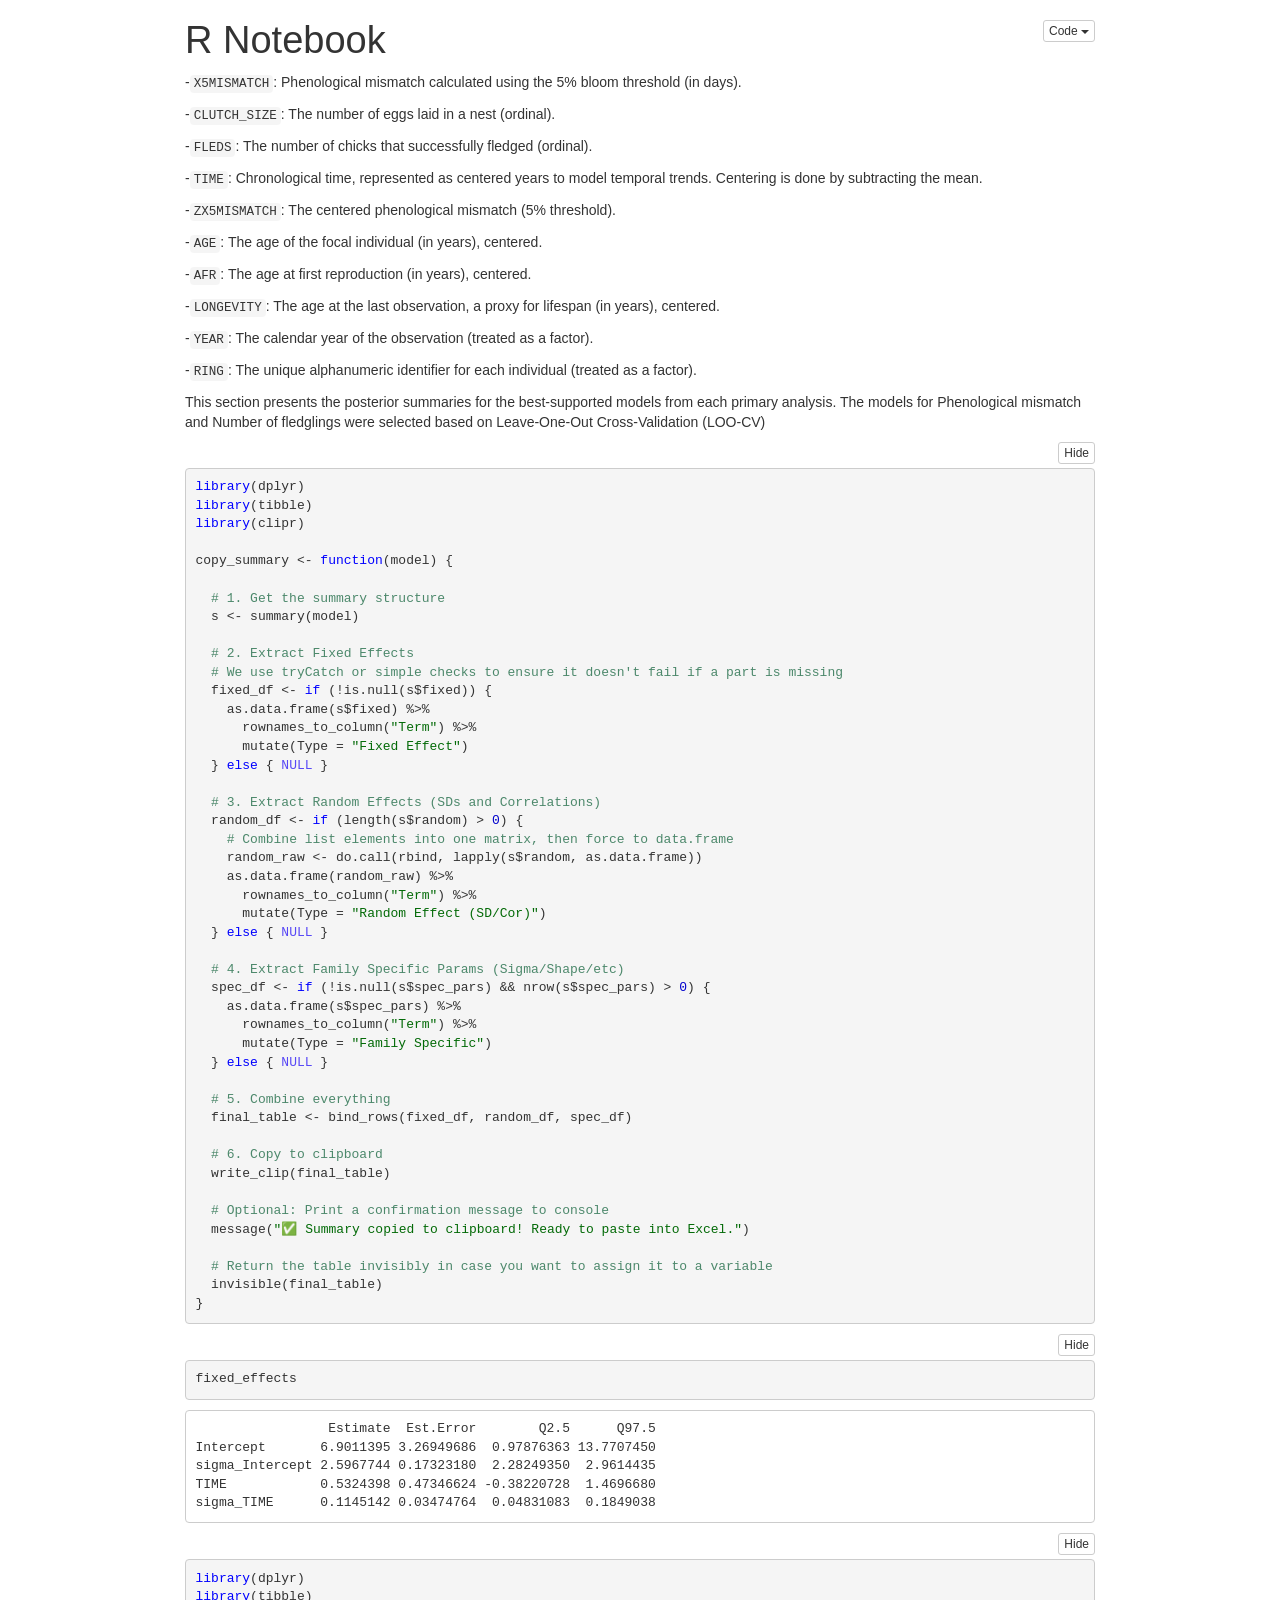
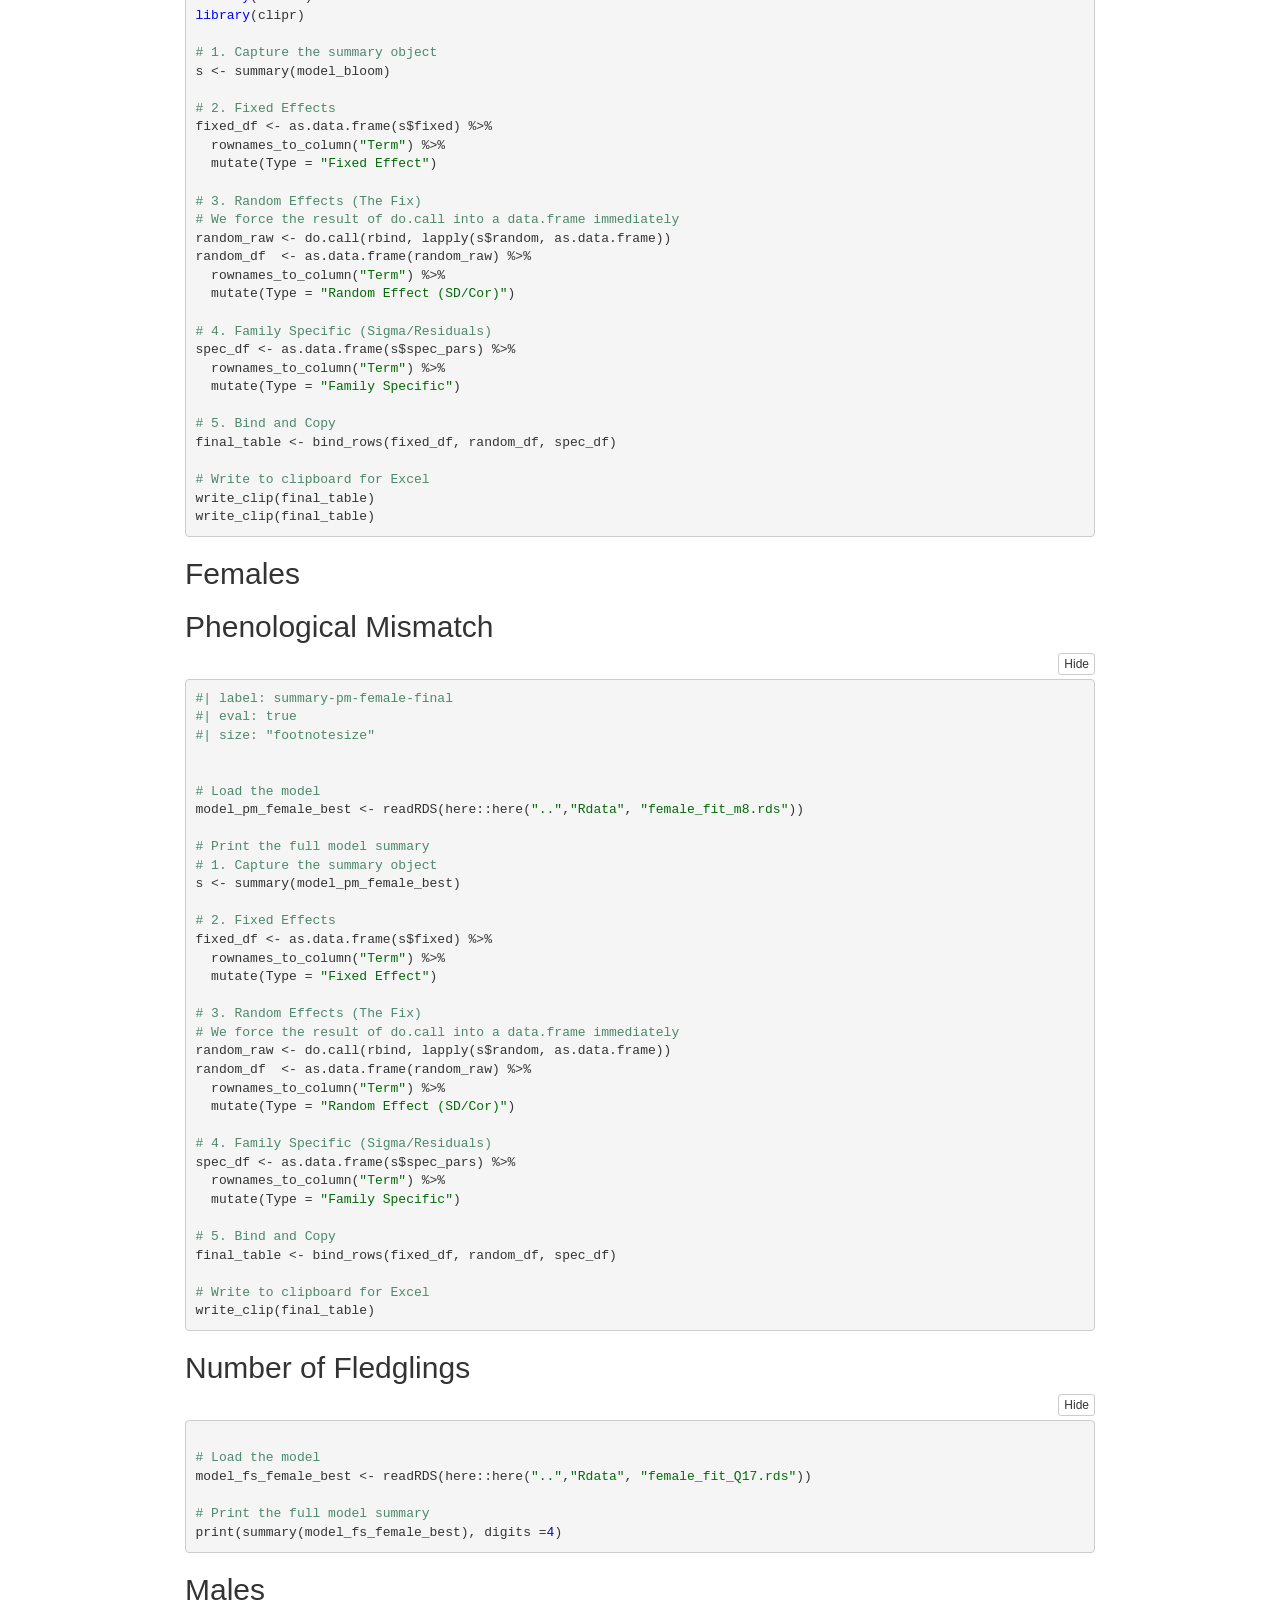
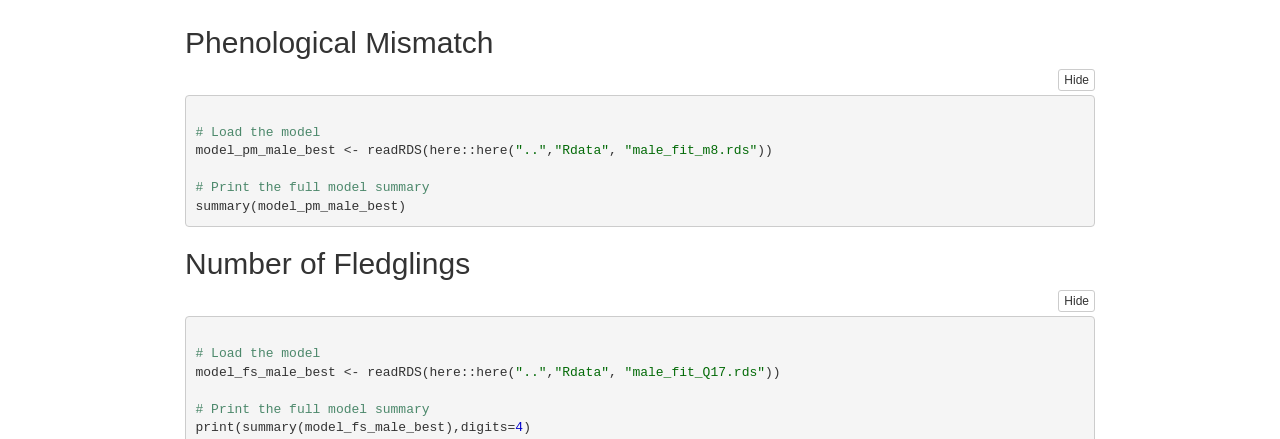
==== book/Function_extract_summaries.nb.html @ 7bcbc3b0 "function summaries for supplemtary tables" ====
<!DOCTYPE html>

<html>

<head>

<meta charset="utf-8" />
<meta name="generator" content="pandoc" />
<meta http-equiv="X-UA-Compatible" content="IE=EDGE" />




<title>R Notebook</title>

<script>// Pandoc 2.9 adds attributes on both header and div. We remove the former (to
// be compatible with the behavior of Pandoc < 2.8).
document.addEventListener('DOMContentLoaded', function(e) {
  var hs = document.querySelectorAll("div.section[class*='level'] > :first-child");
  var i, h, a;
  for (i = 0; i < hs.length; i++) {
    h = hs[i];
    if (!/^h[1-6]$/i.test(h.tagName)) continue;  // it should be a header h1-h6
    a = h.attributes;
    while (a.length > 0) h.removeAttribute(a[0].name);
  }
});
</script>
<script>/*! jQuery v3.6.0 | (c) OpenJS Foundation and other contributors | jquery.org/license */
!function(e,t){"use strict";"object"==typeof module&&"object"==typeof module.exports?module.exports=e.document?t(e,!0):function(e){if(!e.document)throw new Error("jQuery requires a window with a document");return t(e)}:t(e)}("undefined"!=typeof window?window:this,function(C,e){"use strict";var t=[],r=Object.getPrototypeOf,s=t.slice,g=t.flat?function(e){return t.flat.call(e)}:function(e){return t.concat.apply([],e)},u=t.push,i=t.indexOf,n={},o=n.toString,v=n.hasOwnProperty,a=v.toString,l=a.call(Object),y={},m=function(e){return"function"==typeof e&&"number"!=typeof e.nodeType&&"function"!=typeof e.item},x=function(e){return null!=e&&e===e.window},E=C.document,c={type:!0,src:!0,nonce:!0,noModule:!0};function b(e,t,n){var r,i,o=(n=n||E).createElement("script");if(o.text=e,t)for(r in c)(i=t[r]||t.getAttribute&&t.getAttribute(r))&&o.setAttribute(r,i);n.head.appendChild(o).parentNode.removeChild(o)}function w(e){return null==e?e+"":"object"==typeof e||"function"==typeof e?n[o.call(e)]||"object":typeof e}var f="3.6.0",S=function(e,t){return new S.fn.init(e,t)};function p(e){var t=!!e&&"length"in e&&e.length,n=w(e);return!m(e)&&!x(e)&&("array"===n||0===t||"number"==typeof t&&0<t&&t-1 in e)}S.fn=S.prototype={jquery:f,constructor:S,length:0,toArray:function(){return s.call(this)},get:function(e){return null==e?s.call(this):e<0?this[e+this.length]:this[e]},pushStack:function(e){var t=S.merge(this.constructor(),e);return t.prevObject=this,t},each:function(e){return S.each(this,e)},map:function(n){return this.pushStack(S.map(this,function(e,t){return n.call(e,t,e)}))},slice:function(){return this.pushStack(s.apply(this,arguments))},first:function(){return this.eq(0)},last:function(){return this.eq(-1)},even:function(){return this.pushStack(S.grep(this,function(e,t){return(t+1)%2}))},odd:function(){return this.pushStack(S.grep(this,function(e,t){return t%2}))},eq:function(e){var t=this.length,n=+e+(e<0?t:0);return this.pushStack(0<=n&&n<t?[this[n]]:[])},end:function(){return this.prevObject||this.constructor()},push:u,sort:t.sort,splice:t.splice},S.extend=S.fn.extend=function(){var e,t,n,r,i,o,a=arguments[0]||{},s=1,u=arguments.length,l=!1;for("boolean"==typeof a&&(l=a,a=arguments[s]||{},s++),"object"==typeof a||m(a)||(a={}),s===u&&(a=this,s--);s<u;s++)if(null!=(e=arguments[s]))for(t in e)r=e[t],"__proto__"!==t&&a!==r&&(l&&r&&(S.isPlainObject(r)||(i=Array.isArray(r)))?(n=a[t],o=i&&!Array.isArray(n)?[]:i||S.isPlainObject(n)?n:{},i=!1,a[t]=S.extend(l,o,r)):void 0!==r&&(a[t]=r));return a},S.extend({expando:"jQuery"+(f+Math.random()).replace(/\D/g,""),isReady:!0,error:function(e){throw new Error(e)},noop:function(){},isPlainObject:function(e){var t,n;return!(!e||"[object Object]"!==o.call(e))&&(!(t=r(e))||"function"==typeof(n=v.call(t,"constructor")&&t.constructor)&&a.call(n)===l)},isEmptyObject:function(e){var t;for(t in e)return!1;return!0},globalEval:function(e,t,n){b(e,{nonce:t&&t.nonce},n)},each:function(e,t){var n,r=0;if(p(e)){for(n=e.length;r<n;r++)if(!1===t.call(e[r],r,e[r]))break}else for(r in e)if(!1===t.call(e[r],r,e[r]))break;return e},makeArray:function(e,t){var n=t||[];return null!=e&&(p(Object(e))?S.merge(n,"string"==typeof e?[e]:e):u.call(n,e)),n},inArray:function(e,t,n){return null==t?-1:i.call(t,e,n)},merge:function(e,t){for(var n=+t.length,r=0,i=e.length;r<n;r++)e[i++]=t[r];return e.length=i,e},grep:function(e,t,n){for(var r=[],i=0,o=e.length,a=!n;i<o;i++)!t(e[i],i)!==a&&r.push(e[i]);return r},map:function(e,t,n){var r,i,o=0,a=[];if(p(e))for(r=e.length;o<r;o++)null!=(i=t(e[o],o,n))&&a.push(i);else for(o in e)null!=(i=t(e[o],o,n))&&a.push(i);return g(a)},guid:1,support:y}),"function"==typeof Symbol&&(S.fn[Symbol.iterator]=t[Symbol.iterator]),S.each("Boolean Number String Function Array Date RegExp Object Error Symbol".split(" "),function(e,t){n["[object "+t+"]"]=t.toLowerCase()});var d=function(n){var e,d,b,o,i,h,f,g,w,u,l,T,C,a,E,v,s,c,y,S="sizzle"+1*new Date,p=n.document,k=0,r=0,m=ue(),x=ue(),A=ue(),N=ue(),j=function(e,t){return e===t&&(l=!0),0},D={}.hasOwnProperty,t=[],q=t.pop,L=t.push,H=t.push,O=t.slice,P=function(e,t){for(var n=0,r=e.length;n<r;n++)if(e[n]===t)return n;return-1},R="checked|selected|async|autofocus|autoplay|controls|defer|disabled|hidden|ismap|loop|multiple|open|readonly|required|scoped",M="[\\x20\\t\\r\\n\\f]",I="(?:\\\\[\\da-fA-F]{1,6}"+M+"?|\\\\[^\\r\\n\\f]|[\\w-]|[^\0-\\x7f])+",W="\\["+M+"*("+I+")(?:"+M+"*([*^$|!~]?=)"+M+"*(?:'((?:\\\\.|[^\\\\'])*)'|\"((?:\\\\.|[^\\\\\"])*)\"|("+I+"))|)"+M+"*\\]",F=":("+I+")(?:\\((('((?:\\\\.|[^\\\\'])*)'|\"((?:\\\\.|[^\\\\\"])*)\")|((?:\\\\.|[^\\\\()[\\]]|"+W+")*)|.*)\\)|)",B=new RegExp(M+"+","g"),$=new RegExp("^"+M+"+|((?:^|[^\\\\])(?:\\\\.)*)"+M+"+$","g"),_=new RegExp("^"+M+"*,"+M+"*"),z=new RegExp("^"+M+"*([>+~]|"+M+")"+M+"*"),U=new RegExp(M+"|>"),X=new RegExp(F),V=new RegExp("^"+I+"$"),G={ID:new RegExp("^#("+I+")"),CLASS:new RegExp("^\\.("+I+")"),TAG:new RegExp("^("+I+"|[*])"),ATTR:new RegExp("^"+W),PSEUDO:new RegExp("^"+F),CHILD:new RegExp("^:(only|first|last|nth|nth-last)-(child|of-type)(?:\\("+M+"*(even|odd|(([+-]|)(\\d*)n|)"+M+"*(?:([+-]|)"+M+"*(\\d+)|))"+M+"*\\)|)","i"),bool:new RegExp("^(?:"+R+")$","i"),needsContext:new RegExp("^"+M+"*[>+~]|:(even|odd|eq|gt|lt|nth|first|last)(?:\\("+M+"*((?:-\\d)?\\d*)"+M+"*\\)|)(?=[^-]|$)","i")},Y=/HTML$/i,Q=/^(?:input|select|textarea|button)$/i,J=/^h\d$/i,K=/^[^{]+\{\s*\[native \w/,Z=/^(?:#([\w-]+)|(\w+)|\.([\w-]+))$/,ee=/[+~]/,te=new RegExp("\\\\[\\da-fA-F]{1,6}"+M+"?|\\\\([^\\r\\n\\f])","g"),ne=function(e,t){var n="0x"+e.slice(1)-65536;return t||(n<0?String.fromCharCode(n+65536):String.fromCharCode(n>>10|55296,1023&n|56320))},re=/([\0-\x1f\x7f]|^-?\d)|^-$|[^\0-\x1f\x7f-\uFFFF\w-]/g,ie=function(e,t){return t?"\0"===e?"\ufffd":e.slice(0,-1)+"\\"+e.charCodeAt(e.length-1).toString(16)+" ":"\\"+e},oe=function(){T()},ae=be(function(e){return!0===e.disabled&&"fieldset"===e.nodeName.toLowerCase()},{dir:"parentNode",next:"legend"});try{H.apply(t=O.call(p.childNodes),p.childNodes),t[p.childNodes.length].nodeType}catch(e){H={apply:t.length?function(e,t){L.apply(e,O.call(t))}:function(e,t){var n=e.length,r=0;while(e[n++]=t[r++]);e.length=n-1}}}function se(t,e,n,r){var i,o,a,s,u,l,c,f=e&&e.ownerDocument,p=e?e.nodeType:9;if(n=n||[],"string"!=typeof t||!t||1!==p&&9!==p&&11!==p)return n;if(!r&&(T(e),e=e||C,E)){if(11!==p&&(u=Z.exec(t)))if(i=u[1]){if(9===p){if(!(a=e.getElementById(i)))return n;if(a.id===i)return n.push(a),n}else if(f&&(a=f.getElementById(i))&&y(e,a)&&a.id===i)return n.push(a),n}else{if(u[2])return H.apply(n,e.getElementsByTagName(t)),n;if((i=u[3])&&d.getElementsByClassName&&e.getElementsByClassName)return H.apply(n,e.getElementsByClassName(i)),n}if(d.qsa&&!N[t+" "]&&(!v||!v.test(t))&&(1!==p||"object"!==e.nodeName.toLowerCase())){if(c=t,f=e,1===p&&(U.test(t)||z.test(t))){(f=ee.test(t)&&ye(e.parentNode)||e)===e&&d.scope||((s=e.getAttribute("id"))?s=s.replace(re,ie):e.setAttribute("id",s=S)),o=(l=h(t)).length;while(o--)l[o]=(s?"#"+s:":scope")+" "+xe(l[o]);c=l.join(",")}try{return H.apply(n,f.querySelectorAll(c)),n}catch(e){N(t,!0)}finally{s===S&&e.removeAttribute("id")}}}return g(t.replace($,"$1"),e,n,r)}function ue(){var r=[];return function e(t,n){return r.push(t+" ")>b.cacheLength&&delete e[r.shift()],e[t+" "]=n}}function le(e){return e[S]=!0,e}function ce(e){var t=C.createElement("fieldset");try{return!!e(t)}catch(e){return!1}finally{t.parentNode&&t.parentNode.removeChild(t),t=null}}function fe(e,t){var n=e.split("|"),r=n.length;while(r--)b.attrHandle[n[r]]=t}function pe(e,t){var n=t&&e,r=n&&1===e.nodeType&&1===t.nodeType&&e.sourceIndex-t.sourceIndex;if(r)return r;if(n)while(n=n.nextSibling)if(n===t)return-1;return e?1:-1}function de(t){return function(e){return"input"===e.nodeName.toLowerCase()&&e.type===t}}function he(n){return function(e){var t=e.nodeName.toLowerCase();return("input"===t||"button"===t)&&e.type===n}}function ge(t){return function(e){return"form"in e?e.parentNode&&!1===e.disabled?"label"in e?"label"in e.parentNode?e.parentNode.disabled===t:e.disabled===t:e.isDisabled===t||e.isDisabled!==!t&&ae(e)===t:e.disabled===t:"label"in e&&e.disabled===t}}function ve(a){return le(function(o){return o=+o,le(function(e,t){var n,r=a([],e.length,o),i=r.length;while(i--)e[n=r[i]]&&(e[n]=!(t[n]=e[n]))})})}function ye(e){return e&&"undefined"!=typeof e.getElementsByTagName&&e}for(e in d=se.support={},i=se.isXML=function(e){var t=e&&e.namespaceURI,n=e&&(e.ownerDocument||e).documentElement;return!Y.test(t||n&&n.nodeName||"HTML")},T=se.setDocument=function(e){var t,n,r=e?e.ownerDocument||e:p;return r!=C&&9===r.nodeType&&r.documentElement&&(a=(C=r).documentElement,E=!i(C),p!=C&&(n=C.defaultView)&&n.top!==n&&(n.addEventListener?n.addEventListener("unload",oe,!1):n.attachEvent&&n.attachEvent("onunload",oe)),d.scope=ce(function(e){return a.appendChild(e).appendChild(C.createElement("div")),"undefined"!=typeof e.querySelectorAll&&!e.querySelectorAll(":scope fieldset div").length}),d.attributes=ce(function(e){return e.className="i",!e.getAttribute("className")}),d.getElementsByTagName=ce(function(e){return e.appendChild(C.createComment("")),!e.getElementsByTagName("*").length}),d.getElementsByClassName=K.test(C.getElementsByClassName),d.getById=ce(function(e){return a.appendChild(e).id=S,!C.getElementsByName||!C.getElementsByName(S).length}),d.getById?(b.filter.ID=function(e){var t=e.replace(te,ne);return function(e){return e.getAttribute("id")===t}},b.find.ID=function(e,t){if("undefined"!=typeof t.getElementById&&E){var n=t.getElementById(e);return n?[n]:[]}}):(b.filter.ID=function(e){var n=e.replace(te,ne);return function(e){var t="undefined"!=typeof e.getAttributeNode&&e.getAttributeNode("id");return t&&t.value===n}},b.find.ID=function(e,t){if("undefined"!=typeof t.getElementById&&E){var n,r,i,o=t.getElementById(e);if(o){if((n=o.getAttributeNode("id"))&&n.value===e)return[o];i=t.getElementsByName(e),r=0;while(o=i[r++])if((n=o.getAttributeNode("id"))&&n.value===e)return[o]}return[]}}),b.find.TAG=d.getElementsByTagName?function(e,t){return"undefined"!=typeof t.getElementsByTagName?t.getElementsByTagName(e):d.qsa?t.querySelectorAll(e):void 0}:function(e,t){var n,r=[],i=0,o=t.getElementsByTagName(e);if("*"===e){while(n=o[i++])1===n.nodeType&&r.push(n);return r}return o},b.find.CLASS=d.getElementsByClassName&&function(e,t){if("undefined"!=typeof t.getElementsByClassName&&E)return t.getElementsByClassName(e)},s=[],v=[],(d.qsa=K.test(C.querySelectorAll))&&(ce(function(e){var t;a.appendChild(e).innerHTML="<a id='"+S+"'></a><select id='"+S+"-\r\\' msallowcapture=''><option selected=''></option></select>",e.querySelectorAll("[msallowcapture^='']").length&&v.push("[*^$]="+M+"*(?:''|\"\")"),e.querySelectorAll("[selected]").length||v.push("\\["+M+"*(?:value|"+R+")"),e.querySelectorAll("[id~="+S+"-]").length||v.push("~="),(t=C.createElement("input")).setAttribute("name",""),e.appendChild(t),e.querySelectorAll("[name='']").length||v.push("\\["+M+"*name"+M+"*="+M+"*(?:''|\"\")"),e.querySelectorAll(":checked").length||v.push(":checked"),e.querySelectorAll("a#"+S+"+*").length||v.push(".#.+[+~]"),e.querySelectorAll("\\\f"),v.push("[\\r\\n\\f]")}),ce(function(e){e.innerHTML="<a href='' disabled='disabled'></a><select disabled='disabled'><option/></select>";var t=C.createElement("input");t.setAttribute("type","hidden"),e.appendChild(t).setAttribute("name","D"),e.querySelectorAll("[name=d]").length&&v.push("name"+M+"*[*^$|!~]?="),2!==e.querySelectorAll(":enabled").length&&v.push(":enabled",":disabled"),a.appendChild(e).disabled=!0,2!==e.querySelectorAll(":disabled").length&&v.push(":enabled",":disabled"),e.querySelectorAll("*,:x"),v.push(",.*:")})),(d.matchesSelector=K.test(c=a.matches||a.webkitMatchesSelector||a.mozMatchesSelector||a.oMatchesSelector||a.msMatchesSelector))&&ce(function(e){d.disconnectedMatch=c.call(e,"*"),c.call(e,"[s!='']:x"),s.push("!=",F)}),v=v.length&&new RegExp(v.join("|")),s=s.length&&new RegExp(s.join("|")),t=K.test(a.compareDocumentPosition),y=t||K.test(a.contains)?function(e,t){var n=9===e.nodeType?e.documentElement:e,r=t&&t.parentNode;return e===r||!(!r||1!==r.nodeType||!(n.contains?n.contains(r):e.compareDocumentPosition&&16&e.compareDocumentPosition(r)))}:function(e,t){if(t)while(t=t.parentNode)if(t===e)return!0;return!1},j=t?function(e,t){if(e===t)return l=!0,0;var n=!e.compareDocumentPosition-!t.compareDocumentPosition;return n||(1&(n=(e.ownerDocument||e)==(t.ownerDocument||t)?e.compareDocumentPosition(t):1)||!d.sortDetached&&t.compareDocumentPosition(e)===n?e==C||e.ownerDocument==p&&y(p,e)?-1:t==C||t.ownerDocument==p&&y(p,t)?1:u?P(u,e)-P(u,t):0:4&n?-1:1)}:function(e,t){if(e===t)return l=!0,0;var n,r=0,i=e.parentNode,o=t.parentNode,a=[e],s=[t];if(!i||!o)return e==C?-1:t==C?1:i?-1:o?1:u?P(u,e)-P(u,t):0;if(i===o)return pe(e,t);n=e;while(n=n.parentNode)a.unshift(n);n=t;while(n=n.parentNode)s.unshift(n);while(a[r]===s[r])r++;return r?pe(a[r],s[r]):a[r]==p?-1:s[r]==p?1:0}),C},se.matches=function(e,t){return se(e,null,null,t)},se.matchesSelector=function(e,t){if(T(e),d.matchesSelector&&E&&!N[t+" "]&&(!s||!s.test(t))&&(!v||!v.test(t)))try{var n=c.call(e,t);if(n||d.disconnectedMatch||e.document&&11!==e.document.nodeType)return n}catch(e){N(t,!0)}return 0<se(t,C,null,[e]).length},se.contains=function(e,t){return(e.ownerDocument||e)!=C&&T(e),y(e,t)},se.attr=function(e,t){(e.ownerDocument||e)!=C&&T(e);var n=b.attrHandle[t.toLowerCase()],r=n&&D.call(b.attrHandle,t.toLowerCase())?n(e,t,!E):void 0;return void 0!==r?r:d.attributes||!E?e.getAttribute(t):(r=e.getAttributeNode(t))&&r.specified?r.value:null},se.escape=function(e){return(e+"").replace(re,ie)},se.error=function(e){throw new Error("Syntax error, unrecognized expression: "+e)},se.uniqueSort=function(e){var t,n=[],r=0,i=0;if(l=!d.detectDuplicates,u=!d.sortStable&&e.slice(0),e.sort(j),l){while(t=e[i++])t===e[i]&&(r=n.push(i));while(r--)e.splice(n[r],1)}return u=null,e},o=se.getText=function(e){var t,n="",r=0,i=e.nodeType;if(i){if(1===i||9===i||11===i){if("string"==typeof e.textContent)return e.textContent;for(e=e.firstChild;e;e=e.nextSibling)n+=o(e)}else if(3===i||4===i)return e.nodeValue}else while(t=e[r++])n+=o(t);return n},(b=se.selectors={cacheLength:50,createPseudo:le,match:G,attrHandle:{},find:{},relative:{">":{dir:"parentNode",first:!0}," ":{dir:"parentNode"},"+":{dir:"previousSibling",first:!0},"~":{dir:"previousSibling"}},preFilter:{ATTR:function(e){return e[1]=e[1].replace(te,ne),e[3]=(e[3]||e[4]||e[5]||"").replace(te,ne),"~="===e[2]&&(e[3]=" "+e[3]+" "),e.slice(0,4)},CHILD:function(e){return e[1]=e[1].toLowerCase(),"nth"===e[1].slice(0,3)?(e[3]||se.error(e[0]),e[4]=+(e[4]?e[5]+(e[6]||1):2*("even"===e[3]||"odd"===e[3])),e[5]=+(e[7]+e[8]||"odd"===e[3])):e[3]&&se.error(e[0]),e},PSEUDO:function(e){var t,n=!e[6]&&e[2];return G.CHILD.test(e[0])?null:(e[3]?e[2]=e[4]||e[5]||"":n&&X.test(n)&&(t=h(n,!0))&&(t=n.indexOf(")",n.length-t)-n.length)&&(e[0]=e[0].slice(0,t),e[2]=n.slice(0,t)),e.slice(0,3))}},filter:{TAG:function(e){var t=e.replace(te,ne).toLowerCase();return"*"===e?function(){return!0}:function(e){return e.nodeName&&e.nodeName.toLowerCase()===t}},CLASS:function(e){var t=m[e+" "];return t||(t=new RegExp("(^|"+M+")"+e+"("+M+"|$)"))&&m(e,function(e){return t.test("string"==typeof e.className&&e.className||"undefined"!=typeof e.getAttribute&&e.getAttribute("class")||"")})},ATTR:function(n,r,i){return function(e){var t=se.attr(e,n);return null==t?"!="===r:!r||(t+="","="===r?t===i:"!="===r?t!==i:"^="===r?i&&0===t.indexOf(i):"*="===r?i&&-1<t.indexOf(i):"$="===r?i&&t.slice(-i.length)===i:"~="===r?-1<(" "+t.replace(B," ")+" ").indexOf(i):"|="===r&&(t===i||t.slice(0,i.length+1)===i+"-"))}},CHILD:function(h,e,t,g,v){var y="nth"!==h.slice(0,3),m="last"!==h.slice(-4),x="of-type"===e;return 1===g&&0===v?function(e){return!!e.parentNode}:function(e,t,n){var r,i,o,a,s,u,l=y!==m?"nextSibling":"previousSibling",c=e.parentNode,f=x&&e.nodeName.toLowerCase(),p=!n&&!x,d=!1;if(c){if(y){while(l){a=e;while(a=a[l])if(x?a.nodeName.toLowerCase()===f:1===a.nodeType)return!1;u=l="only"===h&&!u&&"nextSibling"}return!0}if(u=[m?c.firstChild:c.lastChild],m&&p){d=(s=(r=(i=(o=(a=c)[S]||(a[S]={}))[a.uniqueID]||(o[a.uniqueID]={}))[h]||[])[0]===k&&r[1])&&r[2],a=s&&c.childNodes[s];while(a=++s&&a&&a[l]||(d=s=0)||u.pop())if(1===a.nodeType&&++d&&a===e){i[h]=[k,s,d];break}}else if(p&&(d=s=(r=(i=(o=(a=e)[S]||(a[S]={}))[a.uniqueID]||(o[a.uniqueID]={}))[h]||[])[0]===k&&r[1]),!1===d)while(a=++s&&a&&a[l]||(d=s=0)||u.pop())if((x?a.nodeName.toLowerCase()===f:1===a.nodeType)&&++d&&(p&&((i=(o=a[S]||(a[S]={}))[a.uniqueID]||(o[a.uniqueID]={}))[h]=[k,d]),a===e))break;return(d-=v)===g||d%g==0&&0<=d/g}}},PSEUDO:function(e,o){var t,a=b.pseudos[e]||b.setFilters[e.toLowerCase()]||se.error("unsupported pseudo: "+e);return a[S]?a(o):1<a.length?(t=[e,e,"",o],b.setFilters.hasOwnProperty(e.toLowerCase())?le(function(e,t){var n,r=a(e,o),i=r.length;while(i--)e[n=P(e,r[i])]=!(t[n]=r[i])}):function(e){return a(e,0,t)}):a}},pseudos:{not:le(function(e){var r=[],i=[],s=f(e.replace($,"$1"));return s[S]?le(function(e,t,n,r){var i,o=s(e,null,r,[]),a=e.length;while(a--)(i=o[a])&&(e[a]=!(t[a]=i))}):function(e,t,n){return r[0]=e,s(r,null,n,i),r[0]=null,!i.pop()}}),has:le(function(t){return function(e){return 0<se(t,e).length}}),contains:le(function(t){return t=t.replace(te,ne),function(e){return-1<(e.textContent||o(e)).indexOf(t)}}),lang:le(function(n){return V.test(n||"")||se.error("unsupported lang: "+n),n=n.replace(te,ne).toLowerCase(),function(e){var t;do{if(t=E?e.lang:e.getAttribute("xml:lang")||e.getAttribute("lang"))return(t=t.toLowerCase())===n||0===t.indexOf(n+"-")}while((e=e.parentNode)&&1===e.nodeType);return!1}}),target:function(e){var t=n.location&&n.location.hash;return t&&t.slice(1)===e.id},root:function(e){return e===a},focus:function(e){return e===C.activeElement&&(!C.hasFocus||C.hasFocus())&&!!(e.type||e.href||~e.tabIndex)},enabled:ge(!1),disabled:ge(!0),checked:function(e){var t=e.nodeName.toLowerCase();return"input"===t&&!!e.checked||"option"===t&&!!e.selected},selected:function(e){return e.parentNode&&e.parentNode.selectedIndex,!0===e.selected},empty:function(e){for(e=e.firstChild;e;e=e.nextSibling)if(e.nodeType<6)return!1;return!0},parent:function(e){return!b.pseudos.empty(e)},header:function(e){return J.test(e.nodeName)},input:function(e){return Q.test(e.nodeName)},button:function(e){var t=e.nodeName.toLowerCase();return"input"===t&&"button"===e.type||"button"===t},text:function(e){var t;return"input"===e.nodeName.toLowerCase()&&"text"===e.type&&(null==(t=e.getAttribute("type"))||"text"===t.toLowerCase())},first:ve(function(){return[0]}),last:ve(function(e,t){return[t-1]}),eq:ve(function(e,t,n){return[n<0?n+t:n]}),even:ve(function(e,t){for(var n=0;n<t;n+=2)e.push(n);return e}),odd:ve(function(e,t){for(var n=1;n<t;n+=2)e.push(n);return e}),lt:ve(function(e,t,n){for(var r=n<0?n+t:t<n?t:n;0<=--r;)e.push(r);return e}),gt:ve(function(e,t,n){for(var r=n<0?n+t:n;++r<t;)e.push(r);return e})}}).pseudos.nth=b.pseudos.eq,{radio:!0,checkbox:!0,file:!0,password:!0,image:!0})b.pseudos[e]=de(e);for(e in{submit:!0,reset:!0})b.pseudos[e]=he(e);function me(){}function xe(e){for(var t=0,n=e.length,r="";t<n;t++)r+=e[t].value;return r}function be(s,e,t){var u=e.dir,l=e.next,c=l||u,f=t&&"parentNode"===c,p=r++;return e.first?function(e,t,n){while(e=e[u])if(1===e.nodeType||f)return s(e,t,n);return!1}:function(e,t,n){var r,i,o,a=[k,p];if(n){while(e=e[u])if((1===e.nodeType||f)&&s(e,t,n))return!0}else while(e=e[u])if(1===e.nodeType||f)if(i=(o=e[S]||(e[S]={}))[e.uniqueID]||(o[e.uniqueID]={}),l&&l===e.nodeName.toLowerCase())e=e[u]||e;else{if((r=i[c])&&r[0]===k&&r[1]===p)return a[2]=r[2];if((i[c]=a)[2]=s(e,t,n))return!0}return!1}}function we(i){return 1<i.length?function(e,t,n){var r=i.length;while(r--)if(!i[r](e,t,n))return!1;return!0}:i[0]}function Te(e,t,n,r,i){for(var o,a=[],s=0,u=e.length,l=null!=t;s<u;s++)(o=e[s])&&(n&&!n(o,r,i)||(a.push(o),l&&t.push(s)));return a}function Ce(d,h,g,v,y,e){return v&&!v[S]&&(v=Ce(v)),y&&!y[S]&&(y=Ce(y,e)),le(function(e,t,n,r){var i,o,a,s=[],u=[],l=t.length,c=e||function(e,t,n){for(var r=0,i=t.length;r<i;r++)se(e,t[r],n);return n}(h||"*",n.nodeType?[n]:n,[]),f=!d||!e&&h?c:Te(c,s,d,n,r),p=g?y||(e?d:l||v)?[]:t:f;if(g&&g(f,p,n,r),v){i=Te(p,u),v(i,[],n,r),o=i.length;while(o--)(a=i[o])&&(p[u[o]]=!(f[u[o]]=a))}if(e){if(y||d){if(y){i=[],o=p.length;while(o--)(a=p[o])&&i.push(f[o]=a);y(null,p=[],i,r)}o=p.length;while(o--)(a=p[o])&&-1<(i=y?P(e,a):s[o])&&(e[i]=!(t[i]=a))}}else p=Te(p===t?p.splice(l,p.length):p),y?y(null,t,p,r):H.apply(t,p)})}function Ee(e){for(var i,t,n,r=e.length,o=b.relative[e[0].type],a=o||b.relative[" "],s=o?1:0,u=be(function(e){return e===i},a,!0),l=be(function(e){return-1<P(i,e)},a,!0),c=[function(e,t,n){var r=!o&&(n||t!==w)||((i=t).nodeType?u(e,t,n):l(e,t,n));return i=null,r}];s<r;s++)if(t=b.relative[e[s].type])c=[be(we(c),t)];else{if((t=b.filter[e[s].type].apply(null,e[s].matches))[S]){for(n=++s;n<r;n++)if(b.relative[e[n].type])break;return Ce(1<s&&we(c),1<s&&xe(e.slice(0,s-1).concat({value:" "===e[s-2].type?"*":""})).replace($,"$1"),t,s<n&&Ee(e.slice(s,n)),n<r&&Ee(e=e.slice(n)),n<r&&xe(e))}c.push(t)}return we(c)}return me.prototype=b.filters=b.pseudos,b.setFilters=new me,h=se.tokenize=function(e,t){var n,r,i,o,a,s,u,l=x[e+" "];if(l)return t?0:l.slice(0);a=e,s=[],u=b.preFilter;while(a){for(o in n&&!(r=_.exec(a))||(r&&(a=a.slice(r[0].length)||a),s.push(i=[])),n=!1,(r=z.exec(a))&&(n=r.shift(),i.push({value:n,type:r[0].replace($," ")}),a=a.slice(n.length)),b.filter)!(r=G[o].exec(a))||u[o]&&!(r=u[o](r))||(n=r.shift(),i.push({value:n,type:o,matches:r}),a=a.slice(n.length));if(!n)break}return t?a.length:a?se.error(e):x(e,s).slice(0)},f=se.compile=function(e,t){var n,v,y,m,x,r,i=[],o=[],a=A[e+" "];if(!a){t||(t=h(e)),n=t.length;while(n--)(a=Ee(t[n]))[S]?i.push(a):o.push(a);(a=A(e,(v=o,m=0<(y=i).length,x=0<v.length,r=function(e,t,n,r,i){var o,a,s,u=0,l="0",c=e&&[],f=[],p=w,d=e||x&&b.find.TAG("*",i),h=k+=null==p?1:Math.random()||.1,g=d.length;for(i&&(w=t==C||t||i);l!==g&&null!=(o=d[l]);l++){if(x&&o){a=0,t||o.ownerDocument==C||(T(o),n=!E);while(s=v[a++])if(s(o,t||C,n)){r.push(o);break}i&&(k=h)}m&&((o=!s&&o)&&u--,e&&c.push(o))}if(u+=l,m&&l!==u){a=0;while(s=y[a++])s(c,f,t,n);if(e){if(0<u)while(l--)c[l]||f[l]||(f[l]=q.call(r));f=Te(f)}H.apply(r,f),i&&!e&&0<f.length&&1<u+y.length&&se.uniqueSort(r)}return i&&(k=h,w=p),c},m?le(r):r))).selector=e}return a},g=se.select=function(e,t,n,r){var i,o,a,s,u,l="function"==typeof e&&e,c=!r&&h(e=l.selector||e);if(n=n||[],1===c.length){if(2<(o=c[0]=c[0].slice(0)).length&&"ID"===(a=o[0]).type&&9===t.nodeType&&E&&b.relative[o[1].type]){if(!(t=(b.find.ID(a.matches[0].replace(te,ne),t)||[])[0]))return n;l&&(t=t.parentNode),e=e.slice(o.shift().value.length)}i=G.needsContext.test(e)?0:o.length;while(i--){if(a=o[i],b.relative[s=a.type])break;if((u=b.find[s])&&(r=u(a.matches[0].replace(te,ne),ee.test(o[0].type)&&ye(t.parentNode)||t))){if(o.splice(i,1),!(e=r.length&&xe(o)))return H.apply(n,r),n;break}}}return(l||f(e,c))(r,t,!E,n,!t||ee.test(e)&&ye(t.parentNode)||t),n},d.sortStable=S.split("").sort(j).join("")===S,d.detectDuplicates=!!l,T(),d.sortDetached=ce(function(e){return 1&e.compareDocumentPosition(C.createElement("fieldset"))}),ce(function(e){return e.innerHTML="<a href='#'></a>","#"===e.firstChild.getAttribute("href")})||fe("type|href|height|width",function(e,t,n){if(!n)return e.getAttribute(t,"type"===t.toLowerCase()?1:2)}),d.attributes&&ce(function(e){return e.innerHTML="<input/>",e.firstChild.setAttribute("value",""),""===e.firstChild.getAttribute("value")})||fe("value",function(e,t,n){if(!n&&"input"===e.nodeName.toLowerCase())return e.defaultValue}),ce(function(e){return null==e.getAttribute("disabled")})||fe(R,function(e,t,n){var r;if(!n)return!0===e[t]?t.toLowerCase():(r=e.getAttributeNode(t))&&r.specified?r.value:null}),se}(C);S.find=d,S.expr=d.selectors,S.expr[":"]=S.expr.pseudos,S.uniqueSort=S.unique=d.uniqueSort,S.text=d.getText,S.isXMLDoc=d.isXML,S.contains=d.contains,S.escapeSelector=d.escape;var h=function(e,t,n){var r=[],i=void 0!==n;while((e=e[t])&&9!==e.nodeType)if(1===e.nodeType){if(i&&S(e).is(n))break;r.push(e)}return r},T=function(e,t){for(var n=[];e;e=e.nextSibling)1===e.nodeType&&e!==t&&n.push(e);return n},k=S.expr.match.needsContext;function A(e,t){return e.nodeName&&e.nodeName.toLowerCase()===t.toLowerCase()}var N=/^<([a-z][^\/\0>:\x20\t\r\n\f]*)[\x20\t\r\n\f]*\/?>(?:<\/\1>|)$/i;function j(e,n,r){return m(n)?S.grep(e,function(e,t){return!!n.call(e,t,e)!==r}):n.nodeType?S.grep(e,function(e){return e===n!==r}):"string"!=typeof n?S.grep(e,function(e){return-1<i.call(n,e)!==r}):S.filter(n,e,r)}S.filter=function(e,t,n){var r=t[0];return n&&(e=":not("+e+")"),1===t.length&&1===r.nodeType?S.find.matchesSelector(r,e)?[r]:[]:S.find.matches(e,S.grep(t,function(e){return 1===e.nodeType}))},S.fn.extend({find:function(e){var t,n,r=this.length,i=this;if("string"!=typeof e)return this.pushStack(S(e).filter(function(){for(t=0;t<r;t++)if(S.contains(i[t],this))return!0}));for(n=this.pushStack([]),t=0;t<r;t++)S.find(e,i[t],n);return 1<r?S.uniqueSort(n):n},filter:function(e){return this.pushStack(j(this,e||[],!1))},not:function(e){return this.pushStack(j(this,e||[],!0))},is:function(e){return!!j(this,"string"==typeof e&&k.test(e)?S(e):e||[],!1).length}});var D,q=/^(?:\s*(<[\w\W]+>)[^>]*|#([\w-]+))$/;(S.fn.init=function(e,t,n){var r,i;if(!e)return this;if(n=n||D,"string"==typeof e){if(!(r="<"===e[0]&&">"===e[e.length-1]&&3<=e.length?[null,e,null]:q.exec(e))||!r[1]&&t)return!t||t.jquery?(t||n).find(e):this.constructor(t).find(e);if(r[1]){if(t=t instanceof S?t[0]:t,S.merge(this,S.parseHTML(r[1],t&&t.nodeType?t.ownerDocument||t:E,!0)),N.test(r[1])&&S.isPlainObject(t))for(r in t)m(this[r])?this[r](t[r]):this.attr(r,t[r]);return this}return(i=E.getElementById(r[2]))&&(this[0]=i,this.length=1),this}return e.nodeType?(this[0]=e,this.length=1,this):m(e)?void 0!==n.ready?n.ready(e):e(S):S.makeArray(e,this)}).prototype=S.fn,D=S(E);var L=/^(?:parents|prev(?:Until|All))/,H={children:!0,contents:!0,next:!0,prev:!0};function O(e,t){while((e=e[t])&&1!==e.nodeType);return e}S.fn.extend({has:function(e){var t=S(e,this),n=t.length;return this.filter(function(){for(var e=0;e<n;e++)if(S.contains(this,t[e]))return!0})},closest:function(e,t){var n,r=0,i=this.length,o=[],a="string"!=typeof e&&S(e);if(!k.test(e))for(;r<i;r++)for(n=this[r];n&&n!==t;n=n.parentNode)if(n.nodeType<11&&(a?-1<a.index(n):1===n.nodeType&&S.find.matchesSelector(n,e))){o.push(n);break}return this.pushStack(1<o.length?S.uniqueSort(o):o)},index:function(e){return e?"string"==typeof e?i.call(S(e),this[0]):i.call(this,e.jquery?e[0]:e):this[0]&&this[0].parentNode?this.first().prevAll().length:-1},add:function(e,t){return this.pushStack(S.uniqueSort(S.merge(this.get(),S(e,t))))},addBack:function(e){return this.add(null==e?this.prevObject:this.prevObject.filter(e))}}),S.each({parent:function(e){var t=e.parentNode;return t&&11!==t.nodeType?t:null},parents:function(e){return h(e,"parentNode")},parentsUntil:function(e,t,n){return h(e,"parentNode",n)},next:function(e){return O(e,"nextSibling")},prev:function(e){return O(e,"previousSibling")},nextAll:function(e){return h(e,"nextSibling")},prevAll:function(e){return h(e,"previousSibling")},nextUntil:function(e,t,n){return h(e,"nextSibling",n)},prevUntil:function(e,t,n){return h(e,"previousSibling",n)},siblings:function(e){return T((e.parentNode||{}).firstChild,e)},children:function(e){return T(e.firstChild)},contents:function(e){return null!=e.contentDocument&&r(e.contentDocument)?e.contentDocument:(A(e,"template")&&(e=e.content||e),S.merge([],e.childNodes))}},function(r,i){S.fn[r]=function(e,t){var n=S.map(this,i,e);return"Until"!==r.slice(-5)&&(t=e),t&&"string"==typeof t&&(n=S.filter(t,n)),1<this.length&&(H[r]||S.uniqueSort(n),L.test(r)&&n.reverse()),this.pushStack(n)}});var P=/[^\x20\t\r\n\f]+/g;function R(e){return e}function M(e){throw e}function I(e,t,n,r){var i;try{e&&m(i=e.promise)?i.call(e).done(t).fail(n):e&&m(i=e.then)?i.call(e,t,n):t.apply(void 0,[e].slice(r))}catch(e){n.apply(void 0,[e])}}S.Callbacks=function(r){var e,n;r="string"==typeof r?(e=r,n={},S.each(e.match(P)||[],function(e,t){n[t]=!0}),n):S.extend({},r);var i,t,o,a,s=[],u=[],l=-1,c=function(){for(a=a||r.once,o=i=!0;u.length;l=-1){t=u.shift();while(++l<s.length)!1===s[l].apply(t[0],t[1])&&r.stopOnFalse&&(l=s.length,t=!1)}r.memory||(t=!1),i=!1,a&&(s=t?[]:"")},f={add:function(){return s&&(t&&!i&&(l=s.length-1,u.push(t)),function n(e){S.each(e,function(e,t){m(t)?r.unique&&f.has(t)||s.push(t):t&&t.length&&"string"!==w(t)&&n(t)})}(arguments),t&&!i&&c()),this},remove:function(){return S.each(arguments,function(e,t){var n;while(-1<(n=S.inArray(t,s,n)))s.splice(n,1),n<=l&&l--}),this},has:function(e){return e?-1<S.inArray(e,s):0<s.length},empty:function(){return s&&(s=[]),this},disable:function(){return a=u=[],s=t="",this},disabled:function(){return!s},lock:function(){return a=u=[],t||i||(s=t=""),this},locked:function(){return!!a},fireWith:function(e,t){return a||(t=[e,(t=t||[]).slice?t.slice():t],u.push(t),i||c()),this},fire:function(){return f.fireWith(this,arguments),this},fired:function(){return!!o}};return f},S.extend({Deferred:function(e){var o=[["notify","progress",S.Callbacks("memory"),S.Callbacks("memory"),2],["resolve","done",S.Callbacks("once memory"),S.Callbacks("once memory"),0,"resolved"],["reject","fail",S.Callbacks("once memory"),S.Callbacks("once memory"),1,"rejected"]],i="pending",a={state:function(){return i},always:function(){return s.done(arguments).fail(arguments),this},"catch":function(e){return a.then(null,e)},pipe:function(){var i=arguments;return S.Deferred(function(r){S.each(o,function(e,t){var n=m(i[t[4]])&&i[t[4]];s[t[1]](function(){var e=n&&n.apply(this,arguments);e&&m(e.promise)?e.promise().progress(r.notify).done(r.resolve).fail(r.reject):r[t[0]+"With"](this,n?[e]:arguments)})}),i=null}).promise()},then:function(t,n,r){var u=0;function l(i,o,a,s){return function(){var n=this,r=arguments,e=function(){var e,t;if(!(i<u)){if((e=a.apply(n,r))===o.promise())throw new TypeError("Thenable self-resolution");t=e&&("object"==typeof e||"function"==typeof e)&&e.then,m(t)?s?t.call(e,l(u,o,R,s),l(u,o,M,s)):(u++,t.call(e,l(u,o,R,s),l(u,o,M,s),l(u,o,R,o.notifyWith))):(a!==R&&(n=void 0,r=[e]),(s||o.resolveWith)(n,r))}},t=s?e:function(){try{e()}catch(e){S.Deferred.exceptionHook&&S.Deferred.exceptionHook(e,t.stackTrace),u<=i+1&&(a!==M&&(n=void 0,r=[e]),o.rejectWith(n,r))}};i?t():(S.Deferred.getStackHook&&(t.stackTrace=S.Deferred.getStackHook()),C.setTimeout(t))}}return S.Deferred(function(e){o[0][3].add(l(0,e,m(r)?r:R,e.notifyWith)),o[1][3].add(l(0,e,m(t)?t:R)),o[2][3].add(l(0,e,m(n)?n:M))}).promise()},promise:function(e){return null!=e?S.extend(e,a):a}},s={};return S.each(o,function(e,t){var n=t[2],r=t[5];a[t[1]]=n.add,r&&n.add(function(){i=r},o[3-e][2].disable,o[3-e][3].disable,o[0][2].lock,o[0][3].lock),n.add(t[3].fire),s[t[0]]=function(){return s[t[0]+"With"](this===s?void 0:this,arguments),this},s[t[0]+"With"]=n.fireWith}),a.promise(s),e&&e.call(s,s),s},when:function(e){var n=arguments.length,t=n,r=Array(t),i=s.call(arguments),o=S.Deferred(),a=function(t){return function(e){r[t]=this,i[t]=1<arguments.length?s.call(arguments):e,--n||o.resolveWith(r,i)}};if(n<=1&&(I(e,o.done(a(t)).resolve,o.reject,!n),"pending"===o.state()||m(i[t]&&i[t].then)))return o.then();while(t--)I(i[t],a(t),o.reject);return o.promise()}});var W=/^(Eval|Internal|Range|Reference|Syntax|Type|URI)Error$/;S.Deferred.exceptionHook=function(e,t){C.console&&C.console.warn&&e&&W.test(e.name)&&C.console.warn("jQuery.Deferred exception: "+e.message,e.stack,t)},S.readyException=function(e){C.setTimeout(function(){throw e})};var F=S.Deferred();function B(){E.removeEventListener("DOMContentLoaded",B),C.removeEventListener("load",B),S.ready()}S.fn.ready=function(e){return F.then(e)["catch"](function(e){S.readyException(e)}),this},S.extend({isReady:!1,readyWait:1,ready:function(e){(!0===e?--S.readyWait:S.isReady)||(S.isReady=!0)!==e&&0<--S.readyWait||F.resolveWith(E,[S])}}),S.ready.then=F.then,"complete"===E.readyState||"loading"!==E.readyState&&!E.documentElement.doScroll?C.setTimeout(S.ready):(E.addEventListener("DOMContentLoaded",B),C.addEventListener("load",B));var $=function(e,t,n,r,i,o,a){var s=0,u=e.length,l=null==n;if("object"===w(n))for(s in i=!0,n)$(e,t,s,n[s],!0,o,a);else if(void 0!==r&&(i=!0,m(r)||(a=!0),l&&(a?(t.call(e,r),t=null):(l=t,t=function(e,t,n){return l.call(S(e),n)})),t))for(;s<u;s++)t(e[s],n,a?r:r.call(e[s],s,t(e[s],n)));return i?e:l?t.call(e):u?t(e[0],n):o},_=/^-ms-/,z=/-([a-z])/g;function U(e,t){return t.toUpperCase()}function X(e){return e.replace(_,"ms-").replace(z,U)}var V=function(e){return 1===e.nodeType||9===e.nodeType||!+e.nodeType};function G(){this.expando=S.expando+G.uid++}G.uid=1,G.prototype={cache:function(e){var t=e[this.expando];return t||(t={},V(e)&&(e.nodeType?e[this.expando]=t:Object.defineProperty(e,this.expando,{value:t,configurable:!0}))),t},set:function(e,t,n){var r,i=this.cache(e);if("string"==typeof t)i[X(t)]=n;else for(r in t)i[X(r)]=t[r];return i},get:function(e,t){return void 0===t?this.cache(e):e[this.expando]&&e[this.expando][X(t)]},access:function(e,t,n){return void 0===t||t&&"string"==typeof t&&void 0===n?this.get(e,t):(this.set(e,t,n),void 0!==n?n:t)},remove:function(e,t){var n,r=e[this.expando];if(void 0!==r){if(void 0!==t){n=(t=Array.isArray(t)?t.map(X):(t=X(t))in r?[t]:t.match(P)||[]).length;while(n--)delete r[t[n]]}(void 0===t||S.isEmptyObject(r))&&(e.nodeType?e[this.expando]=void 0:delete e[this.expando])}},hasData:function(e){var t=e[this.expando];return void 0!==t&&!S.isEmptyObject(t)}};var Y=new G,Q=new G,J=/^(?:\{[\w\W]*\}|\[[\w\W]*\])$/,K=/[A-Z]/g;function Z(e,t,n){var r,i;if(void 0===n&&1===e.nodeType)if(r="data-"+t.replace(K,"-$&").toLowerCase(),"string"==typeof(n=e.getAttribute(r))){try{n="true"===(i=n)||"false"!==i&&("null"===i?null:i===+i+""?+i:J.test(i)?JSON.parse(i):i)}catch(e){}Q.set(e,t,n)}else n=void 0;return n}S.extend({hasData:function(e){return Q.hasData(e)||Y.hasData(e)},data:function(e,t,n){return Q.access(e,t,n)},removeData:function(e,t){Q.remove(e,t)},_data:function(e,t,n){return Y.access(e,t,n)},_removeData:function(e,t){Y.remove(e,t)}}),S.fn.extend({data:function(n,e){var t,r,i,o=this[0],a=o&&o.attributes;if(void 0===n){if(this.length&&(i=Q.get(o),1===o.nodeType&&!Y.get(o,"hasDataAttrs"))){t=a.length;while(t--)a[t]&&0===(r=a[t].name).indexOf("data-")&&(r=X(r.slice(5)),Z(o,r,i[r]));Y.set(o,"hasDataAttrs",!0)}return i}return"object"==typeof n?this.each(function(){Q.set(this,n)}):$(this,function(e){var t;if(o&&void 0===e)return void 0!==(t=Q.get(o,n))?t:void 0!==(t=Z(o,n))?t:void 0;this.each(function(){Q.set(this,n,e)})},null,e,1<arguments.length,null,!0)},removeData:function(e){return this.each(function(){Q.remove(this,e)})}}),S.extend({queue:function(e,t,n){var r;if(e)return t=(t||"fx")+"queue",r=Y.get(e,t),n&&(!r||Array.isArray(n)?r=Y.access(e,t,S.makeArray(n)):r.push(n)),r||[]},dequeue:function(e,t){t=t||"fx";var n=S.queue(e,t),r=n.length,i=n.shift(),o=S._queueHooks(e,t);"inprogress"===i&&(i=n.shift(),r--),i&&("fx"===t&&n.unshift("inprogress"),delete o.stop,i.call(e,function(){S.dequeue(e,t)},o)),!r&&o&&o.empty.fire()},_queueHooks:function(e,t){var n=t+"queueHooks";return Y.get(e,n)||Y.access(e,n,{empty:S.Callbacks("once memory").add(function(){Y.remove(e,[t+"queue",n])})})}}),S.fn.extend({queue:function(t,n){var e=2;return"string"!=typeof t&&(n=t,t="fx",e--),arguments.length<e?S.queue(this[0],t):void 0===n?this:this.each(function(){var e=S.queue(this,t,n);S._queueHooks(this,t),"fx"===t&&"inprogress"!==e[0]&&S.dequeue(this,t)})},dequeue:function(e){return this.each(function(){S.dequeue(this,e)})},clearQueue:function(e){return this.queue(e||"fx",[])},promise:function(e,t){var n,r=1,i=S.Deferred(),o=this,a=this.length,s=function(){--r||i.resolveWith(o,[o])};"string"!=typeof e&&(t=e,e=void 0),e=e||"fx";while(a--)(n=Y.get(o[a],e+"queueHooks"))&&n.empty&&(r++,n.empty.add(s));return s(),i.promise(t)}});var ee=/[+-]?(?:\d*\.|)\d+(?:[eE][+-]?\d+|)/.source,te=new RegExp("^(?:([+-])=|)("+ee+")([a-z%]*)$","i"),ne=["Top","Right","Bottom","Left"],re=E.documentElement,ie=function(e){return S.contains(e.ownerDocument,e)},oe={composed:!0};re.getRootNode&&(ie=function(e){return S.contains(e.ownerDocument,e)||e.getRootNode(oe)===e.ownerDocument});var ae=function(e,t){return"none"===(e=t||e).style.display||""===e.style.display&&ie(e)&&"none"===S.css(e,"display")};function se(e,t,n,r){var i,o,a=20,s=r?function(){return r.cur()}:function(){return S.css(e,t,"")},u=s(),l=n&&n[3]||(S.cssNumber[t]?"":"px"),c=e.nodeType&&(S.cssNumber[t]||"px"!==l&&+u)&&te.exec(S.css(e,t));if(c&&c[3]!==l){u/=2,l=l||c[3],c=+u||1;while(a--)S.style(e,t,c+l),(1-o)*(1-(o=s()/u||.5))<=0&&(a=0),c/=o;c*=2,S.style(e,t,c+l),n=n||[]}return n&&(c=+c||+u||0,i=n[1]?c+(n[1]+1)*n[2]:+n[2],r&&(r.unit=l,r.start=c,r.end=i)),i}var ue={};function le(e,t){for(var n,r,i,o,a,s,u,l=[],c=0,f=e.length;c<f;c++)(r=e[c]).style&&(n=r.style.display,t?("none"===n&&(l[c]=Y.get(r,"display")||null,l[c]||(r.style.display="")),""===r.style.display&&ae(r)&&(l[c]=(u=a=o=void 0,a=(i=r).ownerDocument,s=i.nodeName,(u=ue[s])||(o=a.body.appendChild(a.createElement(s)),u=S.css(o,"display"),o.parentNode.removeChild(o),"none"===u&&(u="block"),ue[s]=u)))):"none"!==n&&(l[c]="none",Y.set(r,"display",n)));for(c=0;c<f;c++)null!=l[c]&&(e[c].style.display=l[c]);return e}S.fn.extend({show:function(){return le(this,!0)},hide:function(){return le(this)},toggle:function(e){return"boolean"==typeof e?e?this.show():this.hide():this.each(function(){ae(this)?S(this).show():S(this).hide()})}});var ce,fe,pe=/^(?:checkbox|radio)$/i,de=/<([a-z][^\/\0>\x20\t\r\n\f]*)/i,he=/^$|^module$|\/(?:java|ecma)script/i;ce=E.createDocumentFragment().appendChild(E.createElement("div")),(fe=E.createElement("input")).setAttribute("type","radio"),fe.setAttribute("checked","checked"),fe.setAttribute("name","t"),ce.appendChild(fe),y.checkClone=ce.cloneNode(!0).cloneNode(!0).lastChild.checked,ce.innerHTML="<textarea>x</textarea>",y.noCloneChecked=!!ce.cloneNode(!0).lastChild.defaultValue,ce.innerHTML="<option></option>",y.option=!!ce.lastChild;var ge={thead:[1,"<table>","</table>"],col:[2,"<table><colgroup>","</colgroup></table>"],tr:[2,"<table><tbody>","</tbody></table>"],td:[3,"<table><tbody><tr>","</tr></tbody></table>"],_default:[0,"",""]};function ve(e,t){var n;return n="undefined"!=typeof e.getElementsByTagName?e.getElementsByTagName(t||"*"):"undefined"!=typeof e.querySelectorAll?e.querySelectorAll(t||"*"):[],void 0===t||t&&A(e,t)?S.merge([e],n):n}function ye(e,t){for(var n=0,r=e.length;n<r;n++)Y.set(e[n],"globalEval",!t||Y.get(t[n],"globalEval"))}ge.tbody=ge.tfoot=ge.colgroup=ge.caption=ge.thead,ge.th=ge.td,y.option||(ge.optgroup=ge.option=[1,"<select multiple='multiple'>","</select>"]);var me=/<|&#?\w+;/;function xe(e,t,n,r,i){for(var o,a,s,u,l,c,f=t.createDocumentFragment(),p=[],d=0,h=e.length;d<h;d++)if((o=e[d])||0===o)if("object"===w(o))S.merge(p,o.nodeType?[o]:o);else if(me.test(o)){a=a||f.appendChild(t.createElement("div")),s=(de.exec(o)||["",""])[1].toLowerCase(),u=ge[s]||ge._default,a.innerHTML=u[1]+S.htmlPrefilter(o)+u[2],c=u[0];while(c--)a=a.lastChild;S.merge(p,a.childNodes),(a=f.firstChild).textContent=""}else p.push(t.createTextNode(o));f.textContent="",d=0;while(o=p[d++])if(r&&-1<S.inArray(o,r))i&&i.push(o);else if(l=ie(o),a=ve(f.appendChild(o),"script"),l&&ye(a),n){c=0;while(o=a[c++])he.test(o.type||"")&&n.push(o)}return f}var be=/^([^.]*)(?:\.(.+)|)/;function we(){return!0}function Te(){return!1}function Ce(e,t){return e===function(){try{return E.activeElement}catch(e){}}()==("focus"===t)}function Ee(e,t,n,r,i,o){var a,s;if("object"==typeof t){for(s in"string"!=typeof n&&(r=r||n,n=void 0),t)Ee(e,s,n,r,t[s],o);return e}if(null==r&&null==i?(i=n,r=n=void 0):null==i&&("string"==typeof n?(i=r,r=void 0):(i=r,r=n,n=void 0)),!1===i)i=Te;else if(!i)return e;return 1===o&&(a=i,(i=function(e){return S().off(e),a.apply(this,arguments)}).guid=a.guid||(a.guid=S.guid++)),e.each(function(){S.event.add(this,t,i,r,n)})}function Se(e,i,o){o?(Y.set(e,i,!1),S.event.add(e,i,{namespace:!1,handler:function(e){var t,n,r=Y.get(this,i);if(1&e.isTrigger&&this[i]){if(r.length)(S.event.special[i]||{}).delegateType&&e.stopPropagation();else if(r=s.call(arguments),Y.set(this,i,r),t=o(this,i),this[i](),r!==(n=Y.get(this,i))||t?Y.set(this,i,!1):n={},r!==n)return e.stopImmediatePropagation(),e.preventDefault(),n&&n.value}else r.length&&(Y.set(this,i,{value:S.event.trigger(S.extend(r[0],S.Event.prototype),r.slice(1),this)}),e.stopImmediatePropagation())}})):void 0===Y.get(e,i)&&S.event.add(e,i,we)}S.event={global:{},add:function(t,e,n,r,i){var o,a,s,u,l,c,f,p,d,h,g,v=Y.get(t);if(V(t)){n.handler&&(n=(o=n).handler,i=o.selector),i&&S.find.matchesSelector(re,i),n.guid||(n.guid=S.guid++),(u=v.events)||(u=v.events=Object.create(null)),(a=v.handle)||(a=v.handle=function(e){return"undefined"!=typeof S&&S.event.triggered!==e.type?S.event.dispatch.apply(t,arguments):void 0}),l=(e=(e||"").match(P)||[""]).length;while(l--)d=g=(s=be.exec(e[l])||[])[1],h=(s[2]||"").split(".").sort(),d&&(f=S.event.special[d]||{},d=(i?f.delegateType:f.bindType)||d,f=S.event.special[d]||{},c=S.extend({type:d,origType:g,data:r,handler:n,guid:n.guid,selector:i,needsContext:i&&S.expr.match.needsContext.test(i),namespace:h.join(".")},o),(p=u[d])||((p=u[d]=[]).delegateCount=0,f.setup&&!1!==f.setup.call(t,r,h,a)||t.addEventListener&&t.addEventListener(d,a)),f.add&&(f.add.call(t,c),c.handler.guid||(c.handler.guid=n.guid)),i?p.splice(p.delegateCount++,0,c):p.push(c),S.event.global[d]=!0)}},remove:function(e,t,n,r,i){var o,a,s,u,l,c,f,p,d,h,g,v=Y.hasData(e)&&Y.get(e);if(v&&(u=v.events)){l=(t=(t||"").match(P)||[""]).length;while(l--)if(d=g=(s=be.exec(t[l])||[])[1],h=(s[2]||"").split(".").sort(),d){f=S.event.special[d]||{},p=u[d=(r?f.delegateType:f.bindType)||d]||[],s=s[2]&&new RegExp("(^|\\.)"+h.join("\\.(?:.*\\.|)")+"(\\.|$)"),a=o=p.length;while(o--)c=p[o],!i&&g!==c.origType||n&&n.guid!==c.guid||s&&!s.test(c.namespace)||r&&r!==c.selector&&("**"!==r||!c.selector)||(p.splice(o,1),c.selector&&p.delegateCount--,f.remove&&f.remove.call(e,c));a&&!p.length&&(f.teardown&&!1!==f.teardown.call(e,h,v.handle)||S.removeEvent(e,d,v.handle),delete u[d])}else for(d in u)S.event.remove(e,d+t[l],n,r,!0);S.isEmptyObject(u)&&Y.remove(e,"handle events")}},dispatch:function(e){var t,n,r,i,o,a,s=new Array(arguments.length),u=S.event.fix(e),l=(Y.get(this,"events")||Object.create(null))[u.type]||[],c=S.event.special[u.type]||{};for(s[0]=u,t=1;t<arguments.length;t++)s[t]=arguments[t];if(u.delegateTarget=this,!c.preDispatch||!1!==c.preDispatch.call(this,u)){a=S.event.handlers.call(this,u,l),t=0;while((i=a[t++])&&!u.isPropagationStopped()){u.currentTarget=i.elem,n=0;while((o=i.handlers[n++])&&!u.isImmediatePropagationStopped())u.rnamespace&&!1!==o.namespace&&!u.rnamespace.test(o.namespace)||(u.handleObj=o,u.data=o.data,void 0!==(r=((S.event.special[o.origType]||{}).handle||o.handler).apply(i.elem,s))&&!1===(u.result=r)&&(u.preventDefault(),u.stopPropagation()))}return c.postDispatch&&c.postDispatch.call(this,u),u.result}},handlers:function(e,t){var n,r,i,o,a,s=[],u=t.delegateCount,l=e.target;if(u&&l.nodeType&&!("click"===e.type&&1<=e.button))for(;l!==this;l=l.parentNode||this)if(1===l.nodeType&&("click"!==e.type||!0!==l.disabled)){for(o=[],a={},n=0;n<u;n++)void 0===a[i=(r=t[n]).selector+" "]&&(a[i]=r.needsContext?-1<S(i,this).index(l):S.find(i,this,null,[l]).length),a[i]&&o.push(r);o.length&&s.push({elem:l,handlers:o})}return l=this,u<t.length&&s.push({elem:l,handlers:t.slice(u)}),s},addProp:function(t,e){Object.defineProperty(S.Event.prototype,t,{enumerable:!0,configurable:!0,get:m(e)?function(){if(this.originalEvent)return e(this.originalEvent)}:function(){if(this.originalEvent)return this.originalEvent[t]},set:function(e){Object.defineProperty(this,t,{enumerable:!0,configurable:!0,writable:!0,value:e})}})},fix:function(e){return e[S.expando]?e:new S.Event(e)},special:{load:{noBubble:!0},click:{setup:function(e){var t=this||e;return pe.test(t.type)&&t.click&&A(t,"input")&&Se(t,"click",we),!1},trigger:function(e){var t=this||e;return pe.test(t.type)&&t.click&&A(t,"input")&&Se(t,"click"),!0},_default:function(e){var t=e.target;return pe.test(t.type)&&t.click&&A(t,"input")&&Y.get(t,"click")||A(t,"a")}},beforeunload:{postDispatch:function(e){void 0!==e.result&&e.originalEvent&&(e.originalEvent.returnValue=e.result)}}}},S.removeEvent=function(e,t,n){e.removeEventListener&&e.removeEventListener(t,n)},S.Event=function(e,t){if(!(this instanceof S.Event))return new S.Event(e,t);e&&e.type?(this.originalEvent=e,this.type=e.type,this.isDefaultPrevented=e.defaultPrevented||void 0===e.defaultPrevented&&!1===e.returnValue?we:Te,this.target=e.target&&3===e.target.nodeType?e.target.parentNode:e.target,this.currentTarget=e.currentTarget,this.relatedTarget=e.relatedTarget):this.type=e,t&&S.extend(this,t),this.timeStamp=e&&e.timeStamp||Date.now(),this[S.expando]=!0},S.Event.prototype={constructor:S.Event,isDefaultPrevented:Te,isPropagationStopped:Te,isImmediatePropagationStopped:Te,isSimulated:!1,preventDefault:function(){var e=this.originalEvent;this.isDefaultPrevented=we,e&&!this.isSimulated&&e.preventDefault()},stopPropagation:function(){var e=this.originalEvent;this.isPropagationStopped=we,e&&!this.isSimulated&&e.stopPropagation()},stopImmediatePropagation:function(){var e=this.originalEvent;this.isImmediatePropagationStopped=we,e&&!this.isSimulated&&e.stopImmediatePropagation(),this.stopPropagation()}},S.each({altKey:!0,bubbles:!0,cancelable:!0,changedTouches:!0,ctrlKey:!0,detail:!0,eventPhase:!0,metaKey:!0,pageX:!0,pageY:!0,shiftKey:!0,view:!0,"char":!0,code:!0,charCode:!0,key:!0,keyCode:!0,button:!0,buttons:!0,clientX:!0,clientY:!0,offsetX:!0,offsetY:!0,pointerId:!0,pointerType:!0,screenX:!0,screenY:!0,targetTouches:!0,toElement:!0,touches:!0,which:!0},S.event.addProp),S.each({focus:"focusin",blur:"focusout"},function(e,t){S.event.special[e]={setup:function(){return Se(this,e,Ce),!1},trigger:function(){return Se(this,e),!0},_default:function(){return!0},delegateType:t}}),S.each({mouseenter:"mouseover",mouseleave:"mouseout",pointerenter:"pointerover",pointerleave:"pointerout"},function(e,i){S.event.special[e]={delegateType:i,bindType:i,handle:function(e){var t,n=e.relatedTarget,r=e.handleObj;return n&&(n===this||S.contains(this,n))||(e.type=r.origType,t=r.handler.apply(this,arguments),e.type=i),t}}}),S.fn.extend({on:function(e,t,n,r){return Ee(this,e,t,n,r)},one:function(e,t,n,r){return Ee(this,e,t,n,r,1)},off:function(e,t,n){var r,i;if(e&&e.preventDefault&&e.handleObj)return r=e.handleObj,S(e.delegateTarget).off(r.namespace?r.origType+"."+r.namespace:r.origType,r.selector,r.handler),this;if("object"==typeof e){for(i in e)this.off(i,t,e[i]);return this}return!1!==t&&"function"!=typeof t||(n=t,t=void 0),!1===n&&(n=Te),this.each(function(){S.event.remove(this,e,n,t)})}});var ke=/<script|<style|<link/i,Ae=/checked\s*(?:[^=]|=\s*.checked.)/i,Ne=/^\s*<!(?:\[CDATA\[|--)|(?:\]\]|--)>\s*$/g;function je(e,t){return A(e,"table")&&A(11!==t.nodeType?t:t.firstChild,"tr")&&S(e).children("tbody")[0]||e}function De(e){return e.type=(null!==e.getAttribute("type"))+"/"+e.type,e}function qe(e){return"true/"===(e.type||"").slice(0,5)?e.type=e.type.slice(5):e.removeAttribute("type"),e}function Le(e,t){var n,r,i,o,a,s;if(1===t.nodeType){if(Y.hasData(e)&&(s=Y.get(e).events))for(i in Y.remove(t,"handle events"),s)for(n=0,r=s[i].length;n<r;n++)S.event.add(t,i,s[i][n]);Q.hasData(e)&&(o=Q.access(e),a=S.extend({},o),Q.set(t,a))}}function He(n,r,i,o){r=g(r);var e,t,a,s,u,l,c=0,f=n.length,p=f-1,d=r[0],h=m(d);if(h||1<f&&"string"==typeof d&&!y.checkClone&&Ae.test(d))return n.each(function(e){var t=n.eq(e);h&&(r[0]=d.call(this,e,t.html())),He(t,r,i,o)});if(f&&(t=(e=xe(r,n[0].ownerDocument,!1,n,o)).firstChild,1===e.childNodes.length&&(e=t),t||o)){for(s=(a=S.map(ve(e,"script"),De)).length;c<f;c++)u=e,c!==p&&(u=S.clone(u,!0,!0),s&&S.merge(a,ve(u,"script"))),i.call(n[c],u,c);if(s)for(l=a[a.length-1].ownerDocument,S.map(a,qe),c=0;c<s;c++)u=a[c],he.test(u.type||"")&&!Y.access(u,"globalEval")&&S.contains(l,u)&&(u.src&&"module"!==(u.type||"").toLowerCase()?S._evalUrl&&!u.noModule&&S._evalUrl(u.src,{nonce:u.nonce||u.getAttribute("nonce")},l):b(u.textContent.replace(Ne,""),u,l))}return n}function Oe(e,t,n){for(var r,i=t?S.filter(t,e):e,o=0;null!=(r=i[o]);o++)n||1!==r.nodeType||S.cleanData(ve(r)),r.parentNode&&(n&&ie(r)&&ye(ve(r,"script")),r.parentNode.removeChild(r));return e}S.extend({htmlPrefilter:function(e){return e},clone:function(e,t,n){var r,i,o,a,s,u,l,c=e.cloneNode(!0),f=ie(e);if(!(y.noCloneChecked||1!==e.nodeType&&11!==e.nodeType||S.isXMLDoc(e)))for(a=ve(c),r=0,i=(o=ve(e)).length;r<i;r++)s=o[r],u=a[r],void 0,"input"===(l=u.nodeName.toLowerCase())&&pe.test(s.type)?u.checked=s.checked:"input"!==l&&"textarea"!==l||(u.defaultValue=s.defaultValue);if(t)if(n)for(o=o||ve(e),a=a||ve(c),r=0,i=o.length;r<i;r++)Le(o[r],a[r]);else Le(e,c);return 0<(a=ve(c,"script")).length&&ye(a,!f&&ve(e,"script")),c},cleanData:function(e){for(var t,n,r,i=S.event.special,o=0;void 0!==(n=e[o]);o++)if(V(n)){if(t=n[Y.expando]){if(t.events)for(r in t.events)i[r]?S.event.remove(n,r):S.removeEvent(n,r,t.handle);n[Y.expando]=void 0}n[Q.expando]&&(n[Q.expando]=void 0)}}}),S.fn.extend({detach:function(e){return Oe(this,e,!0)},remove:function(e){return Oe(this,e)},text:function(e){return $(this,function(e){return void 0===e?S.text(this):this.empty().each(function(){1!==this.nodeType&&11!==this.nodeType&&9!==this.nodeType||(this.textContent=e)})},null,e,arguments.length)},append:function(){return He(this,arguments,function(e){1!==this.nodeType&&11!==this.nodeType&&9!==this.nodeType||je(this,e).appendChild(e)})},prepend:function(){return He(this,arguments,function(e){if(1===this.nodeType||11===this.nodeType||9===this.nodeType){var t=je(this,e);t.insertBefore(e,t.firstChild)}})},before:function(){return He(this,arguments,function(e){this.parentNode&&this.parentNode.insertBefore(e,this)})},after:function(){return He(this,arguments,function(e){this.parentNode&&this.parentNode.insertBefore(e,this.nextSibling)})},empty:function(){for(var e,t=0;null!=(e=this[t]);t++)1===e.nodeType&&(S.cleanData(ve(e,!1)),e.textContent="");return this},clone:function(e,t){return e=null!=e&&e,t=null==t?e:t,this.map(function(){return S.clone(this,e,t)})},html:function(e){return $(this,function(e){var t=this[0]||{},n=0,r=this.length;if(void 0===e&&1===t.nodeType)return t.innerHTML;if("string"==typeof e&&!ke.test(e)&&!ge[(de.exec(e)||["",""])[1].toLowerCase()]){e=S.htmlPrefilter(e);try{for(;n<r;n++)1===(t=this[n]||{}).nodeType&&(S.cleanData(ve(t,!1)),t.innerHTML=e);t=0}catch(e){}}t&&this.empty().append(e)},null,e,arguments.length)},replaceWith:function(){var n=[];return He(this,arguments,function(e){var t=this.parentNode;S.inArray(this,n)<0&&(S.cleanData(ve(this)),t&&t.replaceChild(e,this))},n)}}),S.each({appendTo:"append",prependTo:"prepend",insertBefore:"before",insertAfter:"after",replaceAll:"replaceWith"},function(e,a){S.fn[e]=function(e){for(var t,n=[],r=S(e),i=r.length-1,o=0;o<=i;o++)t=o===i?this:this.clone(!0),S(r[o])[a](t),u.apply(n,t.get());return this.pushStack(n)}});var Pe=new RegExp("^("+ee+")(?!px)[a-z%]+$","i"),Re=function(e){var t=e.ownerDocument.defaultView;return t&&t.opener||(t=C),t.getComputedStyle(e)},Me=function(e,t,n){var r,i,o={};for(i in t)o[i]=e.style[i],e.style[i]=t[i];for(i in r=n.call(e),t)e.style[i]=o[i];return r},Ie=new RegExp(ne.join("|"),"i");function We(e,t,n){var r,i,o,a,s=e.style;return(n=n||Re(e))&&(""!==(a=n.getPropertyValue(t)||n[t])||ie(e)||(a=S.style(e,t)),!y.pixelBoxStyles()&&Pe.test(a)&&Ie.test(t)&&(r=s.width,i=s.minWidth,o=s.maxWidth,s.minWidth=s.maxWidth=s.width=a,a=n.width,s.width=r,s.minWidth=i,s.maxWidth=o)),void 0!==a?a+"":a}function Fe(e,t){return{get:function(){if(!e())return(this.get=t).apply(this,arguments);delete this.get}}}!function(){function e(){if(l){u.style.cssText="position:absolute;left:-11111px;width:60px;margin-top:1px;padding:0;border:0",l.style.cssText="position:relative;display:block;box-sizing:border-box;overflow:scroll;margin:auto;border:1px;padding:1px;width:60%;top:1%",re.appendChild(u).appendChild(l);var e=C.getComputedStyle(l);n="1%"!==e.top,s=12===t(e.marginLeft),l.style.right="60%",o=36===t(e.right),r=36===t(e.width),l.style.position="absolute",i=12===t(l.offsetWidth/3),re.removeChild(u),l=null}}function t(e){return Math.round(parseFloat(e))}var n,r,i,o,a,s,u=E.createElement("div"),l=E.createElement("div");l.style&&(l.style.backgroundClip="content-box",l.cloneNode(!0).style.backgroundClip="",y.clearCloneStyle="content-box"===l.style.backgroundClip,S.extend(y,{boxSizingReliable:function(){return e(),r},pixelBoxStyles:function(){return e(),o},pixelPosition:function(){return e(),n},reliableMarginLeft:function(){return e(),s},scrollboxSize:function(){return e(),i},reliableTrDimensions:function(){var e,t,n,r;return null==a&&(e=E.createElement("table"),t=E.createElement("tr"),n=E.createElement("div"),e.style.cssText="position:absolute;left:-11111px;border-collapse:separate",t.style.cssText="border:1px solid",t.style.height="1px",n.style.height="9px",n.style.display="block",re.appendChild(e).appendChild(t).appendChild(n),r=C.getComputedStyle(t),a=parseInt(r.height,10)+parseInt(r.borderTopWidth,10)+parseInt(r.borderBottomWidth,10)===t.offsetHeight,re.removeChild(e)),a}}))}();var Be=["Webkit","Moz","ms"],$e=E.createElement("div").style,_e={};function ze(e){var t=S.cssProps[e]||_e[e];return t||(e in $e?e:_e[e]=function(e){var t=e[0].toUpperCase()+e.slice(1),n=Be.length;while(n--)if((e=Be[n]+t)in $e)return e}(e)||e)}var Ue=/^(none|table(?!-c[ea]).+)/,Xe=/^--/,Ve={position:"absolute",visibility:"hidden",display:"block"},Ge={letterSpacing:"0",fontWeight:"400"};function Ye(e,t,n){var r=te.exec(t);return r?Math.max(0,r[2]-(n||0))+(r[3]||"px"):t}function Qe(e,t,n,r,i,o){var a="width"===t?1:0,s=0,u=0;if(n===(r?"border":"content"))return 0;for(;a<4;a+=2)"margin"===n&&(u+=S.css(e,n+ne[a],!0,i)),r?("content"===n&&(u-=S.css(e,"padding"+ne[a],!0,i)),"margin"!==n&&(u-=S.css(e,"border"+ne[a]+"Width",!0,i))):(u+=S.css(e,"padding"+ne[a],!0,i),"padding"!==n?u+=S.css(e,"border"+ne[a]+"Width",!0,i):s+=S.css(e,"border"+ne[a]+"Width",!0,i));return!r&&0<=o&&(u+=Math.max(0,Math.ceil(e["offset"+t[0].toUpperCase()+t.slice(1)]-o-u-s-.5))||0),u}function Je(e,t,n){var r=Re(e),i=(!y.boxSizingReliable()||n)&&"border-box"===S.css(e,"boxSizing",!1,r),o=i,a=We(e,t,r),s="offset"+t[0].toUpperCase()+t.slice(1);if(Pe.test(a)){if(!n)return a;a="auto"}return(!y.boxSizingReliable()&&i||!y.reliableTrDimensions()&&A(e,"tr")||"auto"===a||!parseFloat(a)&&"inline"===S.css(e,"display",!1,r))&&e.getClientRects().length&&(i="border-box"===S.css(e,"boxSizing",!1,r),(o=s in e)&&(a=e[s])),(a=parseFloat(a)||0)+Qe(e,t,n||(i?"border":"content"),o,r,a)+"px"}function Ke(e,t,n,r,i){return new Ke.prototype.init(e,t,n,r,i)}S.extend({cssHooks:{opacity:{get:function(e,t){if(t){var n=We(e,"opacity");return""===n?"1":n}}}},cssNumber:{animationIterationCount:!0,columnCount:!0,fillOpacity:!0,flexGrow:!0,flexShrink:!0,fontWeight:!0,gridArea:!0,gridColumn:!0,gridColumnEnd:!0,gridColumnStart:!0,gridRow:!0,gridRowEnd:!0,gridRowStart:!0,lineHeight:!0,opacity:!0,order:!0,orphans:!0,widows:!0,zIndex:!0,zoom:!0},cssProps:{},style:function(e,t,n,r){if(e&&3!==e.nodeType&&8!==e.nodeType&&e.style){var i,o,a,s=X(t),u=Xe.test(t),l=e.style;if(u||(t=ze(s)),a=S.cssHooks[t]||S.cssHooks[s],void 0===n)return a&&"get"in a&&void 0!==(i=a.get(e,!1,r))?i:l[t];"string"===(o=typeof n)&&(i=te.exec(n))&&i[1]&&(n=se(e,t,i),o="number"),null!=n&&n==n&&("number"!==o||u||(n+=i&&i[3]||(S.cssNumber[s]?"":"px")),y.clearCloneStyle||""!==n||0!==t.indexOf("background")||(l[t]="inherit"),a&&"set"in a&&void 0===(n=a.set(e,n,r))||(u?l.setProperty(t,n):l[t]=n))}},css:function(e,t,n,r){var i,o,a,s=X(t);return Xe.test(t)||(t=ze(s)),(a=S.cssHooks[t]||S.cssHooks[s])&&"get"in a&&(i=a.get(e,!0,n)),void 0===i&&(i=We(e,t,r)),"normal"===i&&t in Ge&&(i=Ge[t]),""===n||n?(o=parseFloat(i),!0===n||isFinite(o)?o||0:i):i}}),S.each(["height","width"],function(e,u){S.cssHooks[u]={get:function(e,t,n){if(t)return!Ue.test(S.css(e,"display"))||e.getClientRects().length&&e.getBoundingClientRect().width?Je(e,u,n):Me(e,Ve,function(){return Je(e,u,n)})},set:function(e,t,n){var r,i=Re(e),o=!y.scrollboxSize()&&"absolute"===i.position,a=(o||n)&&"border-box"===S.css(e,"boxSizing",!1,i),s=n?Qe(e,u,n,a,i):0;return a&&o&&(s-=Math.ceil(e["offset"+u[0].toUpperCase()+u.slice(1)]-parseFloat(i[u])-Qe(e,u,"border",!1,i)-.5)),s&&(r=te.exec(t))&&"px"!==(r[3]||"px")&&(e.style[u]=t,t=S.css(e,u)),Ye(0,t,s)}}}),S.cssHooks.marginLeft=Fe(y.reliableMarginLeft,function(e,t){if(t)return(parseFloat(We(e,"marginLeft"))||e.getBoundingClientRect().left-Me(e,{marginLeft:0},function(){return e.getBoundingClientRect().left}))+"px"}),S.each({margin:"",padding:"",border:"Width"},function(i,o){S.cssHooks[i+o]={expand:function(e){for(var t=0,n={},r="string"==typeof e?e.split(" "):[e];t<4;t++)n[i+ne[t]+o]=r[t]||r[t-2]||r[0];return n}},"margin"!==i&&(S.cssHooks[i+o].set=Ye)}),S.fn.extend({css:function(e,t){return $(this,function(e,t,n){var r,i,o={},a=0;if(Array.isArray(t)){for(r=Re(e),i=t.length;a<i;a++)o[t[a]]=S.css(e,t[a],!1,r);return o}return void 0!==n?S.style(e,t,n):S.css(e,t)},e,t,1<arguments.length)}}),((S.Tween=Ke).prototype={constructor:Ke,init:function(e,t,n,r,i,o){this.elem=e,this.prop=n,this.easing=i||S.easing._default,this.options=t,this.start=this.now=this.cur(),this.end=r,this.unit=o||(S.cssNumber[n]?"":"px")},cur:function(){var e=Ke.propHooks[this.prop];return e&&e.get?e.get(this):Ke.propHooks._default.get(this)},run:function(e){var t,n=Ke.propHooks[this.prop];return this.options.duration?this.pos=t=S.easing[this.easing](e,this.options.duration*e,0,1,this.options.duration):this.pos=t=e,this.now=(this.end-this.start)*t+this.start,this.options.step&&this.options.step.call(this.elem,this.now,this),n&&n.set?n.set(this):Ke.propHooks._default.set(this),this}}).init.prototype=Ke.prototype,(Ke.propHooks={_default:{get:function(e){var t;return 1!==e.elem.nodeType||null!=e.elem[e.prop]&&null==e.elem.style[e.prop]?e.elem[e.prop]:(t=S.css(e.elem,e.prop,""))&&"auto"!==t?t:0},set:function(e){S.fx.step[e.prop]?S.fx.step[e.prop](e):1!==e.elem.nodeType||!S.cssHooks[e.prop]&&null==e.elem.style[ze(e.prop)]?e.elem[e.prop]=e.now:S.style(e.elem,e.prop,e.now+e.unit)}}}).scrollTop=Ke.propHooks.scrollLeft={set:function(e){e.elem.nodeType&&e.elem.parentNode&&(e.elem[e.prop]=e.now)}},S.easing={linear:function(e){return e},swing:function(e){return.5-Math.cos(e*Math.PI)/2},_default:"swing"},S.fx=Ke.prototype.init,S.fx.step={};var Ze,et,tt,nt,rt=/^(?:toggle|show|hide)$/,it=/queueHooks$/;function ot(){et&&(!1===E.hidden&&C.requestAnimationFrame?C.requestAnimationFrame(ot):C.setTimeout(ot,S.fx.interval),S.fx.tick())}function at(){return C.setTimeout(function(){Ze=void 0}),Ze=Date.now()}function st(e,t){var n,r=0,i={height:e};for(t=t?1:0;r<4;r+=2-t)i["margin"+(n=ne[r])]=i["padding"+n]=e;return t&&(i.opacity=i.width=e),i}function ut(e,t,n){for(var r,i=(lt.tweeners[t]||[]).concat(lt.tweeners["*"]),o=0,a=i.length;o<a;o++)if(r=i[o].call(n,t,e))return r}function lt(o,e,t){var n,a,r=0,i=lt.prefilters.length,s=S.Deferred().always(function(){delete u.elem}),u=function(){if(a)return!1;for(var e=Ze||at(),t=Math.max(0,l.startTime+l.duration-e),n=1-(t/l.duration||0),r=0,i=l.tweens.length;r<i;r++)l.tweens[r].run(n);return s.notifyWith(o,[l,n,t]),n<1&&i?t:(i||s.notifyWith(o,[l,1,0]),s.resolveWith(o,[l]),!1)},l=s.promise({elem:o,props:S.extend({},e),opts:S.extend(!0,{specialEasing:{},easing:S.easing._default},t),originalProperties:e,originalOptions:t,startTime:Ze||at(),duration:t.duration,tweens:[],createTween:function(e,t){var n=S.Tween(o,l.opts,e,t,l.opts.specialEasing[e]||l.opts.easing);return l.tweens.push(n),n},stop:function(e){var t=0,n=e?l.tweens.length:0;if(a)return this;for(a=!0;t<n;t++)l.tweens[t].run(1);return e?(s.notifyWith(o,[l,1,0]),s.resolveWith(o,[l,e])):s.rejectWith(o,[l,e]),this}}),c=l.props;for(!function(e,t){var n,r,i,o,a;for(n in e)if(i=t[r=X(n)],o=e[n],Array.isArray(o)&&(i=o[1],o=e[n]=o[0]),n!==r&&(e[r]=o,delete e[n]),(a=S.cssHooks[r])&&"expand"in a)for(n in o=a.expand(o),delete e[r],o)n in e||(e[n]=o[n],t[n]=i);else t[r]=i}(c,l.opts.specialEasing);r<i;r++)if(n=lt.prefilters[r].call(l,o,c,l.opts))return m(n.stop)&&(S._queueHooks(l.elem,l.opts.queue).stop=n.stop.bind(n)),n;return S.map(c,ut,l),m(l.opts.start)&&l.opts.start.call(o,l),l.progress(l.opts.progress).done(l.opts.done,l.opts.complete).fail(l.opts.fail).always(l.opts.always),S.fx.timer(S.extend(u,{elem:o,anim:l,queue:l.opts.queue})),l}S.Animation=S.extend(lt,{tweeners:{"*":[function(e,t){var n=this.createTween(e,t);return se(n.elem,e,te.exec(t),n),n}]},tweener:function(e,t){m(e)?(t=e,e=["*"]):e=e.match(P);for(var n,r=0,i=e.length;r<i;r++)n=e[r],lt.tweeners[n]=lt.tweeners[n]||[],lt.tweeners[n].unshift(t)},prefilters:[function(e,t,n){var r,i,o,a,s,u,l,c,f="width"in t||"height"in t,p=this,d={},h=e.style,g=e.nodeType&&ae(e),v=Y.get(e,"fxshow");for(r in n.queue||(null==(a=S._queueHooks(e,"fx")).unqueued&&(a.unqueued=0,s=a.empty.fire,a.empty.fire=function(){a.unqueued||s()}),a.unqueued++,p.always(function(){p.always(function(){a.unqueued--,S.queue(e,"fx").length||a.empty.fire()})})),t)if(i=t[r],rt.test(i)){if(delete t[r],o=o||"toggle"===i,i===(g?"hide":"show")){if("show"!==i||!v||void 0===v[r])continue;g=!0}d[r]=v&&v[r]||S.style(e,r)}if((u=!S.isEmptyObject(t))||!S.isEmptyObject(d))for(r in f&&1===e.nodeType&&(n.overflow=[h.overflow,h.overflowX,h.overflowY],null==(l=v&&v.display)&&(l=Y.get(e,"display")),"none"===(c=S.css(e,"display"))&&(l?c=l:(le([e],!0),l=e.style.display||l,c=S.css(e,"display"),le([e]))),("inline"===c||"inline-block"===c&&null!=l)&&"none"===S.css(e,"float")&&(u||(p.done(function(){h.display=l}),null==l&&(c=h.display,l="none"===c?"":c)),h.display="inline-block")),n.overflow&&(h.overflow="hidden",p.always(function(){h.overflow=n.overflow[0],h.overflowX=n.overflow[1],h.overflowY=n.overflow[2]})),u=!1,d)u||(v?"hidden"in v&&(g=v.hidden):v=Y.access(e,"fxshow",{display:l}),o&&(v.hidden=!g),g&&le([e],!0),p.done(function(){for(r in g||le([e]),Y.remove(e,"fxshow"),d)S.style(e,r,d[r])})),u=ut(g?v[r]:0,r,p),r in v||(v[r]=u.start,g&&(u.end=u.start,u.start=0))}],prefilter:function(e,t){t?lt.prefilters.unshift(e):lt.prefilters.push(e)}}),S.speed=function(e,t,n){var r=e&&"object"==typeof e?S.extend({},e):{complete:n||!n&&t||m(e)&&e,duration:e,easing:n&&t||t&&!m(t)&&t};return S.fx.off?r.duration=0:"number"!=typeof r.duration&&(r.duration in S.fx.speeds?r.duration=S.fx.speeds[r.duration]:r.duration=S.fx.speeds._default),null!=r.queue&&!0!==r.queue||(r.queue="fx"),r.old=r.complete,r.complete=function(){m(r.old)&&r.old.call(this),r.queue&&S.dequeue(this,r.queue)},r},S.fn.extend({fadeTo:function(e,t,n,r){return this.filter(ae).css("opacity",0).show().end().animate({opacity:t},e,n,r)},animate:function(t,e,n,r){var i=S.isEmptyObject(t),o=S.speed(e,n,r),a=function(){var e=lt(this,S.extend({},t),o);(i||Y.get(this,"finish"))&&e.stop(!0)};return a.finish=a,i||!1===o.queue?this.each(a):this.queue(o.queue,a)},stop:function(i,e,o){var a=function(e){var t=e.stop;delete e.stop,t(o)};return"string"!=typeof i&&(o=e,e=i,i=void 0),e&&this.queue(i||"fx",[]),this.each(function(){var e=!0,t=null!=i&&i+"queueHooks",n=S.timers,r=Y.get(this);if(t)r[t]&&r[t].stop&&a(r[t]);else for(t in r)r[t]&&r[t].stop&&it.test(t)&&a(r[t]);for(t=n.length;t--;)n[t].elem!==this||null!=i&&n[t].queue!==i||(n[t].anim.stop(o),e=!1,n.splice(t,1));!e&&o||S.dequeue(this,i)})},finish:function(a){return!1!==a&&(a=a||"fx"),this.each(function(){var e,t=Y.get(this),n=t[a+"queue"],r=t[a+"queueHooks"],i=S.timers,o=n?n.length:0;for(t.finish=!0,S.queue(this,a,[]),r&&r.stop&&r.stop.call(this,!0),e=i.length;e--;)i[e].elem===this&&i[e].queue===a&&(i[e].anim.stop(!0),i.splice(e,1));for(e=0;e<o;e++)n[e]&&n[e].finish&&n[e].finish.call(this);delete t.finish})}}),S.each(["toggle","show","hide"],function(e,r){var i=S.fn[r];S.fn[r]=function(e,t,n){return null==e||"boolean"==typeof e?i.apply(this,arguments):this.animate(st(r,!0),e,t,n)}}),S.each({slideDown:st("show"),slideUp:st("hide"),slideToggle:st("toggle"),fadeIn:{opacity:"show"},fadeOut:{opacity:"hide"},fadeToggle:{opacity:"toggle"}},function(e,r){S.fn[e]=function(e,t,n){return this.animate(r,e,t,n)}}),S.timers=[],S.fx.tick=function(){var e,t=0,n=S.timers;for(Ze=Date.now();t<n.length;t++)(e=n[t])()||n[t]!==e||n.splice(t--,1);n.length||S.fx.stop(),Ze=void 0},S.fx.timer=function(e){S.timers.push(e),S.fx.start()},S.fx.interval=13,S.fx.start=function(){et||(et=!0,ot())},S.fx.stop=function(){et=null},S.fx.speeds={slow:600,fast:200,_default:400},S.fn.delay=function(r,e){return r=S.fx&&S.fx.speeds[r]||r,e=e||"fx",this.queue(e,function(e,t){var n=C.setTimeout(e,r);t.stop=function(){C.clearTimeout(n)}})},tt=E.createElement("input"),nt=E.createElement("select").appendChild(E.createElement("option")),tt.type="checkbox",y.checkOn=""!==tt.value,y.optSelected=nt.selected,(tt=E.createElement("input")).value="t",tt.type="radio",y.radioValue="t"===tt.value;var ct,ft=S.expr.attrHandle;S.fn.extend({attr:function(e,t){return $(this,S.attr,e,t,1<arguments.length)},removeAttr:function(e){return this.each(function(){S.removeAttr(this,e)})}}),S.extend({attr:function(e,t,n){var r,i,o=e.nodeType;if(3!==o&&8!==o&&2!==o)return"undefined"==typeof e.getAttribute?S.prop(e,t,n):(1===o&&S.isXMLDoc(e)||(i=S.attrHooks[t.toLowerCase()]||(S.expr.match.bool.test(t)?ct:void 0)),void 0!==n?null===n?void S.removeAttr(e,t):i&&"set"in i&&void 0!==(r=i.set(e,n,t))?r:(e.setAttribute(t,n+""),n):i&&"get"in i&&null!==(r=i.get(e,t))?r:null==(r=S.find.attr(e,t))?void 0:r)},attrHooks:{type:{set:function(e,t){if(!y.radioValue&&"radio"===t&&A(e,"input")){var n=e.value;return e.setAttribute("type",t),n&&(e.value=n),t}}}},removeAttr:function(e,t){var n,r=0,i=t&&t.match(P);if(i&&1===e.nodeType)while(n=i[r++])e.removeAttribute(n)}}),ct={set:function(e,t,n){return!1===t?S.removeAttr(e,n):e.setAttribute(n,n),n}},S.each(S.expr.match.bool.source.match(/\w+/g),function(e,t){var a=ft[t]||S.find.attr;ft[t]=function(e,t,n){var r,i,o=t.toLowerCase();return n||(i=ft[o],ft[o]=r,r=null!=a(e,t,n)?o:null,ft[o]=i),r}});var pt=/^(?:input|select|textarea|button)$/i,dt=/^(?:a|area)$/i;function ht(e){return(e.match(P)||[]).join(" ")}function gt(e){return e.getAttribute&&e.getAttribute("class")||""}function vt(e){return Array.isArray(e)?e:"string"==typeof e&&e.match(P)||[]}S.fn.extend({prop:function(e,t){return $(this,S.prop,e,t,1<arguments.length)},removeProp:function(e){return this.each(function(){delete this[S.propFix[e]||e]})}}),S.extend({prop:function(e,t,n){var r,i,o=e.nodeType;if(3!==o&&8!==o&&2!==o)return 1===o&&S.isXMLDoc(e)||(t=S.propFix[t]||t,i=S.propHooks[t]),void 0!==n?i&&"set"in i&&void 0!==(r=i.set(e,n,t))?r:e[t]=n:i&&"get"in i&&null!==(r=i.get(e,t))?r:e[t]},propHooks:{tabIndex:{get:function(e){var t=S.find.attr(e,"tabindex");return t?parseInt(t,10):pt.test(e.nodeName)||dt.test(e.nodeName)&&e.href?0:-1}}},propFix:{"for":"htmlFor","class":"className"}}),y.optSelected||(S.propHooks.selected={get:function(e){var t=e.parentNode;return t&&t.parentNode&&t.parentNode.selectedIndex,null},set:function(e){var t=e.parentNode;t&&(t.selectedIndex,t.parentNode&&t.parentNode.selectedIndex)}}),S.each(["tabIndex","readOnly","maxLength","cellSpacing","cellPadding","rowSpan","colSpan","useMap","frameBorder","contentEditable"],function(){S.propFix[this.toLowerCase()]=this}),S.fn.extend({addClass:function(t){var e,n,r,i,o,a,s,u=0;if(m(t))return this.each(function(e){S(this).addClass(t.call(this,e,gt(this)))});if((e=vt(t)).length)while(n=this[u++])if(i=gt(n),r=1===n.nodeType&&" "+ht(i)+" "){a=0;while(o=e[a++])r.indexOf(" "+o+" ")<0&&(r+=o+" ");i!==(s=ht(r))&&n.setAttribute("class",s)}return this},removeClass:function(t){var e,n,r,i,o,a,s,u=0;if(m(t))return this.each(function(e){S(this).removeClass(t.call(this,e,gt(this)))});if(!arguments.length)return this.attr("class","");if((e=vt(t)).length)while(n=this[u++])if(i=gt(n),r=1===n.nodeType&&" "+ht(i)+" "){a=0;while(o=e[a++])while(-1<r.indexOf(" "+o+" "))r=r.replace(" "+o+" "," ");i!==(s=ht(r))&&n.setAttribute("class",s)}return this},toggleClass:function(i,t){var o=typeof i,a="string"===o||Array.isArray(i);return"boolean"==typeof t&&a?t?this.addClass(i):this.removeClass(i):m(i)?this.each(function(e){S(this).toggleClass(i.call(this,e,gt(this),t),t)}):this.each(function(){var e,t,n,r;if(a){t=0,n=S(this),r=vt(i);while(e=r[t++])n.hasClass(e)?n.removeClass(e):n.addClass(e)}else void 0!==i&&"boolean"!==o||((e=gt(this))&&Y.set(this,"__className__",e),this.setAttribute&&this.setAttribute("class",e||!1===i?"":Y.get(this,"__className__")||""))})},hasClass:function(e){var t,n,r=0;t=" "+e+" ";while(n=this[r++])if(1===n.nodeType&&-1<(" "+ht(gt(n))+" ").indexOf(t))return!0;return!1}});var yt=/\r/g;S.fn.extend({val:function(n){var r,e,i,t=this[0];return arguments.length?(i=m(n),this.each(function(e){var t;1===this.nodeType&&(null==(t=i?n.call(this,e,S(this).val()):n)?t="":"number"==typeof t?t+="":Array.isArray(t)&&(t=S.map(t,function(e){return null==e?"":e+""})),(r=S.valHooks[this.type]||S.valHooks[this.nodeName.toLowerCase()])&&"set"in r&&void 0!==r.set(this,t,"value")||(this.value=t))})):t?(r=S.valHooks[t.type]||S.valHooks[t.nodeName.toLowerCase()])&&"get"in r&&void 0!==(e=r.get(t,"value"))?e:"string"==typeof(e=t.value)?e.replace(yt,""):null==e?"":e:void 0}}),S.extend({valHooks:{option:{get:function(e){var t=S.find.attr(e,"value");return null!=t?t:ht(S.text(e))}},select:{get:function(e){var t,n,r,i=e.options,o=e.selectedIndex,a="select-one"===e.type,s=a?null:[],u=a?o+1:i.length;for(r=o<0?u:a?o:0;r<u;r++)if(((n=i[r]).selected||r===o)&&!n.disabled&&(!n.parentNode.disabled||!A(n.parentNode,"optgroup"))){if(t=S(n).val(),a)return t;s.push(t)}return s},set:function(e,t){var n,r,i=e.options,o=S.makeArray(t),a=i.length;while(a--)((r=i[a]).selected=-1<S.inArray(S.valHooks.option.get(r),o))&&(n=!0);return n||(e.selectedIndex=-1),o}}}}),S.each(["radio","checkbox"],function(){S.valHooks[this]={set:function(e,t){if(Array.isArray(t))return e.checked=-1<S.inArray(S(e).val(),t)}},y.checkOn||(S.valHooks[this].get=function(e){return null===e.getAttribute("value")?"on":e.value})}),y.focusin="onfocusin"in C;var mt=/^(?:focusinfocus|focusoutblur)$/,xt=function(e){e.stopPropagation()};S.extend(S.event,{trigger:function(e,t,n,r){var i,o,a,s,u,l,c,f,p=[n||E],d=v.call(e,"type")?e.type:e,h=v.call(e,"namespace")?e.namespace.split("."):[];if(o=f=a=n=n||E,3!==n.nodeType&&8!==n.nodeType&&!mt.test(d+S.event.triggered)&&(-1<d.indexOf(".")&&(d=(h=d.split(".")).shift(),h.sort()),u=d.indexOf(":")<0&&"on"+d,(e=e[S.expando]?e:new S.Event(d,"object"==typeof e&&e)).isTrigger=r?2:3,e.namespace=h.join("."),e.rnamespace=e.namespace?new RegExp("(^|\\.)"+h.join("\\.(?:.*\\.|)")+"(\\.|$)"):null,e.result=void 0,e.target||(e.target=n),t=null==t?[e]:S.makeArray(t,[e]),c=S.event.special[d]||{},r||!c.trigger||!1!==c.trigger.apply(n,t))){if(!r&&!c.noBubble&&!x(n)){for(s=c.delegateType||d,mt.test(s+d)||(o=o.parentNode);o;o=o.parentNode)p.push(o),a=o;a===(n.ownerDocument||E)&&p.push(a.defaultView||a.parentWindow||C)}i=0;while((o=p[i++])&&!e.isPropagationStopped())f=o,e.type=1<i?s:c.bindType||d,(l=(Y.get(o,"events")||Object.create(null))[e.type]&&Y.get(o,"handle"))&&l.apply(o,t),(l=u&&o[u])&&l.apply&&V(o)&&(e.result=l.apply(o,t),!1===e.result&&e.preventDefault());return e.type=d,r||e.isDefaultPrevented()||c._default&&!1!==c._default.apply(p.pop(),t)||!V(n)||u&&m(n[d])&&!x(n)&&((a=n[u])&&(n[u]=null),S.event.triggered=d,e.isPropagationStopped()&&f.addEventListener(d,xt),n[d](),e.isPropagationStopped()&&f.removeEventListener(d,xt),S.event.triggered=void 0,a&&(n[u]=a)),e.result}},simulate:function(e,t,n){var r=S.extend(new S.Event,n,{type:e,isSimulated:!0});S.event.trigger(r,null,t)}}),S.fn.extend({trigger:function(e,t){return this.each(function(){S.event.trigger(e,t,this)})},triggerHandler:function(e,t){var n=this[0];if(n)return S.event.trigger(e,t,n,!0)}}),y.focusin||S.each({focus:"focusin",blur:"focusout"},function(n,r){var i=function(e){S.event.simulate(r,e.target,S.event.fix(e))};S.event.special[r]={setup:function(){var e=this.ownerDocument||this.document||this,t=Y.access(e,r);t||e.addEventListener(n,i,!0),Y.access(e,r,(t||0)+1)},teardown:function(){var e=this.ownerDocument||this.document||this,t=Y.access(e,r)-1;t?Y.access(e,r,t):(e.removeEventListener(n,i,!0),Y.remove(e,r))}}});var bt=C.location,wt={guid:Date.now()},Tt=/\?/;S.parseXML=function(e){var t,n;if(!e||"string"!=typeof e)return null;try{t=(new C.DOMParser).parseFromString(e,"text/xml")}catch(e){}return n=t&&t.getElementsByTagName("parsererror")[0],t&&!n||S.error("Invalid XML: "+(n?S.map(n.childNodes,function(e){return e.textContent}).join("\n"):e)),t};var Ct=/\[\]$/,Et=/\r?\n/g,St=/^(?:submit|button|image|reset|file)$/i,kt=/^(?:input|select|textarea|keygen)/i;function At(n,e,r,i){var t;if(Array.isArray(e))S.each(e,function(e,t){r||Ct.test(n)?i(n,t):At(n+"["+("object"==typeof t&&null!=t?e:"")+"]",t,r,i)});else if(r||"object"!==w(e))i(n,e);else for(t in e)At(n+"["+t+"]",e[t],r,i)}S.param=function(e,t){var n,r=[],i=function(e,t){var n=m(t)?t():t;r[r.length]=encodeURIComponent(e)+"="+encodeURIComponent(null==n?"":n)};if(null==e)return"";if(Array.isArray(e)||e.jquery&&!S.isPlainObject(e))S.each(e,function(){i(this.name,this.value)});else for(n in e)At(n,e[n],t,i);return r.join("&")},S.fn.extend({serialize:function(){return S.param(this.serializeArray())},serializeArray:function(){return this.map(function(){var e=S.prop(this,"elements");return e?S.makeArray(e):this}).filter(function(){var e=this.type;return this.name&&!S(this).is(":disabled")&&kt.test(this.nodeName)&&!St.test(e)&&(this.checked||!pe.test(e))}).map(function(e,t){var n=S(this).val();return null==n?null:Array.isArray(n)?S.map(n,function(e){return{name:t.name,value:e.replace(Et,"\r\n")}}):{name:t.name,value:n.replace(Et,"\r\n")}}).get()}});var Nt=/%20/g,jt=/#.*$/,Dt=/([?&])_=[^&]*/,qt=/^(.*?):[ \t]*([^\r\n]*)$/gm,Lt=/^(?:GET|HEAD)$/,Ht=/^\/\//,Ot={},Pt={},Rt="*/".concat("*"),Mt=E.createElement("a");function It(o){return function(e,t){"string"!=typeof e&&(t=e,e="*");var n,r=0,i=e.toLowerCase().match(P)||[];if(m(t))while(n=i[r++])"+"===n[0]?(n=n.slice(1)||"*",(o[n]=o[n]||[]).unshift(t)):(o[n]=o[n]||[]).push(t)}}function Wt(t,i,o,a){var s={},u=t===Pt;function l(e){var r;return s[e]=!0,S.each(t[e]||[],function(e,t){var n=t(i,o,a);return"string"!=typeof n||u||s[n]?u?!(r=n):void 0:(i.dataTypes.unshift(n),l(n),!1)}),r}return l(i.dataTypes[0])||!s["*"]&&l("*")}function Ft(e,t){var n,r,i=S.ajaxSettings.flatOptions||{};for(n in t)void 0!==t[n]&&((i[n]?e:r||(r={}))[n]=t[n]);return r&&S.extend(!0,e,r),e}Mt.href=bt.href,S.extend({active:0,lastModified:{},etag:{},ajaxSettings:{url:bt.href,type:"GET",isLocal:/^(?:about|app|app-storage|.+-extension|file|res|widget):$/.test(bt.protocol),global:!0,processData:!0,async:!0,contentType:"application/x-www-form-urlencoded; charset=UTF-8",accepts:{"*":Rt,text:"text/plain",html:"text/html",xml:"application/xml, text/xml",json:"application/json, text/javascript"},contents:{xml:/\bxml\b/,html:/\bhtml/,json:/\bjson\b/},responseFields:{xml:"responseXML",text:"responseText",json:"responseJSON"},converters:{"* text":String,"text html":!0,"text json":JSON.parse,"text xml":S.parseXML},flatOptions:{url:!0,context:!0}},ajaxSetup:function(e,t){return t?Ft(Ft(e,S.ajaxSettings),t):Ft(S.ajaxSettings,e)},ajaxPrefilter:It(Ot),ajaxTransport:It(Pt),ajax:function(e,t){"object"==typeof e&&(t=e,e=void 0),t=t||{};var c,f,p,n,d,r,h,g,i,o,v=S.ajaxSetup({},t),y=v.context||v,m=v.context&&(y.nodeType||y.jquery)?S(y):S.event,x=S.Deferred(),b=S.Callbacks("once memory"),w=v.statusCode||{},a={},s={},u="canceled",T={readyState:0,getResponseHeader:function(e){var t;if(h){if(!n){n={};while(t=qt.exec(p))n[t[1].toLowerCase()+" "]=(n[t[1].toLowerCase()+" "]||[]).concat(t[2])}t=n[e.toLowerCase()+" "]}return null==t?null:t.join(", ")},getAllResponseHeaders:function(){return h?p:null},setRequestHeader:function(e,t){return null==h&&(e=s[e.toLowerCase()]=s[e.toLowerCase()]||e,a[e]=t),this},overrideMimeType:function(e){return null==h&&(v.mimeType=e),this},statusCode:function(e){var t;if(e)if(h)T.always(e[T.status]);else for(t in e)w[t]=[w[t],e[t]];return this},abort:function(e){var t=e||u;return c&&c.abort(t),l(0,t),this}};if(x.promise(T),v.url=((e||v.url||bt.href)+"").replace(Ht,bt.protocol+"//"),v.type=t.method||t.type||v.method||v.type,v.dataTypes=(v.dataType||"*").toLowerCase().match(P)||[""],null==v.crossDomain){r=E.createElement("a");try{r.href=v.url,r.href=r.href,v.crossDomain=Mt.protocol+"//"+Mt.host!=r.protocol+"//"+r.host}catch(e){v.crossDomain=!0}}if(v.data&&v.processData&&"string"!=typeof v.data&&(v.data=S.param(v.data,v.traditional)),Wt(Ot,v,t,T),h)return T;for(i in(g=S.event&&v.global)&&0==S.active++&&S.event.trigger("ajaxStart"),v.type=v.type.toUpperCase(),v.hasContent=!Lt.test(v.type),f=v.url.replace(jt,""),v.hasContent?v.data&&v.processData&&0===(v.contentType||"").indexOf("application/x-www-form-urlencoded")&&(v.data=v.data.replace(Nt,"+")):(o=v.url.slice(f.length),v.data&&(v.processData||"string"==typeof v.data)&&(f+=(Tt.test(f)?"&":"?")+v.data,delete v.data),!1===v.cache&&(f=f.replace(Dt,"$1"),o=(Tt.test(f)?"&":"?")+"_="+wt.guid+++o),v.url=f+o),v.ifModified&&(S.lastModified[f]&&T.setRequestHeader("If-Modified-Since",S.lastModified[f]),S.etag[f]&&T.setRequestHeader("If-None-Match",S.etag[f])),(v.data&&v.hasContent&&!1!==v.contentType||t.contentType)&&T.setRequestHeader("Content-Type",v.contentType),T.setRequestHeader("Accept",v.dataTypes[0]&&v.accepts[v.dataTypes[0]]?v.accepts[v.dataTypes[0]]+("*"!==v.dataTypes[0]?", "+Rt+"; q=0.01":""):v.accepts["*"]),v.headers)T.setRequestHeader(i,v.headers[i]);if(v.beforeSend&&(!1===v.beforeSend.call(y,T,v)||h))return T.abort();if(u="abort",b.add(v.complete),T.done(v.success),T.fail(v.error),c=Wt(Pt,v,t,T)){if(T.readyState=1,g&&m.trigger("ajaxSend",[T,v]),h)return T;v.async&&0<v.timeout&&(d=C.setTimeout(function(){T.abort("timeout")},v.timeout));try{h=!1,c.send(a,l)}catch(e){if(h)throw e;l(-1,e)}}else l(-1,"No Transport");function l(e,t,n,r){var i,o,a,s,u,l=t;h||(h=!0,d&&C.clearTimeout(d),c=void 0,p=r||"",T.readyState=0<e?4:0,i=200<=e&&e<300||304===e,n&&(s=function(e,t,n){var r,i,o,a,s=e.contents,u=e.dataTypes;while("*"===u[0])u.shift(),void 0===r&&(r=e.mimeType||t.getResponseHeader("Content-Type"));if(r)for(i in s)if(s[i]&&s[i].test(r)){u.unshift(i);break}if(u[0]in n)o=u[0];else{for(i in n){if(!u[0]||e.converters[i+" "+u[0]]){o=i;break}a||(a=i)}o=o||a}if(o)return o!==u[0]&&u.unshift(o),n[o]}(v,T,n)),!i&&-1<S.inArray("script",v.dataTypes)&&S.inArray("json",v.dataTypes)<0&&(v.converters["text script"]=function(){}),s=function(e,t,n,r){var i,o,a,s,u,l={},c=e.dataTypes.slice();if(c[1])for(a in e.converters)l[a.toLowerCase()]=e.converters[a];o=c.shift();while(o)if(e.responseFields[o]&&(n[e.responseFields[o]]=t),!u&&r&&e.dataFilter&&(t=e.dataFilter(t,e.dataType)),u=o,o=c.shift())if("*"===o)o=u;else if("*"!==u&&u!==o){if(!(a=l[u+" "+o]||l["* "+o]))for(i in l)if((s=i.split(" "))[1]===o&&(a=l[u+" "+s[0]]||l["* "+s[0]])){!0===a?a=l[i]:!0!==l[i]&&(o=s[0],c.unshift(s[1]));break}if(!0!==a)if(a&&e["throws"])t=a(t);else try{t=a(t)}catch(e){return{state:"parsererror",error:a?e:"No conversion from "+u+" to "+o}}}return{state:"success",data:t}}(v,s,T,i),i?(v.ifModified&&((u=T.getResponseHeader("Last-Modified"))&&(S.lastModified[f]=u),(u=T.getResponseHeader("etag"))&&(S.etag[f]=u)),204===e||"HEAD"===v.type?l="nocontent":304===e?l="notmodified":(l=s.state,o=s.data,i=!(a=s.error))):(a=l,!e&&l||(l="error",e<0&&(e=0))),T.status=e,T.statusText=(t||l)+"",i?x.resolveWith(y,[o,l,T]):x.rejectWith(y,[T,l,a]),T.statusCode(w),w=void 0,g&&m.trigger(i?"ajaxSuccess":"ajaxError",[T,v,i?o:a]),b.fireWith(y,[T,l]),g&&(m.trigger("ajaxComplete",[T,v]),--S.active||S.event.trigger("ajaxStop")))}return T},getJSON:function(e,t,n){return S.get(e,t,n,"json")},getScript:function(e,t){return S.get(e,void 0,t,"script")}}),S.each(["get","post"],function(e,i){S[i]=function(e,t,n,r){return m(t)&&(r=r||n,n=t,t=void 0),S.ajax(S.extend({url:e,type:i,dataType:r,data:t,success:n},S.isPlainObject(e)&&e))}}),S.ajaxPrefilter(function(e){var t;for(t in e.headers)"content-type"===t.toLowerCase()&&(e.contentType=e.headers[t]||"")}),S._evalUrl=function(e,t,n){return S.ajax({url:e,type:"GET",dataType:"script",cache:!0,async:!1,global:!1,converters:{"text script":function(){}},dataFilter:function(e){S.globalEval(e,t,n)}})},S.fn.extend({wrapAll:function(e){var t;return this[0]&&(m(e)&&(e=e.call(this[0])),t=S(e,this[0].ownerDocument).eq(0).clone(!0),this[0].parentNode&&t.insertBefore(this[0]),t.map(function(){var e=this;while(e.firstElementChild)e=e.firstElementChild;return e}).append(this)),this},wrapInner:function(n){return m(n)?this.each(function(e){S(this).wrapInner(n.call(this,e))}):this.each(function(){var e=S(this),t=e.contents();t.length?t.wrapAll(n):e.append(n)})},wrap:function(t){var n=m(t);return this.each(function(e){S(this).wrapAll(n?t.call(this,e):t)})},unwrap:function(e){return this.parent(e).not("body").each(function(){S(this).replaceWith(this.childNodes)}),this}}),S.expr.pseudos.hidden=function(e){return!S.expr.pseudos.visible(e)},S.expr.pseudos.visible=function(e){return!!(e.offsetWidth||e.offsetHeight||e.getClientRects().length)},S.ajaxSettings.xhr=function(){try{return new C.XMLHttpRequest}catch(e){}};var Bt={0:200,1223:204},$t=S.ajaxSettings.xhr();y.cors=!!$t&&"withCredentials"in $t,y.ajax=$t=!!$t,S.ajaxTransport(function(i){var o,a;if(y.cors||$t&&!i.crossDomain)return{send:function(e,t){var n,r=i.xhr();if(r.open(i.type,i.url,i.async,i.username,i.password),i.xhrFields)for(n in i.xhrFields)r[n]=i.xhrFields[n];for(n in i.mimeType&&r.overrideMimeType&&r.overrideMimeType(i.mimeType),i.crossDomain||e["X-Requested-With"]||(e["X-Requested-With"]="XMLHttpRequest"),e)r.setRequestHeader(n,e[n]);o=function(e){return function(){o&&(o=a=r.onload=r.onerror=r.onabort=r.ontimeout=r.onreadystatechange=null,"abort"===e?r.abort():"error"===e?"number"!=typeof r.status?t(0,"error"):t(r.status,r.statusText):t(Bt[r.status]||r.status,r.statusText,"text"!==(r.responseType||"text")||"string"!=typeof r.responseText?{binary:r.response}:{text:r.responseText},r.getAllResponseHeaders()))}},r.onload=o(),a=r.onerror=r.ontimeout=o("error"),void 0!==r.onabort?r.onabort=a:r.onreadystatechange=function(){4===r.readyState&&C.setTimeout(function(){o&&a()})},o=o("abort");try{r.send(i.hasContent&&i.data||null)}catch(e){if(o)throw e}},abort:function(){o&&o()}}}),S.ajaxPrefilter(function(e){e.crossDomain&&(e.contents.script=!1)}),S.ajaxSetup({accepts:{script:"text/javascript, application/javascript, application/ecmascript, application/x-ecmascript"},contents:{script:/\b(?:java|ecma)script\b/},converters:{"text script":function(e){return S.globalEval(e),e}}}),S.ajaxPrefilter("script",function(e){void 0===e.cache&&(e.cache=!1),e.crossDomain&&(e.type="GET")}),S.ajaxTransport("script",function(n){var r,i;if(n.crossDomain||n.scriptAttrs)return{send:function(e,t){r=S("<script>").attr(n.scriptAttrs||{}).prop({charset:n.scriptCharset,src:n.url}).on("load error",i=function(e){r.remove(),i=null,e&&t("error"===e.type?404:200,e.type)}),E.head.appendChild(r[0])},abort:function(){i&&i()}}});var _t,zt=[],Ut=/(=)\?(?=&|$)|\?\?/;S.ajaxSetup({jsonp:"callback",jsonpCallback:function(){var e=zt.pop()||S.expando+"_"+wt.guid++;return this[e]=!0,e}}),S.ajaxPrefilter("json jsonp",function(e,t,n){var r,i,o,a=!1!==e.jsonp&&(Ut.test(e.url)?"url":"string"==typeof e.data&&0===(e.contentType||"").indexOf("application/x-www-form-urlencoded")&&Ut.test(e.data)&&"data");if(a||"jsonp"===e.dataTypes[0])return r=e.jsonpCallback=m(e.jsonpCallback)?e.jsonpCallback():e.jsonpCallback,a?e[a]=e[a].replace(Ut,"$1"+r):!1!==e.jsonp&&(e.url+=(Tt.test(e.url)?"&":"?")+e.jsonp+"="+r),e.converters["script json"]=function(){return o||S.error(r+" was not called"),o[0]},e.dataTypes[0]="json",i=C[r],C[r]=function(){o=arguments},n.always(function(){void 0===i?S(C).removeProp(r):C[r]=i,e[r]&&(e.jsonpCallback=t.jsonpCallback,zt.push(r)),o&&m(i)&&i(o[0]),o=i=void 0}),"script"}),y.createHTMLDocument=((_t=E.implementation.createHTMLDocument("").body).innerHTML="<form></form><form></form>",2===_t.childNodes.length),S.parseHTML=function(e,t,n){return"string"!=typeof e?[]:("boolean"==typeof t&&(n=t,t=!1),t||(y.createHTMLDocument?((r=(t=E.implementation.createHTMLDocument("")).createElement("base")).href=E.location.href,t.head.appendChild(r)):t=E),o=!n&&[],(i=N.exec(e))?[t.createElement(i[1])]:(i=xe([e],t,o),o&&o.length&&S(o).remove(),S.merge([],i.childNodes)));var r,i,o},S.fn.load=function(e,t,n){var r,i,o,a=this,s=e.indexOf(" ");return-1<s&&(r=ht(e.slice(s)),e=e.slice(0,s)),m(t)?(n=t,t=void 0):t&&"object"==typeof t&&(i="POST"),0<a.length&&S.ajax({url:e,type:i||"GET",dataType:"html",data:t}).done(function(e){o=arguments,a.html(r?S("<div>").append(S.parseHTML(e)).find(r):e)}).always(n&&function(e,t){a.each(function(){n.apply(this,o||[e.responseText,t,e])})}),this},S.expr.pseudos.animated=function(t){return S.grep(S.timers,function(e){return t===e.elem}).length},S.offset={setOffset:function(e,t,n){var r,i,o,a,s,u,l=S.css(e,"position"),c=S(e),f={};"static"===l&&(e.style.position="relative"),s=c.offset(),o=S.css(e,"top"),u=S.css(e,"left"),("absolute"===l||"fixed"===l)&&-1<(o+u).indexOf("auto")?(a=(r=c.position()).top,i=r.left):(a=parseFloat(o)||0,i=parseFloat(u)||0),m(t)&&(t=t.call(e,n,S.extend({},s))),null!=t.top&&(f.top=t.top-s.top+a),null!=t.left&&(f.left=t.left-s.left+i),"using"in t?t.using.call(e,f):c.css(f)}},S.fn.extend({offset:function(t){if(arguments.length)return void 0===t?this:this.each(function(e){S.offset.setOffset(this,t,e)});var e,n,r=this[0];return r?r.getClientRects().length?(e=r.getBoundingClientRect(),n=r.ownerDocument.defaultView,{top:e.top+n.pageYOffset,left:e.left+n.pageXOffset}):{top:0,left:0}:void 0},position:function(){if(this[0]){var e,t,n,r=this[0],i={top:0,left:0};if("fixed"===S.css(r,"position"))t=r.getBoundingClientRect();else{t=this.offset(),n=r.ownerDocument,e=r.offsetParent||n.documentElement;while(e&&(e===n.body||e===n.documentElement)&&"static"===S.css(e,"position"))e=e.parentNode;e&&e!==r&&1===e.nodeType&&((i=S(e).offset()).top+=S.css(e,"borderTopWidth",!0),i.left+=S.css(e,"borderLeftWidth",!0))}return{top:t.top-i.top-S.css(r,"marginTop",!0),left:t.left-i.left-S.css(r,"marginLeft",!0)}}},offsetParent:function(){return this.map(function(){var e=this.offsetParent;while(e&&"static"===S.css(e,"position"))e=e.offsetParent;return e||re})}}),S.each({scrollLeft:"pageXOffset",scrollTop:"pageYOffset"},function(t,i){var o="pageYOffset"===i;S.fn[t]=function(e){return $(this,function(e,t,n){var r;if(x(e)?r=e:9===e.nodeType&&(r=e.defaultView),void 0===n)return r?r[i]:e[t];r?r.scrollTo(o?r.pageXOffset:n,o?n:r.pageYOffset):e[t]=n},t,e,arguments.length)}}),S.each(["top","left"],function(e,n){S.cssHooks[n]=Fe(y.pixelPosition,function(e,t){if(t)return t=We(e,n),Pe.test(t)?S(e).position()[n]+"px":t})}),S.each({Height:"height",Width:"width"},function(a,s){S.each({padding:"inner"+a,content:s,"":"outer"+a},function(r,o){S.fn[o]=function(e,t){var n=arguments.length&&(r||"boolean"!=typeof e),i=r||(!0===e||!0===t?"margin":"border");return $(this,function(e,t,n){var r;return x(e)?0===o.indexOf("outer")?e["inner"+a]:e.document.documentElement["client"+a]:9===e.nodeType?(r=e.documentElement,Math.max(e.body["scroll"+a],r["scroll"+a],e.body["offset"+a],r["offset"+a],r["client"+a])):void 0===n?S.css(e,t,i):S.style(e,t,n,i)},s,n?e:void 0,n)}})}),S.each(["ajaxStart","ajaxStop","ajaxComplete","ajaxError","ajaxSuccess","ajaxSend"],function(e,t){S.fn[t]=function(e){return this.on(t,e)}}),S.fn.extend({bind:function(e,t,n){return this.on(e,null,t,n)},unbind:function(e,t){return this.off(e,null,t)},delegate:function(e,t,n,r){return this.on(t,e,n,r)},undelegate:function(e,t,n){return 1===arguments.length?this.off(e,"**"):this.off(t,e||"**",n)},hover:function(e,t){return this.mouseenter(e).mouseleave(t||e)}}),S.each("blur focus focusin focusout resize scroll click dblclick mousedown mouseup mousemove mouseover mouseout mouseenter mouseleave change select submit keydown keypress keyup contextmenu".split(" "),function(e,n){S.fn[n]=function(e,t){return 0<arguments.length?this.on(n,null,e,t):this.trigger(n)}});var Xt=/^[\s\uFEFF\xA0]+|[\s\uFEFF\xA0]+$/g;S.proxy=function(e,t){var n,r,i;if("string"==typeof t&&(n=e[t],t=e,e=n),m(e))return r=s.call(arguments,2),(i=function(){return e.apply(t||this,r.concat(s.call(arguments)))}).guid=e.guid=e.guid||S.guid++,i},S.holdReady=function(e){e?S.readyWait++:S.ready(!0)},S.isArray=Array.isArray,S.parseJSON=JSON.parse,S.nodeName=A,S.isFunction=m,S.isWindow=x,S.camelCase=X,S.type=w,S.now=Date.now,S.isNumeric=function(e){var t=S.type(e);return("number"===t||"string"===t)&&!isNaN(e-parseFloat(e))},S.trim=function(e){return null==e?"":(e+"").replace(Xt,"")},"function"==typeof define&&define.amd&&define("jquery",[],function(){return S});var Vt=C.jQuery,Gt=C.$;return S.noConflict=function(e){return C.$===S&&(C.$=Gt),e&&C.jQuery===S&&(C.jQuery=Vt),S},"undefined"==typeof e&&(C.jQuery=C.$=S),S});
</script>
<meta name="viewport" content="width=device-width, initial-scale=1" />
<style type="text/css">html{font-family:sans-serif;-webkit-text-size-adjust:100%;-ms-text-size-adjust:100%}body{margin:0}article,aside,details,figcaption,figure,footer,header,hgroup,main,menu,nav,section,summary{display:block}audio,canvas,progress,video{display:inline-block;vertical-align:baseline}audio:not([controls]){display:none;height:0}[hidden],template{display:none}a{background-color:transparent}a:active,a:hover{outline:0}abbr[title]{border-bottom:1px dotted}b,strong{font-weight:700}dfn{font-style:italic}h1{margin:.67em 0;font-size:2em}mark{color:#000;background:#ff0}small{font-size:80%}sub,sup{position:relative;font-size:75%;line-height:0;vertical-align:baseline}sup{top:-.5em}sub{bottom:-.25em}img{border:0}svg:not(:root){overflow:hidden}figure{margin:1em 40px}hr{height:0;-webkit-box-sizing:content-box;-moz-box-sizing:content-box;box-sizing:content-box}pre{overflow:auto}code,kbd,pre,samp{font-family:monospace,monospace;font-size:1em}button,input,optgroup,select,textarea{margin:0;font:inherit;color:inherit}button{overflow:visible}button,select{text-transform:none}button,html input[type=button],input[type=reset],input[type=submit]{-webkit-appearance:button;cursor:pointer}button[disabled],html input[disabled]{cursor:default}button::-moz-focus-inner,input::-moz-focus-inner{padding:0;border:0}input{line-height:normal}input[type=checkbox],input[type=radio]{-webkit-box-sizing:border-box;-moz-box-sizing:border-box;box-sizing:border-box;padding:0}input[type=number]::-webkit-inner-spin-button,input[type=number]::-webkit-outer-spin-button{height:auto}input[type=search]{-webkit-box-sizing:content-box;-moz-box-sizing:content-box;box-sizing:content-box;-webkit-appearance:textfield}input[type=search]::-webkit-search-cancel-button,input[type=search]::-webkit-search-decoration{-webkit-appearance:none}fieldset{padding:.35em .625em .75em;margin:0 2px;border:1px solid silver}legend{padding:0;border:0}textarea{overflow:auto}optgroup{font-weight:700}table{border-spacing:0;border-collapse:collapse}td,th{padding:0}@media print{*,:after,:before{color:#000!important;text-shadow:none!important;background:0 0!important;-webkit-box-shadow:none!important;box-shadow:none!important}a,a:visited{text-decoration:underline}a[href]:after{content:" (" attr(href) ")"}abbr[title]:after{content:" (" attr(title) ")"}a[href^="javascript:"]:after,a[href^="#"]:after{content:""}blockquote,pre{border:1px solid #999;page-break-inside:avoid}thead{display:table-header-group}img,tr{page-break-inside:avoid}img{max-width:100%!important}h2,h3,p{orphans:3;widows:3}h2,h3{page-break-after:avoid}.navbar{display:none}.btn>.caret,.dropup>.btn>.caret{border-top-color:#000!important}.label{border:1px solid #000}.table{border-collapse:collapse!important}.table td,.table th{background-color:#fff!important}.table-bordered td,.table-bordered th{border:1px solid #ddd!important}}@font-face{font-family:'Glyphicons Halflings';src:url([data-uri]);src:url([data-uri]) format('embedded-opentype'),url([data-uri]) format('woff'),url([data-uri]) format('truetype'),url([data-uri]) format('svg')}.glyphicon{position:relative;top:1px;display:inline-block;font-family:'Glyphicons Halflings';font-style:normal;font-weight:400;line-height:1;-webkit-font-smoothing:antialiased;-moz-osx-font-smoothing:grayscale}.glyphicon-asterisk:before{content:"\2a"}.glyphicon-plus:before{content:"\2b"}.glyphicon-eur:before,.glyphicon-euro:before{content:"\20ac"}.glyphicon-minus:before{content:"\2212"}.glyphicon-cloud:before{content:"\2601"}.glyphicon-envelope:before{content:"\2709"}.glyphicon-pencil:before{content:"\270f"}.glyphicon-glass:before{content:"\e001"}.glyphicon-music:before{content:"\e002"}.glyphicon-search:before{content:"\e003"}.glyphicon-heart:before{content:"\e005"}.glyphicon-star:before{content:"\e006"}.glyphicon-star-empty:before{content:"\e007"}.glyphicon-user:before{content:"\e008"}.glyphicon-film:before{content:"\e009"}.glyphicon-th-large:before{content:"\e010"}.glyphicon-th:before{content:"\e011"}.glyphicon-th-list:before{content:"\e012"}.glyphicon-ok:before{content:"\e013"}.glyphicon-remove:before{content:"\e014"}.glyphicon-zoom-in:before{content:"\e015"}.glyphicon-zoom-out:before{content:"\e016"}.glyphicon-off:before{content:"\e017"}.glyphicon-signal:before{content:"\e018"}.glyphicon-cog:before{content:"\e019"}.glyphicon-trash:before{content:"\e020"}.glyphicon-home:before{content:"\e021"}.glyphicon-file:before{content:"\e022"}.glyphicon-time:before{content:"\e023"}.glyphicon-road:before{content:"\e024"}.glyphicon-download-alt:before{content:"\e025"}.glyphicon-download:before{content:"\e026"}.glyphicon-upload:before{content:"\e027"}.glyphicon-inbox:before{content:"\e028"}.glyphicon-play-circle:before{content:"\e029"}.glyphicon-repeat:before{content:"\e030"}.glyphicon-refresh:before{content:"\e031"}.glyphicon-list-alt:before{content:"\e032"}.glyphicon-lock:before{content:"\e033"}.glyphicon-flag:before{content:"\e034"}.glyphicon-headphones:before{content:"\e035"}.glyphicon-volume-off:before{content:"\e036"}.glyphicon-volume-down:before{content:"\e037"}.glyphicon-volume-up:before{content:"\e038"}.glyphicon-qrcode:before{content:"\e039"}.glyphicon-barcode:before{content:"\e040"}.glyphicon-tag:before{content:"\e041"}.glyphicon-tags:before{content:"\e042"}.glyphicon-book:before{content:"\e043"}.glyphicon-bookmark:before{content:"\e044"}.glyphicon-print:before{content:"\e045"}.glyphicon-camera:before{content:"\e046"}.glyphicon-font:before{content:"\e047"}.glyphicon-bold:before{content:"\e048"}.glyphicon-italic:before{content:"\e049"}.glyphicon-text-height:before{content:"\e050"}.glyphicon-text-width:before{content:"\e051"}.glyphicon-align-left:before{content:"\e052"}.glyphicon-align-center:before{content:"\e053"}.glyphicon-align-right:before{content:"\e054"}.glyphicon-align-justify:before{content:"\e055"}.glyphicon-list:before{content:"\e056"}.glyphicon-indent-left:before{content:"\e057"}.glyphicon-indent-right:before{content:"\e058"}.glyphicon-facetime-video:before{content:"\e059"}.glyphicon-picture:before{content:"\e060"}.glyphicon-map-marker:before{content:"\e062"}.glyphicon-adjust:before{content:"\e063"}.glyphicon-tint:before{content:"\e064"}.glyphicon-edit:before{content:"\e065"}.glyphicon-share:before{content:"\e066"}.glyphicon-check:before{content:"\e067"}.glyphicon-move:before{content:"\e068"}.glyphicon-step-backward:before{content:"\e069"}.glyphicon-fast-backward:before{content:"\e070"}.glyphicon-backward:before{content:"\e071"}.glyphicon-play:before{content:"\e072"}.glyphicon-pause:before{content:"\e073"}.glyphicon-stop:before{content:"\e074"}.glyphicon-forward:before{content:"\e075"}.glyphicon-fast-forward:before{content:"\e076"}.glyphicon-step-forward:before{content:"\e077"}.glyphicon-eject:before{content:"\e078"}.glyphicon-chevron-left:before{content:"\e079"}.glyphicon-chevron-right:before{content:"\e080"}.glyphicon-plus-sign:before{content:"\e081"}.glyphicon-minus-sign:before{content:"\e082"}.glyphicon-remove-sign:before{content:"\e083"}.glyphicon-ok-sign:before{content:"\e084"}.glyphicon-question-sign:before{content:"\e085"}.glyphicon-info-sign:before{content:"\e086"}.glyphicon-screenshot:before{content:"\e087"}.glyphicon-remove-circle:before{content:"\e088"}.glyphicon-ok-circle:before{content:"\e089"}.glyphicon-ban-circle:before{content:"\e090"}.glyphicon-arrow-left:before{content:"\e091"}.glyphicon-arrow-right:before{content:"\e092"}.glyphicon-arrow-up:before{content:"\e093"}.glyphicon-arrow-down:before{content:"\e094"}.glyphicon-share-alt:before{content:"\e095"}.glyphicon-resize-full:before{content:"\e096"}.glyphicon-resize-small:before{content:"\e097"}.glyphicon-exclamation-sign:before{content:"\e101"}.glyphicon-gift:before{content:"\e102"}.glyphicon-leaf:before{content:"\e103"}.glyphicon-fire:before{content:"\e104"}.glyphicon-eye-open:before{content:"\e105"}.glyphicon-eye-close:before{content:"\e106"}.glyphicon-warning-sign:before{content:"\e107"}.glyphicon-plane:before{content:"\e108"}.glyphicon-calendar:before{content:"\e109"}.glyphicon-random:before{content:"\e110"}.glyphicon-comment:before{content:"\e111"}.glyphicon-magnet:before{content:"\e112"}.glyphicon-chevron-up:before{content:"\e113"}.glyphicon-chevron-down:before{content:"\e114"}.glyphicon-retweet:before{content:"\e115"}.glyphicon-shopping-cart:before{content:"\e116"}.glyphicon-folder-close:before{content:"\e117"}.glyphicon-folder-open:before{content:"\e118"}.glyphicon-resize-vertical:before{content:"\e119"}.glyphicon-resize-horizontal:before{content:"\e120"}.glyphicon-hdd:before{content:"\e121"}.glyphicon-bullhorn:before{content:"\e122"}.glyphicon-bell:before{content:"\e123"}.glyphicon-certificate:before{content:"\e124"}.glyphicon-thumbs-up:before{content:"\e125"}.glyphicon-thumbs-down:before{content:"\e126"}.glyphicon-hand-right:before{content:"\e127"}.glyphicon-hand-left:before{content:"\e128"}.glyphicon-hand-up:before{content:"\e129"}.glyphicon-hand-down:before{content:"\e130"}.glyphicon-circle-arrow-right:before{content:"\e131"}.glyphicon-circle-arrow-left:before{content:"\e132"}.glyphicon-circle-arrow-up:before{content:"\e133"}.glyphicon-circle-arrow-down:before{content:"\e134"}.glyphicon-globe:before{content:"\e135"}.glyphicon-wrench:before{content:"\e136"}.glyphicon-tasks:before{content:"\e137"}.glyphicon-filter:before{content:"\e138"}.glyphicon-briefcase:before{content:"\e139"}.glyphicon-fullscreen:before{content:"\e140"}.glyphicon-dashboard:before{content:"\e141"}.glyphicon-paperclip:before{content:"\e142"}.glyphicon-heart-empty:before{content:"\e143"}.glyphicon-link:before{content:"\e144"}.glyphicon-phone:before{content:"\e145"}.glyphicon-pushpin:before{content:"\e146"}.glyphicon-usd:before{content:"\e148"}.glyphicon-gbp:before{content:"\e149"}.glyphicon-sort:before{content:"\e150"}.glyphicon-sort-by-alphabet:before{content:"\e151"}.glyphicon-sort-by-alphabet-alt:before{content:"\e152"}.glyphicon-sort-by-order:before{content:"\e153"}.glyphicon-sort-by-order-alt:before{content:"\e154"}.glyphicon-sort-by-attributes:before{content:"\e155"}.glyphicon-sort-by-attributes-alt:before{content:"\e156"}.glyphicon-unchecked:before{content:"\e157"}.glyphicon-expand:before{content:"\e158"}.glyphicon-collapse-down:before{content:"\e159"}.glyphicon-collapse-up:before{content:"\e160"}.glyphicon-log-in:before{content:"\e161"}.glyphicon-flash:before{content:"\e162"}.glyphicon-log-out:before{content:"\e163"}.glyphicon-new-window:before{content:"\e164"}.glyphicon-record:before{content:"\e165"}.glyphicon-save:before{content:"\e166"}.glyphicon-open:before{content:"\e167"}.glyphicon-saved:before{content:"\e168"}.glyphicon-import:before{content:"\e169"}.glyphicon-export:before{content:"\e170"}.glyphicon-send:before{content:"\e171"}.glyphicon-floppy-disk:before{content:"\e172"}.glyphicon-floppy-saved:before{content:"\e173"}.glyphicon-floppy-remove:before{content:"\e174"}.glyphicon-floppy-save:before{content:"\e175"}.glyphicon-floppy-open:before{content:"\e176"}.glyphicon-credit-card:before{content:"\e177"}.glyphicon-transfer:before{content:"\e178"}.glyphicon-cutlery:before{content:"\e179"}.glyphicon-header:before{content:"\e180"}.glyphicon-compressed:before{content:"\e181"}.glyphicon-earphone:before{content:"\e182"}.glyphicon-phone-alt:before{content:"\e183"}.glyphicon-tower:before{content:"\e184"}.glyphicon-stats:before{content:"\e185"}.glyphicon-sd-video:before{content:"\e186"}.glyphicon-hd-video:before{content:"\e187"}.glyphicon-subtitles:before{content:"\e188"}.glyphicon-sound-stereo:before{content:"\e189"}.glyphicon-sound-dolby:before{content:"\e190"}.glyphicon-sound-5-1:before{content:"\e191"}.glyphicon-sound-6-1:before{content:"\e192"}.glyphicon-sound-7-1:before{content:"\e193"}.glyphicon-copyright-mark:before{content:"\e194"}.glyphicon-registration-mark:before{content:"\e195"}.glyphicon-cloud-download:before{content:"\e197"}.glyphicon-cloud-upload:before{content:"\e198"}.glyphicon-tree-conifer:before{content:"\e199"}.glyphicon-tree-deciduous:before{content:"\e200"}.glyphicon-cd:before{content:"\e201"}.glyphicon-save-file:before{content:"\e202"}.glyphicon-open-file:before{content:"\e203"}.glyphicon-level-up:before{content:"\e204"}.glyphicon-copy:before{content:"\e205"}.glyphicon-paste:before{content:"\e206"}.glyphicon-alert:before{content:"\e209"}.glyphicon-equalizer:before{content:"\e210"}.glyphicon-king:before{content:"\e211"}.glyphicon-queen:before{content:"\e212"}.glyphicon-pawn:before{content:"\e213"}.glyphicon-bishop:before{content:"\e214"}.glyphicon-knight:before{content:"\e215"}.glyphicon-baby-formula:before{content:"\e216"}.glyphicon-tent:before{content:"\26fa"}.glyphicon-blackboard:before{content:"\e218"}.glyphicon-bed:before{content:"\e219"}.glyphicon-apple:before{content:"\f8ff"}.glyphicon-erase:before{content:"\e221"}.glyphicon-hourglass:before{content:"\231b"}.glyphicon-lamp:before{content:"\e223"}.glyphicon-duplicate:before{content:"\e224"}.glyphicon-piggy-bank:before{content:"\e225"}.glyphicon-scissors:before{content:"\e226"}.glyphicon-bitcoin:before{content:"\e227"}.glyphicon-btc:before{content:"\e227"}.glyphicon-xbt:before{content:"\e227"}.glyphicon-yen:before{content:"\00a5"}.glyphicon-jpy:before{content:"\00a5"}.glyphicon-ruble:before{content:"\20bd"}.glyphicon-rub:before{content:"\20bd"}.glyphicon-scale:before{content:"\e230"}.glyphicon-ice-lolly:before{content:"\e231"}.glyphicon-ice-lolly-tasted:before{content:"\e232"}.glyphicon-education:before{content:"\e233"}.glyphicon-option-horizontal:before{content:"\e234"}.glyphicon-option-vertical:before{content:"\e235"}.glyphicon-menu-hamburger:before{content:"\e236"}.glyphicon-modal-window:before{content:"\e237"}.glyphicon-oil:before{content:"\e238"}.glyphicon-grain:before{content:"\e239"}.glyphicon-sunglasses:before{content:"\e240"}.glyphicon-text-size:before{content:"\e241"}.glyphicon-text-color:before{content:"\e242"}.glyphicon-text-background:before{content:"\e243"}.glyphicon-object-align-top:before{content:"\e244"}.glyphicon-object-align-bottom:before{content:"\e245"}.glyphicon-object-align-horizontal:before{content:"\e246"}.glyphicon-object-align-left:before{content:"\e247"}.glyphicon-object-align-vertical:before{content:"\e248"}.glyphicon-object-align-right:before{content:"\e249"}.glyphicon-triangle-right:before{content:"\e250"}.glyphicon-triangle-left:before{content:"\e251"}.glyphicon-triangle-bottom:before{content:"\e252"}.glyphicon-triangle-top:before{content:"\e253"}.glyphicon-console:before{content:"\e254"}.glyphicon-superscript:before{content:"\e255"}.glyphicon-subscript:before{content:"\e256"}.glyphicon-menu-left:before{content:"\e257"}.glyphicon-menu-right:before{content:"\e258"}.glyphicon-menu-down:before{content:"\e259"}.glyphicon-menu-up:before{content:"\e260"}*{-webkit-box-sizing:border-box;-moz-box-sizing:border-box;box-sizing:border-box}:after,:before{-webkit-box-sizing:border-box;-moz-box-sizing:border-box;box-sizing:border-box}html{font-size:10px;-webkit-tap-highlight-color:rgba(0,0,0,0)}body{font-family:"Helvetica Neue",Helvetica,Arial,sans-serif;font-size:14px;line-height:1.42857143;color:#333;background-color:#fff}button,input,select,textarea{font-family:inherit;font-size:inherit;line-height:inherit}a{color:#337ab7;text-decoration:none}a:focus,a:hover{color:#23527c;text-decoration:underline}a:focus{outline:thin dotted;outline:5px auto -webkit-focus-ring-color;outline-offset:-2px}figure{margin:0}img{vertical-align:middle}.carousel-inner>.item>a>img,.carousel-inner>.item>img,.img-responsive,.thumbnail a>img,.thumbnail>img{display:block;max-width:100%;height:auto}.img-rounded{border-radius:6px}.img-thumbnail{display:inline-block;max-width:100%;height:auto;padding:4px;line-height:1.42857143;background-color:#fff;border:1px solid #ddd;border-radius:4px;-webkit-transition:all .2s ease-in-out;-o-transition:all .2s ease-in-out;transition:all .2s ease-in-out}.img-circle{border-radius:50%}hr{margin-top:20px;margin-bottom:20px;border:0;border-top:1px solid #eee}.sr-only{position:absolute;width:1px;height:1px;padding:0;margin:-1px;overflow:hidden;clip:rect(0,0,0,0);border:0}.sr-only-focusable:active,.sr-only-focusable:focus{position:static;width:auto;height:auto;margin:0;overflow:visible;clip:auto}[role=button]{cursor:pointer}.h1,.h2,.h3,.h4,.h5,.h6,h1,h2,h3,h4,h5,h6{font-family:inherit;font-weight:500;line-height:1.1;color:inherit}.h1 .small,.h1 small,.h2 .small,.h2 small,.h3 .small,.h3 small,.h4 .small,.h4 small,.h5 .small,.h5 small,.h6 .small,.h6 small,h1 .small,h1 small,h2 .small,h2 small,h3 .small,h3 small,h4 .small,h4 small,h5 .small,h5 small,h6 .small,h6 small{font-weight:400;line-height:1;color:#777}.h1,.h2,.h3,h1,h2,h3{margin-top:20px;margin-bottom:10px}.h1 .small,.h1 small,.h2 .small,.h2 small,.h3 .small,.h3 small,h1 .small,h1 small,h2 .small,h2 small,h3 .small,h3 small{font-size:65%}.h4,.h5,.h6,h4,h5,h6{margin-top:10px;margin-bottom:10px}.h4 .small,.h4 small,.h5 .small,.h5 small,.h6 .small,.h6 small,h4 .small,h4 small,h5 .small,h5 small,h6 .small,h6 small{font-size:75%}.h1,h1{font-size:36px}.h2,h2{font-size:30px}.h3,h3{font-size:24px}.h4,h4{font-size:18px}.h5,h5{font-size:14px}.h6,h6{font-size:12px}p{margin:0 0 10px}.lead{margin-bottom:20px;font-size:16px;font-weight:300;line-height:1.4}@media (min-width:768px){.lead{font-size:21px}}.small,small{font-size:85%}.mark,mark{padding:.2em;background-color:#fcf8e3}.text-left{text-align:left}.text-right{text-align:right}.text-center{text-align:center}.text-justify{text-align:justify}.text-nowrap{white-space:nowrap}.text-lowercase{text-transform:lowercase}.text-uppercase{text-transform:uppercase}.text-capitalize{text-transform:capitalize}.text-muted{color:#777}.text-primary{color:#337ab7}a.text-primary:focus,a.text-primary:hover{color:#286090}.text-success{color:#3c763d}a.text-success:focus,a.text-success:hover{color:#2b542c}.text-info{color:#31708f}a.text-info:focus,a.text-info:hover{color:#245269}.text-warning{color:#8a6d3b}a.text-warning:focus,a.text-warning:hover{color:#66512c}.text-danger{color:#a94442}a.text-danger:focus,a.text-danger:hover{color:#843534}.bg-primary{color:#fff;background-color:#337ab7}a.bg-primary:focus,a.bg-primary:hover{background-color:#286090}.bg-success{background-color:#dff0d8}a.bg-success:focus,a.bg-success:hover{background-color:#c1e2b3}.bg-info{background-color:#d9edf7}a.bg-info:focus,a.bg-info:hover{background-color:#afd9ee}.bg-warning{background-color:#fcf8e3}a.bg-warning:focus,a.bg-warning:hover{background-color:#f7ecb5}.bg-danger{background-color:#f2dede}a.bg-danger:focus,a.bg-danger:hover{background-color:#e4b9b9}.page-header{padding-bottom:9px;margin:40px 0 20px;border-bottom:1px solid #eee}ol,ul{margin-top:0;margin-bottom:10px}ol ol,ol ul,ul ol,ul ul{margin-bottom:0}.list-unstyled{padding-left:0;list-style:none}.list-inline{padding-left:0;margin-left:-5px;list-style:none}.list-inline>li{display:inline-block;padding-right:5px;padding-left:5px}dl{margin-top:0;margin-bottom:20px}dd,dt{line-height:1.42857143}dt{font-weight:700}dd{margin-left:0}@media (min-width:768px){.dl-horizontal dt{float:left;width:160px;overflow:hidden;clear:left;text-align:right;text-overflow:ellipsis;white-space:nowrap}.dl-horizontal dd{margin-left:180px}}abbr[data-original-title],abbr[title]{cursor:help;border-bottom:1px dotted #777}.initialism{font-size:90%;text-transform:uppercase}blockquote{padding:10px 20px;margin:0 0 20px;font-size:17.5px;border-left:5px solid #eee}blockquote ol:last-child,blockquote p:last-child,blockquote ul:last-child{margin-bottom:0}blockquote .small,blockquote footer,blockquote small{display:block;font-size:80%;line-height:1.42857143;color:#777}blockquote .small:before,blockquote footer:before,blockquote small:before{content:'\2014 \00A0'}.blockquote-reverse,blockquote.pull-right{padding-right:15px;padding-left:0;text-align:right;border-right:5px solid #eee;border-left:0}.blockquote-reverse .small:before,.blockquote-reverse footer:before,.blockquote-reverse small:before,blockquote.pull-right .small:before,blockquote.pull-right footer:before,blockquote.pull-right small:before{content:''}.blockquote-reverse .small:after,.blockquote-reverse footer:after,.blockquote-reverse small:after,blockquote.pull-right .small:after,blockquote.pull-right footer:after,blockquote.pull-right small:after{content:'\00A0 \2014'}address{margin-bottom:20px;font-style:normal;line-height:1.42857143}code,kbd,pre,samp{font-family:monospace}code{padding:2px 4px;font-size:90%;color:#c7254e;background-color:#f9f2f4;border-radius:4px}kbd{padding:2px 4px;font-size:90%;color:#fff;background-color:#333;border-radius:3px;-webkit-box-shadow:inset 0 -1px 0 rgba(0,0,0,.25);box-shadow:inset 0 -1px 0 rgba(0,0,0,.25)}kbd kbd{padding:0;font-size:100%;font-weight:700;-webkit-box-shadow:none;box-shadow:none}pre{display:block;padding:9.5px;margin:0 0 10px;font-size:13px;line-height:1.42857143;color:#333;word-break:break-all;word-wrap:break-word;background-color:#f5f5f5;border:1px solid #ccc;border-radius:4px}pre code{padding:0;font-size:inherit;color:inherit;white-space:pre-wrap;background-color:transparent;border-radius:0}.pre-scrollable{max-height:340px;overflow-y:scroll}.container{padding-right:15px;padding-left:15px;margin-right:auto;margin-left:auto}@media (min-width:768px){.container{width:750px}}@media (min-width:992px){.container{width:970px}}@media (min-width:1200px){.container{width:1170px}}.container-fluid{padding-right:15px;padding-left:15px;margin-right:auto;margin-left:auto}.row{margin-right:-15px;margin-left:-15px}.col-lg-1,.col-lg-10,.col-lg-11,.col-lg-12,.col-lg-2,.col-lg-3,.col-lg-4,.col-lg-5,.col-lg-6,.col-lg-7,.col-lg-8,.col-lg-9,.col-md-1,.col-md-10,.col-md-11,.col-md-12,.col-md-2,.col-md-3,.col-md-4,.col-md-5,.col-md-6,.col-md-7,.col-md-8,.col-md-9,.col-sm-1,.col-sm-10,.col-sm-11,.col-sm-12,.col-sm-2,.col-sm-3,.col-sm-4,.col-sm-5,.col-sm-6,.col-sm-7,.col-sm-8,.col-sm-9,.col-xs-1,.col-xs-10,.col-xs-11,.col-xs-12,.col-xs-2,.col-xs-3,.col-xs-4,.col-xs-5,.col-xs-6,.col-xs-7,.col-xs-8,.col-xs-9{position:relative;min-height:1px;padding-right:15px;padding-left:15px}.col-xs-1,.col-xs-10,.col-xs-11,.col-xs-12,.col-xs-2,.col-xs-3,.col-xs-4,.col-xs-5,.col-xs-6,.col-xs-7,.col-xs-8,.col-xs-9{float:left}.col-xs-12{width:100%}.col-xs-11{width:91.66666667%}.col-xs-10{width:83.33333333%}.col-xs-9{width:75%}.col-xs-8{width:66.66666667%}.col-xs-7{width:58.33333333%}.col-xs-6{width:50%}.col-xs-5{width:41.66666667%}.col-xs-4{width:33.33333333%}.col-xs-3{width:25%}.col-xs-2{width:16.66666667%}.col-xs-1{width:8.33333333%}.col-xs-pull-12{right:100%}.col-xs-pull-11{right:91.66666667%}.col-xs-pull-10{right:83.33333333%}.col-xs-pull-9{right:75%}.col-xs-pull-8{right:66.66666667%}.col-xs-pull-7{right:58.33333333%}.col-xs-pull-6{right:50%}.col-xs-pull-5{right:41.66666667%}.col-xs-pull-4{right:33.33333333%}.col-xs-pull-3{right:25%}.col-xs-pull-2{right:16.66666667%}.col-xs-pull-1{right:8.33333333%}.col-xs-pull-0{right:auto}.col-xs-push-12{left:100%}.col-xs-push-11{left:91.66666667%}.col-xs-push-10{left:83.33333333%}.col-xs-push-9{left:75%}.col-xs-push-8{left:66.66666667%}.col-xs-push-7{left:58.33333333%}.col-xs-push-6{left:50%}.col-xs-push-5{left:41.66666667%}.col-xs-push-4{left:33.33333333%}.col-xs-push-3{left:25%}.col-xs-push-2{left:16.66666667%}.col-xs-push-1{left:8.33333333%}.col-xs-push-0{left:auto}.col-xs-offset-12{margin-left:100%}.col-xs-offset-11{margin-left:91.66666667%}.col-xs-offset-10{margin-left:83.33333333%}.col-xs-offset-9{margin-left:75%}.col-xs-offset-8{margin-left:66.66666667%}.col-xs-offset-7{margin-left:58.33333333%}.col-xs-offset-6{margin-left:50%}.col-xs-offset-5{margin-left:41.66666667%}.col-xs-offset-4{margin-left:33.33333333%}.col-xs-offset-3{margin-left:25%}.col-xs-offset-2{margin-left:16.66666667%}.col-xs-offset-1{margin-left:8.33333333%}.col-xs-offset-0{margin-left:0}@media (min-width:768px){.col-sm-1,.col-sm-10,.col-sm-11,.col-sm-12,.col-sm-2,.col-sm-3,.col-sm-4,.col-sm-5,.col-sm-6,.col-sm-7,.col-sm-8,.col-sm-9{float:left}.col-sm-12{width:100%}.col-sm-11{width:91.66666667%}.col-sm-10{width:83.33333333%}.col-sm-9{width:75%}.col-sm-8{width:66.66666667%}.col-sm-7{width:58.33333333%}.col-sm-6{width:50%}.col-sm-5{width:41.66666667%}.col-sm-4{width:33.33333333%}.col-sm-3{width:25%}.col-sm-2{width:16.66666667%}.col-sm-1{width:8.33333333%}.col-sm-pull-12{right:100%}.col-sm-pull-11{right:91.66666667%}.col-sm-pull-10{right:83.33333333%}.col-sm-pull-9{right:75%}.col-sm-pull-8{right:66.66666667%}.col-sm-pull-7{right:58.33333333%}.col-sm-pull-6{right:50%}.col-sm-pull-5{right:41.66666667%}.col-sm-pull-4{right:33.33333333%}.col-sm-pull-3{right:25%}.col-sm-pull-2{right:16.66666667%}.col-sm-pull-1{right:8.33333333%}.col-sm-pull-0{right:auto}.col-sm-push-12{left:100%}.col-sm-push-11{left:91.66666667%}.col-sm-push-10{left:83.33333333%}.col-sm-push-9{left:75%}.col-sm-push-8{left:66.66666667%}.col-sm-push-7{left:58.33333333%}.col-sm-push-6{left:50%}.col-sm-push-5{left:41.66666667%}.col-sm-push-4{left:33.33333333%}.col-sm-push-3{left:25%}.col-sm-push-2{left:16.66666667%}.col-sm-push-1{left:8.33333333%}.col-sm-push-0{left:auto}.col-sm-offset-12{margin-left:100%}.col-sm-offset-11{margin-left:91.66666667%}.col-sm-offset-10{margin-left:83.33333333%}.col-sm-offset-9{margin-left:75%}.col-sm-offset-8{margin-left:66.66666667%}.col-sm-offset-7{margin-left:58.33333333%}.col-sm-offset-6{margin-left:50%}.col-sm-offset-5{margin-left:41.66666667%}.col-sm-offset-4{margin-left:33.33333333%}.col-sm-offset-3{margin-left:25%}.col-sm-offset-2{margin-left:16.66666667%}.col-sm-offset-1{margin-left:8.33333333%}.col-sm-offset-0{margin-left:0}}@media (min-width:992px){.col-md-1,.col-md-10,.col-md-11,.col-md-12,.col-md-2,.col-md-3,.col-md-4,.col-md-5,.col-md-6,.col-md-7,.col-md-8,.col-md-9{float:left}.col-md-12{width:100%}.col-md-11{width:91.66666667%}.col-md-10{width:83.33333333%}.col-md-9{width:75%}.col-md-8{width:66.66666667%}.col-md-7{width:58.33333333%}.col-md-6{width:50%}.col-md-5{width:41.66666667%}.col-md-4{width:33.33333333%}.col-md-3{width:25%}.col-md-2{width:16.66666667%}.col-md-1{width:8.33333333%}.col-md-pull-12{right:100%}.col-md-pull-11{right:91.66666667%}.col-md-pull-10{right:83.33333333%}.col-md-pull-9{right:75%}.col-md-pull-8{right:66.66666667%}.col-md-pull-7{right:58.33333333%}.col-md-pull-6{right:50%}.col-md-pull-5{right:41.66666667%}.col-md-pull-4{right:33.33333333%}.col-md-pull-3{right:25%}.col-md-pull-2{right:16.66666667%}.col-md-pull-1{right:8.33333333%}.col-md-pull-0{right:auto}.col-md-push-12{left:100%}.col-md-push-11{left:91.66666667%}.col-md-push-10{left:83.33333333%}.col-md-push-9{left:75%}.col-md-push-8{left:66.66666667%}.col-md-push-7{left:58.33333333%}.col-md-push-6{left:50%}.col-md-push-5{left:41.66666667%}.col-md-push-4{left:33.33333333%}.col-md-push-3{left:25%}.col-md-push-2{left:16.66666667%}.col-md-push-1{left:8.33333333%}.col-md-push-0{left:auto}.col-md-offset-12{margin-left:100%}.col-md-offset-11{margin-left:91.66666667%}.col-md-offset-10{margin-left:83.33333333%}.col-md-offset-9{margin-left:75%}.col-md-offset-8{margin-left:66.66666667%}.col-md-offset-7{margin-left:58.33333333%}.col-md-offset-6{margin-left:50%}.col-md-offset-5{margin-left:41.66666667%}.col-md-offset-4{margin-left:33.33333333%}.col-md-offset-3{margin-left:25%}.col-md-offset-2{margin-left:16.66666667%}.col-md-offset-1{margin-left:8.33333333%}.col-md-offset-0{margin-left:0}}@media (min-width:1200px){.col-lg-1,.col-lg-10,.col-lg-11,.col-lg-12,.col-lg-2,.col-lg-3,.col-lg-4,.col-lg-5,.col-lg-6,.col-lg-7,.col-lg-8,.col-lg-9{float:left}.col-lg-12{width:100%}.col-lg-11{width:91.66666667%}.col-lg-10{width:83.33333333%}.col-lg-9{width:75%}.col-lg-8{width:66.66666667%}.col-lg-7{width:58.33333333%}.col-lg-6{width:50%}.col-lg-5{width:41.66666667%}.col-lg-4{width:33.33333333%}.col-lg-3{width:25%}.col-lg-2{width:16.66666667%}.col-lg-1{width:8.33333333%}.col-lg-pull-12{right:100%}.col-lg-pull-11{right:91.66666667%}.col-lg-pull-10{right:83.33333333%}.col-lg-pull-9{right:75%}.col-lg-pull-8{right:66.66666667%}.col-lg-pull-7{right:58.33333333%}.col-lg-pull-6{right:50%}.col-lg-pull-5{right:41.66666667%}.col-lg-pull-4{right:33.33333333%}.col-lg-pull-3{right:25%}.col-lg-pull-2{right:16.66666667%}.col-lg-pull-1{right:8.33333333%}.col-lg-pull-0{right:auto}.col-lg-push-12{left:100%}.col-lg-push-11{left:91.66666667%}.col-lg-push-10{left:83.33333333%}.col-lg-push-9{left:75%}.col-lg-push-8{left:66.66666667%}.col-lg-push-7{left:58.33333333%}.col-lg-push-6{left:50%}.col-lg-push-5{left:41.66666667%}.col-lg-push-4{left:33.33333333%}.col-lg-push-3{left:25%}.col-lg-push-2{left:16.66666667%}.col-lg-push-1{left:8.33333333%}.col-lg-push-0{left:auto}.col-lg-offset-12{margin-left:100%}.col-lg-offset-11{margin-left:91.66666667%}.col-lg-offset-10{margin-left:83.33333333%}.col-lg-offset-9{margin-left:75%}.col-lg-offset-8{margin-left:66.66666667%}.col-lg-offset-7{margin-left:58.33333333%}.col-lg-offset-6{margin-left:50%}.col-lg-offset-5{margin-left:41.66666667%}.col-lg-offset-4{margin-left:33.33333333%}.col-lg-offset-3{margin-left:25%}.col-lg-offset-2{margin-left:16.66666667%}.col-lg-offset-1{margin-left:8.33333333%}.col-lg-offset-0{margin-left:0}}table{background-color:transparent}caption{padding-top:8px;padding-bottom:8px;color:#777;text-align:left}th{}.table{width:100%;max-width:100%;margin-bottom:20px}.table>tbody>tr>td,.table>tbody>tr>th,.table>tfoot>tr>td,.table>tfoot>tr>th,.table>thead>tr>td,.table>thead>tr>th{padding:8px;line-height:1.42857143;vertical-align:top;border-top:1px solid #ddd}.table>thead>tr>th{vertical-align:bottom;border-bottom:2px solid #ddd}.table>caption+thead>tr:first-child>td,.table>caption+thead>tr:first-child>th,.table>colgroup+thead>tr:first-child>td,.table>colgroup+thead>tr:first-child>th,.table>thead:first-child>tr:first-child>td,.table>thead:first-child>tr:first-child>th{border-top:0}.table>tbody+tbody{border-top:2px solid #ddd}.table .table{background-color:#fff}.table-condensed>tbody>tr>td,.table-condensed>tbody>tr>th,.table-condensed>tfoot>tr>td,.table-condensed>tfoot>tr>th,.table-condensed>thead>tr>td,.table-condensed>thead>tr>th{padding:5px}.table-bordered{border:1px solid #ddd}.table-bordered>tbody>tr>td,.table-bordered>tbody>tr>th,.table-bordered>tfoot>tr>td,.table-bordered>tfoot>tr>th,.table-bordered>thead>tr>td,.table-bordered>thead>tr>th{border:1px solid #ddd}.table-bordered>thead>tr>td,.table-bordered>thead>tr>th{border-bottom-width:2px}.table-striped>tbody>tr:nth-of-type(odd){background-color:#f9f9f9}.table-hover>tbody>tr:hover{background-color:#f5f5f5}table col[class*=col-]{position:static;display:table-column;float:none}table td[class*=col-],table th[class*=col-]{position:static;display:table-cell;float:none}.table>tbody>tr.active>td,.table>tbody>tr.active>th,.table>tbody>tr>td.active,.table>tbody>tr>th.active,.table>tfoot>tr.active>td,.table>tfoot>tr.active>th,.table>tfoot>tr>td.active,.table>tfoot>tr>th.active,.table>thead>tr.active>td,.table>thead>tr.active>th,.table>thead>tr>td.active,.table>thead>tr>th.active{background-color:#f5f5f5}.table-hover>tbody>tr.active:hover>td,.table-hover>tbody>tr.active:hover>th,.table-hover>tbody>tr:hover>.active,.table-hover>tbody>tr>td.active:hover,.table-hover>tbody>tr>th.active:hover{background-color:#e8e8e8}.table>tbody>tr.success>td,.table>tbody>tr.success>th,.table>tbody>tr>td.success,.table>tbody>tr>th.success,.table>tfoot>tr.success>td,.table>tfoot>tr.success>th,.table>tfoot>tr>td.success,.table>tfoot>tr>th.success,.table>thead>tr.success>td,.table>thead>tr.success>th,.table>thead>tr>td.success,.table>thead>tr>th.success{background-color:#dff0d8}.table-hover>tbody>tr.success:hover>td,.table-hover>tbody>tr.success:hover>th,.table-hover>tbody>tr:hover>.success,.table-hover>tbody>tr>td.success:hover,.table-hover>tbody>tr>th.success:hover{background-color:#d0e9c6}.table>tbody>tr.info>td,.table>tbody>tr.info>th,.table>tbody>tr>td.info,.table>tbody>tr>th.info,.table>tfoot>tr.info>td,.table>tfoot>tr.info>th,.table>tfoot>tr>td.info,.table>tfoot>tr>th.info,.table>thead>tr.info>td,.table>thead>tr.info>th,.table>thead>tr>td.info,.table>thead>tr>th.info{background-color:#d9edf7}.table-hover>tbody>tr.info:hover>td,.table-hover>tbody>tr.info:hover>th,.table-hover>tbody>tr:hover>.info,.table-hover>tbody>tr>td.info:hover,.table-hover>tbody>tr>th.info:hover{background-color:#c4e3f3}.table>tbody>tr.warning>td,.table>tbody>tr.warning>th,.table>tbody>tr>td.warning,.table>tbody>tr>th.warning,.table>tfoot>tr.warning>td,.table>tfoot>tr.warning>th,.table>tfoot>tr>td.warning,.table>tfoot>tr>th.warning,.table>thead>tr.warning>td,.table>thead>tr.warning>th,.table>thead>tr>td.warning,.table>thead>tr>th.warning{background-color:#fcf8e3}.table-hover>tbody>tr.warning:hover>td,.table-hover>tbody>tr.warning:hover>th,.table-hover>tbody>tr:hover>.warning,.table-hover>tbody>tr>td.warning:hover,.table-hover>tbody>tr>th.warning:hover{background-color:#faf2cc}.table>tbody>tr.danger>td,.table>tbody>tr.danger>th,.table>tbody>tr>td.danger,.table>tbody>tr>th.danger,.table>tfoot>tr.danger>td,.table>tfoot>tr.danger>th,.table>tfoot>tr>td.danger,.table>tfoot>tr>th.danger,.table>thead>tr.danger>td,.table>thead>tr.danger>th,.table>thead>tr>td.danger,.table>thead>tr>th.danger{background-color:#f2dede}.table-hover>tbody>tr.danger:hover>td,.table-hover>tbody>tr.danger:hover>th,.table-hover>tbody>tr:hover>.danger,.table-hover>tbody>tr>td.danger:hover,.table-hover>tbody>tr>th.danger:hover{background-color:#ebcccc}.table-responsive{min-height:.01%;overflow-x:auto}@media screen and (max-width:767px){.table-responsive{width:100%;margin-bottom:15px;overflow-y:hidden;-ms-overflow-style:-ms-autohiding-scrollbar;border:1px solid #ddd}.table-responsive>.table{margin-bottom:0}.table-responsive>.table>tbody>tr>td,.table-responsive>.table>tbody>tr>th,.table-responsive>.table>tfoot>tr>td,.table-responsive>.table>tfoot>tr>th,.table-responsive>.table>thead>tr>td,.table-responsive>.table>thead>tr>th{white-space:nowrap}.table-responsive>.table-bordered{border:0}.table-responsive>.table-bordered>tbody>tr>td:first-child,.table-responsive>.table-bordered>tbody>tr>th:first-child,.table-responsive>.table-bordered>tfoot>tr>td:first-child,.table-responsive>.table-bordered>tfoot>tr>th:first-child,.table-responsive>.table-bordered>thead>tr>td:first-child,.table-responsive>.table-bordered>thead>tr>th:first-child{border-left:0}.table-responsive>.table-bordered>tbody>tr>td:last-child,.table-responsive>.table-bordered>tbody>tr>th:last-child,.table-responsive>.table-bordered>tfoot>tr>td:last-child,.table-responsive>.table-bordered>tfoot>tr>th:last-child,.table-responsive>.table-bordered>thead>tr>td:last-child,.table-responsive>.table-bordered>thead>tr>th:last-child{border-right:0}.table-responsive>.table-bordered>tbody>tr:last-child>td,.table-responsive>.table-bordered>tbody>tr:last-child>th,.table-responsive>.table-bordered>tfoot>tr:last-child>td,.table-responsive>.table-bordered>tfoot>tr:last-child>th{border-bottom:0}}fieldset{min-width:0;padding:0;margin:0;border:0}legend{display:block;width:100%;padding:0;margin-bottom:20px;font-size:21px;line-height:inherit;color:#333;border:0;border-bottom:1px solid #e5e5e5}label{display:inline-block;max-width:100%;margin-bottom:5px;font-weight:700}input[type=search]{-webkit-box-sizing:border-box;-moz-box-sizing:border-box;box-sizing:border-box}input[type=checkbox],input[type=radio]{margin:4px 0 0;margin-top:1px\9;line-height:normal}input[type=file]{display:block}input[type=range]{display:block;width:100%}select[multiple],select[size]{height:auto}input[type=file]:focus,input[type=checkbox]:focus,input[type=radio]:focus{outline:thin dotted;outline:5px auto -webkit-focus-ring-color;outline-offset:-2px}output{display:block;padding-top:7px;font-size:14px;line-height:1.42857143;color:#555}.form-control{display:block;width:100%;height:34px;padding:6px 12px;font-size:14px;line-height:1.42857143;color:#555;background-color:#fff;background-image:none;border:1px solid #ccc;border-radius:4px;-webkit-box-shadow:inset 0 1px 1px rgba(0,0,0,.075);box-shadow:inset 0 1px 1px rgba(0,0,0,.075);-webkit-transition:border-color ease-in-out .15s,-webkit-box-shadow ease-in-out .15s;-o-transition:border-color ease-in-out .15s,box-shadow ease-in-out .15s;transition:border-color ease-in-out .15s,box-shadow ease-in-out .15s}.form-control:focus{border-color:#66afe9;outline:0;-webkit-box-shadow:inset 0 1px 1px rgba(0,0,0,.075),0 0 8px rgba(102,175,233,.6);box-shadow:inset 0 1px 1px rgba(0,0,0,.075),0 0 8px rgba(102,175,233,.6)}.form-control::-moz-placeholder{color:#999;opacity:1}.form-control:-ms-input-placeholder{color:#999}.form-control::-webkit-input-placeholder{color:#999}.form-control[disabled],.form-control[readonly],fieldset[disabled] .form-control{background-color:#eee;opacity:1}.form-control[disabled],fieldset[disabled] .form-control{cursor:not-allowed}textarea.form-control{height:auto}input[type=search]{-webkit-appearance:none}@media screen and (-webkit-min-device-pixel-ratio:0){input[type=date].form-control,input[type=time].form-control,input[type=datetime-local].form-control,input[type=month].form-control{line-height:34px}.input-group-sm input[type=date],.input-group-sm input[type=time],.input-group-sm input[type=datetime-local],.input-group-sm input[type=month],input[type=date].input-sm,input[type=time].input-sm,input[type=datetime-local].input-sm,input[type=month].input-sm{line-height:30px}.input-group-lg input[type=date],.input-group-lg input[type=time],.input-group-lg input[type=datetime-local],.input-group-lg input[type=month],input[type=date].input-lg,input[type=time].input-lg,input[type=datetime-local].input-lg,input[type=month].input-lg{line-height:46px}}.form-group{margin-bottom:15px}.checkbox,.radio{position:relative;display:block;margin-top:10px;margin-bottom:10px}.checkbox label,.radio label{min-height:20px;padding-left:20px;margin-bottom:0;font-weight:400;cursor:pointer}.checkbox input[type=checkbox],.checkbox-inline input[type=checkbox],.radio input[type=radio],.radio-inline input[type=radio]{position:absolute;margin-top:4px\9;margin-left:-20px}.checkbox+.checkbox,.radio+.radio{margin-top:-5px}.checkbox-inline,.radio-inline{position:relative;display:inline-block;padding-left:20px;margin-bottom:0;font-weight:400;vertical-align:middle;cursor:pointer}.checkbox-inline+.checkbox-inline,.radio-inline+.radio-inline{margin-top:0;margin-left:10px}fieldset[disabled] input[type=checkbox],fieldset[disabled] input[type=radio],input[type=checkbox].disabled,input[type=checkbox][disabled],input[type=radio].disabled,input[type=radio][disabled]{cursor:not-allowed}.checkbox-inline.disabled,.radio-inline.disabled,fieldset[disabled] .checkbox-inline,fieldset[disabled] .radio-inline{cursor:not-allowed}.checkbox.disabled label,.radio.disabled label,fieldset[disabled] .checkbox label,fieldset[disabled] .radio label{cursor:not-allowed}.form-control-static{min-height:34px;padding-top:7px;padding-bottom:7px;margin-bottom:0}.form-control-static.input-lg,.form-control-static.input-sm{padding-right:0;padding-left:0}.input-sm{height:30px;padding:5px 10px;font-size:12px;line-height:1.5;border-radius:3px}select.input-sm{height:30px;line-height:30px}select[multiple].input-sm,textarea.input-sm{height:auto}.form-group-sm .form-control{height:30px;padding:5px 10px;font-size:12px;line-height:1.5;border-radius:3px}.form-group-sm select.form-control{height:30px;line-height:30px}.form-group-sm select[multiple].form-control,.form-group-sm textarea.form-control{height:auto}.form-group-sm .form-control-static{height:30px;min-height:32px;padding:6px 10px;font-size:12px;line-height:1.5}.input-lg{height:46px;padding:10px 16px;font-size:18px;line-height:1.3333333;border-radius:6px}select.input-lg{height:46px;line-height:46px}select[multiple].input-lg,textarea.input-lg{height:auto}.form-group-lg .form-control{height:46px;padding:10px 16px;font-size:18px;line-height:1.3333333;border-radius:6px}.form-group-lg select.form-control{height:46px;line-height:46px}.form-group-lg select[multiple].form-control,.form-group-lg textarea.form-control{height:auto}.form-group-lg .form-control-static{height:46px;min-height:38px;padding:11px 16px;font-size:18px;line-height:1.3333333}.has-feedback{position:relative}.has-feedback .form-control{padding-right:42.5px}.form-control-feedback{position:absolute;top:0;right:0;z-index:2;display:block;width:34px;height:34px;line-height:34px;text-align:center;pointer-events:none}.form-group-lg .form-control+.form-control-feedback,.input-group-lg+.form-control-feedback,.input-lg+.form-control-feedback{width:46px;height:46px;line-height:46px}.form-group-sm .form-control+.form-control-feedback,.input-group-sm+.form-control-feedback,.input-sm+.form-control-feedback{width:30px;height:30px;line-height:30px}.has-success .checkbox,.has-success .checkbox-inline,.has-success .control-label,.has-success .help-block,.has-success .radio,.has-success .radio-inline,.has-success.checkbox label,.has-success.checkbox-inline label,.has-success.radio label,.has-success.radio-inline label{color:#3c763d}.has-success .form-control{border-color:#3c763d;-webkit-box-shadow:inset 0 1px 1px rgba(0,0,0,.075);box-shadow:inset 0 1px 1px rgba(0,0,0,.075)}.has-success .form-control:focus{border-color:#2b542c;-webkit-box-shadow:inset 0 1px 1px rgba(0,0,0,.075),0 0 6px #67b168;box-shadow:inset 0 1px 1px rgba(0,0,0,.075),0 0 6px #67b168}.has-success .input-group-addon{color:#3c763d;background-color:#dff0d8;border-color:#3c763d}.has-success .form-control-feedback{color:#3c763d}.has-warning .checkbox,.has-warning .checkbox-inline,.has-warning .control-label,.has-warning .help-block,.has-warning .radio,.has-warning .radio-inline,.has-warning.checkbox label,.has-warning.checkbox-inline label,.has-warning.radio label,.has-warning.radio-inline label{color:#8a6d3b}.has-warning .form-control{border-color:#8a6d3b;-webkit-box-shadow:inset 0 1px 1px rgba(0,0,0,.075);box-shadow:inset 0 1px 1px rgba(0,0,0,.075)}.has-warning .form-control:focus{border-color:#66512c;-webkit-box-shadow:inset 0 1px 1px rgba(0,0,0,.075),0 0 6px #c0a16b;box-shadow:inset 0 1px 1px rgba(0,0,0,.075),0 0 6px #c0a16b}.has-warning .input-group-addon{color:#8a6d3b;background-color:#fcf8e3;border-color:#8a6d3b}.has-warning .form-control-feedback{color:#8a6d3b}.has-error .checkbox,.has-error .checkbox-inline,.has-error .control-label,.has-error .help-block,.has-error .radio,.has-error .radio-inline,.has-error.checkbox label,.has-error.checkbox-inline label,.has-error.radio label,.has-error.radio-inline label{color:#a94442}.has-error .form-control{border-color:#a94442;-webkit-box-shadow:inset 0 1px 1px rgba(0,0,0,.075);box-shadow:inset 0 1px 1px rgba(0,0,0,.075)}.has-error .form-control:focus{border-color:#843534;-webkit-box-shadow:inset 0 1px 1px rgba(0,0,0,.075),0 0 6px #ce8483;box-shadow:inset 0 1px 1px rgba(0,0,0,.075),0 0 6px #ce8483}.has-error .input-group-addon{color:#a94442;background-color:#f2dede;border-color:#a94442}.has-error .form-control-feedback{color:#a94442}.has-feedback label~.form-control-feedback{top:25px}.has-feedback label.sr-only~.form-control-feedback{top:0}.help-block{display:block;margin-top:5px;margin-bottom:10px;color:#737373}@media (min-width:768px){.form-inline .form-group{display:inline-block;margin-bottom:0;vertical-align:middle}.form-inline .form-control{display:inline-block;width:auto;vertical-align:middle}.form-inline .form-control-static{display:inline-block}.form-inline .input-group{display:inline-table;vertical-align:middle}.form-inline .input-group .form-control,.form-inline .input-group .input-group-addon,.form-inline .input-group .input-group-btn{width:auto}.form-inline .input-group>.form-control{width:100%}.form-inline .control-label{margin-bottom:0;vertical-align:middle}.form-inline .checkbox,.form-inline .radio{display:inline-block;margin-top:0;margin-bottom:0;vertical-align:middle}.form-inline .checkbox label,.form-inline .radio label{padding-left:0}.form-inline .checkbox input[type=checkbox],.form-inline .radio input[type=radio]{position:relative;margin-left:0}.form-inline .has-feedback .form-control-feedback{top:0}}.form-horizontal .checkbox,.form-horizontal .checkbox-inline,.form-horizontal .radio,.form-horizontal .radio-inline{padding-top:7px;margin-top:0;margin-bottom:0}.form-horizontal .checkbox,.form-horizontal .radio{min-height:27px}.form-horizontal .form-group{margin-right:-15px;margin-left:-15px}@media (min-width:768px){.form-horizontal .control-label{padding-top:7px;margin-bottom:0;text-align:right}}.form-horizontal .has-feedback .form-control-feedback{right:15px}@media (min-width:768px){.form-horizontal .form-group-lg .control-label{padding-top:14.33px;font-size:18px}}@media (min-width:768px){.form-horizontal .form-group-sm .control-label{padding-top:6px;font-size:12px}}.btn{display:inline-block;padding:6px 12px;margin-bottom:0;font-size:14px;font-weight:400;line-height:1.42857143;text-align:center;white-space:nowrap;vertical-align:middle;-ms-touch-action:manipulation;touch-action:manipulation;cursor:pointer;-webkit-user-select:none;-moz-user-select:none;-ms-user-select:none;user-select:none;background-image:none;border:1px solid transparent;border-radius:4px}.btn.active.focus,.btn.active:focus,.btn.focus,.btn:active.focus,.btn:active:focus,.btn:focus{outline:thin dotted;outline:5px auto -webkit-focus-ring-color;outline-offset:-2px}.btn.focus,.btn:focus,.btn:hover{color:#333;text-decoration:none}.btn.active,.btn:active{background-image:none;outline:0;-webkit-box-shadow:inset 0 3px 5px rgba(0,0,0,.125);box-shadow:inset 0 3px 5px rgba(0,0,0,.125)}.btn.disabled,.btn[disabled],fieldset[disabled] .btn{cursor:not-allowed;filter:alpha(opacity=65);-webkit-box-shadow:none;box-shadow:none;opacity:.65}a.btn.disabled,fieldset[disabled] a.btn{pointer-events:none}.btn-default{color:#333;background-color:#fff;border-color:#ccc}.btn-default.focus,.btn-default:focus{color:#333;background-color:#e6e6e6;border-color:#8c8c8c}.btn-default:hover{color:#333;background-color:#e6e6e6;border-color:#adadad}.btn-default.active,.btn-default:active,.open>.dropdown-toggle.btn-default{color:#333;background-color:#e6e6e6;border-color:#adadad}.btn-default.active.focus,.btn-default.active:focus,.btn-default.active:hover,.btn-default:active.focus,.btn-default:active:focus,.btn-default:active:hover,.open>.dropdown-toggle.btn-default.focus,.open>.dropdown-toggle.btn-default:focus,.open>.dropdown-toggle.btn-default:hover{color:#333;background-color:#d4d4d4;border-color:#8c8c8c}.btn-default.active,.btn-default:active,.open>.dropdown-toggle.btn-default{background-image:none}.btn-default.disabled,.btn-default.disabled.active,.btn-default.disabled.focus,.btn-default.disabled:active,.btn-default.disabled:focus,.btn-default.disabled:hover,.btn-default[disabled],.btn-default[disabled].active,.btn-default[disabled].focus,.btn-default[disabled]:active,.btn-default[disabled]:focus,.btn-default[disabled]:hover,fieldset[disabled] .btn-default,fieldset[disabled] .btn-default.active,fieldset[disabled] .btn-default.focus,fieldset[disabled] .btn-default:active,fieldset[disabled] .btn-default:focus,fieldset[disabled] .btn-default:hover{background-color:#fff;border-color:#ccc}.btn-default .badge{color:#fff;background-color:#333}.btn-primary{color:#fff;background-color:#337ab7;border-color:#2e6da4}.btn-primary.focus,.btn-primary:focus{color:#fff;background-color:#286090;border-color:#122b40}.btn-primary:hover{color:#fff;background-color:#286090;border-color:#204d74}.btn-primary.active,.btn-primary:active,.open>.dropdown-toggle.btn-primary{color:#fff;background-color:#286090;border-color:#204d74}.btn-primary.active.focus,.btn-primary.active:focus,.btn-primary.active:hover,.btn-primary:active.focus,.btn-primary:active:focus,.btn-primary:active:hover,.open>.dropdown-toggle.btn-primary.focus,.open>.dropdown-toggle.btn-primary:focus,.open>.dropdown-toggle.btn-primary:hover{color:#fff;background-color:#204d74;border-color:#122b40}.btn-primary.active,.btn-primary:active,.open>.dropdown-toggle.btn-primary{background-image:none}.btn-primary.disabled,.btn-primary.disabled.active,.btn-primary.disabled.focus,.btn-primary.disabled:active,.btn-primary.disabled:focus,.btn-primary.disabled:hover,.btn-primary[disabled],.btn-primary[disabled].active,.btn-primary[disabled].focus,.btn-primary[disabled]:active,.btn-primary[disabled]:focus,.btn-primary[disabled]:hover,fieldset[disabled] .btn-primary,fieldset[disabled] .btn-primary.active,fieldset[disabled] .btn-primary.focus,fieldset[disabled] .btn-primary:active,fieldset[disabled] .btn-primary:focus,fieldset[disabled] .btn-primary:hover{background-color:#337ab7;border-color:#2e6da4}.btn-primary .badge{color:#337ab7;background-color:#fff}.btn-success{color:#fff;background-color:#5cb85c;border-color:#4cae4c}.btn-success.focus,.btn-success:focus{color:#fff;background-color:#449d44;border-color:#255625}.btn-success:hover{color:#fff;background-color:#449d44;border-color:#398439}.btn-success.active,.btn-success:active,.open>.dropdown-toggle.btn-success{color:#fff;background-color:#449d44;border-color:#398439}.btn-success.active.focus,.btn-success.active:focus,.btn-success.active:hover,.btn-success:active.focus,.btn-success:active:focus,.btn-success:active:hover,.open>.dropdown-toggle.btn-success.focus,.open>.dropdown-toggle.btn-success:focus,.open>.dropdown-toggle.btn-success:hover{color:#fff;background-color:#398439;border-color:#255625}.btn-success.active,.btn-success:active,.open>.dropdown-toggle.btn-success{background-image:none}.btn-success.disabled,.btn-success.disabled.active,.btn-success.disabled.focus,.btn-success.disabled:active,.btn-success.disabled:focus,.btn-success.disabled:hover,.btn-success[disabled],.btn-success[disabled].active,.btn-success[disabled].focus,.btn-success[disabled]:active,.btn-success[disabled]:focus,.btn-success[disabled]:hover,fieldset[disabled] .btn-success,fieldset[disabled] .btn-success.active,fieldset[disabled] .btn-success.focus,fieldset[disabled] .btn-success:active,fieldset[disabled] .btn-success:focus,fieldset[disabled] .btn-success:hover{background-color:#5cb85c;border-color:#4cae4c}.btn-success .badge{color:#5cb85c;background-color:#fff}.btn-info{color:#fff;background-color:#5bc0de;border-color:#46b8da}.btn-info.focus,.btn-info:focus{color:#fff;background-color:#31b0d5;border-color:#1b6d85}.btn-info:hover{color:#fff;background-color:#31b0d5;border-color:#269abc}.btn-info.active,.btn-info:active,.open>.dropdown-toggle.btn-info{color:#fff;background-color:#31b0d5;border-color:#269abc}.btn-info.active.focus,.btn-info.active:focus,.btn-info.active:hover,.btn-info:active.focus,.btn-info:active:focus,.btn-info:active:hover,.open>.dropdown-toggle.btn-info.focus,.open>.dropdown-toggle.btn-info:focus,.open>.dropdown-toggle.btn-info:hover{color:#fff;background-color:#269abc;border-color:#1b6d85}.btn-info.active,.btn-info:active,.open>.dropdown-toggle.btn-info{background-image:none}.btn-info.disabled,.btn-info.disabled.active,.btn-info.disabled.focus,.btn-info.disabled:active,.btn-info.disabled:focus,.btn-info.disabled:hover,.btn-info[disabled],.btn-info[disabled].active,.btn-info[disabled].focus,.btn-info[disabled]:active,.btn-info[disabled]:focus,.btn-info[disabled]:hover,fieldset[disabled] .btn-info,fieldset[disabled] .btn-info.active,fieldset[disabled] .btn-info.focus,fieldset[disabled] .btn-info:active,fieldset[disabled] .btn-info:focus,fieldset[disabled] .btn-info:hover{background-color:#5bc0de;border-color:#46b8da}.btn-info .badge{color:#5bc0de;background-color:#fff}.btn-warning{color:#fff;background-color:#f0ad4e;border-color:#eea236}.btn-warning.focus,.btn-warning:focus{color:#fff;background-color:#ec971f;border-color:#985f0d}.btn-warning:hover{color:#fff;background-color:#ec971f;border-color:#d58512}.btn-warning.active,.btn-warning:active,.open>.dropdown-toggle.btn-warning{color:#fff;background-color:#ec971f;border-color:#d58512}.btn-warning.active.focus,.btn-warning.active:focus,.btn-warning.active:hover,.btn-warning:active.focus,.btn-warning:active:focus,.btn-warning:active:hover,.open>.dropdown-toggle.btn-warning.focus,.open>.dropdown-toggle.btn-warning:focus,.open>.dropdown-toggle.btn-warning:hover{color:#fff;background-color:#d58512;border-color:#985f0d}.btn-warning.active,.btn-warning:active,.open>.dropdown-toggle.btn-warning{background-image:none}.btn-warning.disabled,.btn-warning.disabled.active,.btn-warning.disabled.focus,.btn-warning.disabled:active,.btn-warning.disabled:focus,.btn-warning.disabled:hover,.btn-warning[disabled],.btn-warning[disabled].active,.btn-warning[disabled].focus,.btn-warning[disabled]:active,.btn-warning[disabled]:focus,.btn-warning[disabled]:hover,fieldset[disabled] .btn-warning,fieldset[disabled] .btn-warning.active,fieldset[disabled] .btn-warning.focus,fieldset[disabled] .btn-warning:active,fieldset[disabled] .btn-warning:focus,fieldset[disabled] .btn-warning:hover{background-color:#f0ad4e;border-color:#eea236}.btn-warning .badge{color:#f0ad4e;background-color:#fff}.btn-danger{color:#fff;background-color:#d9534f;border-color:#d43f3a}.btn-danger.focus,.btn-danger:focus{color:#fff;background-color:#c9302c;border-color:#761c19}.btn-danger:hover{color:#fff;background-color:#c9302c;border-color:#ac2925}.btn-danger.active,.btn-danger:active,.open>.dropdown-toggle.btn-danger{color:#fff;background-color:#c9302c;border-color:#ac2925}.btn-danger.active.focus,.btn-danger.active:focus,.btn-danger.active:hover,.btn-danger:active.focus,.btn-danger:active:focus,.btn-danger:active:hover,.open>.dropdown-toggle.btn-danger.focus,.open>.dropdown-toggle.btn-danger:focus,.open>.dropdown-toggle.btn-danger:hover{color:#fff;background-color:#ac2925;border-color:#761c19}.btn-danger.active,.btn-danger:active,.open>.dropdown-toggle.btn-danger{background-image:none}.btn-danger.disabled,.btn-danger.disabled.active,.btn-danger.disabled.focus,.btn-danger.disabled:active,.btn-danger.disabled:focus,.btn-danger.disabled:hover,.btn-danger[disabled],.btn-danger[disabled].active,.btn-danger[disabled].focus,.btn-danger[disabled]:active,.btn-danger[disabled]:focus,.btn-danger[disabled]:hover,fieldset[disabled] .btn-danger,fieldset[disabled] .btn-danger.active,fieldset[disabled] .btn-danger.focus,fieldset[disabled] .btn-danger:active,fieldset[disabled] .btn-danger:focus,fieldset[disabled] .btn-danger:hover{background-color:#d9534f;border-color:#d43f3a}.btn-danger .badge{color:#d9534f;background-color:#fff}.btn-link{font-weight:400;color:#337ab7;border-radius:0}.btn-link,.btn-link.active,.btn-link:active,.btn-link[disabled],fieldset[disabled] .btn-link{background-color:transparent;-webkit-box-shadow:none;box-shadow:none}.btn-link,.btn-link:active,.btn-link:focus,.btn-link:hover{border-color:transparent}.btn-link:focus,.btn-link:hover{color:#23527c;text-decoration:underline;background-color:transparent}.btn-link[disabled]:focus,.btn-link[disabled]:hover,fieldset[disabled] .btn-link:focus,fieldset[disabled] .btn-link:hover{color:#777;text-decoration:none}.btn-group-lg>.btn,.btn-lg{padding:10px 16px;font-size:18px;line-height:1.3333333;border-radius:6px}.btn-group-sm>.btn,.btn-sm{padding:5px 10px;font-size:12px;line-height:1.5;border-radius:3px}.btn-group-xs>.btn,.btn-xs{padding:1px 5px;font-size:12px;line-height:1.5;border-radius:3px}.btn-block{display:block;width:100%}.btn-block+.btn-block{margin-top:5px}input[type=button].btn-block,input[type=reset].btn-block,input[type=submit].btn-block{width:100%}.fade{opacity:0;-webkit-transition:opacity .15s linear;-o-transition:opacity .15s linear;transition:opacity .15s linear}.fade.in{opacity:1}.collapse{display:none}.collapse.in{display:block}tr.collapse.in{display:table-row}tbody.collapse.in{display:table-row-group}.collapsing{position:relative;height:0;overflow:hidden;-webkit-transition-timing-function:ease;-o-transition-timing-function:ease;transition-timing-function:ease;-webkit-transition-duration:.35s;-o-transition-duration:.35s;transition-duration:.35s;-webkit-transition-property:height,visibility;-o-transition-property:height,visibility;transition-property:height,visibility}.caret{display:inline-block;width:0;height:0;margin-left:2px;vertical-align:middle;border-top:4px dashed;border-top:4px solid\9;border-right:4px solid transparent;border-left:4px solid transparent}.dropdown,.dropup{position:relative}.dropdown-toggle:focus{outline:0}.dropdown-menu{position:absolute;top:100%;left:0;z-index:1000;display:none;float:left;min-width:160px;padding:5px 0;margin:2px 0 0;font-size:14px;text-align:left;list-style:none;background-color:#fff;-webkit-background-clip:padding-box;background-clip:padding-box;border:1px solid #ccc;border:1px solid rgba(0,0,0,.15);border-radius:4px;-webkit-box-shadow:0 6px 12px rgba(0,0,0,.175);box-shadow:0 6px 12px rgba(0,0,0,.175)}.dropdown-menu.pull-right{right:0;left:auto}.dropdown-menu .divider{height:1px;margin:9px 0;overflow:hidden;background-color:#e5e5e5}.dropdown-menu>li>a{display:block;padding:3px 20px;clear:both;font-weight:400;line-height:1.42857143;color:#333;white-space:nowrap}.dropdown-menu>li>a:focus,.dropdown-menu>li>a:hover{color:#262626;text-decoration:none;background-color:#f5f5f5}.dropdown-menu>.active>a,.dropdown-menu>.active>a:focus,.dropdown-menu>.active>a:hover{color:#fff;text-decoration:none;background-color:#337ab7;outline:0}.dropdown-menu>.disabled>a,.dropdown-menu>.disabled>a:focus,.dropdown-menu>.disabled>a:hover{color:#777}.dropdown-menu>.disabled>a:focus,.dropdown-menu>.disabled>a:hover{text-decoration:none;cursor:not-allowed;background-color:transparent;background-image:none;filter:progid:DXImageTransform.Microsoft.gradient(enabled=false)}.open>.dropdown-menu{display:block}.open>a{outline:0}.dropdown-menu-right{right:0;left:auto}.dropdown-menu-left{right:auto;left:0}.dropdown-header{display:block;padding:3px 20px;font-size:12px;line-height:1.42857143;color:#777;white-space:nowrap}.dropdown-backdrop{position:fixed;top:0;right:0;bottom:0;left:0;z-index:990}.pull-right>.dropdown-menu{right:0;left:auto}.dropup .caret,.navbar-fixed-bottom .dropdown .caret{content:"";border-top:0;border-bottom:4px dashed;border-bottom:4px solid\9}.dropup .dropdown-menu,.navbar-fixed-bottom .dropdown .dropdown-menu{top:auto;bottom:100%;margin-bottom:2px}@media (min-width:768px){.navbar-right .dropdown-menu{right:0;left:auto}.navbar-right .dropdown-menu-left{right:auto;left:0}}.btn-group,.btn-group-vertical{position:relative;display:inline-block;vertical-align:middle}.btn-group-vertical>.btn,.btn-group>.btn{position:relative;float:left}.btn-group-vertical>.btn.active,.btn-group-vertical>.btn:active,.btn-group-vertical>.btn:focus,.btn-group-vertical>.btn:hover,.btn-group>.btn.active,.btn-group>.btn:active,.btn-group>.btn:focus,.btn-group>.btn:hover{z-index:2}.btn-group .btn+.btn,.btn-group .btn+.btn-group,.btn-group .btn-group+.btn,.btn-group .btn-group+.btn-group{margin-left:-1px}.btn-toolbar{margin-left:-5px}.btn-toolbar .btn,.btn-toolbar .btn-group,.btn-toolbar .input-group{float:left}.btn-toolbar>.btn,.btn-toolbar>.btn-group,.btn-toolbar>.input-group{margin-left:5px}.btn-group>.btn:not(:first-child):not(:last-child):not(.dropdown-toggle){border-radius:0}.btn-group>.btn:first-child{margin-left:0}.btn-group>.btn:first-child:not(:last-child):not(.dropdown-toggle){border-top-right-radius:0;border-bottom-right-radius:0}.btn-group>.btn:last-child:not(:first-child),.btn-group>.dropdown-toggle:not(:first-child){border-top-left-radius:0;border-bottom-left-radius:0}.btn-group>.btn-group{float:left}.btn-group>.btn-group:not(:first-child):not(:last-child)>.btn{border-radius:0}.btn-group>.btn-group:first-child:not(:last-child)>.btn:last-child,.btn-group>.btn-group:first-child:not(:last-child)>.dropdown-toggle{border-top-right-radius:0;border-bottom-right-radius:0}.btn-group>.btn-group:last-child:not(:first-child)>.btn:first-child{border-top-left-radius:0;border-bottom-left-radius:0}.btn-group .dropdown-toggle:active,.btn-group.open .dropdown-toggle{outline:0}.btn-group>.btn+.dropdown-toggle{padding-right:8px;padding-left:8px}.btn-group>.btn-lg+.dropdown-toggle{padding-right:12px;padding-left:12px}.btn-group.open .dropdown-toggle{-webkit-box-shadow:inset 0 3px 5px rgba(0,0,0,.125);box-shadow:inset 0 3px 5px rgba(0,0,0,.125)}.btn-group.open .dropdown-toggle.btn-link{-webkit-box-shadow:none;box-shadow:none}.btn .caret{margin-left:0}.btn-lg .caret{border-width:5px 5px 0;border-bottom-width:0}.dropup .btn-lg .caret{border-width:0 5px 5px}.btn-group-vertical>.btn,.btn-group-vertical>.btn-group,.btn-group-vertical>.btn-group>.btn{display:block;float:none;width:100%;max-width:100%}.btn-group-vertical>.btn-group>.btn{float:none}.btn-group-vertical>.btn+.btn,.btn-group-vertical>.btn+.btn-group,.btn-group-vertical>.btn-group+.btn,.btn-group-vertical>.btn-group+.btn-group{margin-top:-1px;margin-left:0}.btn-group-vertical>.btn:not(:first-child):not(:last-child){border-radius:0}.btn-group-vertical>.btn:first-child:not(:last-child){border-top-right-radius:4px;border-bottom-right-radius:0;border-bottom-left-radius:0}.btn-group-vertical>.btn:last-child:not(:first-child){border-top-left-radius:0;border-top-right-radius:0;border-bottom-left-radius:4px}.btn-group-vertical>.btn-group:not(:first-child):not(:last-child)>.btn{border-radius:0}.btn-group-vertical>.btn-group:first-child:not(:last-child)>.btn:last-child,.btn-group-vertical>.btn-group:first-child:not(:last-child)>.dropdown-toggle{border-bottom-right-radius:0;border-bottom-left-radius:0}.btn-group-vertical>.btn-group:last-child:not(:first-child)>.btn:first-child{border-top-left-radius:0;border-top-right-radius:0}.btn-group-justified{display:table;width:100%;table-layout:fixed;border-collapse:separate}.btn-group-justified>.btn,.btn-group-justified>.btn-group{display:table-cell;float:none;width:1%}.btn-group-justified>.btn-group .btn{width:100%}.btn-group-justified>.btn-group .dropdown-menu{left:auto}[data-toggle=buttons]>.btn input[type=checkbox],[data-toggle=buttons]>.btn input[type=radio],[data-toggle=buttons]>.btn-group>.btn input[type=checkbox],[data-toggle=buttons]>.btn-group>.btn input[type=radio]{position:absolute;clip:rect(0,0,0,0);pointer-events:none}.input-group{position:relative;display:table;border-collapse:separate}.input-group[class*=col-]{float:none;padding-right:0;padding-left:0}.input-group .form-control{position:relative;z-index:2;float:left;width:100%;margin-bottom:0}.input-group-lg>.form-control,.input-group-lg>.input-group-addon,.input-group-lg>.input-group-btn>.btn{height:46px;padding:10px 16px;font-size:18px;line-height:1.3333333;border-radius:6px}select.input-group-lg>.form-control,select.input-group-lg>.input-group-addon,select.input-group-lg>.input-group-btn>.btn{height:46px;line-height:46px}select[multiple].input-group-lg>.form-control,select[multiple].input-group-lg>.input-group-addon,select[multiple].input-group-lg>.input-group-btn>.btn,textarea.input-group-lg>.form-control,textarea.input-group-lg>.input-group-addon,textarea.input-group-lg>.input-group-btn>.btn{height:auto}.input-group-sm>.form-control,.input-group-sm>.input-group-addon,.input-group-sm>.input-group-btn>.btn{height:30px;padding:5px 10px;font-size:12px;line-height:1.5;border-radius:3px}select.input-group-sm>.form-control,select.input-group-sm>.input-group-addon,select.input-group-sm>.input-group-btn>.btn{height:30px;line-height:30px}select[multiple].input-group-sm>.form-control,select[multiple].input-group-sm>.input-group-addon,select[multiple].input-group-sm>.input-group-btn>.btn,textarea.input-group-sm>.form-control,textarea.input-group-sm>.input-group-addon,textarea.input-group-sm>.input-group-btn>.btn{height:auto}.input-group .form-control,.input-group-addon,.input-group-btn{display:table-cell}.input-group .form-control:not(:first-child):not(:last-child),.input-group-addon:not(:first-child):not(:last-child),.input-group-btn:not(:first-child):not(:last-child){border-radius:0}.input-group-addon,.input-group-btn{width:1%;white-space:nowrap;vertical-align:middle}.input-group-addon{padding:6px 12px;font-size:14px;font-weight:400;line-height:1;color:#555;text-align:center;background-color:#eee;border:1px solid #ccc;border-radius:4px}.input-group-addon.input-sm{padding:5px 10px;font-size:12px;border-radius:3px}.input-group-addon.input-lg{padding:10px 16px;font-size:18px;border-radius:6px}.input-group-addon input[type=checkbox],.input-group-addon input[type=radio]{margin-top:0}.input-group .form-control:first-child,.input-group-addon:first-child,.input-group-btn:first-child>.btn,.input-group-btn:first-child>.btn-group>.btn,.input-group-btn:first-child>.dropdown-toggle,.input-group-btn:last-child>.btn-group:not(:last-child)>.btn,.input-group-btn:last-child>.btn:not(:last-child):not(.dropdown-toggle){border-top-right-radius:0;border-bottom-right-radius:0}.input-group-addon:first-child{border-right:0}.input-group .form-control:last-child,.input-group-addon:last-child,.input-group-btn:first-child>.btn-group:not(:first-child)>.btn,.input-group-btn:first-child>.btn:not(:first-child),.input-group-btn:last-child>.btn,.input-group-btn:last-child>.btn-group>.btn,.input-group-btn:last-child>.dropdown-toggle{border-top-left-radius:0;border-bottom-left-radius:0}.input-group-addon:last-child{border-left:0}.input-group-btn{position:relative;font-size:0;white-space:nowrap}.input-group-btn>.btn{position:relative}.input-group-btn>.btn+.btn{margin-left:-1px}.input-group-btn>.btn:active,.input-group-btn>.btn:focus,.input-group-btn>.btn:hover{z-index:2}.input-group-btn:first-child>.btn,.input-group-btn:first-child>.btn-group{margin-right:-1px}.input-group-btn:last-child>.btn,.input-group-btn:last-child>.btn-group{z-index:2;margin-left:-1px}.nav{padding-left:0;margin-bottom:0;list-style:none}.nav>li{position:relative;display:block}.nav>li>a{position:relative;display:block;padding:10px 15px}.nav>li>a:focus,.nav>li>a:hover{text-decoration:none;background-color:#eee}.nav>li.disabled>a{color:#777}.nav>li.disabled>a:focus,.nav>li.disabled>a:hover{color:#777;text-decoration:none;cursor:not-allowed;background-color:transparent}.nav .open>a,.nav .open>a:focus,.nav .open>a:hover{background-color:#eee;border-color:#337ab7}.nav .nav-divider{height:1px;margin:9px 0;overflow:hidden;background-color:#e5e5e5}.nav>li>a>img{max-width:none}.nav-tabs{border-bottom:1px solid #ddd}.nav-tabs>li{float:left;margin-bottom:-1px}.nav-tabs>li>a{margin-right:2px;line-height:1.42857143;border:1px solid transparent;border-radius:4px 4px 0 0}.nav-tabs>li>a:hover{border-color:#eee #eee #ddd}.nav-tabs>li.active>a,.nav-tabs>li.active>a:focus,.nav-tabs>li.active>a:hover{color:#555;cursor:default;background-color:#fff;border:1px solid #ddd;border-bottom-color:transparent}.nav-tabs.nav-justified{width:100%;border-bottom:0}.nav-tabs.nav-justified>li{float:none}.nav-tabs.nav-justified>li>a{margin-bottom:5px;text-align:center}.nav-tabs.nav-justified>.dropdown .dropdown-menu{top:auto;left:auto}@media (min-width:768px){.nav-tabs.nav-justified>li{display:table-cell;width:1%}.nav-tabs.nav-justified>li>a{margin-bottom:0}}.nav-tabs.nav-justified>li>a{margin-right:0;border-radius:4px}.nav-tabs.nav-justified>.active>a,.nav-tabs.nav-justified>.active>a:focus,.nav-tabs.nav-justified>.active>a:hover{border:1px solid #ddd}@media (min-width:768px){.nav-tabs.nav-justified>li>a{border-bottom:1px solid #ddd;border-radius:4px 4px 0 0}.nav-tabs.nav-justified>.active>a,.nav-tabs.nav-justified>.active>a:focus,.nav-tabs.nav-justified>.active>a:hover{border-bottom-color:#fff}}.nav-pills>li{float:left}.nav-pills>li>a{border-radius:4px}.nav-pills>li+li{margin-left:2px}.nav-pills>li.active>a,.nav-pills>li.active>a:focus,.nav-pills>li.active>a:hover{color:#fff;background-color:#337ab7}.nav-stacked>li{float:none}.nav-stacked>li+li{margin-top:2px;margin-left:0}.nav-justified{width:100%}.nav-justified>li{float:none}.nav-justified>li>a{margin-bottom:5px;text-align:center}.nav-justified>.dropdown .dropdown-menu{top:auto;left:auto}@media (min-width:768px){.nav-justified>li{display:table-cell;width:1%}.nav-justified>li>a{margin-bottom:0}}.nav-tabs-justified{border-bottom:0}.nav-tabs-justified>li>a{margin-right:0;border-radius:4px}.nav-tabs-justified>.active>a,.nav-tabs-justified>.active>a:focus,.nav-tabs-justified>.active>a:hover{border:1px solid #ddd}@media (min-width:768px){.nav-tabs-justified>li>a{border-bottom:1px solid #ddd;border-radius:4px 4px 0 0}.nav-tabs-justified>.active>a,.nav-tabs-justified>.active>a:focus,.nav-tabs-justified>.active>a:hover{border-bottom-color:#fff}}.tab-content>.tab-pane{display:none}.tab-content>.active{display:block}.nav-tabs .dropdown-menu{margin-top:-1px;border-top-left-radius:0;border-top-right-radius:0}.navbar{position:relative;min-height:50px;margin-bottom:20px;border:1px solid transparent}@media (min-width:768px){.navbar{border-radius:4px}}@media (min-width:768px){.navbar-header{float:left}}.navbar-collapse{padding-right:15px;padding-left:15px;overflow-x:visible;-webkit-overflow-scrolling:touch;border-top:1px solid transparent;-webkit-box-shadow:inset 0 1px 0 rgba(255,255,255,.1);box-shadow:inset 0 1px 0 rgba(255,255,255,.1)}.navbar-collapse.in{overflow-y:auto}@media (min-width:768px){.navbar-collapse{width:auto;border-top:0;-webkit-box-shadow:none;box-shadow:none}.navbar-collapse.collapse{display:block!important;height:auto!important;padding-bottom:0;overflow:visible!important}.navbar-collapse.in{overflow-y:visible}.navbar-fixed-bottom .navbar-collapse,.navbar-fixed-top .navbar-collapse,.navbar-static-top .navbar-collapse{padding-right:0;padding-left:0}}.navbar-fixed-bottom .navbar-collapse,.navbar-fixed-top .navbar-collapse{max-height:340px}@media (max-device-width:480px) and (orientation:landscape){.navbar-fixed-bottom .navbar-collapse,.navbar-fixed-top .navbar-collapse{max-height:200px}}.container-fluid>.navbar-collapse,.container-fluid>.navbar-header,.container>.navbar-collapse,.container>.navbar-header{margin-right:-15px;margin-left:-15px}@media (min-width:768px){.container-fluid>.navbar-collapse,.container-fluid>.navbar-header,.container>.navbar-collapse,.container>.navbar-header{margin-right:0;margin-left:0}}.navbar-static-top{z-index:1000;border-width:0 0 1px}@media (min-width:768px){.navbar-static-top{border-radius:0}}.navbar-fixed-bottom,.navbar-fixed-top{position:fixed;right:0;left:0;z-index:1030}@media (min-width:768px){.navbar-fixed-bottom,.navbar-fixed-top{border-radius:0}}.navbar-fixed-top{top:0;border-width:0 0 1px}.navbar-fixed-bottom{bottom:0;margin-bottom:0;border-width:1px 0 0}.navbar-brand{float:left;height:50px;padding:15px 15px;font-size:18px;line-height:20px}.navbar-brand:focus,.navbar-brand:hover{text-decoration:none}.navbar-brand>img{display:block}@media (min-width:768px){.navbar>.container .navbar-brand,.navbar>.container-fluid .navbar-brand{margin-left:-15px}}.navbar-toggle{position:relative;float:right;padding:9px 10px;margin-top:8px;margin-right:15px;margin-bottom:8px;background-color:transparent;background-image:none;border:1px solid transparent;border-radius:4px}.navbar-toggle:focus{outline:0}.navbar-toggle .icon-bar{display:block;width:22px;height:2px;border-radius:1px}.navbar-toggle .icon-bar+.icon-bar{margin-top:4px}@media (min-width:768px){.navbar-toggle{display:none}}.navbar-nav{margin:7.5px -15px}.navbar-nav>li>a{padding-top:10px;padding-bottom:10px;line-height:20px}@media (max-width:767px){.navbar-nav .open .dropdown-menu{position:static;float:none;width:auto;margin-top:0;background-color:transparent;border:0;-webkit-box-shadow:none;box-shadow:none}.navbar-nav .open .dropdown-menu .dropdown-header,.navbar-nav .open .dropdown-menu>li>a{padding:5px 15px 5px 25px}.navbar-nav .open .dropdown-menu>li>a{line-height:20px}.navbar-nav .open .dropdown-menu>li>a:focus,.navbar-nav .open .dropdown-menu>li>a:hover{background-image:none}}@media (min-width:768px){.navbar-nav{float:left;margin:0}.navbar-nav>li{float:left}.navbar-nav>li>a{padding-top:15px;padding-bottom:15px}}.navbar-form{padding:10px 15px;margin-top:8px;margin-right:-15px;margin-bottom:8px;margin-left:-15px;border-top:1px solid transparent;border-bottom:1px solid transparent;-webkit-box-shadow:inset 0 1px 0 rgba(255,255,255,.1),0 1px 0 rgba(255,255,255,.1);box-shadow:inset 0 1px 0 rgba(255,255,255,.1),0 1px 0 rgba(255,255,255,.1)}@media (min-width:768px){.navbar-form .form-group{display:inline-block;margin-bottom:0;vertical-align:middle}.navbar-form .form-control{display:inline-block;width:auto;vertical-align:middle}.navbar-form .form-control-static{display:inline-block}.navbar-form .input-group{display:inline-table;vertical-align:middle}.navbar-form .input-group .form-control,.navbar-form .input-group .input-group-addon,.navbar-form .input-group .input-group-btn{width:auto}.navbar-form .input-group>.form-control{width:100%}.navbar-form .control-label{margin-bottom:0;vertical-align:middle}.navbar-form .checkbox,.navbar-form .radio{display:inline-block;margin-top:0;margin-bottom:0;vertical-align:middle}.navbar-form .checkbox label,.navbar-form .radio label{padding-left:0}.navbar-form .checkbox input[type=checkbox],.navbar-form .radio input[type=radio]{position:relative;margin-left:0}.navbar-form .has-feedback .form-control-feedback{top:0}}@media (max-width:767px){.navbar-form .form-group{margin-bottom:5px}.navbar-form .form-group:last-child{margin-bottom:0}}@media (min-width:768px){.navbar-form{width:auto;padding-top:0;padding-bottom:0;margin-right:0;margin-left:0;border:0;-webkit-box-shadow:none;box-shadow:none}}.navbar-nav>li>.dropdown-menu{margin-top:0;border-top-left-radius:0;border-top-right-radius:0}.navbar-fixed-bottom .navbar-nav>li>.dropdown-menu{margin-bottom:0;border-top-left-radius:4px;border-top-right-radius:4px;border-bottom-right-radius:0;border-bottom-left-radius:0}.navbar-btn{margin-top:8px;margin-bottom:8px}.navbar-btn.btn-sm{margin-top:10px;margin-bottom:10px}.navbar-btn.btn-xs{margin-top:14px;margin-bottom:14px}.navbar-text{margin-top:15px;margin-bottom:15px}@media (min-width:768px){.navbar-text{float:left;margin-right:15px;margin-left:15px}}@media (min-width:768px){.navbar-left{float:left!important}.navbar-right{float:right!important;margin-right:-15px}.navbar-right~.navbar-right{margin-right:0}}.navbar-default{background-color:#f8f8f8;border-color:#e7e7e7}.navbar-default .navbar-brand{color:#777}.navbar-default .navbar-brand:focus,.navbar-default .navbar-brand:hover{color:#5e5e5e;background-color:transparent}.navbar-default .navbar-text{color:#777}.navbar-default .navbar-nav>li>a{color:#777}.navbar-default .navbar-nav>li>a:focus,.navbar-default .navbar-nav>li>a:hover{color:#333;background-color:transparent}.navbar-default .navbar-nav>.active>a,.navbar-default .navbar-nav>.active>a:focus,.navbar-default .navbar-nav>.active>a:hover{color:#555;background-color:#e7e7e7}.navbar-default .navbar-nav>.disabled>a,.navbar-default .navbar-nav>.disabled>a:focus,.navbar-default .navbar-nav>.disabled>a:hover{color:#ccc;background-color:transparent}.navbar-default .navbar-toggle{border-color:#ddd}.navbar-default .navbar-toggle:focus,.navbar-default .navbar-toggle:hover{background-color:#ddd}.navbar-default .navbar-toggle .icon-bar{background-color:#888}.navbar-default .navbar-collapse,.navbar-default .navbar-form{border-color:#e7e7e7}.navbar-default .navbar-nav>.open>a,.navbar-default .navbar-nav>.open>a:focus,.navbar-default .navbar-nav>.open>a:hover{color:#555;background-color:#e7e7e7}@media (max-width:767px){.navbar-default .navbar-nav .open .dropdown-menu>li>a{color:#777}.navbar-default .navbar-nav .open .dropdown-menu>li>a:focus,.navbar-default .navbar-nav .open .dropdown-menu>li>a:hover{color:#333;background-color:transparent}.navbar-default .navbar-nav .open .dropdown-menu>.active>a,.navbar-default .navbar-nav .open .dropdown-menu>.active>a:focus,.navbar-default .navbar-nav .open .dropdown-menu>.active>a:hover{color:#555;background-color:#e7e7e7}.navbar-default .navbar-nav .open .dropdown-menu>.disabled>a,.navbar-default .navbar-nav .open .dropdown-menu>.disabled>a:focus,.navbar-default .navbar-nav .open .dropdown-menu>.disabled>a:hover{color:#ccc;background-color:transparent}}.navbar-default .navbar-link{color:#777}.navbar-default .navbar-link:hover{color:#333}.navbar-default .btn-link{color:#777}.navbar-default .btn-link:focus,.navbar-default .btn-link:hover{color:#333}.navbar-default .btn-link[disabled]:focus,.navbar-default .btn-link[disabled]:hover,fieldset[disabled] .navbar-default .btn-link:focus,fieldset[disabled] .navbar-default .btn-link:hover{color:#ccc}.navbar-inverse{background-color:#222;border-color:#080808}.navbar-inverse .navbar-brand{color:#9d9d9d}.navbar-inverse .navbar-brand:focus,.navbar-inverse .navbar-brand:hover{color:#fff;background-color:transparent}.navbar-inverse .navbar-text{color:#9d9d9d}.navbar-inverse .navbar-nav>li>a{color:#9d9d9d}.navbar-inverse .navbar-nav>li>a:focus,.navbar-inverse .navbar-nav>li>a:hover{color:#fff;background-color:transparent}.navbar-inverse .navbar-nav>.active>a,.navbar-inverse .navbar-nav>.active>a:focus,.navbar-inverse .navbar-nav>.active>a:hover{color:#fff;background-color:#080808}.navbar-inverse .navbar-nav>.disabled>a,.navbar-inverse .navbar-nav>.disabled>a:focus,.navbar-inverse .navbar-nav>.disabled>a:hover{color:#444;background-color:transparent}.navbar-inverse .navbar-toggle{border-color:#333}.navbar-inverse .navbar-toggle:focus,.navbar-inverse .navbar-toggle:hover{background-color:#333}.navbar-inverse .navbar-toggle .icon-bar{background-color:#fff}.navbar-inverse .navbar-collapse,.navbar-inverse .navbar-form{border-color:#101010}.navbar-inverse .navbar-nav>.open>a,.navbar-inverse .navbar-nav>.open>a:focus,.navbar-inverse .navbar-nav>.open>a:hover{color:#fff;background-color:#080808}@media (max-width:767px){.navbar-inverse .navbar-nav .open .dropdown-menu>.dropdown-header{border-color:#080808}.navbar-inverse .navbar-nav .open .dropdown-menu .divider{background-color:#080808}.navbar-inverse .navbar-nav .open .dropdown-menu>li>a{color:#9d9d9d}.navbar-inverse .navbar-nav .open .dropdown-menu>li>a:focus,.navbar-inverse .navbar-nav .open .dropdown-menu>li>a:hover{color:#fff;background-color:transparent}.navbar-inverse .navbar-nav .open .dropdown-menu>.active>a,.navbar-inverse .navbar-nav .open .dropdown-menu>.active>a:focus,.navbar-inverse .navbar-nav .open .dropdown-menu>.active>a:hover{color:#fff;background-color:#080808}.navbar-inverse .navbar-nav .open .dropdown-menu>.disabled>a,.navbar-inverse .navbar-nav .open .dropdown-menu>.disabled>a:focus,.navbar-inverse .navbar-nav .open .dropdown-menu>.disabled>a:hover{color:#444;background-color:transparent}}.navbar-inverse .navbar-link{color:#9d9d9d}.navbar-inverse .navbar-link:hover{color:#fff}.navbar-inverse .btn-link{color:#9d9d9d}.navbar-inverse .btn-link:focus,.navbar-inverse .btn-link:hover{color:#fff}.navbar-inverse .btn-link[disabled]:focus,.navbar-inverse .btn-link[disabled]:hover,fieldset[disabled] .navbar-inverse .btn-link:focus,fieldset[disabled] .navbar-inverse .btn-link:hover{color:#444}.breadcrumb{padding:8px 15px;margin-bottom:20px;list-style:none;background-color:#f5f5f5;border-radius:4px}.breadcrumb>li{display:inline-block}.breadcrumb>li+li:before{padding:0 5px;color:#ccc;content:"/\00a0"}.breadcrumb>.active{color:#777}.pagination{display:inline-block;padding-left:0;margin:20px 0;border-radius:4px}.pagination>li{display:inline}.pagination>li>a,.pagination>li>span{position:relative;float:left;padding:6px 12px;margin-left:-1px;line-height:1.42857143;color:#337ab7;text-decoration:none;background-color:#fff;border:1px solid #ddd}.pagination>li:first-child>a,.pagination>li:first-child>span{margin-left:0;border-top-left-radius:4px;border-bottom-left-radius:4px}.pagination>li:last-child>a,.pagination>li:last-child>span{border-top-right-radius:4px;border-bottom-right-radius:4px}.pagination>li>a:focus,.pagination>li>a:hover,.pagination>li>span:focus,.pagination>li>span:hover{z-index:3;color:#23527c;background-color:#eee;border-color:#ddd}.pagination>.active>a,.pagination>.active>a:focus,.pagination>.active>a:hover,.pagination>.active>span,.pagination>.active>span:focus,.pagination>.active>span:hover{z-index:2;color:#fff;cursor:default;background-color:#337ab7;border-color:#337ab7}.pagination>.disabled>a,.pagination>.disabled>a:focus,.pagination>.disabled>a:hover,.pagination>.disabled>span,.pagination>.disabled>span:focus,.pagination>.disabled>span:hover{color:#777;cursor:not-allowed;background-color:#fff;border-color:#ddd}.pagination-lg>li>a,.pagination-lg>li>span{padding:10px 16px;font-size:18px;line-height:1.3333333}.pagination-lg>li:first-child>a,.pagination-lg>li:first-child>span{border-top-left-radius:6px;border-bottom-left-radius:6px}.pagination-lg>li:last-child>a,.pagination-lg>li:last-child>span{border-top-right-radius:6px;border-bottom-right-radius:6px}.pagination-sm>li>a,.pagination-sm>li>span{padding:5px 10px;font-size:12px;line-height:1.5}.pagination-sm>li:first-child>a,.pagination-sm>li:first-child>span{border-top-left-radius:3px;border-bottom-left-radius:3px}.pagination-sm>li:last-child>a,.pagination-sm>li:last-child>span{border-top-right-radius:3px;border-bottom-right-radius:3px}.pager{padding-left:0;margin:20px 0;text-align:center;list-style:none}.pager li{display:inline}.pager li>a,.pager li>span{display:inline-block;padding:5px 14px;background-color:#fff;border:1px solid #ddd;border-radius:15px}.pager li>a:focus,.pager li>a:hover{text-decoration:none;background-color:#eee}.pager .next>a,.pager .next>span{float:right}.pager .previous>a,.pager .previous>span{float:left}.pager .disabled>a,.pager .disabled>a:focus,.pager .disabled>a:hover,.pager .disabled>span{color:#777;cursor:not-allowed;background-color:#fff}.label{display:inline;padding:.2em .6em .3em;font-size:75%;font-weight:700;line-height:1;color:#fff;text-align:center;white-space:nowrap;vertical-align:baseline;border-radius:.25em}a.label:focus,a.label:hover{color:#fff;text-decoration:none;cursor:pointer}.label:empty{display:none}.btn .label{position:relative;top:-1px}.label-default{background-color:#777}.label-default[href]:focus,.label-default[href]:hover{background-color:#5e5e5e}.label-primary{background-color:#337ab7}.label-primary[href]:focus,.label-primary[href]:hover{background-color:#286090}.label-success{background-color:#5cb85c}.label-success[href]:focus,.label-success[href]:hover{background-color:#449d44}.label-info{background-color:#5bc0de}.label-info[href]:focus,.label-info[href]:hover{background-color:#31b0d5}.label-warning{background-color:#f0ad4e}.label-warning[href]:focus,.label-warning[href]:hover{background-color:#ec971f}.label-danger{background-color:#d9534f}.label-danger[href]:focus,.label-danger[href]:hover{background-color:#c9302c}.badge{display:inline-block;min-width:10px;padding:3px 7px;font-size:12px;font-weight:700;line-height:1;color:#fff;text-align:center;white-space:nowrap;vertical-align:middle;background-color:#777;border-radius:10px}.badge:empty{display:none}.btn .badge{position:relative;top:-1px}.btn-group-xs>.btn .badge,.btn-xs .badge{top:0;padding:1px 5px}a.badge:focus,a.badge:hover{color:#fff;text-decoration:none;cursor:pointer}.list-group-item.active>.badge,.nav-pills>.active>a>.badge{color:#337ab7;background-color:#fff}.list-group-item>.badge{float:right}.list-group-item>.badge+.badge{margin-right:5px}.nav-pills>li>a>.badge{margin-left:3px}.jumbotron{padding-top:30px;padding-bottom:30px;margin-bottom:30px;color:inherit;background-color:#eee}.jumbotron .h1,.jumbotron h1{color:inherit}.jumbotron p{margin-bottom:15px;font-size:21px;font-weight:200}.jumbotron>hr{border-top-color:#d5d5d5}.container .jumbotron,.container-fluid .jumbotron{border-radius:6px}.jumbotron .container{max-width:100%}@media screen and (min-width:768px){.jumbotron{padding-top:48px;padding-bottom:48px}.container .jumbotron,.container-fluid .jumbotron{padding-right:60px;padding-left:60px}.jumbotron .h1,.jumbotron h1{font-size:63px}}.thumbnail{display:block;padding:4px;margin-bottom:20px;line-height:1.42857143;background-color:#fff;border:1px solid #ddd;border-radius:4px;-webkit-transition:border .2s ease-in-out;-o-transition:border .2s ease-in-out;transition:border .2s ease-in-out}.thumbnail a>img,.thumbnail>img{margin-right:auto;margin-left:auto}a.thumbnail.active,a.thumbnail:focus,a.thumbnail:hover{border-color:#337ab7}.thumbnail .caption{padding:9px;color:#333}.alert{padding:15px;margin-bottom:20px;border:1px solid transparent;border-radius:4px}.alert h4{margin-top:0;color:inherit}.alert .alert-link{font-weight:700}.alert>p,.alert>ul{margin-bottom:0}.alert>p+p{margin-top:5px}.alert-dismissable,.alert-dismissible{padding-right:35px}.alert-dismissable .close,.alert-dismissible .close{position:relative;top:-2px;right:-21px;color:inherit}.alert-success{color:#3c763d;background-color:#dff0d8;border-color:#d6e9c6}.alert-success hr{border-top-color:#c9e2b3}.alert-success .alert-link{color:#2b542c}.alert-info{color:#31708f;background-color:#d9edf7;border-color:#bce8f1}.alert-info hr{border-top-color:#a6e1ec}.alert-info .alert-link{color:#245269}.alert-warning{color:#8a6d3b;background-color:#fcf8e3;border-color:#faebcc}.alert-warning hr{border-top-color:#f7e1b5}.alert-warning .alert-link{color:#66512c}.alert-danger{color:#a94442;background-color:#f2dede;border-color:#ebccd1}.alert-danger hr{border-top-color:#e4b9c0}.alert-danger .alert-link{color:#843534}@-webkit-keyframes progress-bar-stripes{from{background-position:40px 0}to{background-position:0 0}}@-o-keyframes progress-bar-stripes{from{background-position:40px 0}to{background-position:0 0}}@keyframes progress-bar-stripes{from{background-position:40px 0}to{background-position:0 0}}.progress{height:20px;margin-bottom:20px;overflow:hidden;background-color:#f5f5f5;border-radius:4px;-webkit-box-shadow:inset 0 1px 2px rgba(0,0,0,.1);box-shadow:inset 0 1px 2px rgba(0,0,0,.1)}.progress-bar{float:left;width:0;height:100%;font-size:12px;line-height:20px;color:#fff;text-align:center;background-color:#337ab7;-webkit-box-shadow:inset 0 -1px 0 rgba(0,0,0,.15);box-shadow:inset 0 -1px 0 rgba(0,0,0,.15);-webkit-transition:width .6s ease;-o-transition:width .6s ease;transition:width .6s ease}.progress-bar-striped,.progress-striped .progress-bar{background-image:-webkit-linear-gradient(45deg,rgba(255,255,255,.15) 25%,transparent 25%,transparent 50%,rgba(255,255,255,.15) 50%,rgba(255,255,255,.15) 75%,transparent 75%,transparent);background-image:-o-linear-gradient(45deg,rgba(255,255,255,.15) 25%,transparent 25%,transparent 50%,rgba(255,255,255,.15) 50%,rgba(255,255,255,.15) 75%,transparent 75%,transparent);background-image:linear-gradient(45deg,rgba(255,255,255,.15) 25%,transparent 25%,transparent 50%,rgba(255,255,255,.15) 50%,rgba(255,255,255,.15) 75%,transparent 75%,transparent);-webkit-background-size:40px 40px;background-size:40px 40px}.progress-bar.active,.progress.active .progress-bar{-webkit-animation:progress-bar-stripes 2s linear infinite;-o-animation:progress-bar-stripes 2s linear infinite;animation:progress-bar-stripes 2s linear infinite}.progress-bar-success{background-color:#5cb85c}.progress-striped .progress-bar-success{background-image:-webkit-linear-gradient(45deg,rgba(255,255,255,.15) 25%,transparent 25%,transparent 50%,rgba(255,255,255,.15) 50%,rgba(255,255,255,.15) 75%,transparent 75%,transparent);background-image:-o-linear-gradient(45deg,rgba(255,255,255,.15) 25%,transparent 25%,transparent 50%,rgba(255,255,255,.15) 50%,rgba(255,255,255,.15) 75%,transparent 75%,transparent);background-image:linear-gradient(45deg,rgba(255,255,255,.15) 25%,transparent 25%,transparent 50%,rgba(255,255,255,.15) 50%,rgba(255,255,255,.15) 75%,transparent 75%,transparent)}.progress-bar-info{background-color:#5bc0de}.progress-striped .progress-bar-info{background-image:-webkit-linear-gradient(45deg,rgba(255,255,255,.15) 25%,transparent 25%,transparent 50%,rgba(255,255,255,.15) 50%,rgba(255,255,255,.15) 75%,transparent 75%,transparent);background-image:-o-linear-gradient(45deg,rgba(255,255,255,.15) 25%,transparent 25%,transparent 50%,rgba(255,255,255,.15) 50%,rgba(255,255,255,.15) 75%,transparent 75%,transparent);background-image:linear-gradient(45deg,rgba(255,255,255,.15) 25%,transparent 25%,transparent 50%,rgba(255,255,255,.15) 50%,rgba(255,255,255,.15) 75%,transparent 75%,transparent)}.progress-bar-warning{background-color:#f0ad4e}.progress-striped .progress-bar-warning{background-image:-webkit-linear-gradient(45deg,rgba(255,255,255,.15) 25%,transparent 25%,transparent 50%,rgba(255,255,255,.15) 50%,rgba(255,255,255,.15) 75%,transparent 75%,transparent);background-image:-o-linear-gradient(45deg,rgba(255,255,255,.15) 25%,transparent 25%,transparent 50%,rgba(255,255,255,.15) 50%,rgba(255,255,255,.15) 75%,transparent 75%,transparent);background-image:linear-gradient(45deg,rgba(255,255,255,.15) 25%,transparent 25%,transparent 50%,rgba(255,255,255,.15) 50%,rgba(255,255,255,.15) 75%,transparent 75%,transparent)}.progress-bar-danger{background-color:#d9534f}.progress-striped .progress-bar-danger{background-image:-webkit-linear-gradient(45deg,rgba(255,255,255,.15) 25%,transparent 25%,transparent 50%,rgba(255,255,255,.15) 50%,rgba(255,255,255,.15) 75%,transparent 75%,transparent);background-image:-o-linear-gradient(45deg,rgba(255,255,255,.15) 25%,transparent 25%,transparent 50%,rgba(255,255,255,.15) 50%,rgba(255,255,255,.15) 75%,transparent 75%,transparent);background-image:linear-gradient(45deg,rgba(255,255,255,.15) 25%,transparent 25%,transparent 50%,rgba(255,255,255,.15) 50%,rgba(255,255,255,.15) 75%,transparent 75%,transparent)}.media{margin-top:15px}.media:first-child{margin-top:0}.media,.media-body{overflow:hidden;zoom:1}.media-body{width:10000px}.media-object{display:block}.media-object.img-thumbnail{max-width:none}.media-right,.media>.pull-right{padding-left:10px}.media-left,.media>.pull-left{padding-right:10px}.media-body,.media-left,.media-right{display:table-cell;vertical-align:top}.media-middle{vertical-align:middle}.media-bottom{vertical-align:bottom}.media-heading{margin-top:0;margin-bottom:5px}.media-list{padding-left:0;list-style:none}.list-group{padding-left:0;margin-bottom:20px}.list-group-item{position:relative;display:block;padding:10px 15px;margin-bottom:-1px;background-color:#fff;border:1px solid #ddd}.list-group-item:first-child{border-top-left-radius:4px;border-top-right-radius:4px}.list-group-item:last-child{margin-bottom:0;border-bottom-right-radius:4px;border-bottom-left-radius:4px}a.list-group-item,button.list-group-item{color:#555}a.list-group-item .list-group-item-heading,button.list-group-item .list-group-item-heading{color:#333}a.list-group-item:focus,a.list-group-item:hover,button.list-group-item:focus,button.list-group-item:hover{color:#555;text-decoration:none;background-color:#f5f5f5}button.list-group-item{width:100%;text-align:left}.list-group-item.disabled,.list-group-item.disabled:focus,.list-group-item.disabled:hover{color:#777;cursor:not-allowed;background-color:#eee}.list-group-item.disabled .list-group-item-heading,.list-group-item.disabled:focus .list-group-item-heading,.list-group-item.disabled:hover .list-group-item-heading{color:inherit}.list-group-item.disabled .list-group-item-text,.list-group-item.disabled:focus .list-group-item-text,.list-group-item.disabled:hover .list-group-item-text{color:#777}.list-group-item.active,.list-group-item.active:focus,.list-group-item.active:hover{z-index:2;color:#fff;background-color:#337ab7;border-color:#337ab7}.list-group-item.active .list-group-item-heading,.list-group-item.active .list-group-item-heading>.small,.list-group-item.active .list-group-item-heading>small,.list-group-item.active:focus .list-group-item-heading,.list-group-item.active:focus .list-group-item-heading>.small,.list-group-item.active:focus .list-group-item-heading>small,.list-group-item.active:hover .list-group-item-heading,.list-group-item.active:hover .list-group-item-heading>.small,.list-group-item.active:hover .list-group-item-heading>small{color:inherit}.list-group-item.active .list-group-item-text,.list-group-item.active:focus .list-group-item-text,.list-group-item.active:hover .list-group-item-text{color:#c7ddef}.list-group-item-success{color:#3c763d;background-color:#dff0d8}a.list-group-item-success,button.list-group-item-success{color:#3c763d}a.list-group-item-success .list-group-item-heading,button.list-group-item-success .list-group-item-heading{color:inherit}a.list-group-item-success:focus,a.list-group-item-success:hover,button.list-group-item-success:focus,button.list-group-item-success:hover{color:#3c763d;background-color:#d0e9c6}a.list-group-item-success.active,a.list-group-item-success.active:focus,a.list-group-item-success.active:hover,button.list-group-item-success.active,button.list-group-item-success.active:focus,button.list-group-item-success.active:hover{color:#fff;background-color:#3c763d;border-color:#3c763d}.list-group-item-info{color:#31708f;background-color:#d9edf7}a.list-group-item-info,button.list-group-item-info{color:#31708f}a.list-group-item-info .list-group-item-heading,button.list-group-item-info .list-group-item-heading{color:inherit}a.list-group-item-info:focus,a.list-group-item-info:hover,button.list-group-item-info:focus,button.list-group-item-info:hover{color:#31708f;background-color:#c4e3f3}a.list-group-item-info.active,a.list-group-item-info.active:focus,a.list-group-item-info.active:hover,button.list-group-item-info.active,button.list-group-item-info.active:focus,button.list-group-item-info.active:hover{color:#fff;background-color:#31708f;border-color:#31708f}.list-group-item-warning{color:#8a6d3b;background-color:#fcf8e3}a.list-group-item-warning,button.list-group-item-warning{color:#8a6d3b}a.list-group-item-warning .list-group-item-heading,button.list-group-item-warning .list-group-item-heading{color:inherit}a.list-group-item-warning:focus,a.list-group-item-warning:hover,button.list-group-item-warning:focus,button.list-group-item-warning:hover{color:#8a6d3b;background-color:#faf2cc}a.list-group-item-warning.active,a.list-group-item-warning.active:focus,a.list-group-item-warning.active:hover,button.list-group-item-warning.active,button.list-group-item-warning.active:focus,button.list-group-item-warning.active:hover{color:#fff;background-color:#8a6d3b;border-color:#8a6d3b}.list-group-item-danger{color:#a94442;background-color:#f2dede}a.list-group-item-danger,button.list-group-item-danger{color:#a94442}a.list-group-item-danger .list-group-item-heading,button.list-group-item-danger .list-group-item-heading{color:inherit}a.list-group-item-danger:focus,a.list-group-item-danger:hover,button.list-group-item-danger:focus,button.list-group-item-danger:hover{color:#a94442;background-color:#ebcccc}a.list-group-item-danger.active,a.list-group-item-danger.active:focus,a.list-group-item-danger.active:hover,button.list-group-item-danger.active,button.list-group-item-danger.active:focus,button.list-group-item-danger.active:hover{color:#fff;background-color:#a94442;border-color:#a94442}.list-group-item-heading{margin-top:0;margin-bottom:5px}.list-group-item-text{margin-bottom:0;line-height:1.3}.panel{margin-bottom:20px;background-color:#fff;border:1px solid transparent;border-radius:4px;-webkit-box-shadow:0 1px 1px rgba(0,0,0,.05);box-shadow:0 1px 1px rgba(0,0,0,.05)}.panel-body{padding:15px}.panel-heading{padding:10px 15px;border-bottom:1px solid transparent;border-top-left-radius:3px;border-top-right-radius:3px}.panel-heading>.dropdown .dropdown-toggle{color:inherit}.panel-title{margin-top:0;margin-bottom:0;font-size:16px;color:inherit}.panel-title>.small,.panel-title>.small>a,.panel-title>a,.panel-title>small,.panel-title>small>a{color:inherit}.panel-footer{padding:10px 15px;background-color:#f5f5f5;border-top:1px solid #ddd;border-bottom-right-radius:3px;border-bottom-left-radius:3px}.panel>.list-group,.panel>.panel-collapse>.list-group{margin-bottom:0}.panel>.list-group .list-group-item,.panel>.panel-collapse>.list-group .list-group-item{border-width:1px 0;border-radius:0}.panel>.list-group:first-child .list-group-item:first-child,.panel>.panel-collapse>.list-group:first-child .list-group-item:first-child{border-top:0;border-top-left-radius:3px;border-top-right-radius:3px}.panel>.list-group:last-child .list-group-item:last-child,.panel>.panel-collapse>.list-group:last-child .list-group-item:last-child{border-bottom:0;border-bottom-right-radius:3px;border-bottom-left-radius:3px}.panel>.panel-heading+.panel-collapse>.list-group .list-group-item:first-child{border-top-left-radius:0;border-top-right-radius:0}.panel-heading+.list-group .list-group-item:first-child{border-top-width:0}.list-group+.panel-footer{border-top-width:0}.panel>.panel-collapse>.table,.panel>.table,.panel>.table-responsive>.table{margin-bottom:0}.panel>.panel-collapse>.table caption,.panel>.table caption,.panel>.table-responsive>.table caption{padding-right:15px;padding-left:15px}.panel>.table-responsive:first-child>.table:first-child,.panel>.table:first-child{border-top-left-radius:3px;border-top-right-radius:3px}.panel>.table-responsive:first-child>.table:first-child>tbody:first-child>tr:first-child,.panel>.table-responsive:first-child>.table:first-child>thead:first-child>tr:first-child,.panel>.table:first-child>tbody:first-child>tr:first-child,.panel>.table:first-child>thead:first-child>tr:first-child{border-top-left-radius:3px;border-top-right-radius:3px}.panel>.table-responsive:first-child>.table:first-child>tbody:first-child>tr:first-child td:first-child,.panel>.table-responsive:first-child>.table:first-child>tbody:first-child>tr:first-child th:first-child,.panel>.table-responsive:first-child>.table:first-child>thead:first-child>tr:first-child td:first-child,.panel>.table-responsive:first-child>.table:first-child>thead:first-child>tr:first-child th:first-child,.panel>.table:first-child>tbody:first-child>tr:first-child td:first-child,.panel>.table:first-child>tbody:first-child>tr:first-child th:first-child,.panel>.table:first-child>thead:first-child>tr:first-child td:first-child,.panel>.table:first-child>thead:first-child>tr:first-child th:first-child{border-top-left-radius:3px}.panel>.table-responsive:first-child>.table:first-child>tbody:first-child>tr:first-child td:last-child,.panel>.table-responsive:first-child>.table:first-child>tbody:first-child>tr:first-child th:last-child,.panel>.table-responsive:first-child>.table:first-child>thead:first-child>tr:first-child td:last-child,.panel>.table-responsive:first-child>.table:first-child>thead:first-child>tr:first-child th:last-child,.panel>.table:first-child>tbody:first-child>tr:first-child td:last-child,.panel>.table:first-child>tbody:first-child>tr:first-child th:last-child,.panel>.table:first-child>thead:first-child>tr:first-child td:last-child,.panel>.table:first-child>thead:first-child>tr:first-child th:last-child{border-top-right-radius:3px}.panel>.table-responsive:last-child>.table:last-child,.panel>.table:last-child{border-bottom-right-radius:3px;border-bottom-left-radius:3px}.panel>.table-responsive:last-child>.table:last-child>tbody:last-child>tr:last-child,.panel>.table-responsive:last-child>.table:last-child>tfoot:last-child>tr:last-child,.panel>.table:last-child>tbody:last-child>tr:last-child,.panel>.table:last-child>tfoot:last-child>tr:last-child{border-bottom-right-radius:3px;border-bottom-left-radius:3px}.panel>.table-responsive:last-child>.table:last-child>tbody:last-child>tr:last-child td:first-child,.panel>.table-responsive:last-child>.table:last-child>tbody:last-child>tr:last-child th:first-child,.panel>.table-responsive:last-child>.table:last-child>tfoot:last-child>tr:last-child td:first-child,.panel>.table-responsive:last-child>.table:last-child>tfoot:last-child>tr:last-child th:first-child,.panel>.table:last-child>tbody:last-child>tr:last-child td:first-child,.panel>.table:last-child>tbody:last-child>tr:last-child th:first-child,.panel>.table:last-child>tfoot:last-child>tr:last-child td:first-child,.panel>.table:last-child>tfoot:last-child>tr:last-child th:first-child{border-bottom-left-radius:3px}.panel>.table-responsive:last-child>.table:last-child>tbody:last-child>tr:last-child td:last-child,.panel>.table-responsive:last-child>.table:last-child>tbody:last-child>tr:last-child th:last-child,.panel>.table-responsive:last-child>.table:last-child>tfoot:last-child>tr:last-child td:last-child,.panel>.table-responsive:last-child>.table:last-child>tfoot:last-child>tr:last-child th:last-child,.panel>.table:last-child>tbody:last-child>tr:last-child td:last-child,.panel>.table:last-child>tbody:last-child>tr:last-child th:last-child,.panel>.table:last-child>tfoot:last-child>tr:last-child td:last-child,.panel>.table:last-child>tfoot:last-child>tr:last-child th:last-child{border-bottom-right-radius:3px}.panel>.panel-body+.table,.panel>.panel-body+.table-responsive,.panel>.table+.panel-body,.panel>.table-responsive+.panel-body{border-top:1px solid #ddd}.panel>.table>tbody:first-child>tr:first-child td,.panel>.table>tbody:first-child>tr:first-child th{border-top:0}.panel>.table-bordered,.panel>.table-responsive>.table-bordered{border:0}.panel>.table-bordered>tbody>tr>td:first-child,.panel>.table-bordered>tbody>tr>th:first-child,.panel>.table-bordered>tfoot>tr>td:first-child,.panel>.table-bordered>tfoot>tr>th:first-child,.panel>.table-bordered>thead>tr>td:first-child,.panel>.table-bordered>thead>tr>th:first-child,.panel>.table-responsive>.table-bordered>tbody>tr>td:first-child,.panel>.table-responsive>.table-bordered>tbody>tr>th:first-child,.panel>.table-responsive>.table-bordered>tfoot>tr>td:first-child,.panel>.table-responsive>.table-bordered>tfoot>tr>th:first-child,.panel>.table-responsive>.table-bordered>thead>tr>td:first-child,.panel>.table-responsive>.table-bordered>thead>tr>th:first-child{border-left:0}.panel>.table-bordered>tbody>tr>td:last-child,.panel>.table-bordered>tbody>tr>th:last-child,.panel>.table-bordered>tfoot>tr>td:last-child,.panel>.table-bordered>tfoot>tr>th:last-child,.panel>.table-bordered>thead>tr>td:last-child,.panel>.table-bordered>thead>tr>th:last-child,.panel>.table-responsive>.table-bordered>tbody>tr>td:last-child,.panel>.table-responsive>.table-bordered>tbody>tr>th:last-child,.panel>.table-responsive>.table-bordered>tfoot>tr>td:last-child,.panel>.table-responsive>.table-bordered>tfoot>tr>th:last-child,.panel>.table-responsive>.table-bordered>thead>tr>td:last-child,.panel>.table-responsive>.table-bordered>thead>tr>th:last-child{border-right:0}.panel>.table-bordered>tbody>tr:first-child>td,.panel>.table-bordered>tbody>tr:first-child>th,.panel>.table-bordered>thead>tr:first-child>td,.panel>.table-bordered>thead>tr:first-child>th,.panel>.table-responsive>.table-bordered>tbody>tr:first-child>td,.panel>.table-responsive>.table-bordered>tbody>tr:first-child>th,.panel>.table-responsive>.table-bordered>thead>tr:first-child>td,.panel>.table-responsive>.table-bordered>thead>tr:first-child>th{border-bottom:0}.panel>.table-bordered>tbody>tr:last-child>td,.panel>.table-bordered>tbody>tr:last-child>th,.panel>.table-bordered>tfoot>tr:last-child>td,.panel>.table-bordered>tfoot>tr:last-child>th,.panel>.table-responsive>.table-bordered>tbody>tr:last-child>td,.panel>.table-responsive>.table-bordered>tbody>tr:last-child>th,.panel>.table-responsive>.table-bordered>tfoot>tr:last-child>td,.panel>.table-responsive>.table-bordered>tfoot>tr:last-child>th{border-bottom:0}.panel>.table-responsive{margin-bottom:0;border:0}.panel-group{margin-bottom:20px}.panel-group .panel{margin-bottom:0;border-radius:4px}.panel-group .panel+.panel{margin-top:5px}.panel-group .panel-heading{border-bottom:0}.panel-group .panel-heading+.panel-collapse>.list-group,.panel-group .panel-heading+.panel-collapse>.panel-body{border-top:1px solid #ddd}.panel-group .panel-footer{border-top:0}.panel-group .panel-footer+.panel-collapse .panel-body{border-bottom:1px solid #ddd}.panel-default{border-color:#ddd}.panel-default>.panel-heading{color:#333;background-color:#f5f5f5;border-color:#ddd}.panel-default>.panel-heading+.panel-collapse>.panel-body{border-top-color:#ddd}.panel-default>.panel-heading .badge{color:#f5f5f5;background-color:#333}.panel-default>.panel-footer+.panel-collapse>.panel-body{border-bottom-color:#ddd}.panel-primary{border-color:#337ab7}.panel-primary>.panel-heading{color:#fff;background-color:#337ab7;border-color:#337ab7}.panel-primary>.panel-heading+.panel-collapse>.panel-body{border-top-color:#337ab7}.panel-primary>.panel-heading .badge{color:#337ab7;background-color:#fff}.panel-primary>.panel-footer+.panel-collapse>.panel-body{border-bottom-color:#337ab7}.panel-success{border-color:#d6e9c6}.panel-success>.panel-heading{color:#3c763d;background-color:#dff0d8;border-color:#d6e9c6}.panel-success>.panel-heading+.panel-collapse>.panel-body{border-top-color:#d6e9c6}.panel-success>.panel-heading .badge{color:#dff0d8;background-color:#3c763d}.panel-success>.panel-footer+.panel-collapse>.panel-body{border-bottom-color:#d6e9c6}.panel-info{border-color:#bce8f1}.panel-info>.panel-heading{color:#31708f;background-color:#d9edf7;border-color:#bce8f1}.panel-info>.panel-heading+.panel-collapse>.panel-body{border-top-color:#bce8f1}.panel-info>.panel-heading .badge{color:#d9edf7;background-color:#31708f}.panel-info>.panel-footer+.panel-collapse>.panel-body{border-bottom-color:#bce8f1}.panel-warning{border-color:#faebcc}.panel-warning>.panel-heading{color:#8a6d3b;background-color:#fcf8e3;border-color:#faebcc}.panel-warning>.panel-heading+.panel-collapse>.panel-body{border-top-color:#faebcc}.panel-warning>.panel-heading .badge{color:#fcf8e3;background-color:#8a6d3b}.panel-warning>.panel-footer+.panel-collapse>.panel-body{border-bottom-color:#faebcc}.panel-danger{border-color:#ebccd1}.panel-danger>.panel-heading{color:#a94442;background-color:#f2dede;border-color:#ebccd1}.panel-danger>.panel-heading+.panel-collapse>.panel-body{border-top-color:#ebccd1}.panel-danger>.panel-heading .badge{color:#f2dede;background-color:#a94442}.panel-danger>.panel-footer+.panel-collapse>.panel-body{border-bottom-color:#ebccd1}.embed-responsive{position:relative;display:block;height:0;padding:0;overflow:hidden}.embed-responsive .embed-responsive-item,.embed-responsive embed,.embed-responsive iframe,.embed-responsive object,.embed-responsive video{position:absolute;top:0;bottom:0;left:0;width:100%;height:100%;border:0}.embed-responsive-16by9{padding-bottom:56.25%}.embed-responsive-4by3{padding-bottom:75%}.well{min-height:20px;padding:19px;margin-bottom:20px;background-color:#f5f5f5;border:1px solid #e3e3e3;border-radius:4px;-webkit-box-shadow:inset 0 1px 1px rgba(0,0,0,.05);box-shadow:inset 0 1px 1px rgba(0,0,0,.05)}.well blockquote{border-color:#ddd;border-color:rgba(0,0,0,.15)}.well-lg{padding:24px;border-radius:6px}.well-sm{padding:9px;border-radius:3px}.close{float:right;font-size:21px;font-weight:700;line-height:1;color:#000;text-shadow:0 1px 0 #fff;filter:alpha(opacity=20);opacity:.2}.close:focus,.close:hover{color:#000;text-decoration:none;cursor:pointer;filter:alpha(opacity=50);opacity:.5}button.close{-webkit-appearance:none;padding:0;cursor:pointer;background:0 0;border:0}.modal-open{overflow:hidden}.modal{position:fixed;top:0;right:0;bottom:0;left:0;z-index:1050;display:none;overflow:hidden;-webkit-overflow-scrolling:touch;outline:0}.modal.fade .modal-dialog{-webkit-transition:-webkit-transform .3s ease-out;-o-transition:-o-transform .3s ease-out;transition:transform .3s ease-out;-webkit-transform:translate(0,-25%);-ms-transform:translate(0,-25%);-o-transform:translate(0,-25%);transform:translate(0,-25%)}.modal.in .modal-dialog{-webkit-transform:translate(0,0);-ms-transform:translate(0,0);-o-transform:translate(0,0);transform:translate(0,0)}.modal-open .modal{overflow-x:hidden;overflow-y:auto}.modal-dialog{position:relative;width:auto;margin:10px}.modal-content{position:relative;background-color:#fff;-webkit-background-clip:padding-box;background-clip:padding-box;border:1px solid #999;border:1px solid rgba(0,0,0,.2);border-radius:6px;outline:0;-webkit-box-shadow:0 3px 9px rgba(0,0,0,.5);box-shadow:0 3px 9px rgba(0,0,0,.5)}.modal-backdrop{position:fixed;top:0;right:0;bottom:0;left:0;z-index:1040;background-color:#000}.modal-backdrop.fade{filter:alpha(opacity=0);opacity:0}.modal-backdrop.in{filter:alpha(opacity=50);opacity:.5}.modal-header{min-height:16.43px;padding:15px;border-bottom:1px solid #e5e5e5}.modal-header .close{margin-top:-2px}.modal-title{margin:0;line-height:1.42857143}.modal-body{position:relative;padding:15px}.modal-footer{padding:15px;text-align:right;border-top:1px solid #e5e5e5}.modal-footer .btn+.btn{margin-bottom:0;margin-left:5px}.modal-footer .btn-group .btn+.btn{margin-left:-1px}.modal-footer .btn-block+.btn-block{margin-left:0}.modal-scrollbar-measure{position:absolute;top:-9999px;width:50px;height:50px;overflow:scroll}@media (min-width:768px){.modal-dialog{width:600px;margin:30px auto}.modal-content{-webkit-box-shadow:0 5px 15px rgba(0,0,0,.5);box-shadow:0 5px 15px rgba(0,0,0,.5)}.modal-sm{width:300px}}@media (min-width:992px){.modal-lg{width:900px}}.tooltip{position:absolute;z-index:1070;display:block;font-family:"Helvetica Neue",Helvetica,Arial,sans-serif;font-size:12px;font-style:normal;font-weight:400;line-height:1.42857143;text-align:left;text-align:start;text-decoration:none;text-shadow:none;text-transform:none;letter-spacing:normal;word-break:normal;word-spacing:normal;word-wrap:normal;white-space:normal;filter:alpha(opacity=0);opacity:0;line-break:auto}.tooltip.in{filter:alpha(opacity=90);opacity:.9}.tooltip.top{padding:5px 0;margin-top:-3px}.tooltip.right{padding:0 5px;margin-left:3px}.tooltip.bottom{padding:5px 0;margin-top:3px}.tooltip.left{padding:0 5px;margin-left:-3px}.tooltip-inner{max-width:200px;padding:3px 8px;color:#fff;text-align:center;background-color:#000;border-radius:4px}.tooltip-arrow{position:absolute;width:0;height:0;border-color:transparent;border-style:solid}.tooltip.top .tooltip-arrow{bottom:0;left:50%;margin-left:-5px;border-width:5px 5px 0;border-top-color:#000}.tooltip.top-left .tooltip-arrow{right:5px;bottom:0;margin-bottom:-5px;border-width:5px 5px 0;border-top-color:#000}.tooltip.top-right .tooltip-arrow{bottom:0;left:5px;margin-bottom:-5px;border-width:5px 5px 0;border-top-color:#000}.tooltip.right .tooltip-arrow{top:50%;left:0;margin-top:-5px;border-width:5px 5px 5px 0;border-right-color:#000}.tooltip.left .tooltip-arrow{top:50%;right:0;margin-top:-5px;border-width:5px 0 5px 5px;border-left-color:#000}.tooltip.bottom .tooltip-arrow{top:0;left:50%;margin-left:-5px;border-width:0 5px 5px;border-bottom-color:#000}.tooltip.bottom-left .tooltip-arrow{top:0;right:5px;margin-top:-5px;border-width:0 5px 5px;border-bottom-color:#000}.tooltip.bottom-right .tooltip-arrow{top:0;left:5px;margin-top:-5px;border-width:0 5px 5px;border-bottom-color:#000}.popover{position:absolute;top:0;left:0;z-index:1060;display:none;max-width:276px;padding:1px;font-family:"Helvetica Neue",Helvetica,Arial,sans-serif;font-size:14px;font-style:normal;font-weight:400;line-height:1.42857143;text-align:left;text-align:start;text-decoration:none;text-shadow:none;text-transform:none;letter-spacing:normal;word-break:normal;word-spacing:normal;word-wrap:normal;white-space:normal;background-color:#fff;-webkit-background-clip:padding-box;background-clip:padding-box;border:1px solid #ccc;border:1px solid rgba(0,0,0,.2);border-radius:6px;-webkit-box-shadow:0 5px 10px rgba(0,0,0,.2);box-shadow:0 5px 10px rgba(0,0,0,.2);line-break:auto}.popover.top{margin-top:-10px}.popover.right{margin-left:10px}.popover.bottom{margin-top:10px}.popover.left{margin-left:-10px}.popover-title{padding:8px 14px;margin:0;font-size:14px;background-color:#f7f7f7;border-bottom:1px solid #ebebeb;border-radius:5px 5px 0 0}.popover-content{padding:9px 14px}.popover>.arrow,.popover>.arrow:after{position:absolute;display:block;width:0;height:0;border-color:transparent;border-style:solid}.popover>.arrow{border-width:11px}.popover>.arrow:after{content:"";border-width:10px}.popover.top>.arrow{bottom:-11px;left:50%;margin-left:-11px;border-top-color:#999;border-top-color:rgba(0,0,0,.25);border-bottom-width:0}.popover.top>.arrow:after{bottom:1px;margin-left:-10px;content:" ";border-top-color:#fff;border-bottom-width:0}.popover.right>.arrow{top:50%;left:-11px;margin-top:-11px;border-right-color:#999;border-right-color:rgba(0,0,0,.25);border-left-width:0}.popover.right>.arrow:after{bottom:-10px;left:1px;content:" ";border-right-color:#fff;border-left-width:0}.popover.bottom>.arrow{top:-11px;left:50%;margin-left:-11px;border-top-width:0;border-bottom-color:#999;border-bottom-color:rgba(0,0,0,.25)}.popover.bottom>.arrow:after{top:1px;margin-left:-10px;content:" ";border-top-width:0;border-bottom-color:#fff}.popover.left>.arrow{top:50%;right:-11px;margin-top:-11px;border-right-width:0;border-left-color:#999;border-left-color:rgba(0,0,0,.25)}.popover.left>.arrow:after{right:1px;bottom:-10px;content:" ";border-right-width:0;border-left-color:#fff}.carousel{position:relative}.carousel-inner{position:relative;width:100%;overflow:hidden}.carousel-inner>.item{position:relative;display:none;-webkit-transition:.6s ease-in-out left;-o-transition:.6s ease-in-out left;transition:.6s ease-in-out left}.carousel-inner>.item>a>img,.carousel-inner>.item>img{line-height:1}@media all and (transform-3d),(-webkit-transform-3d){.carousel-inner>.item{-webkit-transition:-webkit-transform .6s ease-in-out;-o-transition:-o-transform .6s ease-in-out;transition:transform .6s ease-in-out;-webkit-backface-visibility:hidden;backface-visibility:hidden;-webkit-perspective:1000px;perspective:1000px}.carousel-inner>.item.active.right,.carousel-inner>.item.next{left:0;-webkit-transform:translate3d(100%,0,0);transform:translate3d(100%,0,0)}.carousel-inner>.item.active.left,.carousel-inner>.item.prev{left:0;-webkit-transform:translate3d(-100%,0,0);transform:translate3d(-100%,0,0)}.carousel-inner>.item.active,.carousel-inner>.item.next.left,.carousel-inner>.item.prev.right{left:0;-webkit-transform:translate3d(0,0,0);transform:translate3d(0,0,0)}}.carousel-inner>.active,.carousel-inner>.next,.carousel-inner>.prev{display:block}.carousel-inner>.active{left:0}.carousel-inner>.next,.carousel-inner>.prev{position:absolute;top:0;width:100%}.carousel-inner>.next{left:100%}.carousel-inner>.prev{left:-100%}.carousel-inner>.next.left,.carousel-inner>.prev.right{left:0}.carousel-inner>.active.left{left:-100%}.carousel-inner>.active.right{left:100%}.carousel-control{position:absolute;top:0;bottom:0;left:0;width:15%;font-size:20px;color:#fff;text-align:center;text-shadow:0 1px 2px rgba(0,0,0,.6);filter:alpha(opacity=50);opacity:.5}.carousel-control.left{background-image:-webkit-linear-gradient(left,rgba(0,0,0,.5) 0,rgba(0,0,0,.0001) 100%);background-image:-o-linear-gradient(left,rgba(0,0,0,.5) 0,rgba(0,0,0,.0001) 100%);background-image:-webkit-gradient(linear,left top,right top,from(rgba(0,0,0,.5)),to(rgba(0,0,0,.0001)));background-image:linear-gradient(to right,rgba(0,0,0,.5) 0,rgba(0,0,0,.0001) 100%);filter:progid:DXImageTransform.Microsoft.gradient(startColorstr='#80000000', endColorstr='#00000000', GradientType=1);background-repeat:repeat-x}.carousel-control.right{right:0;left:auto;background-image:-webkit-linear-gradient(left,rgba(0,0,0,.0001) 0,rgba(0,0,0,.5) 100%);background-image:-o-linear-gradient(left,rgba(0,0,0,.0001) 0,rgba(0,0,0,.5) 100%);background-image:-webkit-gradient(linear,left top,right top,from(rgba(0,0,0,.0001)),to(rgba(0,0,0,.5)));background-image:linear-gradient(to right,rgba(0,0,0,.0001) 0,rgba(0,0,0,.5) 100%);filter:progid:DXImageTransform.Microsoft.gradient(startColorstr='#00000000', endColorstr='#80000000', GradientType=1);background-repeat:repeat-x}.carousel-control:focus,.carousel-control:hover{color:#fff;text-decoration:none;filter:alpha(opacity=90);outline:0;opacity:.9}.carousel-control .glyphicon-chevron-left,.carousel-control .glyphicon-chevron-right,.carousel-control .icon-next,.carousel-control .icon-prev{position:absolute;top:50%;z-index:5;display:inline-block;margin-top:-10px}.carousel-control .glyphicon-chevron-left,.carousel-control .icon-prev{left:50%;margin-left:-10px}.carousel-control .glyphicon-chevron-right,.carousel-control .icon-next{right:50%;margin-right:-10px}.carousel-control .icon-next,.carousel-control .icon-prev{width:20px;height:20px;font-family:serif;line-height:1}.carousel-control .icon-prev:before{content:'\2039'}.carousel-control .icon-next:before{content:'\203a'}.carousel-indicators{position:absolute;bottom:10px;left:50%;z-index:15;width:60%;padding-left:0;margin-left:-30%;text-align:center;list-style:none}.carousel-indicators li{display:inline-block;width:10px;height:10px;margin:1px;text-indent:-999px;cursor:pointer;background-color:#000\9;background-color:rgba(0,0,0,0);border:1px solid #fff;border-radius:10px}.carousel-indicators .active{width:12px;height:12px;margin:0;background-color:#fff}.carousel-caption{position:absolute;right:15%;bottom:20px;left:15%;z-index:10;padding-top:20px;padding-bottom:20px;color:#fff;text-align:center;text-shadow:0 1px 2px rgba(0,0,0,.6)}.carousel-caption .btn{text-shadow:none}@media screen and (min-width:768px){.carousel-control .glyphicon-chevron-left,.carousel-control .glyphicon-chevron-right,.carousel-control .icon-next,.carousel-control .icon-prev{width:30px;height:30px;margin-top:-15px;font-size:30px}.carousel-control .glyphicon-chevron-left,.carousel-control .icon-prev{margin-left:-15px}.carousel-control .glyphicon-chevron-right,.carousel-control .icon-next{margin-right:-15px}.carousel-caption{right:20%;left:20%;padding-bottom:30px}.carousel-indicators{bottom:20px}}.btn-group-vertical>.btn-group:after,.btn-group-vertical>.btn-group:before,.btn-toolbar:after,.btn-toolbar:before,.clearfix:after,.clearfix:before,.container-fluid:after,.container-fluid:before,.container:after,.container:before,.dl-horizontal dd:after,.dl-horizontal dd:before,.form-horizontal .form-group:after,.form-horizontal .form-group:before,.modal-footer:after,.modal-footer:before,.nav:after,.nav:before,.navbar-collapse:after,.navbar-collapse:before,.navbar-header:after,.navbar-header:before,.navbar:after,.navbar:before,.pager:after,.pager:before,.panel-body:after,.panel-body:before,.row:after,.row:before{display:table;content:" "}.btn-group-vertical>.btn-group:after,.btn-toolbar:after,.clearfix:after,.container-fluid:after,.container:after,.dl-horizontal dd:after,.form-horizontal .form-group:after,.modal-footer:after,.nav:after,.navbar-collapse:after,.navbar-header:after,.navbar:after,.pager:after,.panel-body:after,.row:after{clear:both}.center-block{display:block;margin-right:auto;margin-left:auto}.pull-right{float:right!important}.pull-left{float:left!important}.hide{display:none!important}.show{display:block!important}.invisible{visibility:hidden}.text-hide{font:0/0 a;color:transparent;text-shadow:none;background-color:transparent;border:0}.hidden{display:none!important}.affix{position:fixed}@-ms-viewport{width:device-width}.visible-lg,.visible-md,.visible-sm,.visible-xs{display:none!important}.visible-lg-block,.visible-lg-inline,.visible-lg-inline-block,.visible-md-block,.visible-md-inline,.visible-md-inline-block,.visible-sm-block,.visible-sm-inline,.visible-sm-inline-block,.visible-xs-block,.visible-xs-inline,.visible-xs-inline-block{display:none!important}@media (max-width:767px){.visible-xs{display:block!important}table.visible-xs{display:table!important}tr.visible-xs{display:table-row!important}td.visible-xs,th.visible-xs{display:table-cell!important}}@media (max-width:767px){.visible-xs-block{display:block!important}}@media (max-width:767px){.visible-xs-inline{display:inline!important}}@media (max-width:767px){.visible-xs-inline-block{display:inline-block!important}}@media (min-width:768px) and (max-width:991px){.visible-sm{display:block!important}table.visible-sm{display:table!important}tr.visible-sm{display:table-row!important}td.visible-sm,th.visible-sm{display:table-cell!important}}@media (min-width:768px) and (max-width:991px){.visible-sm-block{display:block!important}}@media (min-width:768px) and (max-width:991px){.visible-sm-inline{display:inline!important}}@media (min-width:768px) and (max-width:991px){.visible-sm-inline-block{display:inline-block!important}}@media (min-width:992px) and (max-width:1199px){.visible-md{display:block!important}table.visible-md{display:table!important}tr.visible-md{display:table-row!important}td.visible-md,th.visible-md{display:table-cell!important}}@media (min-width:992px) and (max-width:1199px){.visible-md-block{display:block!important}}@media (min-width:992px) and (max-width:1199px){.visible-md-inline{display:inline!important}}@media (min-width:992px) and (max-width:1199px){.visible-md-inline-block{display:inline-block!important}}@media (min-width:1200px){.visible-lg{display:block!important}table.visible-lg{display:table!important}tr.visible-lg{display:table-row!important}td.visible-lg,th.visible-lg{display:table-cell!important}}@media (min-width:1200px){.visible-lg-block{display:block!important}}@media (min-width:1200px){.visible-lg-inline{display:inline!important}}@media (min-width:1200px){.visible-lg-inline-block{display:inline-block!important}}@media (max-width:767px){.hidden-xs{display:none!important}}@media (min-width:768px) and (max-width:991px){.hidden-sm{display:none!important}}@media (min-width:992px) and (max-width:1199px){.hidden-md{display:none!important}}@media (min-width:1200px){.hidden-lg{display:none!important}}.visible-print{display:none!important}@media print{.visible-print{display:block!important}table.visible-print{display:table!important}tr.visible-print{display:table-row!important}td.visible-print,th.visible-print{display:table-cell!important}}.visible-print-block{display:none!important}@media print{.visible-print-block{display:block!important}}.visible-print-inline{display:none!important}@media print{.visible-print-inline{display:inline!important}}.visible-print-inline-block{display:none!important}@media print{.visible-print-inline-block{display:inline-block!important}}@media print{.hidden-print{display:none!important}}
</style>
<script>/*!
 * Bootstrap v3.3.5 (http://getbootstrap.com)
 * Copyright 2011-2015 Twitter, Inc.
 * Licensed under the MIT license
 */
if("undefined"==typeof jQuery)throw new Error("Bootstrap's JavaScript requires jQuery");+function(a){"use strict";var b=a.fn.jquery.split(" ")[0].split(".");if(b[0]<2&&b[1]<9||1==b[0]&&9==b[1]&&b[2]<1)throw new Error("Bootstrap's JavaScript requires jQuery version 1.9.1 or higher")}(jQuery),+function(a){"use strict";function b(){var a=document.createElement("bootstrap"),b={WebkitTransition:"webkitTransitionEnd",MozTransition:"transitionend",OTransition:"oTransitionEnd otransitionend",transition:"transitionend"};for(var c in b)if(void 0!==a.style[c])return{end:b[c]};return!1}a.fn.emulateTransitionEnd=function(b){var c=!1,d=this;a(this).one("bsTransitionEnd",function(){c=!0});var e=function(){c||a(d).trigger(a.support.transition.end)};return setTimeout(e,b),this},a(function(){a.support.transition=b(),a.support.transition&&(a.event.special.bsTransitionEnd={bindType:a.support.transition.end,delegateType:a.support.transition.end,handle:function(b){return a(b.target).is(this)?b.handleObj.handler.apply(this,arguments):void 0}})})}(jQuery),+function(a){"use strict";function b(b){return this.each(function(){var c=a(this),e=c.data("bs.alert");e||c.data("bs.alert",e=new d(this)),"string"==typeof b&&e[b].call(c)})}var c='[data-dismiss="alert"]',d=function(b){a(b).on("click",c,this.close)};d.VERSION="3.3.5",d.TRANSITION_DURATION=150,d.prototype.close=function(b){function c(){g.detach().trigger("closed.bs.alert").remove()}var e=a(this),f=e.attr("data-target");f||(f=e.attr("href"),f=f&&f.replace(/.*(?=#[^\s]*$)/,""));var g=a(f);b&&b.preventDefault(),g.length||(g=e.closest(".alert")),g.trigger(b=a.Event("close.bs.alert")),b.isDefaultPrevented()||(g.removeClass("in"),a.support.transition&&g.hasClass("fade")?g.one("bsTransitionEnd",c).emulateTransitionEnd(d.TRANSITION_DURATION):c())};var e=a.fn.alert;a.fn.alert=b,a.fn.alert.Constructor=d,a.fn.alert.noConflict=function(){return a.fn.alert=e,this},a(document).on("click.bs.alert.data-api",c,d.prototype.close)}(jQuery),+function(a){"use strict";function b(b){return this.each(function(){var d=a(this),e=d.data("bs.button"),f="object"==typeof b&&b;e||d.data("bs.button",e=new c(this,f)),"toggle"==b?e.toggle():b&&e.setState(b)})}var c=function(b,d){this.$element=a(b),this.options=a.extend({},c.DEFAULTS,d),this.isLoading=!1};c.VERSION="3.3.5",c.DEFAULTS={loadingText:"loading..."},c.prototype.setState=function(b){var c="disabled",d=this.$element,e=d.is("input")?"val":"html",f=d.data();b+="Text",null==f.resetText&&d.data("resetText",d[e]()),setTimeout(a.proxy(function(){d[e](null==f[b]?this.options[b]:f[b]),"loadingText"==b?(this.isLoading=!0,d.addClass(c).attr(c,c)):this.isLoading&&(this.isLoading=!1,d.removeClass(c).removeAttr(c))},this),0)},c.prototype.toggle=function(){var a=!0,b=this.$element.closest('[data-toggle="buttons"]');if(b.length){var c=this.$element.find("input");"radio"==c.prop("type")?(c.prop("checked")&&(a=!1),b.find(".active").removeClass("active"),this.$element.addClass("active")):"checkbox"==c.prop("type")&&(c.prop("checked")!==this.$element.hasClass("active")&&(a=!1),this.$element.toggleClass("active")),c.prop("checked",this.$element.hasClass("active")),a&&c.trigger("change")}else this.$element.attr("aria-pressed",!this.$element.hasClass("active")),this.$element.toggleClass("active")};var d=a.fn.button;a.fn.button=b,a.fn.button.Constructor=c,a.fn.button.noConflict=function(){return a.fn.button=d,this},a(document).on("click.bs.button.data-api",'[data-toggle^="button"]',function(c){var d=a(c.target);d.hasClass("btn")||(d=d.closest(".btn")),b.call(d,"toggle"),a(c.target).is('input[type="radio"]')||a(c.target).is('input[type="checkbox"]')||c.preventDefault()}).on("focus.bs.button.data-api blur.bs.button.data-api",'[data-toggle^="button"]',function(b){a(b.target).closest(".btn").toggleClass("focus",/^focus(in)?$/.test(b.type))})}(jQuery),+function(a){"use strict";function b(b){return this.each(function(){var d=a(this),e=d.data("bs.carousel"),f=a.extend({},c.DEFAULTS,d.data(),"object"==typeof b&&b),g="string"==typeof b?b:f.slide;e||d.data("bs.carousel",e=new c(this,f)),"number"==typeof b?e.to(b):g?e[g]():f.interval&&e.pause().cycle()})}var c=function(b,c){this.$element=a(b),this.$indicators=this.$element.find(".carousel-indicators"),this.options=c,this.paused=null,this.sliding=null,this.interval=null,this.$active=null,this.$items=null,this.options.keyboard&&this.$element.on("keydown.bs.carousel",a.proxy(this.keydown,this)),"hover"==this.options.pause&&!("ontouchstart"in document.documentElement)&&this.$element.on("mouseenter.bs.carousel",a.proxy(this.pause,this)).on("mouseleave.bs.carousel",a.proxy(this.cycle,this))};c.VERSION="3.3.5",c.TRANSITION_DURATION=600,c.DEFAULTS={interval:5e3,pause:"hover",wrap:!0,keyboard:!0},c.prototype.keydown=function(a){if(!/input|textarea/i.test(a.target.tagName)){switch(a.which){case 37:this.prev();break;case 39:this.next();break;default:return}a.preventDefault()}},c.prototype.cycle=function(b){return b||(this.paused=!1),this.interval&&clearInterval(this.interval),this.options.interval&&!this.paused&&(this.interval=setInterval(a.proxy(this.next,this),this.options.interval)),this},c.prototype.getItemIndex=function(a){return this.$items=a.parent().children(".item"),this.$items.index(a||this.$active)},c.prototype.getItemForDirection=function(a,b){var c=this.getItemIndex(b),d="prev"==a&&0===c||"next"==a&&c==this.$items.length-1;if(d&&!this.options.wrap)return b;var e="prev"==a?-1:1,f=(c+e)%this.$items.length;return this.$items.eq(f)},c.prototype.to=function(a){var b=this,c=this.getItemIndex(this.$active=this.$element.find(".item.active"));return a>this.$items.length-1||0>a?void 0:this.sliding?this.$element.one("slid.bs.carousel",function(){b.to(a)}):c==a?this.pause().cycle():this.slide(a>c?"next":"prev",this.$items.eq(a))},c.prototype.pause=function(b){return b||(this.paused=!0),this.$element.find(".next, .prev").length&&a.support.transition&&(this.$element.trigger(a.support.transition.end),this.cycle(!0)),this.interval=clearInterval(this.interval),this},c.prototype.next=function(){return this.sliding?void 0:this.slide("next")},c.prototype.prev=function(){return this.sliding?void 0:this.slide("prev")},c.prototype.slide=function(b,d){var e=this.$element.find(".item.active"),f=d||this.getItemForDirection(b,e),g=this.interval,h="next"==b?"left":"right",i=this;if(f.hasClass("active"))return this.sliding=!1;var j=f[0],k=a.Event("slide.bs.carousel",{relatedTarget:j,direction:h});if(this.$element.trigger(k),!k.isDefaultPrevented()){if(this.sliding=!0,g&&this.pause(),this.$indicators.length){this.$indicators.find(".active").removeClass("active");var l=a(this.$indicators.children()[this.getItemIndex(f)]);l&&l.addClass("active")}var m=a.Event("slid.bs.carousel",{relatedTarget:j,direction:h});return a.support.transition&&this.$element.hasClass("slide")?(f.addClass(b),f[0].offsetWidth,e.addClass(h),f.addClass(h),e.one("bsTransitionEnd",function(){f.removeClass([b,h].join(" ")).addClass("active"),e.removeClass(["active",h].join(" ")),i.sliding=!1,setTimeout(function(){i.$element.trigger(m)},0)}).emulateTransitionEnd(c.TRANSITION_DURATION)):(e.removeClass("active"),f.addClass("active"),this.sliding=!1,this.$element.trigger(m)),g&&this.cycle(),this}};var d=a.fn.carousel;a.fn.carousel=b,a.fn.carousel.Constructor=c,a.fn.carousel.noConflict=function(){return a.fn.carousel=d,this};var e=function(c){var d,e=a(this),f=a(e.attr("data-target")||(d=e.attr("href"))&&d.replace(/.*(?=#[^\s]+$)/,""));if(f.hasClass("carousel")){var g=a.extend({},f.data(),e.data()),h=e.attr("data-slide-to");h&&(g.interval=!1),b.call(f,g),h&&f.data("bs.carousel").to(h),c.preventDefault()}};a(document).on("click.bs.carousel.data-api","[data-slide]",e).on("click.bs.carousel.data-api","[data-slide-to]",e),a(window).on("load",function(){a('[data-ride="carousel"]').each(function(){var c=a(this);b.call(c,c.data())})})}(jQuery),+function(a){"use strict";function b(b){var c,d=b.attr("data-target")||(c=b.attr("href"))&&c.replace(/.*(?=#[^\s]+$)/,"");return a(d)}function c(b){return this.each(function(){var c=a(this),e=c.data("bs.collapse"),f=a.extend({},d.DEFAULTS,c.data(),"object"==typeof b&&b);!e&&f.toggle&&/show|hide/.test(b)&&(f.toggle=!1),e||c.data("bs.collapse",e=new d(this,f)),"string"==typeof b&&e[b]()})}var d=function(b,c){this.$element=a(b),this.options=a.extend({},d.DEFAULTS,c),this.$trigger=a('[data-toggle="collapse"][href="#'+b.id+'"],[data-toggle="collapse"][data-target="#'+b.id+'"]'),this.transitioning=null,this.options.parent?this.$parent=this.getParent():this.addAriaAndCollapsedClass(this.$element,this.$trigger),this.options.toggle&&this.toggle()};d.VERSION="3.3.5",d.TRANSITION_DURATION=350,d.DEFAULTS={toggle:!0},d.prototype.dimension=function(){var a=this.$element.hasClass("width");return a?"width":"height"},d.prototype.show=function(){if(!this.transitioning&&!this.$element.hasClass("in")){var b,e=this.$parent&&this.$parent.children(".panel").children(".in, .collapsing");if(!(e&&e.length&&(b=e.data("bs.collapse"),b&&b.transitioning))){var f=a.Event("show.bs.collapse");if(this.$element.trigger(f),!f.isDefaultPrevented()){e&&e.length&&(c.call(e,"hide"),b||e.data("bs.collapse",null));var g=this.dimension();this.$element.removeClass("collapse").addClass("collapsing")[g](0).attr("aria-expanded",!0),this.$trigger.removeClass("collapsed").attr("aria-expanded",!0),this.transitioning=1;var h=function(){this.$element.removeClass("collapsing").addClass("collapse in")[g](""),this.transitioning=0,this.$element.trigger("shown.bs.collapse")};if(!a.support.transition)return h.call(this);var i=a.camelCase(["scroll",g].join("-"));this.$element.one("bsTransitionEnd",a.proxy(h,this)).emulateTransitionEnd(d.TRANSITION_DURATION)[g](this.$element[0][i])}}}},d.prototype.hide=function(){if(!this.transitioning&&this.$element.hasClass("in")){var b=a.Event("hide.bs.collapse");if(this.$element.trigger(b),!b.isDefaultPrevented()){var c=this.dimension();this.$element[c](this.$element[c]())[0].offsetHeight,this.$element.addClass("collapsing").removeClass("collapse in").attr("aria-expanded",!1),this.$trigger.addClass("collapsed").attr("aria-expanded",!1),this.transitioning=1;var e=function(){this.transitioning=0,this.$element.removeClass("collapsing").addClass("collapse").trigger("hidden.bs.collapse")};return a.support.transition?void this.$element[c](0).one("bsTransitionEnd",a.proxy(e,this)).emulateTransitionEnd(d.TRANSITION_DURATION):e.call(this)}}},d.prototype.toggle=function(){this[this.$element.hasClass("in")?"hide":"show"]()},d.prototype.getParent=function(){return a(this.options.parent).find('[data-toggle="collapse"][data-parent="'+this.options.parent+'"]').each(a.proxy(function(c,d){var e=a(d);this.addAriaAndCollapsedClass(b(e),e)},this)).end()},d.prototype.addAriaAndCollapsedClass=function(a,b){var c=a.hasClass("in");a.attr("aria-expanded",c),b.toggleClass("collapsed",!c).attr("aria-expanded",c)};var e=a.fn.collapse;a.fn.collapse=c,a.fn.collapse.Constructor=d,a.fn.collapse.noConflict=function(){return a.fn.collapse=e,this},a(document).on("click.bs.collapse.data-api",'[data-toggle="collapse"]',function(d){var e=a(this);e.attr("data-target")||d.preventDefault();var f=b(e),g=f.data("bs.collapse"),h=g?"toggle":e.data();c.call(f,h)})}(jQuery),+function(a){"use strict";function b(b){var c=b.attr("data-target");c||(c=b.attr("href"),c=c&&/#[A-Za-z]/.test(c)&&c.replace(/.*(?=#[^\s]*$)/,""));var d=c&&a(c);return d&&d.length?d:b.parent()}function c(c){c&&3===c.which||(a(e).remove(),a(f).each(function(){var d=a(this),e=b(d),f={relatedTarget:this};e.hasClass("open")&&(c&&"click"==c.type&&/input|textarea/i.test(c.target.tagName)&&a.contains(e[0],c.target)||(e.trigger(c=a.Event("hide.bs.dropdown",f)),c.isDefaultPrevented()||(d.attr("aria-expanded","false"),e.removeClass("open").trigger("hidden.bs.dropdown",f))))}))}function d(b){return this.each(function(){var c=a(this),d=c.data("bs.dropdown");d||c.data("bs.dropdown",d=new g(this)),"string"==typeof b&&d[b].call(c)})}var e=".dropdown-backdrop",f='[data-toggle="dropdown"]',g=function(b){a(b).on("click.bs.dropdown",this.toggle)};g.VERSION="3.3.5",g.prototype.toggle=function(d){var e=a(this);if(!e.is(".disabled, :disabled")){var f=b(e),g=f.hasClass("open");if(c(),!g){"ontouchstart"in document.documentElement&&!f.closest(".navbar-nav").length&&a(document.createElement("div")).addClass("dropdown-backdrop").insertAfter(a(this)).on("click",c);var h={relatedTarget:this};if(f.trigger(d=a.Event("show.bs.dropdown",h)),d.isDefaultPrevented())return;e.trigger("focus").attr("aria-expanded","true"),f.toggleClass("open").trigger("shown.bs.dropdown",h)}return!1}},g.prototype.keydown=function(c){if(/(38|40|27|32)/.test(c.which)&&!/input|textarea/i.test(c.target.tagName)){var d=a(this);if(c.preventDefault(),c.stopPropagation(),!d.is(".disabled, :disabled")){var e=b(d),g=e.hasClass("open");if(!g&&27!=c.which||g&&27==c.which)return 27==c.which&&e.find(f).trigger("focus"),d.trigger("click");var h=" li:not(.disabled):visible a",i=e.find(".dropdown-menu"+h);if(i.length){var j=i.index(c.target);38==c.which&&j>0&&j--,40==c.which&&j<i.length-1&&j++,~j||(j=0),i.eq(j).trigger("focus")}}}};var h=a.fn.dropdown;a.fn.dropdown=d,a.fn.dropdown.Constructor=g,a.fn.dropdown.noConflict=function(){return a.fn.dropdown=h,this},a(document).on("click.bs.dropdown.data-api",c).on("click.bs.dropdown.data-api",".dropdown form",function(a){a.stopPropagation()}).on("click.bs.dropdown.data-api",f,g.prototype.toggle).on("keydown.bs.dropdown.data-api",f,g.prototype.keydown).on("keydown.bs.dropdown.data-api",".dropdown-menu",g.prototype.keydown)}(jQuery),+function(a){"use strict";function b(b,d){return this.each(function(){var e=a(this),f=e.data("bs.modal"),g=a.extend({},c.DEFAULTS,e.data(),"object"==typeof b&&b);f||e.data("bs.modal",f=new c(this,g)),"string"==typeof b?f[b](d):g.show&&f.show(d)})}var c=function(b,c){this.options=c,this.$body=a(document.body),this.$element=a(b),this.$dialog=this.$element.find(".modal-dialog"),this.$backdrop=null,this.isShown=null,this.originalBodyPad=null,this.scrollbarWidth=0,this.ignoreBackdropClick=!1,this.options.remote&&this.$element.find(".modal-content").load(this.options.remote,a.proxy(function(){this.$element.trigger("loaded.bs.modal")},this))};c.VERSION="3.3.5",c.TRANSITION_DURATION=300,c.BACKDROP_TRANSITION_DURATION=150,c.DEFAULTS={backdrop:!0,keyboard:!0,show:!0},c.prototype.toggle=function(a){return this.isShown?this.hide():this.show(a)},c.prototype.show=function(b){var d=this,e=a.Event("show.bs.modal",{relatedTarget:b});this.$element.trigger(e),this.isShown||e.isDefaultPrevented()||(this.isShown=!0,this.checkScrollbar(),this.setScrollbar(),this.$body.addClass("modal-open"),this.escape(),this.resize(),this.$element.on("click.dismiss.bs.modal",'[data-dismiss="modal"]',a.proxy(this.hide,this)),this.$dialog.on("mousedown.dismiss.bs.modal",function(){d.$element.one("mouseup.dismiss.bs.modal",function(b){a(b.target).is(d.$element)&&(d.ignoreBackdropClick=!0)})}),this.backdrop(function(){var e=a.support.transition&&d.$element.hasClass("fade");d.$element.parent().length||d.$element.appendTo(d.$body),d.$element.show().scrollTop(0),d.adjustDialog(),e&&d.$element[0].offsetWidth,d.$element.addClass("in"),d.enforceFocus();var f=a.Event("shown.bs.modal",{relatedTarget:b});e?d.$dialog.one("bsTransitionEnd",function(){d.$element.trigger("focus").trigger(f)}).emulateTransitionEnd(c.TRANSITION_DURATION):d.$element.trigger("focus").trigger(f)}))},c.prototype.hide=function(b){b&&b.preventDefault(),b=a.Event("hide.bs.modal"),this.$element.trigger(b),this.isShown&&!b.isDefaultPrevented()&&(this.isShown=!1,this.escape(),this.resize(),a(document).off("focusin.bs.modal"),this.$element.removeClass("in").off("click.dismiss.bs.modal").off("mouseup.dismiss.bs.modal"),this.$dialog.off("mousedown.dismiss.bs.modal"),a.support.transition&&this.$element.hasClass("fade")?this.$element.one("bsTransitionEnd",a.proxy(this.hideModal,this)).emulateTransitionEnd(c.TRANSITION_DURATION):this.hideModal())},c.prototype.enforceFocus=function(){a(document).off("focusin.bs.modal").on("focusin.bs.modal",a.proxy(function(a){this.$element[0]===a.target||this.$element.has(a.target).length||this.$element.trigger("focus")},this))},c.prototype.escape=function(){this.isShown&&this.options.keyboard?this.$element.on("keydown.dismiss.bs.modal",a.proxy(function(a){27==a.which&&this.hide()},this)):this.isShown||this.$element.off("keydown.dismiss.bs.modal")},c.prototype.resize=function(){this.isShown?a(window).on("resize.bs.modal",a.proxy(this.handleUpdate,this)):a(window).off("resize.bs.modal")},c.prototype.hideModal=function(){var a=this;this.$element.hide(),this.backdrop(function(){a.$body.removeClass("modal-open"),a.resetAdjustments(),a.resetScrollbar(),a.$element.trigger("hidden.bs.modal")})},c.prototype.removeBackdrop=function(){this.$backdrop&&this.$backdrop.remove(),this.$backdrop=null},c.prototype.backdrop=function(b){var d=this,e=this.$element.hasClass("fade")?"fade":"";if(this.isShown&&this.options.backdrop){var f=a.support.transition&&e;if(this.$backdrop=a(document.createElement("div")).addClass("modal-backdrop "+e).appendTo(this.$body),this.$element.on("click.dismiss.bs.modal",a.proxy(function(a){return this.ignoreBackdropClick?void(this.ignoreBackdropClick=!1):void(a.target===a.currentTarget&&("static"==this.options.backdrop?this.$element[0].focus():this.hide()))},this)),f&&this.$backdrop[0].offsetWidth,this.$backdrop.addClass("in"),!b)return;f?this.$backdrop.one("bsTransitionEnd",b).emulateTransitionEnd(c.BACKDROP_TRANSITION_DURATION):b()}else if(!this.isShown&&this.$backdrop){this.$backdrop.removeClass("in");var g=function(){d.removeBackdrop(),b&&b()};a.support.transition&&this.$element.hasClass("fade")?this.$backdrop.one("bsTransitionEnd",g).emulateTransitionEnd(c.BACKDROP_TRANSITION_DURATION):g()}else b&&b()},c.prototype.handleUpdate=function(){this.adjustDialog()},c.prototype.adjustDialog=function(){var a=this.$element[0].scrollHeight>document.documentElement.clientHeight;this.$element.css({paddingLeft:!this.bodyIsOverflowing&&a?this.scrollbarWidth:"",paddingRight:this.bodyIsOverflowing&&!a?this.scrollbarWidth:""})},c.prototype.resetAdjustments=function(){this.$element.css({paddingLeft:"",paddingRight:""})},c.prototype.checkScrollbar=function(){var a=window.innerWidth;if(!a){var b=document.documentElement.getBoundingClientRect();a=b.right-Math.abs(b.left)}this.bodyIsOverflowing=document.body.clientWidth<a,this.scrollbarWidth=this.measureScrollbar()},c.prototype.setScrollbar=function(){var a=parseInt(this.$body.css("padding-right")||0,10);this.originalBodyPad=document.body.style.paddingRight||"",this.bodyIsOverflowing&&this.$body.css("padding-right",a+this.scrollbarWidth)},c.prototype.resetScrollbar=function(){this.$body.css("padding-right",this.originalBodyPad)},c.prototype.measureScrollbar=function(){var a=document.createElement("div");a.className="modal-scrollbar-measure",this.$body.append(a);var b=a.offsetWidth-a.clientWidth;return this.$body[0].removeChild(a),b};var d=a.fn.modal;a.fn.modal=b,a.fn.modal.Constructor=c,a.fn.modal.noConflict=function(){return a.fn.modal=d,this},a(document).on("click.bs.modal.data-api",'[data-toggle="modal"]',function(c){var d=a(this),e=d.attr("href"),f=a(d.attr("data-target")||e&&e.replace(/.*(?=#[^\s]+$)/,"")),g=f.data("bs.modal")?"toggle":a.extend({remote:!/#/.test(e)&&e},f.data(),d.data());d.is("a")&&c.preventDefault(),f.one("show.bs.modal",function(a){a.isDefaultPrevented()||f.one("hidden.bs.modal",function(){d.is(":visible")&&d.trigger("focus")})}),b.call(f,g,this)})}(jQuery),+function(a){"use strict";function b(b){return this.each(function(){var d=a(this),e=d.data("bs.tooltip"),f="object"==typeof b&&b;(e||!/destroy|hide/.test(b))&&(e||d.data("bs.tooltip",e=new c(this,f)),"string"==typeof b&&e[b]())})}var c=function(a,b){this.type=null,this.options=null,this.enabled=null,this.timeout=null,this.hoverState=null,this.$element=null,this.inState=null,this.init("tooltip",a,b)};c.VERSION="3.3.5",c.TRANSITION_DURATION=150,c.DEFAULTS={animation:!0,placement:"top",selector:!1,template:'<div class="tooltip" role="tooltip"><div class="tooltip-arrow"></div><div class="tooltip-inner"></div></div>',trigger:"hover focus",title:"",delay:0,html:!1,container:!1,viewport:{selector:"body",padding:0}},c.prototype.init=function(b,c,d){if(this.enabled=!0,this.type=b,this.$element=a(c),this.options=this.getOptions(d),this.$viewport=this.options.viewport&&a(a.isFunction(this.options.viewport)?this.options.viewport.call(this,this.$element):this.options.viewport.selector||this.options.viewport),this.inState={click:!1,hover:!1,focus:!1},this.$element[0]instanceof document.constructor&&!this.options.selector)throw new Error("`selector` option must be specified when initializing "+this.type+" on the window.document object!");for(var e=this.options.trigger.split(" "),f=e.length;f--;){var g=e[f];if("click"==g)this.$element.on("click."+this.type,this.options.selector,a.proxy(this.toggle,this));else if("manual"!=g){var h="hover"==g?"mouseenter":"focusin",i="hover"==g?"mouseleave":"focusout";this.$element.on(h+"."+this.type,this.options.selector,a.proxy(this.enter,this)),this.$element.on(i+"."+this.type,this.options.selector,a.proxy(this.leave,this))}}this.options.selector?this._options=a.extend({},this.options,{trigger:"manual",selector:""}):this.fixTitle()},c.prototype.getDefaults=function(){return c.DEFAULTS},c.prototype.getOptions=function(b){return b=a.extend({},this.getDefaults(),this.$element.data(),b),b.delay&&"number"==typeof b.delay&&(b.delay={show:b.delay,hide:b.delay}),b},c.prototype.getDelegateOptions=function(){var b={},c=this.getDefaults();return this._options&&a.each(this._options,function(a,d){c[a]!=d&&(b[a]=d)}),b},c.prototype.enter=function(b){var c=b instanceof this.constructor?b:a(b.currentTarget).data("bs."+this.type);return c||(c=new this.constructor(b.currentTarget,this.getDelegateOptions()),a(b.currentTarget).data("bs."+this.type,c)),b instanceof a.Event&&(c.inState["focusin"==b.type?"focus":"hover"]=!0),c.tip().hasClass("in")||"in"==c.hoverState?void(c.hoverState="in"):(clearTimeout(c.timeout),c.hoverState="in",c.options.delay&&c.options.delay.show?void(c.timeout=setTimeout(function(){"in"==c.hoverState&&c.show()},c.options.delay.show)):c.show())},c.prototype.isInStateTrue=function(){for(var a in this.inState)if(this.inState[a])return!0;return!1},c.prototype.leave=function(b){var c=b instanceof this.constructor?b:a(b.currentTarget).data("bs."+this.type);return c||(c=new this.constructor(b.currentTarget,this.getDelegateOptions()),a(b.currentTarget).data("bs."+this.type,c)),b instanceof a.Event&&(c.inState["focusout"==b.type?"focus":"hover"]=!1),c.isInStateTrue()?void 0:(clearTimeout(c.timeout),c.hoverState="out",c.options.delay&&c.options.delay.hide?void(c.timeout=setTimeout(function(){"out"==c.hoverState&&c.hide()},c.options.delay.hide)):c.hide())},c.prototype.show=function(){var b=a.Event("show.bs."+this.type);if(this.hasContent()&&this.enabled){this.$element.trigger(b);var d=a.contains(this.$element[0].ownerDocument.documentElement,this.$element[0]);if(b.isDefaultPrevented()||!d)return;var e=this,f=this.tip(),g=this.getUID(this.type);this.setContent(),f.attr("id",g),this.$element.attr("aria-describedby",g),this.options.animation&&f.addClass("fade");var h="function"==typeof this.options.placement?this.options.placement.call(this,f[0],this.$element[0]):this.options.placement,i=/\s?auto?\s?/i,j=i.test(h);j&&(h=h.replace(i,"")||"top"),f.detach().css({top:0,left:0,display:"block"}).addClass(h).data("bs."+this.type,this),this.options.container?f.appendTo(this.options.container):f.insertAfter(this.$element),this.$element.trigger("inserted.bs."+this.type);var k=this.getPosition(),l=f[0].offsetWidth,m=f[0].offsetHeight;if(j){var n=h,o=this.getPosition(this.$viewport);h="bottom"==h&&k.bottom+m>o.bottom?"top":"top"==h&&k.top-m<o.top?"bottom":"right"==h&&k.right+l>o.width?"left":"left"==h&&k.left-l<o.left?"right":h,f.removeClass(n).addClass(h)}var p=this.getCalculatedOffset(h,k,l,m);this.applyPlacement(p,h);var q=function(){var a=e.hoverState;e.$element.trigger("shown.bs."+e.type),e.hoverState=null,"out"==a&&e.leave(e)};a.support.transition&&this.$tip.hasClass("fade")?f.one("bsTransitionEnd",q).emulateTransitionEnd(c.TRANSITION_DURATION):q()}},c.prototype.applyPlacement=function(b,c){var d=this.tip(),e=d[0].offsetWidth,f=d[0].offsetHeight,g=parseInt(d.css("margin-top"),10),h=parseInt(d.css("margin-left"),10);isNaN(g)&&(g=0),isNaN(h)&&(h=0),b.top+=g,b.left+=h,a.offset.setOffset(d[0],a.extend({using:function(a){d.css({top:Math.round(a.top),left:Math.round(a.left)})}},b),0),d.addClass("in");var i=d[0].offsetWidth,j=d[0].offsetHeight;"top"==c&&j!=f&&(b.top=b.top+f-j);var k=this.getViewportAdjustedDelta(c,b,i,j);k.left?b.left+=k.left:b.top+=k.top;var l=/top|bottom/.test(c),m=l?2*k.left-e+i:2*k.top-f+j,n=l?"offsetWidth":"offsetHeight";d.offset(b),this.replaceArrow(m,d[0][n],l)},c.prototype.replaceArrow=function(a,b,c){this.arrow().css(c?"left":"top",50*(1-a/b)+"%").css(c?"top":"left","")},c.prototype.setContent=function(){var a=this.tip(),b=this.getTitle();a.find(".tooltip-inner")[this.options.html?"html":"text"](b),a.removeClass("fade in top bottom left right")},c.prototype.hide=function(b){function d(){"in"!=e.hoverState&&f.detach(),e.$element.removeAttr("aria-describedby").trigger("hidden.bs."+e.type),b&&b()}var e=this,f=a(this.$tip),g=a.Event("hide.bs."+this.type);return this.$element.trigger(g),g.isDefaultPrevented()?void 0:(f.removeClass("in"),a.support.transition&&f.hasClass("fade")?f.one("bsTransitionEnd",d).emulateTransitionEnd(c.TRANSITION_DURATION):d(),this.hoverState=null,this)},c.prototype.fixTitle=function(){var a=this.$element;(a.attr("title")||"string"!=typeof a.attr("data-original-title"))&&a.attr("data-original-title",a.attr("title")||"").attr("title","")},c.prototype.hasContent=function(){return this.getTitle()},c.prototype.getPosition=function(b){b=b||this.$element;var c=b[0],d="BODY"==c.tagName,e=c.getBoundingClientRect();null==e.width&&(e=a.extend({},e,{width:e.right-e.left,height:e.bottom-e.top}));var f=d?{top:0,left:0}:b.offset(),g={scroll:d?document.documentElement.scrollTop||document.body.scrollTop:b.scrollTop()},h=d?{width:a(window).width(),height:a(window).height()}:null;return a.extend({},e,g,h,f)},c.prototype.getCalculatedOffset=function(a,b,c,d){return"bottom"==a?{top:b.top+b.height,left:b.left+b.width/2-c/2}:"top"==a?{top:b.top-d,left:b.left+b.width/2-c/2}:"left"==a?{top:b.top+b.height/2-d/2,left:b.left-c}:{top:b.top+b.height/2-d/2,left:b.left+b.width}},c.prototype.getViewportAdjustedDelta=function(a,b,c,d){var e={top:0,left:0};if(!this.$viewport)return e;var f=this.options.viewport&&this.options.viewport.padding||0,g=this.getPosition(this.$viewport);if(/right|left/.test(a)){var h=b.top-f-g.scroll,i=b.top+f-g.scroll+d;h<g.top?e.top=g.top-h:i>g.top+g.height&&(e.top=g.top+g.height-i)}else{var j=b.left-f,k=b.left+f+c;j<g.left?e.left=g.left-j:k>g.right&&(e.left=g.left+g.width-k)}return e},c.prototype.getTitle=function(){var a,b=this.$element,c=this.options;return a=b.attr("data-original-title")||("function"==typeof c.title?c.title.call(b[0]):c.title)},c.prototype.getUID=function(a){do a+=~~(1e6*Math.random());while(document.getElementById(a));return a},c.prototype.tip=function(){if(!this.$tip&&(this.$tip=a(this.options.template),1!=this.$tip.length))throw new Error(this.type+" `template` option must consist of exactly 1 top-level element!");return this.$tip},c.prototype.arrow=function(){return this.$arrow=this.$arrow||this.tip().find(".tooltip-arrow")},c.prototype.enable=function(){this.enabled=!0},c.prototype.disable=function(){this.enabled=!1},c.prototype.toggleEnabled=function(){this.enabled=!this.enabled},c.prototype.toggle=function(b){var c=this;b&&(c=a(b.currentTarget).data("bs."+this.type),c||(c=new this.constructor(b.currentTarget,this.getDelegateOptions()),a(b.currentTarget).data("bs."+this.type,c))),b?(c.inState.click=!c.inState.click,c.isInStateTrue()?c.enter(c):c.leave(c)):c.tip().hasClass("in")?c.leave(c):c.enter(c)},c.prototype.destroy=function(){var a=this;clearTimeout(this.timeout),this.hide(function(){a.$element.off("."+a.type).removeData("bs."+a.type),a.$tip&&a.$tip.detach(),a.$tip=null,a.$arrow=null,a.$viewport=null})};var d=a.fn.tooltip;a.fn.tooltip=b,a.fn.tooltip.Constructor=c,a.fn.tooltip.noConflict=function(){return a.fn.tooltip=d,this}}(jQuery),+function(a){"use strict";function b(b){return this.each(function(){var d=a(this),e=d.data("bs.popover"),f="object"==typeof b&&b;(e||!/destroy|hide/.test(b))&&(e||d.data("bs.popover",e=new c(this,f)),"string"==typeof b&&e[b]())})}var c=function(a,b){this.init("popover",a,b)};if(!a.fn.tooltip)throw new Error("Popover requires tooltip.js");c.VERSION="3.3.5",c.DEFAULTS=a.extend({},a.fn.tooltip.Constructor.DEFAULTS,{placement:"right",trigger:"click",content:"",template:'<div class="popover" role="tooltip"><div class="arrow"></div><h3 class="popover-title"></h3><div class="popover-content"></div></div>'}),c.prototype=a.extend({},a.fn.tooltip.Constructor.prototype),c.prototype.constructor=c,c.prototype.getDefaults=function(){return c.DEFAULTS},c.prototype.setContent=function(){var a=this.tip(),b=this.getTitle(),c=this.getContent();a.find(".popover-title")[this.options.html?"html":"text"](b),a.find(".popover-content").children().detach().end()[this.options.html?"string"==typeof c?"html":"append":"text"](c),a.removeClass("fade top bottom left right in"),a.find(".popover-title").html()||a.find(".popover-title").hide()},c.prototype.hasContent=function(){return this.getTitle()||this.getContent()},c.prototype.getContent=function(){var a=this.$element,b=this.options;return a.attr("data-content")||("function"==typeof b.content?b.content.call(a[0]):b.content)},c.prototype.arrow=function(){return this.$arrow=this.$arrow||this.tip().find(".arrow")};var d=a.fn.popover;a.fn.popover=b,a.fn.popover.Constructor=c,a.fn.popover.noConflict=function(){return a.fn.popover=d,this}}(jQuery),+function(a){"use strict";function b(c,d){this.$body=a(document.body),this.$scrollElement=a(a(c).is(document.body)?window:c),this.options=a.extend({},b.DEFAULTS,d),this.selector=(this.options.target||"")+" .nav li > a",this.offsets=[],this.targets=[],this.activeTarget=null,this.scrollHeight=0,this.$scrollElement.on("scroll.bs.scrollspy",a.proxy(this.process,this)),this.refresh(),this.process()}function c(c){return this.each(function(){var d=a(this),e=d.data("bs.scrollspy"),f="object"==typeof c&&c;e||d.data("bs.scrollspy",e=new b(this,f)),"string"==typeof c&&e[c]()})}b.VERSION="3.3.5",b.DEFAULTS={offset:10},b.prototype.getScrollHeight=function(){return this.$scrollElement[0].scrollHeight||Math.max(this.$body[0].scrollHeight,document.documentElement.scrollHeight)},b.prototype.refresh=function(){var b=this,c="offset",d=0;this.offsets=[],this.targets=[],this.scrollHeight=this.getScrollHeight(),a.isWindow(this.$scrollElement[0])||(c="position",d=this.$scrollElement.scrollTop()),this.$body.find(this.selector).map(function(){var b=a(this),e=b.data("target")||b.attr("href"),f=/^#./.test(e)&&a(e);return f&&f.length&&f.is(":visible")&&[[f[c]().top+d,e]]||null}).sort(function(a,b){return a[0]-b[0]}).each(function(){b.offsets.push(this[0]),b.targets.push(this[1])})},b.prototype.process=function(){var a,b=this.$scrollElement.scrollTop()+this.options.offset,c=this.getScrollHeight(),d=this.options.offset+c-this.$scrollElement.height(),e=this.offsets,f=this.targets,g=this.activeTarget;if(this.scrollHeight!=c&&this.refresh(),b>=d)return g!=(a=f[f.length-1])&&this.activate(a);if(g&&b<e[0])return this.activeTarget=null,this.clear();for(a=e.length;a--;)g!=f[a]&&b>=e[a]&&(void 0===e[a+1]||b<e[a+1])&&this.activate(f[a])},b.prototype.activate=function(b){this.activeTarget=b,this.clear();var c=this.selector+'[data-target="'+b+'"],'+this.selector+'[href="'+b+'"]',d=a(c).parents("li").addClass("active");d.parent(".dropdown-menu").length&&(d=d.closest("li.dropdown").addClass("active")),
d.trigger("activate.bs.scrollspy")},b.prototype.clear=function(){a(this.selector).parentsUntil(this.options.target,".active").removeClass("active")};var d=a.fn.scrollspy;a.fn.scrollspy=c,a.fn.scrollspy.Constructor=b,a.fn.scrollspy.noConflict=function(){return a.fn.scrollspy=d,this},a(window).on("load.bs.scrollspy.data-api",function(){a('[data-spy="scroll"]').each(function(){var b=a(this);c.call(b,b.data())})})}(jQuery),+function(a){"use strict";function b(b){return this.each(function(){var d=a(this),e=d.data("bs.tab");e||d.data("bs.tab",e=new c(this)),"string"==typeof b&&e[b]()})}var c=function(b){this.element=a(b)};c.VERSION="3.3.5",c.TRANSITION_DURATION=150,c.prototype.show=function(){var b=this.element,c=b.closest("ul:not(.dropdown-menu)"),d=b.data("target");if(d||(d=b.attr("href"),d=d&&d.replace(/.*(?=#[^\s]*$)/,"")),!b.parent("li").hasClass("active")){var e=c.find(".active:last a"),f=a.Event("hide.bs.tab",{relatedTarget:b[0]}),g=a.Event("show.bs.tab",{relatedTarget:e[0]});if(e.trigger(f),b.trigger(g),!g.isDefaultPrevented()&&!f.isDefaultPrevented()){var h=a(d);this.activate(b.closest("li"),c),this.activate(h,h.parent(),function(){e.trigger({type:"hidden.bs.tab",relatedTarget:b[0]}),b.trigger({type:"shown.bs.tab",relatedTarget:e[0]})})}}},c.prototype.activate=function(b,d,e){function f(){g.removeClass("active").find("> .dropdown-menu > .active").removeClass("active").end().find('[data-toggle="tab"]').attr("aria-expanded",!1),b.addClass("active").find('[data-toggle="tab"]').attr("aria-expanded",!0),h?(b[0].offsetWidth,b.addClass("in")):b.removeClass("fade"),b.parent(".dropdown-menu").length&&b.closest("li.dropdown").addClass("active").end().find('[data-toggle="tab"]').attr("aria-expanded",!0),e&&e()}var g=d.find("> .active"),h=e&&a.support.transition&&(g.length&&g.hasClass("fade")||!!d.find("> .fade").length);g.length&&h?g.one("bsTransitionEnd",f).emulateTransitionEnd(c.TRANSITION_DURATION):f(),g.removeClass("in")};var d=a.fn.tab;a.fn.tab=b,a.fn.tab.Constructor=c,a.fn.tab.noConflict=function(){return a.fn.tab=d,this};var e=function(c){c.preventDefault(),b.call(a(this),"show")};a(document).on("click.bs.tab.data-api",'[data-toggle="tab"]',e).on("click.bs.tab.data-api",'[data-toggle="pill"]',e)}(jQuery),+function(a){"use strict";function b(b){return this.each(function(){var d=a(this),e=d.data("bs.affix"),f="object"==typeof b&&b;e||d.data("bs.affix",e=new c(this,f)),"string"==typeof b&&e[b]()})}var c=function(b,d){this.options=a.extend({},c.DEFAULTS,d),this.$target=a(this.options.target).on("scroll.bs.affix.data-api",a.proxy(this.checkPosition,this)).on("click.bs.affix.data-api",a.proxy(this.checkPositionWithEventLoop,this)),this.$element=a(b),this.affixed=null,this.unpin=null,this.pinnedOffset=null,this.checkPosition()};c.VERSION="3.3.5",c.RESET="affix affix-top affix-bottom",c.DEFAULTS={offset:0,target:window},c.prototype.getState=function(a,b,c,d){var e=this.$target.scrollTop(),f=this.$element.offset(),g=this.$target.height();if(null!=c&&"top"==this.affixed)return c>e?"top":!1;if("bottom"==this.affixed)return null!=c?e+this.unpin<=f.top?!1:"bottom":a-d>=e+g?!1:"bottom";var h=null==this.affixed,i=h?e:f.top,j=h?g:b;return null!=c&&c>=e?"top":null!=d&&i+j>=a-d?"bottom":!1},c.prototype.getPinnedOffset=function(){if(this.pinnedOffset)return this.pinnedOffset;this.$element.removeClass(c.RESET).addClass("affix");var a=this.$target.scrollTop(),b=this.$element.offset();return this.pinnedOffset=b.top-a},c.prototype.checkPositionWithEventLoop=function(){setTimeout(a.proxy(this.checkPosition,this),1)},c.prototype.checkPosition=function(){if(this.$element.is(":visible")){var b=this.$element.height(),d=this.options.offset,e=d.top,f=d.bottom,g=Math.max(a(document).height(),a(document.body).height());"object"!=typeof d&&(f=e=d),"function"==typeof e&&(e=d.top(this.$element)),"function"==typeof f&&(f=d.bottom(this.$element));var h=this.getState(g,b,e,f);if(this.affixed!=h){null!=this.unpin&&this.$element.css("top","");var i="affix"+(h?"-"+h:""),j=a.Event(i+".bs.affix");if(this.$element.trigger(j),j.isDefaultPrevented())return;this.affixed=h,this.unpin="bottom"==h?this.getPinnedOffset():null,this.$element.removeClass(c.RESET).addClass(i).trigger(i.replace("affix","affixed")+".bs.affix")}"bottom"==h&&this.$element.offset({top:g-b-f})}};var d=a.fn.affix;a.fn.affix=b,a.fn.affix.Constructor=c,a.fn.affix.noConflict=function(){return a.fn.affix=d,this},a(window).on("load",function(){a('[data-spy="affix"]').each(function(){var c=a(this),d=c.data();d.offset=d.offset||{},null!=d.offsetBottom&&(d.offset.bottom=d.offsetBottom),null!=d.offsetTop&&(d.offset.top=d.offsetTop),b.call(c,d)})})}(jQuery);</script>
<script>/**
* @preserve HTML5 Shiv 3.7.2 | @afarkas @jdalton @jon_neal @rem | MIT/GPL2 Licensed
*/
// Only run this code in IE 8
if (!!window.navigator.userAgent.match("MSIE 8")) {
!function(a,b){function c(a,b){var c=a.createElement("p"),d=a.getElementsByTagName("head")[0]||a.documentElement;return c.innerHTML="x<style>"+b+"</style>",d.insertBefore(c.lastChild,d.firstChild)}function d(){var a=t.elements;return"string"==typeof a?a.split(" "):a}function e(a,b){var c=t.elements;"string"!=typeof c&&(c=c.join(" ")),"string"!=typeof a&&(a=a.join(" ")),t.elements=c+" "+a,j(b)}function f(a){var b=s[a[q]];return b||(b={},r++,a[q]=r,s[r]=b),b}function g(a,c,d){if(c||(c=b),l)return c.createElement(a);d||(d=f(c));var e;return e=d.cache[a]?d.cache[a].cloneNode():p.test(a)?(d.cache[a]=d.createElem(a)).cloneNode():d.createElem(a),!e.canHaveChildren||o.test(a)||e.tagUrn?e:d.frag.appendChild(e)}function h(a,c){if(a||(a=b),l)return a.createDocumentFragment();c=c||f(a);for(var e=c.frag.cloneNode(),g=0,h=d(),i=h.length;i>g;g++)e.createElement(h[g]);return e}function i(a,b){b.cache||(b.cache={},b.createElem=a.createElement,b.createFrag=a.createDocumentFragment,b.frag=b.createFrag()),a.createElement=function(c){return t.shivMethods?g(c,a,b):b.createElem(c)},a.createDocumentFragment=Function("h,f","return function(){var n=f.cloneNode(),c=n.createElement;h.shivMethods&&("+d().join().replace(/[\w\-:]+/g,function(a){return b.createElem(a),b.frag.createElement(a),'c("'+a+'")'})+");return n}")(t,b.frag)}function j(a){a||(a=b);var d=f(a);return!t.shivCSS||k||d.hasCSS||(d.hasCSS=!!c(a,"article,aside,dialog,figcaption,figure,footer,header,hgroup,main,nav,section{display:block}mark{background:#FF0;color:#000}template{display:none}")),l||i(a,d),a}var k,l,m="3.7.2",n=a.html5||{},o=/^<|^(?:button|map|select|textarea|object|iframe|option|optgroup)$/i,p=/^(?:a|b|code|div|fieldset|h1|h2|h3|h4|h5|h6|i|label|li|ol|p|q|span|strong|style|table|tbody|td|th|tr|ul)$/i,q="_html5shiv",r=0,s={};!function(){try{var a=b.createElement("a");a.innerHTML="<xyz></xyz>",k="hidden"in a,l=1==a.childNodes.length||function(){b.createElement("a");var a=b.createDocumentFragment();return"undefined"==typeof a.cloneNode||"undefined"==typeof a.createDocumentFragment||"undefined"==typeof a.createElement}()}catch(c){k=!0,l=!0}}();var t={elements:n.elements||"abbr article aside audio bdi canvas data datalist details dialog figcaption figure footer header hgroup main mark meter nav output picture progress section summary template time video",version:m,shivCSS:n.shivCSS!==!1,supportsUnknownElements:l,shivMethods:n.shivMethods!==!1,type:"default",shivDocument:j,createElement:g,createDocumentFragment:h,addElements:e};a.html5=t,j(b)}(this,document);
};
</script>
<script>/*! Respond.js v1.4.2: min/max-width media query polyfill * Copyright 2013 Scott Jehl
 * Licensed under https://github.com/scottjehl/Respond/blob/master/LICENSE-MIT
 *  */

// Only run this code in IE 8
if (!!window.navigator.userAgent.match("MSIE 8")) {
!function(a){"use strict";a.matchMedia=a.matchMedia||function(a){var b,c=a.documentElement,d=c.firstElementChild||c.firstChild,e=a.createElement("body"),f=a.createElement("div");return f.id="mq-test-1",f.style.cssText="position:absolute;top:-100em",e.style.background="none",e.appendChild(f),function(a){return f.innerHTML='&shy;<style media="'+a+'"> #mq-test-1 { width: 42px; }</style>',c.insertBefore(e,d),b=42===f.offsetWidth,c.removeChild(e),{matches:b,media:a}}}(a.document)}(this),function(a){"use strict";function b(){u(!0)}var c={};a.respond=c,c.update=function(){};var d=[],e=function(){var b=!1;try{b=new a.XMLHttpRequest}catch(c){b=new a.ActiveXObject("Microsoft.XMLHTTP")}return function(){return b}}(),f=function(a,b){var c=e();c&&(c.open("GET",a,!0),c.onreadystatechange=function(){4!==c.readyState||200!==c.status&&304!==c.status||b(c.responseText)},4!==c.readyState&&c.send(null))};if(c.ajax=f,c.queue=d,c.regex={media:/@media[^\{]+\{([^\{\}]*\{[^\}\{]*\})+/gi,keyframes:/@(?:\-(?:o|moz|webkit)\-)?keyframes[^\{]+\{(?:[^\{\}]*\{[^\}\{]*\})+[^\}]*\}/gi,urls:/(url\()['"]?([^\/\)'"][^:\)'"]+)['"]?(\))/g,findStyles:/@media *([^\{]+)\{([\S\s]+?)$/,only:/(only\s+)?([a-zA-Z]+)\s?/,minw:/\([\s]*min\-width\s*:[\s]*([\s]*[0-9\.]+)(px|em)[\s]*\)/,maxw:/\([\s]*max\-width\s*:[\s]*([\s]*[0-9\.]+)(px|em)[\s]*\)/},c.mediaQueriesSupported=a.matchMedia&&null!==a.matchMedia("only all")&&a.matchMedia("only all").matches,!c.mediaQueriesSupported){var g,h,i,j=a.document,k=j.documentElement,l=[],m=[],n=[],o={},p=30,q=j.getElementsByTagName("head")[0]||k,r=j.getElementsByTagName("base")[0],s=q.getElementsByTagName("link"),t=function(){var a,b=j.createElement("div"),c=j.body,d=k.style.fontSize,e=c&&c.style.fontSize,f=!1;return b.style.cssText="position:absolute;font-size:1em;width:1em",c||(c=f=j.createElement("body"),c.style.background="none"),k.style.fontSize="100%",c.style.fontSize="100%",c.appendChild(b),f&&k.insertBefore(c,k.firstChild),a=b.offsetWidth,f?k.removeChild(c):c.removeChild(b),k.style.fontSize=d,e&&(c.style.fontSize=e),a=i=parseFloat(a)},u=function(b){var c="clientWidth",d=k[c],e="CSS1Compat"===j.compatMode&&d||j.body[c]||d,f={},o=s[s.length-1],r=(new Date).getTime();if(b&&g&&p>r-g)return a.clearTimeout(h),h=a.setTimeout(u,p),void 0;g=r;for(var v in l)if(l.hasOwnProperty(v)){var w=l[v],x=w.minw,y=w.maxw,z=null===x,A=null===y,B="em";x&&(x=parseFloat(x)*(x.indexOf(B)>-1?i||t():1)),y&&(y=parseFloat(y)*(y.indexOf(B)>-1?i||t():1)),w.hasquery&&(z&&A||!(z||e>=x)||!(A||y>=e))||(f[w.media]||(f[w.media]=[]),f[w.media].push(m[w.rules]))}for(var C in n)n.hasOwnProperty(C)&&n[C]&&n[C].parentNode===q&&q.removeChild(n[C]);n.length=0;for(var D in f)if(f.hasOwnProperty(D)){var E=j.createElement("style"),F=f[D].join("\n");E.type="text/css",E.media=D,q.insertBefore(E,o.nextSibling),E.styleSheet?E.styleSheet.cssText=F:E.appendChild(j.createTextNode(F)),n.push(E)}},v=function(a,b,d){var e=a.replace(c.regex.keyframes,"").match(c.regex.media),f=e&&e.length||0;b=b.substring(0,b.lastIndexOf("/"));var g=function(a){return a.replace(c.regex.urls,"$1"+b+"$2$3")},h=!f&&d;b.length&&(b+="/"),h&&(f=1);for(var i=0;f>i;i++){var j,k,n,o;h?(j=d,m.push(g(a))):(j=e[i].match(c.regex.findStyles)&&RegExp.$1,m.push(RegExp.$2&&g(RegExp.$2))),n=j.split(","),o=n.length;for(var p=0;o>p;p++)k=n[p],l.push({media:k.split("(")[0].match(c.regex.only)&&RegExp.$2||"all",rules:m.length-1,hasquery:k.indexOf("(")>-1,minw:k.match(c.regex.minw)&&parseFloat(RegExp.$1)+(RegExp.$2||""),maxw:k.match(c.regex.maxw)&&parseFloat(RegExp.$1)+(RegExp.$2||"")})}u()},w=function(){if(d.length){var b=d.shift();f(b.href,function(c){v(c,b.href,b.media),o[b.href]=!0,a.setTimeout(function(){w()},0)})}},x=function(){for(var b=0;b<s.length;b++){var c=s[b],e=c.href,f=c.media,g=c.rel&&"stylesheet"===c.rel.toLowerCase();e&&g&&!o[e]&&(c.styleSheet&&c.styleSheet.rawCssText?(v(c.styleSheet.rawCssText,e,f),o[e]=!0):(!/^([a-zA-Z:]*\/\/)/.test(e)&&!r||e.replace(RegExp.$1,"").split("/")[0]===a.location.host)&&("//"===e.substring(0,2)&&(e=a.location.protocol+e),d.push({href:e,media:f})))}w()};x(),c.update=x,c.getEmValue=t,a.addEventListener?a.addEventListener("resize",b,!1):a.attachEvent&&a.attachEvent("onresize",b)}}(this);
};
</script>
<style>h1 {font-size: 34px;}
h1.title {font-size: 38px;}
h2 {font-size: 30px;}
h3 {font-size: 24px;}
h4 {font-size: 18px;}
h5 {font-size: 16px;}
h6 {font-size: 12px;}
code {color: inherit; background-color: rgba(0, 0, 0, 0.04);}
pre:not([class]) { background-color: white }</style>
<style type="text/css">.pagedtable {
overflow: auto;
padding-left: 8px;
padding-right: 8px;
}
.pagedtable-wrapper {
border: 1px solid #ccc;
border-radius: 4px;
margin-bottom: 10px;
}
.pagedtable table {
width: 100%;
max-width: 100%;
margin: 0;
}
.pagedtable th {
padding: 0 5px 0 5px;
border: none;
border-bottom: 2px solid #dddddd;
min-width: 45px;
}
.pagedtable-empty th {
display: none;
}
.pagedtable td {
padding: 0 4px 0 4px;
}
.pagedtable .even {
background-color: rgba(140, 140, 140, 0.1);
}
.pagedtable-padding-col {
display: none;
}
.pagedtable a {
-webkit-touch-callout: none;
-webkit-user-select: none;
-khtml-user-select: none;
-moz-user-select: none;
-ms-user-select: none;
user-select: none;
}
.pagedtable-index-nav {
cursor: pointer;
padding: 0 5px 0 5px;
float: right;
border: 0;
}
.pagedtable-index-nav-disabled {
cursor: default;
text-decoration: none;
color: #999;
}
a.pagedtable-index-nav-disabled:hover {
text-decoration: none;
color: #999;
}
.pagedtable-indexes {
cursor: pointer;
float: right;
border: 0;
}
.pagedtable-index-current {
cursor: default;
text-decoration: none;
font-weight: bold;
color: #333;
border: 0;
}
a.pagedtable-index-current:hover {
text-decoration: none;
font-weight: bold;
color: #333;
}
.pagedtable-index {
width: 30px;
display: inline-block;
text-align: center;
border: 0;
}
.pagedtable-index-separator-left {
display: inline-block;
color: #333;
font-size: 9px;
padding: 0 0 0 0;
cursor: default;
}
.pagedtable-index-separator-right {
display: inline-block;
color: #333;
font-size: 9px;
padding: 0 4px 0 0;
cursor: default;
}
.pagedtable-footer {
padding-top: 4px;
padding-bottom: 5px;
}
.pagedtable-not-empty .pagedtable-footer {
border-top: 2px solid #dddddd;
}
.pagedtable-info {
overflow: hidden;
color: #999;
white-space: nowrap;
text-overflow: ellipsis;
}
.pagedtable-header-name {
overflow: hidden;
text-overflow: ellipsis;
}
.pagedtable-header-type {
color: #999;
font-weight: 400;
}
.pagedtable-na-cell {
font-style: italic;
opacity: 0.3;
}
</style>
<script>// Production steps of ECMA-262, Edition 5, 15.4.4.18
// Reference: http://es5.github.io/#x15.4.4.18
if (!Array.prototype.forEach) {

  Array.prototype.forEach = function(callback, thisArg) {

    var T, k;

    if (this === null) {
      throw new TypeError(' this is null or not defined');
    }

    // 1. Let O be the result of calling toObject() passing the
    // |this| value as the argument.
    var O = Object(this);

    // 2. Let lenValue be the result of calling the Get() internal
    // method of O with the argument "length".
    // 3. Let len be toUint32(lenValue).
    var len = O.length >>> 0;

    // 4. If isCallable(callback) is false, throw a TypeError exception.
    // See: http://es5.github.com/#x9.11
    if (typeof callback !== "function") {
      throw new TypeError(callback + ' is not a function');
    }

    // 5. If thisArg was supplied, let T be thisArg; else let
    // T be undefined.
    if (arguments.length > 1) {
      T = thisArg;
    }

    // 6. Let k be 0
    k = 0;

    // 7. Repeat, while k < len
    while (k < len) {

      var kValue;

      // a. Let Pk be ToString(k).
      //    This is implicit for LHS operands of the in operator
      // b. Let kPresent be the result of calling the HasProperty
      //    internal method of O with argument Pk.
      //    This step can be combined with c
      // c. If kPresent is true, then
      if (k in O) {

        // i. Let kValue be the result of calling the Get internal
        // method of O with argument Pk.
        kValue = O[k];

        // ii. Call the Call internal method of callback with T as
        // the this value and argument list containing kValue, k, and O.
        callback.call(T, kValue, k, O);
      }
      // d. Increase k by 1.
      k++;
    }
    // 8. return undefined
  };
}

// Production steps of ECMA-262, Edition 5, 15.4.4.19
// Reference: http://es5.github.io/#x15.4.4.19
if (!Array.prototype.map) {

  Array.prototype.map = function(callback, thisArg) {

    var T, A, k;

    if (this == null) {
      throw new TypeError(' this is null or not defined');
    }

    // 1. Let O be the result of calling ToObject passing the |this|
    //    value as the argument.
    var O = Object(this);

    // 2. Let lenValue be the result of calling the Get internal
    //    method of O with the argument "length".
    // 3. Let len be ToUint32(lenValue).
    var len = O.length >>> 0;

    // 4. If IsCallable(callback) is false, throw a TypeError exception.
    // See: http://es5.github.com/#x9.11
    if (typeof callback !== 'function') {
      throw new TypeError(callback + ' is not a function');
    }

    // 5. If thisArg was supplied, let T be thisArg; else let T be undefined.
    if (arguments.length > 1) {
      T = thisArg;
    }

    // 6. Let A be a new array created as if by the expression new Array(len)
    //    where Array is the standard built-in constructor with that name and
    //    len is the value of len.
    A = new Array(len);

    // 7. Let k be 0
    k = 0;

    // 8. Repeat, while k < len
    while (k < len) {

      var kValue, mappedValue;

      // a. Let Pk be ToString(k).
      //   This is implicit for LHS operands of the in operator
      // b. Let kPresent be the result of calling the HasProperty internal
      //    method of O with argument Pk.
      //   This step can be combined with c
      // c. If kPresent is true, then
      if (k in O) {

        // i. Let kValue be the result of calling the Get internal
        //    method of O with argument Pk.
        kValue = O[k];

        // ii. Let mappedValue be the result of calling the Call internal
        //     method of callback with T as the this value and argument
        //     list containing kValue, k, and O.
        mappedValue = callback.call(T, kValue, k, O);

        // iii. Call the DefineOwnProperty internal method of A with arguments
        // Pk, Property Descriptor
        // { Value: mappedValue,
        //   Writable: true,
        //   Enumerable: true,
        //   Configurable: true },
        // and false.

        // In browsers that support Object.defineProperty, use the following:
        // Object.defineProperty(A, k, {
        //   value: mappedValue,
        //   writable: true,
        //   enumerable: true,
        //   configurable: true
        // });

        // For best browser support, use the following:
        A[k] = mappedValue;
      }
      // d. Increase k by 1.
      k++;
    }

    // 9. return A
    return A;
  };
}

var PagedTable = function (pagedTable) {
  var me = this;

  var source = function(pagedTable) {
    var sourceElems = [].slice.call(pagedTable.children).filter(function(e) {
      return e.hasAttribute("data-pagedtable-source");
    });

    if (sourceElems === null || sourceElems.length !== 1) {
      throw("A single data-pagedtable-source was not found");
    }

    return JSON.parse(sourceElems[0].innerHTML);
  }(pagedTable);

  var options = function(source) {
    var options = typeof(source.options) !== "undefined" &&
      source.options !== null ? source.options : {};

    var columns = typeof(options.columns) !== "undefined" ? options.columns : {};
    var rows = typeof(options.rows) !== "undefined" ? options.rows : {};

    var positiveIntOrNull = function(value) {
      return parseInt(value) >= 0 ? parseInt(value) : null;
    };

    return {
      pages: positiveIntOrNull(options.pages),
      rows: {
        min: positiveIntOrNull(rows.min),
        max: positiveIntOrNull(rows.max),
        total: positiveIntOrNull(rows.total)
      },
      columns: {
        min: positiveIntOrNull(columns.min),
        max: positiveIntOrNull(columns.max),
        total: positiveIntOrNull(columns.total)
      }
    };
  }(source);

  var Measurer = function() {

    // set some default initial values that will get adjusted in runtime
    me.measures = {
      padding: 12,
      character: 8,
      height: 15,
      defaults: true
    };

    me.calculate = function(measuresCell) {
      if (!me.measures.defaults)
        return;

      var measuresCellStyle = window.getComputedStyle(measuresCell, null);

      var newPadding = parsePadding(measuresCellStyle.paddingLeft) +
            parsePadding(measuresCellStyle.paddingRight);

      var sampleString = "ABCDEFGHIJ0123456789";
      var newCharacter = Math.ceil(measuresCell.clientWidth / sampleString.length);

      if (newPadding <= 0 || newCharacter <= 0)
        return;

      me.measures.padding = newPadding;
      me.measures.character = newCharacter;
      me.measures.height = measuresCell.clientHeight;
      me.measures.defaults = false;
    };

    return me;
  };

  var Page = function(data, options) {
    var me = this;

    var defaults = {
      max: 7,
      rows: 10
    };

    var totalPages = function() {
      return Math.ceil(data.length / me.rows);
    };

    me.number = 0;
    me.max = options.pages !== null ? options.pages : defaults.max;
    me.visible = me.max;
    me.rows = options.rows.min !== null ? options.rows.min : defaults.rows;
    me.total = totalPages();

    me.setRows = function(newRows) {
      me.rows = newRows;
      me.total = totalPages();
    };

    me.setPageNumber = function(newPageNumber) {
      if (newPageNumber < 0) newPageNumber = 0;
      if (newPageNumber >= me.total) newPageNumber = me.total - 1;

      me.number = newPageNumber;
    };

    me.setVisiblePages = function(visiblePages) {
      me.visible = Math.min(me.max, visiblePages);
      me.setPageNumber(me.number);
    };

    me.getVisiblePageRange = function() {
      var start = me.number - Math.max(Math.floor((me.visible - 1) / 2), 0);
      var end = me.number + Math.floor(me.visible / 2) + 1;
      var pageCount = me.total;

      if (start < 0) {
        var diffToStart = 0 - start;
        start += diffToStart;
        end += diffToStart;
      }

      if (end > pageCount) {
        var diffToEnd = end - pageCount;
        start -= diffToEnd;
        end -= diffToEnd;
      }

      start = start < 0 ? 0 : start;
      end = end >= pageCount ? pageCount : end;

      var first = false;
      var last = false;

      if (start > 0 && me.visible > 1) {
        start = start + 1;
        first = true;
      }

      if (end < pageCount && me.visible > 2) {
        end = end - 1;
        last = true;
      }

      return {
        first: first,
        start: start,
        end: end,
        last: last
      };
    };

    me.getRowStart = function() {
      var rowStart = page.number * page.rows;
      if (rowStart < 0)
        rowStart = 0;

      return rowStart;
    };

    me.getRowEnd = function() {
      var rowStart = me.getRowStart();
      return Math.min(rowStart + me.rows, data.length);
    };

    me.getPaddingRows = function() {
      var rowStart = me.getRowStart();
      var rowEnd = me.getRowEnd();
      return data.length > me.rows ? me.rows - (rowEnd - rowStart) : 0;
    };
  };

  var Columns = function(data, columns, options) {
    var me = this;

    me.defaults = {
      min: 5
    };

    me.number = 0;
    me.visible = 0;
    me.total = columns.length;
    me.subset = [];
    me.padding = 0;
    me.min = options.columns.min !== null ? options.columns.min : me.defaults.min;
    me.max = options.columns.max !== null ? options.columns.max : null;
    me.widths = {};

    var widthsLookAhead = Math.max(100, options.rows.min);
    var paddingColChars = 10;

    me.emptyNames = function() {
      columns.forEach(function(column) {
        if (columns.label !== null && columns.label !== "")
          return false;
      });

      return true;
    };

    var parsePadding = function(value) {
      return parseInt(value) >= 0 ? parseInt(value) : 0;
    };

    me.calculateWidths = function(measures) {
      columns.forEach(function(column) {
        var maxChars = Math.max(
          column.label.toString().length,
          column.type.toString().length
        );

        for (var idxRow = 0; idxRow < Math.min(widthsLookAhead, data.length); idxRow++) {
          maxChars = Math.max(maxChars, data[idxRow][column.name.toString()].length);
        }

        me.widths[column.name] = {
          // width in characters
          chars: maxChars,
          // width for the inner html columns
          inner: maxChars * measures.character,
          // width adding outer styles like padding
          outer: maxChars * measures.character + measures.padding
        };
      });
    };

    me.getWidth = function() {
      var widthOuter = 0;
      for (var idxCol = 0; idxCol < me.subset.length; idxCol++) {
        var columnName = me.subset[idxCol].name;
        widthOuter = widthOuter + me.widths[columnName].outer;
      }

      widthOuter = widthOuter + me.padding * paddingColChars * measurer.measures.character;

      if (me.hasMoreLeftColumns()) {
        widthOuter = widthOuter + columnNavigationWidthPX + measurer.measures.padding;
      }

      if (me.hasMoreRightColumns()) {
        widthOuter = widthOuter + columnNavigationWidthPX + measurer.measures.padding;
      }

      return widthOuter;
    };

    me.updateSlice = function() {
      if (me.number + me.visible >= me.total)
        me.number = me.total - me.visible;

      if (me.number < 0) me.number = 0;

      me.subset = columns.slice(me.number, Math.min(me.number + me.visible, me.total));

      me.subset = me.subset.map(function(column) {
        Object.keys(column).forEach(function(colKey) {
          column[colKey] = column[colKey] === null ? "" : column[colKey].toString();
        });

        column.width = null;
        return column;
      });
    };

    me.setVisibleColumns = function(columnNumber, newVisibleColumns, paddingCount) {
      me.number = columnNumber;
      me.visible = newVisibleColumns;
      me.padding = paddingCount;

      me.updateSlice();
    };

    me.incColumnNumber = function(increment) {
      me.number = me.number + increment;
    };

    me.setColumnNumber = function(newNumber) {
      me.number = newNumber;
    };

    me.setPaddingCount = function(newPadding) {
      me.padding = newPadding;
    };

    me.getPaddingCount = function() {
      return me.padding;
    };

    me.hasMoreLeftColumns = function() {
      return me.number > 0;
    };

    me.hasMoreRightColumns = function() {
      return me.number + me.visible < me.total;
    };

    me.updateSlice(0);
    return me;
  };

  var data = source.data;
  var page = new Page(data, options);
  var measurer = new Measurer(data, options);
  var columns = new Columns(data, source.columns, options);

  var table = null;
  var tableDiv = null;
  var header = null;
  var footer = null;
  var tbody = null;

  // Caches pagedTable.clientWidth, specially for webkit
  var cachedPagedTableClientWidth = null;

  var onChangeCallbacks = [];

  var clearSelection = function() {
    if(document.selection && document.selection.empty) {
      document.selection.empty();
    } else if(window.getSelection) {
      var sel = window.getSelection();
      sel.removeAllRanges();
    }
  };

  var columnNavigationWidthPX = 5;

  var renderColumnNavigation = function(increment, backwards) {
    var arrow = document.createElement("div");
    arrow.setAttribute("style",
      "border-top: " + columnNavigationWidthPX + "px solid transparent;" +
      "border-bottom: " + columnNavigationWidthPX + "px solid transparent;" +
      "border-" + (backwards ? "right" : "left") + ": " + columnNavigationWidthPX + "px solid;");

    var header = document.createElement("th");
    header.appendChild(arrow);
    header.setAttribute("style",
      "cursor: pointer;" +
      "vertical-align: middle;" +
      "min-width: " + columnNavigationWidthPX + "px;" +
      "width: " + columnNavigationWidthPX + "px;");

    header.onclick = function() {
      columns.incColumnNumber(backwards ? -1 : increment);

      me.animateColumns(backwards);
      renderFooter();

      clearSelection();
      triggerOnChange();
    };

    return header;
  };

  var maxColumnWidth = function(width) {
    var padding = 80;
    var columnMax = Math.max(cachedPagedTableClientWidth - padding, 0);

    return parseInt(width) > 0 ?
      Math.min(columnMax, parseInt(width)) + "px" :
      columnMax + "px";
  };

  var clearHeader = function() {
    var thead = pagedTable.querySelectorAll("thead")[0];
    thead.innerHTML = "";
  };

  var renderHeader = function(clear) {
    cachedPagedTableClientWidth = pagedTable.clientWidth;

    var fragment = document.createDocumentFragment();

    header = document.createElement("tr");
    fragment.appendChild(header);

    if (columns.number > 0)
      header.appendChild(renderColumnNavigation(-columns.visible, true));

    columns.subset = columns.subset.map(function(columnData) {
      var column = document.createElement("th");
      column.setAttribute("align", columnData.align);
      column.style.textAlign = columnData.align;

      column.style.maxWidth = maxColumnWidth(null);
      if (columnData.width) {
        column.style.minWidth =
          column.style.maxWidth = maxColumnWidth(columnData.width);
      }

      var columnName = document.createElement("div");
      columnName.setAttribute("class", "pagedtable-header-name");
      if (columnData.label === "") {
        columnName.innerHTML = "&nbsp;";
      }
      else {
        columnName.appendChild(document.createTextNode(columnData.label));
      }
      column.appendChild(columnName);

      var columnType = document.createElement("div");
      columnType.setAttribute("class", "pagedtable-header-type");
      if (columnData.type === "") {
        columnType.innerHTML = "&nbsp;";
      }
      else {
        columnType.appendChild(document.createTextNode("<" + columnData.type + ">"));
      }
      column.appendChild(columnType);

      header.appendChild(column);

      columnData.element = column;

      return columnData;
    });

    for (var idx = 0; idx < columns.getPaddingCount(); idx++) {
      var paddingCol = document.createElement("th");
      paddingCol.setAttribute("class", "pagedtable-padding-col");
      header.appendChild(paddingCol);
    }

    if (columns.number + columns.visible < columns.total)
      header.appendChild(renderColumnNavigation(columns.visible, false));

    if (typeof(clear) == "undefined" || clear) clearHeader();
    var thead = pagedTable.querySelectorAll("thead")[0];
    thead.appendChild(fragment);
  };

  me.animateColumns = function(backwards) {
    var thead = pagedTable.querySelectorAll("thead")[0];

    var headerOld = thead.querySelectorAll("tr")[0];
    var tbodyOld = table.querySelectorAll("tbody")[0];

    me.fitColumns(backwards);

    renderHeader(false);

    header.style.opacity = "0";
    header.style.transform = backwards ? "translateX(-30px)" : "translateX(30px)";
    header.style.transition = "transform 200ms linear, opacity 200ms";
    header.style.transitionDelay = "0";

    renderBody(false);

    if (headerOld) {
      headerOld.style.position = "absolute";
      headerOld.style.transform = "translateX(0px)";
      headerOld.style.opacity = "1";
      headerOld.style.transition = "transform 100ms linear, opacity 100ms";
      headerOld.setAttribute("class", "pagedtable-remove-head");
      if (headerOld.style.transitionEnd) {
        headerOld.addEventListener("transitionend", function() {
          var headerOldByClass = thead.querySelector(".pagedtable-remove-head");
          if (headerOldByClass) thead.removeChild(headerOldByClass);
        });
      }
      else {
        thead.removeChild(headerOld);
      }
    }

    if (tbodyOld) table.removeChild(tbodyOld);

    tbody.style.opacity = "0";
    tbody.style.transition = "transform 200ms linear, opacity 200ms";
    tbody.style.transitionDelay = "0ms";

    // force relayout
    window.getComputedStyle(header).opacity;
    window.getComputedStyle(tbody).opacity;

    if (headerOld) {
      headerOld.style.transform = backwards ? "translateX(20px)" : "translateX(-30px)";
      headerOld.style.opacity = "0";
    }

    header.style.transform = "translateX(0px)";
    header.style.opacity = "1";

    tbody.style.opacity = "1";
  }

  me.onChange = function(callback) {
    onChangeCallbacks.push(callback);
  };

  var triggerOnChange = function() {
    onChangeCallbacks.forEach(function(onChange) {
      onChange();
    });
  };

  var clearBody = function() {
    if (tbody) {
      table.removeChild(tbody);
      tbody = null;
    }
  };

  var renderBody = function(clear) {
    cachedPagedTableClientWidth = pagedTable.clientWidth

    var fragment = document.createDocumentFragment();

    var pageData = data.slice(page.getRowStart(), page.getRowEnd());

    pageData.forEach(function(dataRow, idxRow) {
      var htmlRow = document.createElement("tr");
      htmlRow.setAttribute("class", (idxRow % 2 !==0) ? "even" : "odd");

      if (columns.hasMoreLeftColumns())
        htmlRow.appendChild(document.createElement("td"));

      columns.subset.forEach(function(columnData) {
        var cellName = columnData.name;
        var dataCell = dataRow[cellName];
        var htmlCell = document.createElement("td");

        if (dataCell === "NA") htmlCell.setAttribute("class", "pagedtable-na-cell");
        if (dataCell === "__NA__") dataCell = "NA";

        var cellText = document.createTextNode(dataCell);
        htmlCell.appendChild(cellText);
        if (dataCell.length > 50) {
          htmlCell.setAttribute("title", dataCell);
        }
        htmlCell.setAttribute("align", columnData.align);
        htmlCell.style.textAlign = columnData.align;
        htmlCell.style.maxWidth = maxColumnWidth(null);
        if (columnData.width) {
          htmlCell.style.minWidth = htmlCell.style.maxWidth = maxColumnWidth(columnData.width);
        }
        htmlRow.appendChild(htmlCell);
      });

      for (var idx = 0; idx < columns.getPaddingCount(); idx++) {
        var paddingCol = document.createElement("td");
        paddingCol.setAttribute("class", "pagedtable-padding-col");
        htmlRow.appendChild(paddingCol);
      }

      if (columns.hasMoreRightColumns())
        htmlRow.appendChild(document.createElement("td"));

      fragment.appendChild(htmlRow);
    });

    for (var idxPadding = 0; idxPadding < page.getPaddingRows(); idxPadding++) {
      var paddingRow = document.createElement("tr");

      var paddingCellRow = document.createElement("td");
      paddingCellRow.innerHTML = "&nbsp;";
      paddingCellRow.setAttribute("colspan", "100%");
      paddingRow.appendChild(paddingCellRow);

      fragment.appendChild(paddingRow);
    }

    if (typeof(clear) == "undefined" || clear) clearBody();
    tbody = document.createElement("tbody");
    tbody.appendChild(fragment);

    table.appendChild(tbody);
  };

  var getLabelInfo = function() {
    var pageStart = page.getRowStart();
    var pageEnd = page.getRowEnd();
    var totalRows = data.length;

    var totalRowsLabel = options.rows.total ? options.rows.total : totalRows;
    var totalRowsLabelFormat = totalRowsLabel.toString().replace(/(\d)(?=(\d\d\d)+(?!\d))/g, '$1,');

    var infoText = (pageStart + 1) + "-" + pageEnd + " of " + totalRowsLabelFormat + " rows";
    if (totalRows < page.rows) {
      infoText = totalRowsLabel + " row" + (totalRows != 1 ? "s" : "");
    }
    if (columns.total > columns.visible) {
      var totalColumnsLabel = options.columns.total ? options.columns.total : columns.total;

      infoText = infoText + " | " + (columns.number + 1) + "-" +
        (Math.min(columns.number + columns.visible, columns.total)) +
        " of " + totalColumnsLabel + " columns";
    }

    return infoText;
  };

  var clearFooter = function() {
    footer = pagedTable.querySelectorAll("div.pagedtable-footer")[0];
    footer.innerHTML = "";

    return footer;
  };

  var createPageLink = function(idxPage) {
    var pageLink = document.createElement("a");
    pageLinkClass = idxPage === page.number ? "pagedtable-index pagedtable-index-current" : "pagedtable-index";
    pageLink.setAttribute("class", pageLinkClass);
    pageLink.setAttribute("data-page-index", idxPage);
    pageLink.onclick = function() {
      page.setPageNumber(parseInt(this.getAttribute("data-page-index")));
      renderBody();
      renderFooter();

      triggerOnChange();
    };

    pageLink.appendChild(document.createTextNode(idxPage + 1));

    return pageLink;
  }

  var renderFooter = function() {
    footer = clearFooter();

    var next = document.createElement("a");
    next.appendChild(document.createTextNode("Next"));
    next.onclick = function() {
      page.setPageNumber(page.number + 1);
      renderBody();
      renderFooter();

      triggerOnChange();
    };
    if (data.length > page.rows) footer.appendChild(next);

    var pageNumbers = document.createElement("div");
    pageNumbers.setAttribute("class", "pagedtable-indexes");

    var pageRange = page.getVisiblePageRange();

    if (pageRange.first) {
      var pageLink = createPageLink(0);
      pageNumbers.appendChild(pageLink);

      var pageSeparator = document.createElement("div");
      pageSeparator.setAttribute("class", "pagedtable-index-separator-left");
      pageSeparator.appendChild(document.createTextNode("..."))
      pageNumbers.appendChild(pageSeparator);
    }

    for (var idxPage = pageRange.start; idxPage < pageRange.end; idxPage++) {
      var pageLink = createPageLink(idxPage);

      pageNumbers.appendChild(pageLink);
    }

    if (pageRange.last) {
      var pageSeparator = document.createElement("div");
      pageSeparator.setAttribute("class", "pagedtable-index-separator-right");
      pageSeparator.appendChild(document.createTextNode("..."))
      pageNumbers.appendChild(pageSeparator);

      var pageLink = createPageLink(page.total - 1);
      pageNumbers.appendChild(pageLink);
    }

    if (data.length > page.rows) footer.appendChild(pageNumbers);

    var previous = document.createElement("a");
    previous.appendChild(document.createTextNode("Previous"));
    previous.onclick = function() {
      page.setPageNumber(page.number - 1);
      renderBody();
      renderFooter();

      triggerOnChange();
    };
    if (data.length > page.rows) footer.appendChild(previous);

    var infoLabel = document.createElement("div");
    infoLabel.setAttribute("class", "pagedtable-info");
    infoLabel.setAttribute("title", getLabelInfo());
    infoLabel.appendChild(document.createTextNode(getLabelInfo()));
    footer.appendChild(infoLabel);

    var enabledClass = "pagedtable-index-nav";
    var disabledClass = "pagedtable-index-nav pagedtable-index-nav-disabled";
    previous.setAttribute("class", page.number <= 0 ? disabledClass : enabledClass);
    next.setAttribute("class", (page.number + 1) * page.rows >= data.length ? disabledClass : enabledClass);
  };

  var measuresCell = null;

  var renderMeasures = function() {
    var measuresTable = document.createElement("table");
    measuresTable.style.visibility = "hidden";
    measuresTable.style.position = "absolute";
    measuresTable.style.whiteSpace = "nowrap";
    measuresTable.style.height = "auto";
    measuresTable.style.width = "auto";

    var measuresRow = document.createElement("tr");
    measuresTable.appendChild(measuresRow);

    measuresCell = document.createElement("td");
    var sampleString = "ABCDEFGHIJ0123456789";
    measuresCell.appendChild(document.createTextNode(sampleString));

    measuresRow.appendChild(measuresCell);

    tableDiv.appendChild(measuresTable);
  }

  me.init = function() {
    tableDiv = document.createElement("div");
    pagedTable.appendChild(tableDiv);
    var pagedTableClass = data.length > 0 ?
      "pagedtable pagedtable-not-empty" :
      "pagedtable pagedtable-empty";

    if (columns.total == 0 || (columns.emptyNames() && data.length == 0)) {
      pagedTableClass = pagedTableClass + " pagedtable-empty-columns";
    }

    tableDiv.setAttribute("class", pagedTableClass);

    renderMeasures();
    measurer.calculate(measuresCell);
    columns.calculateWidths(measurer.measures);

    table = document.createElement("table");
    table.setAttribute("cellspacing", "0");
    table.setAttribute("class", "table table-condensed");
    tableDiv.appendChild(table);

    table.appendChild(document.createElement("thead"));

    var footerDiv = document.createElement("div");
    footerDiv.setAttribute("class", "pagedtable-footer");
    tableDiv.appendChild(footerDiv);

    // if the host has not yet provided horizontal space, render hidden
    if (tableDiv.clientWidth <= 0) {
      tableDiv.style.opacity = "0";
    }

    me.render();

    // retry seizing columns later if the host has not provided space
    function retryFit() {
      if (tableDiv.clientWidth <= 0) {
        setTimeout(retryFit, 100);
      } else {
        me.render();
        triggerOnChange();
      }
    }
    if (tableDiv.clientWidth <= 0) {
      retryFit();
    }
  };

  var registerWidths = function() {
    columns.subset = columns.subset.map(function(column) {
      column.width = columns.widths[column.name].inner;
      return column;
    });
  };

  var parsePadding = function(value) {
    return parseInt(value) >= 0 ? parseInt(value) : 0;
  };

  me.fixedHeight = function() {
    return options.rows.max != null;
  }

  me.fitRows = function() {
    if (me.fixedHeight())
      return;

    measurer.calculate(measuresCell);

    var rows = options.rows.min !== null ? options.rows.min : 0;
    var headerHeight = header !== null && header.offsetHeight > 0 ? header.offsetHeight : 0;
    var footerHeight = footer !== null && footer.offsetHeight > 0 ? footer.offsetHeight : 0;

    if (pagedTable.offsetHeight > 0) {
      var availableHeight = pagedTable.offsetHeight - headerHeight - footerHeight;
      rows = Math.floor((availableHeight) / measurer.measures.height);
    }

    rows = options.rows.min !== null ? Math.max(options.rows.min, rows) : rows;

    page.setRows(rows);
  }

  // The goal of this function is to add as many columns as possible
  // starting from left-to-right, when the right most limit is reached
  // it tries to add columns from the left as well.
  //
  // When startBackwards is true columns are added from right-to-left
  me.fitColumns = function(startBackwards) {
    measurer.calculate(measuresCell);
    columns.calculateWidths(measurer.measures);

    if (tableDiv.clientWidth > 0) {
      tableDiv.style.opacity = 1;
    }

    var visibleColumns = tableDiv.clientWidth <= 0 ? Math.max(columns.min, 1) : 1;
    var columnNumber = columns.number;
    var paddingCount = 0;

    // track a list of added columns as we build the visible ones to allow us
    // to remove columns when they don't fit anymore.
    var columnHistory = [];

    var lastTableHeight = 0;
    var backwards = startBackwards;

    var tableDivStyle = window.getComputedStyle(tableDiv, null);
    var tableDivPadding = parsePadding(tableDivStyle.paddingLeft) +
      parsePadding(tableDivStyle.paddingRight);

    var addPaddingCol = false;
    var currentWidth = 0;

    while (true) {
      columns.setVisibleColumns(columnNumber, visibleColumns, paddingCount);
      currentWidth = columns.getWidth();

      if (tableDiv.clientWidth - tableDivPadding < currentWidth) {
        break;
      }

      columnHistory.push({
        columnNumber: columnNumber,
        visibleColumns: visibleColumns,
        paddingCount: paddingCount
      });

      if (columnHistory.length > 100) {
        console.error("More than 100 tries to fit columns, aborting");
        break;
      }

      if (columns.max !== null &&
        columns.visible + columns.getPaddingCount() >= columns.max) {
        break;
      }

      // if we run out of right-columns
      if (!backwards && columnNumber + columns.visible >= columns.total) {
        // if we started adding right-columns, try adding left-columns
        if (!startBackwards && columnNumber > 0) {
          backwards = true;
        }
        else if (columns.min === null || visibleColumns + columns.getPaddingCount() >= columns.min) {
          break;
        }
        else {
          paddingCount = paddingCount + 1;
        }
      }

      // if we run out of left-columns
      if (backwards && columnNumber == 0) {
        // if we started adding left-columns, try adding right-columns
        if (startBackwards && columnNumber + columns.visible < columns.total) {
          backwards = false;
        }
        else if (columns.min === null || visibleColumns + columns.getPaddingCount() >= columns.min) {
          break;
        }
        else {
          paddingCount = paddingCount + 1;
        }
      }

      // when moving backwards try fitting left columns first
      if (backwards && columnNumber > 0) {
        columnNumber = columnNumber - 1;
      }

      if (columnNumber + visibleColumns < columns.total) {
        visibleColumns = visibleColumns + 1;
      }
    }

    var lastRenderableColumn = {
        columnNumber: columnNumber,
        visibleColumns: visibleColumns,
        paddingCount: paddingCount
    };

    if (columnHistory.length > 0) {
      lastRenderableColumn = columnHistory[columnHistory.length - 1];
    }

    columns.setVisibleColumns(
      lastRenderableColumn.columnNumber,
      lastRenderableColumn.visibleColumns,
      lastRenderableColumn.paddingCount);

    if (pagedTable.offsetWidth > 0) {
      page.setVisiblePages(Math.max(Math.ceil(1.0 * (pagedTable.offsetWidth - 250) / 40), 2));
    }

    registerWidths();
  };

  me.fit = function(startBackwards) {
    me.fitRows();
    me.fitColumns(startBackwards);
  }

  me.render = function() {
    me.fitColumns(false);

    // render header/footer to measure height accurately
    renderHeader();
    renderFooter();

    me.fitRows();
    renderBody();

    // re-render footer to match new rows
    renderFooter();
  }

  var resizeLastWidth = -1;
  var resizeLastHeight = -1;
  var resizeNewWidth = -1;
  var resizeNewHeight = -1;
  var resizePending = false;

  me.resize = function(newWidth, newHeight) {

    function resizeDelayed() {
      resizePending = false;

      if (
        (resizeNewWidth !== resizeLastWidth) ||
        (!me.fixedHeight() && resizeNewHeight !== resizeLastHeight)
      ) {
        resizeLastWidth = resizeNewWidth;
        resizeLastHeight = resizeNewHeight;

        setTimeout(resizeDelayed, 200);
        resizePending = true;
      } else {
        me.render();
        triggerOnChange();

        resizeLastWidth = -1;
        resizeLastHeight = -1;
      }
    }

    resizeNewWidth = newWidth;
    resizeNewHeight = newHeight;

    if (!resizePending) resizeDelayed();
  };
};

var PagedTableDoc;
(function (PagedTableDoc) {
  var allPagedTables = [];

  PagedTableDoc.initAll = function() {
    allPagedTables = [];

    var pagedTables = [].slice.call(document.querySelectorAll('[data-pagedtable="false"],[data-pagedtable=""]'));
    pagedTables.forEach(function(pagedTable, idx) {
      pagedTable.setAttribute("data-pagedtable", "true");
      pagedTable.setAttribute("pagedtable-page", 0);
      pagedTable.setAttribute("class", "pagedtable-wrapper");

      var pagedTableInstance = new PagedTable(pagedTable);
      pagedTableInstance.init();

      allPagedTables.push(pagedTableInstance);
    });
  };

  PagedTableDoc.resizeAll = function() {
    allPagedTables.forEach(function(pagedTable) {
      pagedTable.render();
    });
  };

  window.addEventListener("resize", PagedTableDoc.resizeAll);

  return PagedTableDoc;
})(PagedTableDoc || (PagedTableDoc = {}));

window.onload = function() {
  PagedTableDoc.initAll();
};
</script>
<script>

/**
 * jQuery Plugin: Sticky Tabs
 *
 * @author Aidan Lister <aidan@php.net>
 * adapted by Ruben Arslan to activate parent tabs too
 * http://www.aidanlister.com/2014/03/persisting-the-tab-state-in-bootstrap/
 */
(function($) {
  "use strict";
  $.fn.rmarkdownStickyTabs = function() {
    var context = this;
    // Show the tab corresponding with the hash in the URL, or the first tab
    var showStuffFromHash = function() {
      var hash = window.location.hash;
      var selector = hash ? 'a[href="' + hash + '"]' : 'li.active > a';
      var $selector = $(selector, context);
      if($selector.data('toggle') === "tab") {
        $selector.tab('show');
        // walk up the ancestors of this element, show any hidden tabs
        $selector.parents('.section.tabset').each(function(i, elm) {
          var link = $('a[href="#' + $(elm).attr('id') + '"]');
          if(link.data('toggle') === "tab") {
            link.tab("show");
          }
        });
      }
    };


    // Set the correct tab when the page loads
    showStuffFromHash(context);

    // Set the correct tab when a user uses their back/forward button
    $(window).on('hashchange', function() {
      showStuffFromHash(context);
    });

    // Change the URL when tabs are clicked
    $('a', context).on('click', function(e) {
      history.pushState(null, null, this.href);
      showStuffFromHash(context);
    });

    return this;
  };
}(jQuery));

window.buildTabsets = function(tocID) {

  // build a tabset from a section div with the .tabset class
  function buildTabset(tabset) {

    // check for fade and pills options
    var fade = tabset.hasClass("tabset-fade");
    var pills = tabset.hasClass("tabset-pills");
    var navClass = pills ? "nav-pills" : "nav-tabs";

    // determine the heading level of the tabset and tabs
    var match = tabset.attr('class').match(/level(\d) /);
    if (match === null)
      return;
    var tabsetLevel = Number(match[1]);
    var tabLevel = tabsetLevel + 1;

    // find all subheadings immediately below
    var tabs = tabset.find("div.section.level" + tabLevel);
    if (!tabs.length)
      return;

    // create tablist and tab-content elements
    var tabList = $('<ul class="nav ' + navClass + '" role="tablist"></ul>');
    $(tabs[0]).before(tabList);
    var tabContent = $('<div class="tab-content"></div>');
    $(tabs[0]).before(tabContent);

    // build the tabset
    var activeTab = 0;
    tabs.each(function(i) {

      // get the tab div
      var tab = $(tabs[i]);

      // get the id then sanitize it for use with bootstrap tabs
      var id = tab.attr('id');

      // see if this is marked as the active tab
      if (tab.hasClass('active'))
        activeTab = i;

      // remove any table of contents entries associated with
      // this ID (since we'll be removing the heading element)
      $("div#" + tocID + " li a[href='#" + id + "']").parent().remove();

      // sanitize the id for use with bootstrap tabs
      id = id.replace(/[.\/?&!#<>]/g, '').replace(/\s/g, '_');
      tab.attr('id', id);

      // get the heading element within it, grab it's text, then remove it
      var heading = tab.find('h' + tabLevel + ':first');
      var headingText = heading.html();
      heading.remove();

      // build and append the tab list item
      var a = $('<a role="tab" data-toggle="tab">' + headingText + '</a>');
      a.attr('href', '#' + id);
      a.attr('aria-controls', id);
      var li = $('<li role="presentation"></li>');
      li.append(a);
      tabList.append(li);

      // set it's attributes
      tab.attr('role', 'tabpanel');
      tab.addClass('tab-pane');
      tab.addClass('tabbed-pane');
      if (fade)
        tab.addClass('fade');

      // move it into the tab content div
      tab.detach().appendTo(tabContent);
    });

    // set active tab
    $(tabList.children('li')[activeTab]).addClass('active');
    var active = $(tabContent.children('div.section')[activeTab]);
    active.addClass('active');
    if (fade)
      active.addClass('in');

    if (tabset.hasClass("tabset-sticky"))
      tabset.rmarkdownStickyTabs();
  }

  // convert section divs with the .tabset class to tabsets
  var tabsets = $("div.section.tabset");
  tabsets.each(function(i) {
    buildTabset($(tabsets[i]));
  });
};

</script>
<script>
window.initializeCodeFolding = function(show) {

  // handlers for show-all and hide all
  $("#rmd-show-all-code").click(function() {
    $('div.r-code-collapse').each(function() {
      $(this).collapse('show');
    });
  });
  $("#rmd-hide-all-code").click(function() {
    $('div.r-code-collapse').each(function() {
      $(this).collapse('hide');
    });
  });

  // index for unique code element ids
  var currentIndex = 1;

  // select all R code blocks
  var rCodeBlocks = $('pre.r, pre.python, pre.bash, pre.sql, pre.cpp, pre.stan, pre.julia, pre.foldable');
  rCodeBlocks.each(function() {
    // skip if the block has fold-none class
    if ($(this).hasClass('fold-none')) return;

    // create a collapsable div to wrap the code in
    var div = $('<div class="collapse r-code-collapse"></div>');
    var showThis = (show || $(this).hasClass('fold-show')) && !$(this).hasClass('fold-hide');
    var id = 'rcode-643E0F36' + currentIndex++;
    div.attr('id', id);
    $(this).before(div);
    $(this).detach().appendTo(div);

    // add a show code button right above
    var showCodeText = $('<span>' + (showThis ? 'Hide' : 'Show') + '</span>');
    var showCodeButton = $('<button type="button" class="btn btn-default btn-xs btn-secondary btn-sm code-folding-btn pull-right float-right"></button>');
    showCodeButton.append(showCodeText);
    showCodeButton
        .attr('data-toggle', 'collapse')
        .attr('data-bs-toggle', 'collapse') // BS5
        .attr('data-target', '#' + id)
        .attr('data-bs-target', '#' + id)   // BS5
        .attr('aria-expanded', showThis)
        .attr('aria-controls', id);

    var buttonRow = $('<div class="row"></div>');
    var buttonCol = $('<div class="col-md-12"></div>');

    buttonCol.append(showCodeButton);
    buttonRow.append(buttonCol);

    div.before(buttonRow);

    // show the div if necessary
    if (showThis) div.collapse('show');

    // update state of button on show/hide
    //   * Change text
    //   * add a class for intermediate states styling
    div.on('hide.bs.collapse', function () {
      showCodeText.text('Show');
      showCodeButton.addClass('btn-collapsing');
    });
    div.on('hidden.bs.collapse', function () {
      showCodeButton.removeClass('btn-collapsing');
    });
    div.on('show.bs.collapse', function () {
      showCodeText.text('Hide');
      showCodeButton.addClass('btn-expanding');
    });
    div.on('shown.bs.collapse', function () {
      showCodeButton.removeClass('btn-expanding');
    });

  });

}
</script>
<script>
window.initializeSourceEmbed = function(filename) {
  $("#rmd-download-source").click(function() {
    var src = $("#rmd-source-code").html();
    var a = document.createElement('a');
    a.href = "data:text/x-r-markdown;base64," + src;
    a.download = filename;
    document.body.appendChild(a);
    a.click();
    document.body.removeChild(a);
  });
};
</script>
<style type="text/css">.hljs-literal {
color: rgb(88, 72, 246);
}
.hljs-number {
color: rgb(0, 0, 205);
}
.hljs-comment {
color: rgb(76, 136, 107);
}
.hljs-keyword {
color: rgb(0, 0, 255);
}
.hljs-string {
color: rgb(3, 106, 7);
}
</style>
<script src="[data-uri]"></script>

<style type="text/css">
code{white-space: pre-wrap;}
span.smallcaps{font-variant: small-caps;}
span.underline{text-decoration: underline;}
div.column{display: inline-block; vertical-align: top; width: 50%;}
div.hanging-indent{margin-left: 1.5em; text-indent: -1.5em;}
ul.task-list{list-style: none;}
</style>

<style type="text/css">code{white-space: pre;}</style>
<script type="text/javascript">
if (window.hljs) {
  hljs.configure({languages: []});
  hljs.initHighlightingOnLoad();
  if (document.readyState && document.readyState === "complete") {
    window.setTimeout(function() { hljs.initHighlighting(); }, 0);
  }
}
</script>




<style type="text/css">
#rmd-source-code {
display: none;
}
</style>





<style type="text/css">
.main-container {
max-width: 940px;
margin-left: auto;
margin-right: auto;
}
img {
max-width:100%;
}
.tabbed-pane {
padding-top: 12px;
}
.html-widget {
margin-bottom: 20px;
}
button.code-folding-btn:focus {
outline: none;
}
summary {
display: list-item;
}
details > summary > p:only-child {
display: inline;
}
pre code {
padding: 0;
}
</style>

<style type="text/css">
.kable-table {
border: 1px solid #ccc;
border-radius: 4px;
overflow: auto;
padding-left: 8px;
padding-right: 8px;
margin-bottom: 20px;
max-height: 350px;
}
.kable-table table {
margin-bottom: 0px;
}
.kable-table table>thead>tr>th {
border: none;
border-bottom: 2px solid #dddddd;
}
.kable-table table>thead {
background-color: #fff;
}
</style>


<!-- tabsets -->

<style type="text/css">
.tabset-dropdown > .nav-tabs {
display: inline-table;
max-height: 500px;
min-height: 44px;
overflow-y: auto;
border: 1px solid #ddd;
border-radius: 4px;
}
.tabset-dropdown > .nav-tabs > li.active:before, .tabset-dropdown > .nav-tabs.nav-tabs-open:before {
content: "\e259";
font-family: 'Glyphicons Halflings';
display: inline-block;
padding: 10px;
border-right: 1px solid #ddd;
}
.tabset-dropdown > .nav-tabs.nav-tabs-open > li.active:before {
content: "\e258";
font-family: 'Glyphicons Halflings';
border: none;
}
.tabset-dropdown > .nav-tabs > li.active {
display: block;
}
.tabset-dropdown > .nav-tabs > li > a,
.tabset-dropdown > .nav-tabs > li > a:focus,
.tabset-dropdown > .nav-tabs > li > a:hover {
border: none;
display: inline-block;
border-radius: 4px;
background-color: transparent;
}
.tabset-dropdown > .nav-tabs.nav-tabs-open > li {
display: block;
float: none;
}
.tabset-dropdown > .nav-tabs > li {
display: none;
}
</style>

<!-- code folding -->
<style type="text/css">
.code-folding-btn { margin-bottom: 4px; }
</style>




</head>

<body>


<div class="container-fluid main-container">




<div id="header">

<div class="btn-group pull-right float-right">
<button type="button" class="btn btn-default btn-xs btn-secondary btn-sm dropdown-toggle" data-toggle="dropdown" data-bs-toggle="dropdown" aria-haspopup="true" aria-expanded="false"><span>Code</span> <span class="caret"></span></button>
<ul class="dropdown-menu dropdown-menu-right" style="min-width: 50px;">
<li><a id="rmd-show-all-code" href="#">Show All Code</a></li>
<li><a id="rmd-hide-all-code" href="#">Hide All Code</a></li>
<li role="separator" class="divider"></li>
<li><a id="rmd-download-source" href="#">Download Rmd</a></li>
</ul>
</div>



<h1 class="title toc-ignore">R Notebook</h1>

</div>


<!-- rnb-text-begin -->
<!-- rnb-text-end -->
<!-- rnb-text-begin -->
<div class="callout-note" title="Variable definition">
<p>-<code>X5MISMATCH</code>: Phenological mismatch calculated using the
5% bloom threshold (in days).</p>
<p>-<code>CLUTCH_SIZE</code>: The number of eggs laid in a nest
(ordinal).</p>
<p>-<code>FLEDS</code>: The number of chicks that successfully fledged
(ordinal).</p>
<p>-<code>TIME</code>: Chronological time, represented as centered years
to model temporal trends. Centering is done by subtracting the mean.</p>
<p>-<code>ZX5MISMATCH</code>: The centered phenological mismatch (5%
threshold).</p>
<p>-<code>AGE</code>: The age of the focal individual (in years),
centered.</p>
<p>-<code>AFR</code>: The age at first reproduction (in years),
centered.</p>
<p>-<code>LONGEVITY</code>: The age at the last observation, a proxy for
lifespan (in years), centered.</p>
<p>-<code>YEAR</code>: The calendar year of the observation (treated as
a factor).</p>
<p>-<code>RING</code>: The unique alphanumeric identifier for each
individual (treated as a factor).</p>
</div>
<p>This section presents the posterior summaries for the best-supported
models from each primary analysis. The models for Phenological mismatch
and Number of fledglings were selected based on Leave-One-Out
Cross-Validation (LOO-CV)</p>
<!-- rnb-text-end -->
<!-- rnb-chunk-begin -->
<!-- rnb-output-begin [base64] -->
<!-- rnb-source-begin [base64] -->
<pre class="r"><code>library(dplyr)
library(tibble)
library(clipr)

copy_summary &lt;- function(model) {
  
  # 1. Get the summary structure
  s &lt;- summary(model)
  
  # 2. Extract Fixed Effects
  # We use tryCatch or simple checks to ensure it doesn&#39;t fail if a part is missing
  fixed_df &lt;- if (!is.null(s$fixed)) {
    as.data.frame(s$fixed) %&gt;% 
      rownames_to_column(&quot;Term&quot;) %&gt;% 
      mutate(Type = &quot;Fixed Effect&quot;)
  } else { NULL }
  
  # 3. Extract Random Effects (SDs and Correlations)
  random_df &lt;- if (length(s$random) &gt; 0) {
    # Combine list elements into one matrix, then force to data.frame
    random_raw &lt;- do.call(rbind, lapply(s$random, as.data.frame))
    as.data.frame(random_raw) %&gt;% 
      rownames_to_column(&quot;Term&quot;) %&gt;% 
      mutate(Type = &quot;Random Effect (SD/Cor)&quot;)
  } else { NULL }
  
  # 4. Extract Family Specific Params (Sigma/Shape/etc)
  spec_df &lt;- if (!is.null(s$spec_pars) &amp;&amp; nrow(s$spec_pars) &gt; 0) {
    as.data.frame(s$spec_pars) %&gt;% 
      rownames_to_column(&quot;Term&quot;) %&gt;% 
      mutate(Type = &quot;Family Specific&quot;)
  } else { NULL }
  
  # 5. Combine everything
  final_table &lt;- bind_rows(fixed_df, random_df, spec_df)
  
  # 6. Copy to clipboard
  write_clip(final_table)
  
  # Optional: Print a confirmation message to console
  message(&quot;✅ Summary copied to clipboard! Ready to paste into Excel.&quot;)
  
  # Return the table invisibly in case you want to assign it to a variable
  invisible(final_table)
}</code></pre>
<!-- rnb-source-end -->
<!-- rnb-output-end -->
<!-- rnb-chunk-end -->
<!-- rnb-text-begin -->
<!-- rnb-text-end -->
<!-- rnb-chunk-begin -->
<!-- rnb-output-begin [base64] -->
<!-- rnb-source-begin eyJkYXRhIjoiYGBgclxuZml4ZWRfZWZmZWN0c1xuXG5gYGAifQ== -->
<pre class="r"><code>fixed_effects
</code></pre>
<!-- rnb-source-end -->
<!-- rnb-output-end -->
<!-- rnb-output-begin [base64] -->
<pre><code>                 Estimate  Est.Error        Q2.5      Q97.5
Intercept       6.9011395 3.26949686  0.97876363 13.7707450
sigma_Intercept 2.5967744 0.17323180  2.28249350  2.9614435
TIME            0.5324398 0.47346624 -0.38220728  1.4696680
sigma_TIME      0.1145142 0.03474764  0.04831083  0.1849038</code></pre>
<!-- rnb-output-end -->
<!-- rnb-chunk-end -->
<!-- rnb-chunk-begin -->
<!-- rnb-output-begin [base64] -->
<!-- rnb-source-begin [base64] -->
<pre class="r"><code>library(dplyr)
library(tibble)
library(clipr)

# 1. Capture the summary object
s &lt;- summary(model_bloom)

# 2. Fixed Effects
fixed_df &lt;- as.data.frame(s$fixed) %&gt;% 
  rownames_to_column(&quot;Term&quot;) %&gt;% 
  mutate(Type = &quot;Fixed Effect&quot;)

# 3. Random Effects (The Fix)
# We force the result of do.call into a data.frame immediately
random_raw &lt;- do.call(rbind, lapply(s$random, as.data.frame))
random_df  &lt;- as.data.frame(random_raw) %&gt;% 
  rownames_to_column(&quot;Term&quot;) %&gt;% 
  mutate(Type = &quot;Random Effect (SD/Cor)&quot;)

# 4. Family Specific (Sigma/Residuals)
spec_df &lt;- as.data.frame(s$spec_pars) %&gt;% 
  rownames_to_column(&quot;Term&quot;) %&gt;% 
  mutate(Type = &quot;Family Specific&quot;)

# 5. Bind and Copy
final_table &lt;- bind_rows(fixed_df, random_df, spec_df)

# Write to clipboard for Excel
write_clip(final_table)
write_clip(final_table)</code></pre>
<!-- rnb-source-end -->
<!-- rnb-output-end -->
<!-- rnb-chunk-end -->
<!-- rnb-text-begin -->
<div class="panel-tabset">
<div id="females" class="section level2">
<h2>Females</h2>
</div>
<div class="panel-tabset">
<div id="phenological-mismatch" class="section level2">
<h2>Phenological Mismatch</h2>
<!-- rnb-text-end -->
<!-- rnb-chunk-begin -->
<!-- rnb-output-begin [base64] -->
<!-- rnb-source-begin [base64] -->
<pre class="r"><code>#| label: summary-pm-female-final
#| eval: true
#| size: &quot;footnotesize&quot;


# Load the model
model_pm_female_best &lt;- readRDS(here::here(&quot;..&quot;,&quot;Rdata&quot;, &quot;female_fit_m8.rds&quot;))

# Print the full model summary
# 1. Capture the summary object
s &lt;- summary(model_pm_female_best)

# 2. Fixed Effects
fixed_df &lt;- as.data.frame(s$fixed) %&gt;% 
  rownames_to_column(&quot;Term&quot;) %&gt;% 
  mutate(Type = &quot;Fixed Effect&quot;)

# 3. Random Effects (The Fix)
# We force the result of do.call into a data.frame immediately
random_raw &lt;- do.call(rbind, lapply(s$random, as.data.frame))
random_df  &lt;- as.data.frame(random_raw) %&gt;% 
  rownames_to_column(&quot;Term&quot;) %&gt;% 
  mutate(Type = &quot;Random Effect (SD/Cor)&quot;)

# 4. Family Specific (Sigma/Residuals)
spec_df &lt;- as.data.frame(s$spec_pars) %&gt;% 
  rownames_to_column(&quot;Term&quot;) %&gt;% 
  mutate(Type = &quot;Family Specific&quot;)

# 5. Bind and Copy
final_table &lt;- bind_rows(fixed_df, random_df, spec_df)

# Write to clipboard for Excel
write_clip(final_table)
</code></pre>
<!-- rnb-source-end -->
<!-- rnb-output-end -->
<!-- rnb-chunk-end -->
<!-- rnb-text-begin -->
</div>
<div id="number-of-fledglings" class="section level2">
<h2>Number of Fledglings</h2>
<!-- rnb-text-end -->
<!-- rnb-chunk-begin -->
<!-- rnb-output-begin [base64] -->
<!-- rnb-source-begin [base64] -->
<pre class="r"><code>
# Load the model
model_fs_female_best &lt;- readRDS(here::here(&quot;..&quot;,&quot;Rdata&quot;, &quot;female_fit_Q17.rds&quot;))

# Print the full model summary
print(summary(model_fs_female_best), digits =4)</code></pre>
<!-- rnb-source-end -->
<!-- rnb-output-end -->
<!-- rnb-chunk-end -->
<!-- rnb-text-begin -->
</div>
</div>
<div id="males" class="section level2">
<h2>Males</h2>
</div>
<div class="panel-tabset">
<div id="phenological-mismatch-1" class="section level2">
<h2>Phenological Mismatch</h2>
<!-- rnb-text-end -->
<!-- rnb-chunk-begin -->
<!-- rnb-output-begin [base64] -->
<!-- rnb-source-begin [base64] -->
<pre class="r"><code>
# Load the model
model_pm_male_best &lt;- readRDS(here::here(&quot;..&quot;,&quot;Rdata&quot;, &quot;male_fit_m8.rds&quot;))

# Print the full model summary
summary(model_pm_male_best)</code></pre>
<!-- rnb-source-end -->
<!-- rnb-output-end -->
<!-- rnb-chunk-end -->
<!-- rnb-text-begin -->
</div>
<div id="number-of-fledglings-1" class="section level2">
<h2>Number of Fledglings</h2>
<!-- rnb-text-end -->
<!-- rnb-chunk-begin -->
<!-- rnb-output-begin [base64] -->
<!-- rnb-source-begin [base64] -->
<pre class="r"><code>
# Load the model
model_fs_male_best &lt;- readRDS(here::here(&quot;..&quot;,&quot;Rdata&quot;, &quot;male_fit_Q17.rds&quot;))

# Print the full model summary
print(summary(model_fs_male_best),digits=4)</code></pre>
<!-- rnb-source-end -->
<!-- rnb-output-end -->
<!-- rnb-chunk-end -->
</div>
</div>
</div>

<div id="rmd-source-code">[base64]</div>



</div>

<script>

// add bootstrap table styles to pandoc tables
function bootstrapStylePandocTables() {
  $('tr.odd').parent('tbody').parent('table').addClass('table table-condensed');
}
$(document).ready(function () {
  bootstrapStylePandocTables();
});

$(document).ready(function () {
  $('.knitsql-table').addClass('kable-table');
  var container = $('.kable-table');
  container.each(function() {

    // move the caption out of the table
    var table = $(this).children('table');
    var caption = table.children('caption').detach();
    caption.insertBefore($(this)).css('display', 'inherit');
  });
});

</script>

<!-- tabsets -->

<script>
$(document).ready(function () {
  window.buildTabsets("TOC");
});

$(document).ready(function () {
  $('.tabset-dropdown > .nav-tabs > li').click(function () {
    $(this).parent().toggleClass('nav-tabs-open');
  });
});
</script>

<!-- code folding -->
<script>
$(document).ready(function () {
  window.initializeSourceEmbed("Function_extract_summaries.Rmd");
  window.initializeCodeFolding("show" === "show");
});
</script>


<!-- dynamically load mathjax for compatibility with self-contained -->
<script>
  (function () {
    var script = document.createElement("script");
    script.type = "text/javascript";
    script.src  = "https://mathjax.rstudio.com/latest/MathJax.js?config=TeX-AMS-MML_HTMLorMML";
    document.getElementsByTagName("head")[0].appendChild(script);
  })();
</script>

</body>
</html>
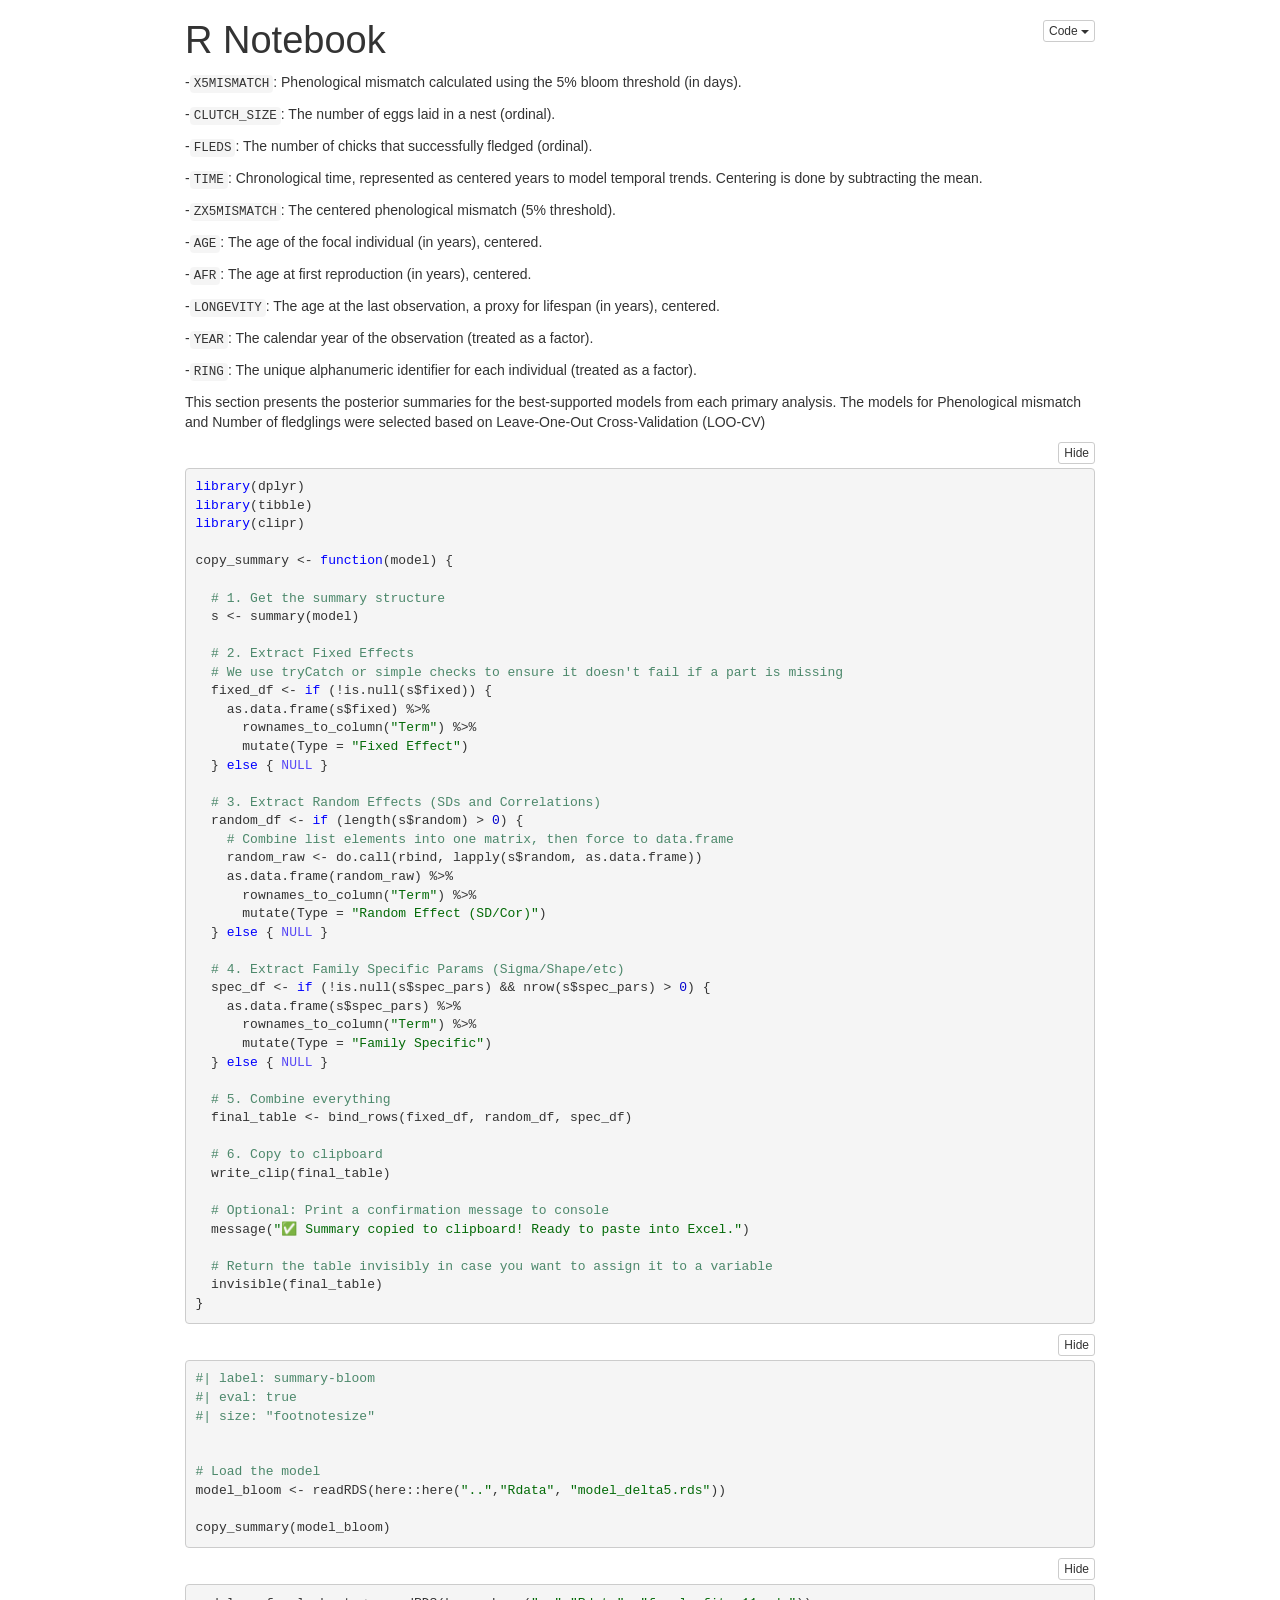
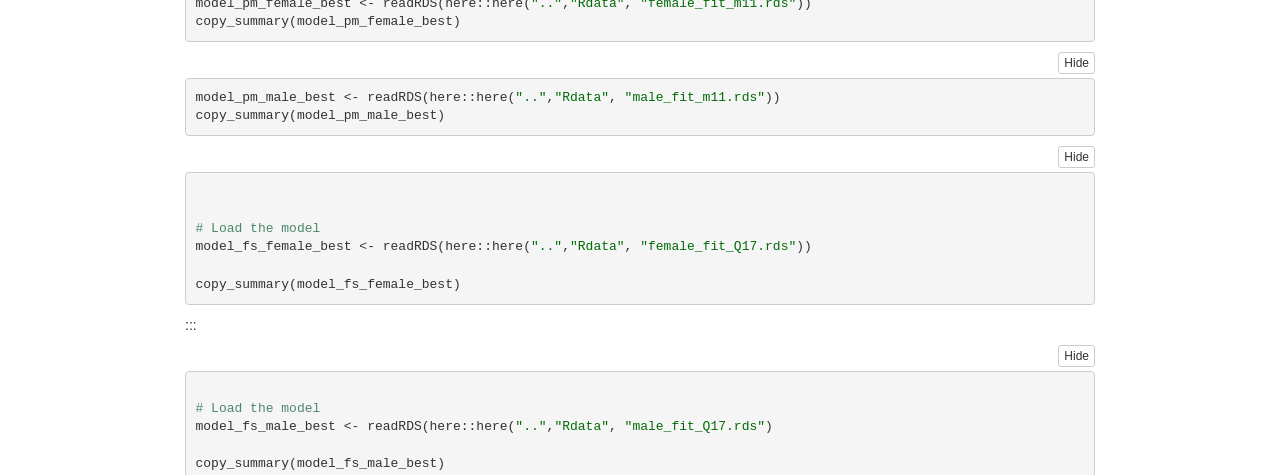
==== commit 08527b57: "update" ====
--- a/book/Function_extract_summaries.nb.html
+++ b/book/Function_extract_summaries.nb.html
@@ -1835,167 +1835,72 @@
 <!-- rnb-text-begin -->
 <!-- rnb-text-end -->
 <!-- rnb-chunk-begin -->
-<!-- rnb-output-begin [base64] -->
-<!-- rnb-source-begin eyJkYXRhIjoiYGBgclxuZml4ZWRfZWZmZWN0c1xuXG5gYGAifQ== -->
-<pre class="r"><code>fixed_effects
-</code></pre>
-<!-- rnb-source-end -->
-<!-- rnb-output-end -->
-<!-- rnb-output-begin [base64] -->
-<pre><code>                 Estimate  Est.Error        Q2.5      Q97.5
-Intercept       6.9011395 3.26949686  0.97876363 13.7707450
-sigma_Intercept 2.5967744 0.17323180  2.28249350  2.9614435
-TIME            0.5324398 0.47346624 -0.38220728  1.4696680
-sigma_TIME      0.1145142 0.03474764  0.04831083  0.1849038</code></pre>
-<!-- rnb-output-end -->
-<!-- rnb-chunk-end -->
-<!-- rnb-chunk-begin -->
-<!-- rnb-output-begin [base64] -->
-<!-- rnb-source-begin [base64] -->
-<pre class="r"><code>library(dplyr)
-library(tibble)
-library(clipr)
-
-# 1. Capture the summary object
-s &lt;- summary(model_bloom)
-
-# 2. Fixed Effects
-fixed_df &lt;- as.data.frame(s$fixed) %&gt;% 
-  rownames_to_column(&quot;Term&quot;) %&gt;% 
-  mutate(Type = &quot;Fixed Effect&quot;)
-
-# 3. Random Effects (The Fix)
-# We force the result of do.call into a data.frame immediately
-random_raw &lt;- do.call(rbind, lapply(s$random, as.data.frame))
-random_df  &lt;- as.data.frame(random_raw) %&gt;% 
-  rownames_to_column(&quot;Term&quot;) %&gt;% 
-  mutate(Type = &quot;Random Effect (SD/Cor)&quot;)
-
-# 4. Family Specific (Sigma/Residuals)
-spec_df &lt;- as.data.frame(s$spec_pars) %&gt;% 
-  rownames_to_column(&quot;Term&quot;) %&gt;% 
-  mutate(Type = &quot;Family Specific&quot;)
-
-# 5. Bind and Copy
-final_table &lt;- bind_rows(fixed_df, random_df, spec_df)
-
-# Write to clipboard for Excel
-write_clip(final_table)
-write_clip(final_table)</code></pre>
+<!-- rnb-output-begin [base64] -->
+<!-- rnb-source-begin [base64] -->
+<pre class="r"><code>#| label: summary-bloom
+#| eval: true
+#| size: &quot;footnotesize&quot;
+
+
+# Load the model
+model_bloom &lt;- readRDS(here::here(&quot;..&quot;,&quot;Rdata&quot;, &quot;model_delta5.rds&quot;))
+
+copy_summary(model_bloom)</code></pre>
 <!-- rnb-source-end -->
 <!-- rnb-output-end -->
 <!-- rnb-chunk-end -->
 <!-- rnb-text-begin -->
-<div class="panel-tabset">
-<div id="females" class="section level2">
-<h2>Females</h2>
-</div>
-<div class="panel-tabset">
-<div id="phenological-mismatch" class="section level2">
-<h2>Phenological Mismatch</h2>
 <!-- rnb-text-end -->
 <!-- rnb-chunk-begin -->
-<!-- rnb-output-begin [base64] -->
-<!-- rnb-source-begin [base64] -->
-<pre class="r"><code>#| label: summary-pm-female-final
-#| eval: true
-#| size: &quot;footnotesize&quot;
-
-
-# Load the model
-model_pm_female_best &lt;- readRDS(here::here(&quot;..&quot;,&quot;Rdata&quot;, &quot;female_fit_m8.rds&quot;))
-
-# Print the full model summary
-# 1. Capture the summary object
-s &lt;- summary(model_pm_female_best)
-
-# 2. Fixed Effects
-fixed_df &lt;- as.data.frame(s$fixed) %&gt;% 
-  rownames_to_column(&quot;Term&quot;) %&gt;% 
-  mutate(Type = &quot;Fixed Effect&quot;)
-
-# 3. Random Effects (The Fix)
-# We force the result of do.call into a data.frame immediately
-random_raw &lt;- do.call(rbind, lapply(s$random, as.data.frame))
-random_df  &lt;- as.data.frame(random_raw) %&gt;% 
-  rownames_to_column(&quot;Term&quot;) %&gt;% 
-  mutate(Type = &quot;Random Effect (SD/Cor)&quot;)
-
-# 4. Family Specific (Sigma/Residuals)
-spec_df &lt;- as.data.frame(s$spec_pars) %&gt;% 
-  rownames_to_column(&quot;Term&quot;) %&gt;% 
-  mutate(Type = &quot;Family Specific&quot;)
-
-# 5. Bind and Copy
-final_table &lt;- bind_rows(fixed_df, random_df, spec_df)
-
-# Write to clipboard for Excel
-write_clip(final_table)
-</code></pre>
+<!-- rnb-output-begin [base64] -->
+<!-- rnb-source-begin eyJkYXRhIjoiYGBgclxubW9kZWxfcG1fZmVtYWxlX2Jlc3QgPC0gcmVhZFJEUyhoZXJlOjpoZXJlKFwiLi5cIixcIlJkYXRhXCIsIFwiZmVtYWxlX2ZpdF9tMTEucmRzXCIpKVxuY29weV9zdW1tYXJ5KG1vZGVsX3BtX2ZlbWFsZV9iZXN0KVxuYGBgIn0= -->
+<pre class="r"><code>model_pm_female_best &lt;- readRDS(here::here(&quot;..&quot;,&quot;Rdata&quot;, &quot;female_fit_m11.rds&quot;))
+copy_summary(model_pm_female_best)</code></pre>
 <!-- rnb-source-end -->
 <!-- rnb-output-end -->
 <!-- rnb-chunk-end -->
 <!-- rnb-text-begin -->
-</div>
-<div id="number-of-fledglings" class="section level2">
-<h2>Number of Fledglings</h2>
 <!-- rnb-text-end -->
 <!-- rnb-chunk-begin -->
-<!-- rnb-output-begin [base64] -->
-<!-- rnb-source-begin [base64] -->
-<pre class="r"><code>
-# Load the model
-model_fs_female_best &lt;- readRDS(here::here(&quot;..&quot;,&quot;Rdata&quot;, &quot;female_fit_Q17.rds&quot;))
-
-# Print the full model summary
-print(summary(model_fs_female_best), digits =4)</code></pre>
+<!-- rnb-output-begin [base64] -->
+<!-- rnb-source-begin eyJkYXRhIjoiYGBgclxubW9kZWxfcG1fbWFsZV9iZXN0IDwtIHJlYWRSRFMoaGVyZTo6aGVyZShcIi4uXCIsXCJSZGF0YVwiLCBcIm1hbGVfZml0X20xMS5yZHNcIikpXG5jb3B5X3N1bW1hcnkobW9kZWxfcG1fbWFsZV9iZXN0KVxuYGBgIn0= -->
+<pre class="r"><code>model_pm_male_best &lt;- readRDS(here::here(&quot;..&quot;,&quot;Rdata&quot;, &quot;male_fit_m11.rds&quot;))
+copy_summary(model_pm_male_best)</code></pre>
 <!-- rnb-source-end -->
 <!-- rnb-output-end -->
 <!-- rnb-chunk-end -->
 <!-- rnb-text-begin -->
-</div>
-</div>
-<div id="males" class="section level2">
-<h2>Males</h2>
-</div>
-<div class="panel-tabset">
-<div id="phenological-mismatch-1" class="section level2">
-<h2>Phenological Mismatch</h2>
 <!-- rnb-text-end -->
 <!-- rnb-chunk-begin -->
-<!-- rnb-output-begin [base64] -->
-<!-- rnb-source-begin [base64] -->
+<!-- rnb-output-begin [base64] -->
+<!-- rnb-source-begin [base64] -->
 <pre class="r"><code>
+
 # Load the model
-model_pm_male_best &lt;- readRDS(here::here(&quot;..&quot;,&quot;Rdata&quot;, &quot;male_fit_m8.rds&quot;))
-
-# Print the full model summary
-summary(model_pm_male_best)</code></pre>
+model_fs_female_best &lt;- readRDS(here::here(&quot;..&quot;,&quot;Rdata&quot;, &quot;female_fit_Q17.rds&quot;))
+
+copy_summary(model_fs_female_best)</code></pre>
 <!-- rnb-source-end -->
 <!-- rnb-output-end -->
 <!-- rnb-chunk-end -->
 <!-- rnb-text-begin -->
-</div>
-<div id="number-of-fledglings-1" class="section level2">
-<h2>Number of Fledglings</h2>
+<p>:::</p>
 <!-- rnb-text-end -->
 <!-- rnb-chunk-begin -->
-<!-- rnb-output-begin [base64] -->
-<!-- rnb-source-begin [base64] -->
+<!-- rnb-output-begin [base64] -->
+<!-- rnb-source-begin [base64] -->
 <pre class="r"><code>
 # Load the model
-model_fs_male_best &lt;- readRDS(here::here(&quot;..&quot;,&quot;Rdata&quot;, &quot;male_fit_Q17.rds&quot;))
-
-# Print the full model summary
-print(summary(model_fs_male_best),digits=4)</code></pre>
+model_fs_male_best &lt;- readRDS(here::here(&quot;..&quot;,&quot;Rdata&quot;, &quot;male_fit_Q17.rds&quot;)
+
+copy_summary(model_fs_male_best)</code></pre>
 <!-- rnb-source-end -->
 <!-- rnb-output-end -->
 <!-- rnb-chunk-end -->
-</div>
-</div>
-</div>
-
-<div id="rmd-source-code">[base64]</div>
+<!-- rnb-text-begin -->
+<!-- rnb-text-end -->
+
+<div id="rmd-source-code">[base64]</div>
 
 
 
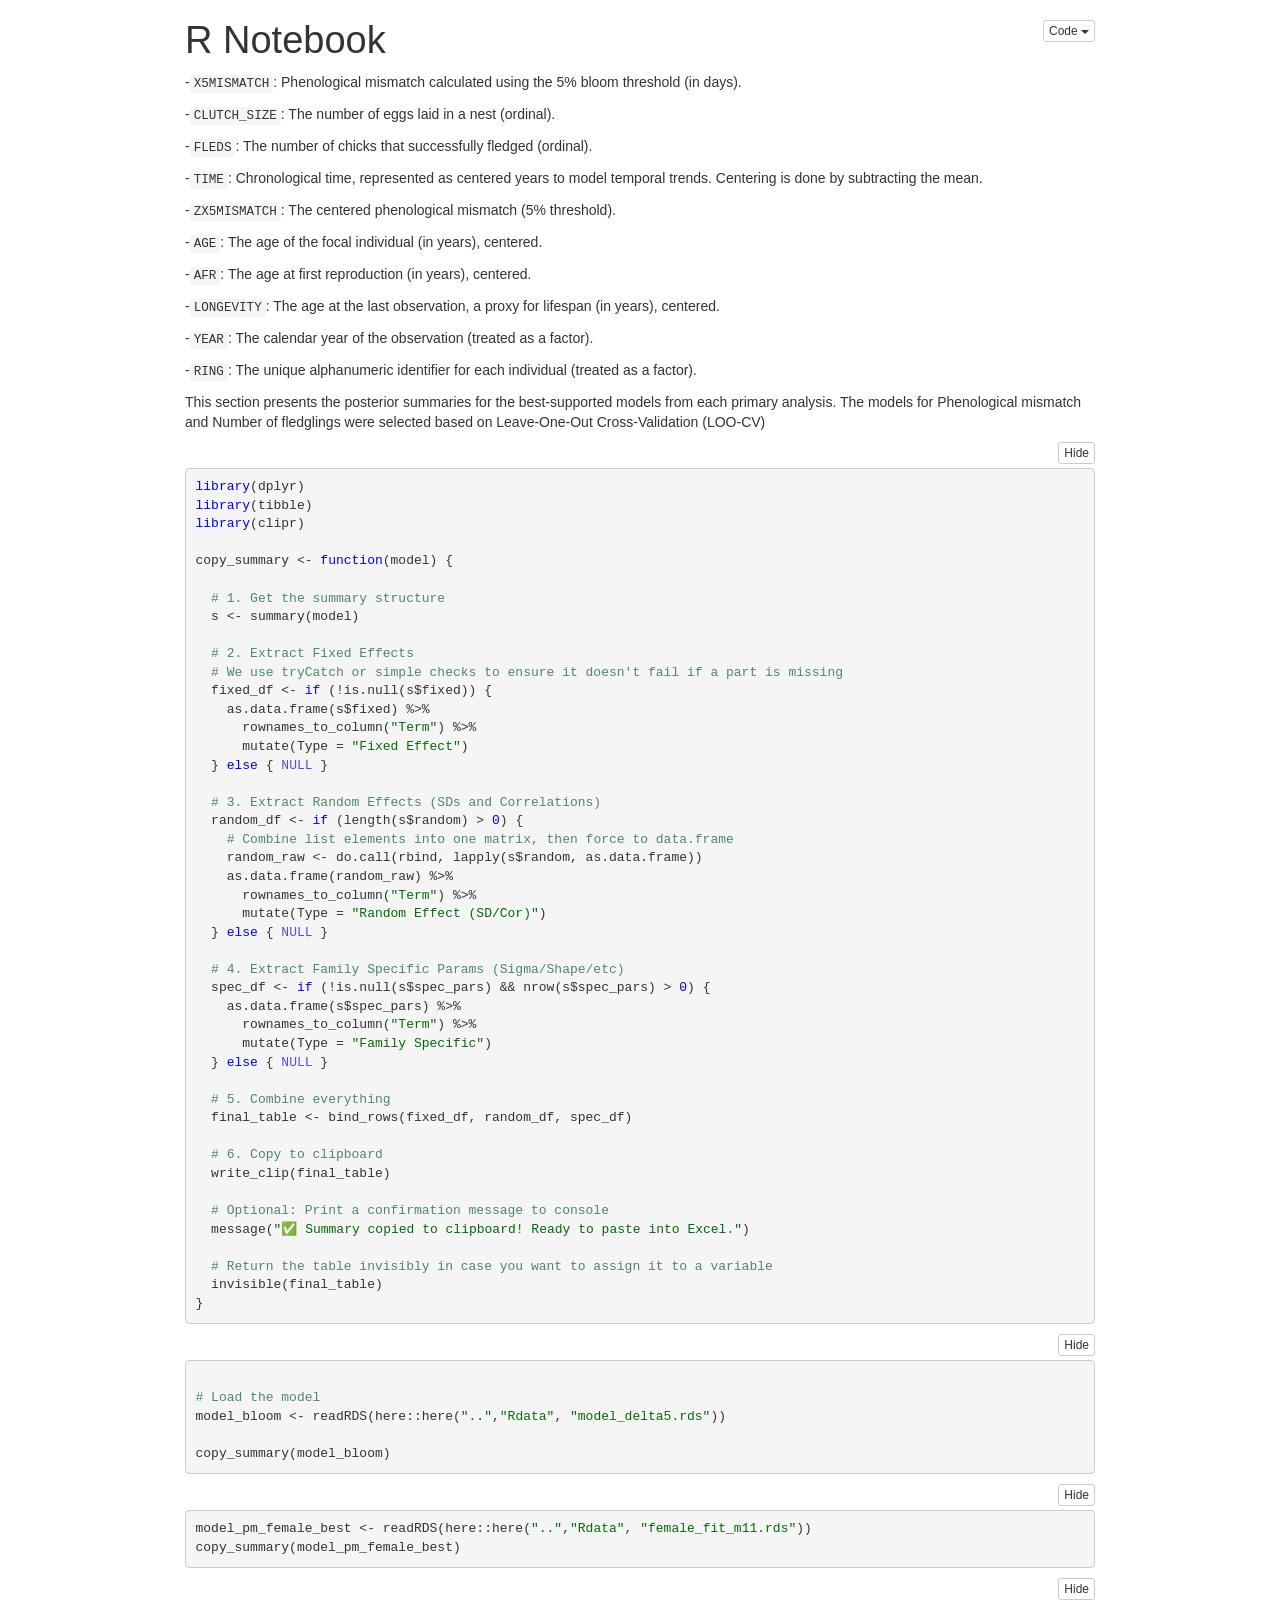
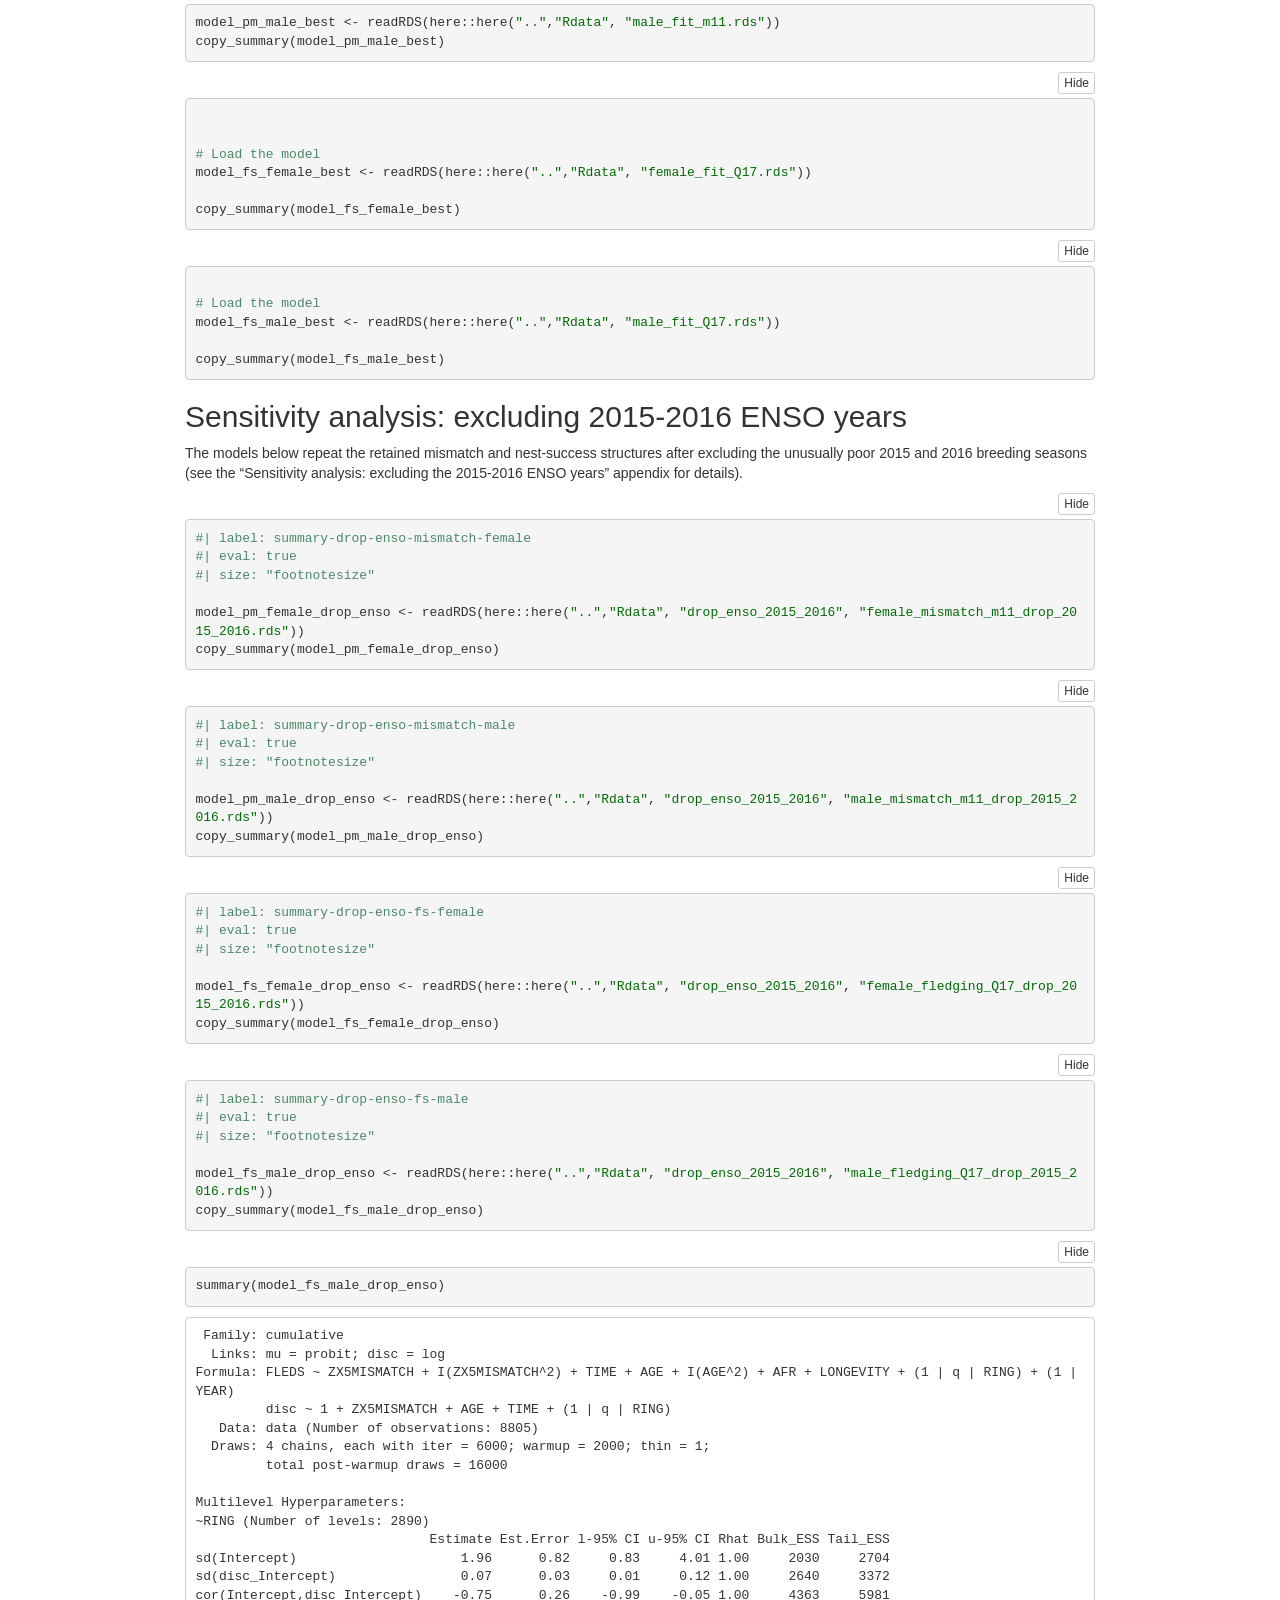
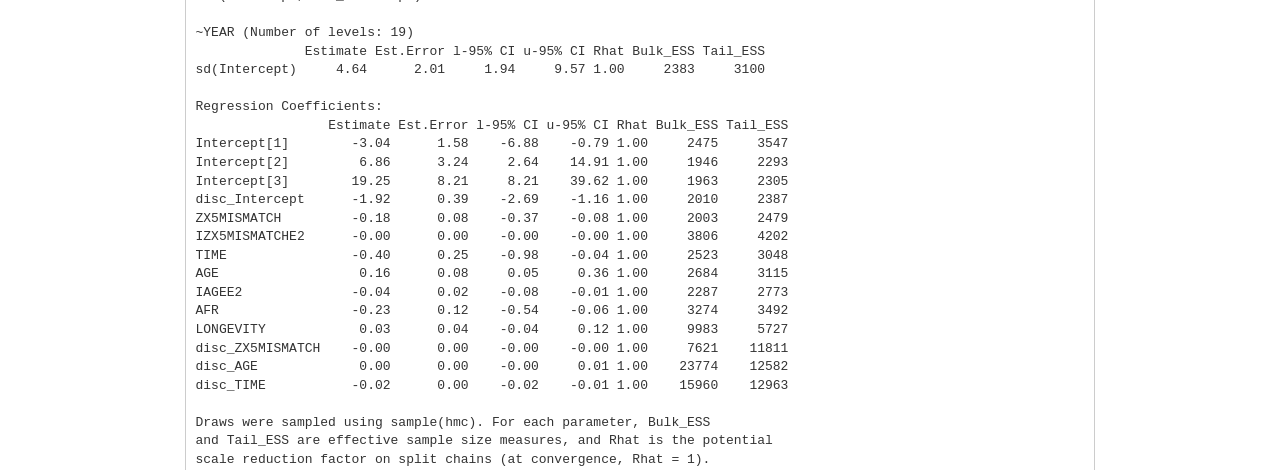
==== commit 95c75c14: "updated plots" ====
--- a/book/Function_extract_summaries.nb.html
+++ b/book/Function_extract_summaries.nb.html
@@ -1835,13 +1835,9 @@
 <!-- rnb-text-begin -->
 <!-- rnb-text-end -->
 <!-- rnb-chunk-begin -->
-<!-- rnb-output-begin [base64] -->
-<!-- rnb-source-begin [base64] -->
-<pre class="r"><code>#| label: summary-bloom
-#| eval: true
-#| size: &quot;footnotesize&quot;
-
-
+<!-- rnb-output-begin [base64] -->
+<!-- rnb-source-begin eyJkYXRhIjoiYGBgclxuXG4jIExvYWQgdGhlIG1vZGVsXG5tb2RlbF9ibG9vbSA8LSByZWFkUkRTKGhlcmU6OmhlcmUoXCIuLlwiLFwiUmRhdGFcIiwgXCJtb2RlbF9kZWx0YTUucmRzXCIpKVxuXG5jb3B5X3N1bW1hcnkobW9kZWxfYmxvb20pXG5gYGAifQ== -->
+<pre class="r"><code>
 # Load the model
 model_bloom &lt;- readRDS(here::here(&quot;..&quot;,&quot;Rdata&quot;, &quot;model_delta5.rds&quot;))
 
@@ -1884,23 +1880,135 @@
 <!-- rnb-output-end -->
 <!-- rnb-chunk-end -->
 <!-- rnb-text-begin -->
-<p>:::</p>
 <!-- rnb-text-end -->
 <!-- rnb-chunk-begin -->
-<!-- rnb-output-begin [base64] -->
-<!-- rnb-source-begin [base64] -->
+<!-- rnb-output-begin [base64] -->
+<!-- rnb-source-begin [base64] -->
 <pre class="r"><code>
 # Load the model
-model_fs_male_best &lt;- readRDS(here::here(&quot;..&quot;,&quot;Rdata&quot;, &quot;male_fit_Q17.rds&quot;)
+model_fs_male_best &lt;- readRDS(here::here(&quot;..&quot;,&quot;Rdata&quot;, &quot;male_fit_Q17.rds&quot;))
 
 copy_summary(model_fs_male_best)</code></pre>
 <!-- rnb-source-end -->
 <!-- rnb-output-end -->
 <!-- rnb-chunk-end -->
 <!-- rnb-text-begin -->
+<div id="sensitivity-analysis-excluding-2015-2016-enso-years" class="section level2">
+<h2>Sensitivity analysis: excluding 2015-2016 ENSO years</h2>
+<p>The models below repeat the retained mismatch and nest-success
+structures after excluding the unusually poor 2015 and 2016 breeding
+seasons (see the “Sensitivity analysis: excluding the 2015-2016 ENSO
+years” appendix for details).</p>
 <!-- rnb-text-end -->
-
-<div id="rmd-source-code">[base64]</div>
+<!-- rnb-chunk-begin -->
+<!-- rnb-output-begin [base64] -->
+<!-- rnb-source-begin [base64] -->
+<pre class="r"><code>#| label: summary-drop-enso-mismatch-female
+#| eval: true
+#| size: &quot;footnotesize&quot;
+
+model_pm_female_drop_enso &lt;- readRDS(here::here(&quot;..&quot;,&quot;Rdata&quot;, &quot;drop_enso_2015_2016&quot;, &quot;female_mismatch_m11_drop_2015_2016.rds&quot;))
+copy_summary(model_pm_female_drop_enso)</code></pre>
+<!-- rnb-source-end -->
+<!-- rnb-output-end -->
+<!-- rnb-chunk-end -->
+<!-- rnb-text-begin -->
+<!-- rnb-text-end -->
+<!-- rnb-chunk-begin -->
+<!-- rnb-output-begin [base64] -->
+<!-- rnb-source-begin [base64] -->
+<pre class="r"><code>#| label: summary-drop-enso-mismatch-male
+#| eval: true
+#| size: &quot;footnotesize&quot;
+
+model_pm_male_drop_enso &lt;- readRDS(here::here(&quot;..&quot;,&quot;Rdata&quot;, &quot;drop_enso_2015_2016&quot;, &quot;male_mismatch_m11_drop_2015_2016.rds&quot;))
+copy_summary(model_pm_male_drop_enso)</code></pre>
+<!-- rnb-source-end -->
+<!-- rnb-output-end -->
+<!-- rnb-chunk-end -->
+<!-- rnb-text-begin -->
+<!-- rnb-text-end -->
+<!-- rnb-chunk-begin -->
+<!-- rnb-output-begin [base64] -->
+<!-- rnb-source-begin [base64] -->
+<pre class="r"><code>#| label: summary-drop-enso-fs-female
+#| eval: true
+#| size: &quot;footnotesize&quot;
+
+model_fs_female_drop_enso &lt;- readRDS(here::here(&quot;..&quot;,&quot;Rdata&quot;, &quot;drop_enso_2015_2016&quot;, &quot;female_fledging_Q17_drop_2015_2016.rds&quot;))
+copy_summary(model_fs_female_drop_enso)</code></pre>
+<!-- rnb-source-end -->
+<!-- rnb-output-end -->
+<!-- rnb-chunk-end -->
+<!-- rnb-text-begin -->
+<!-- rnb-text-end -->
+<!-- rnb-chunk-begin -->
+<!-- rnb-output-begin [base64] -->
+<!-- rnb-source-begin [base64] -->
+<pre class="r"><code>#| label: summary-drop-enso-fs-male
+#| eval: true
+#| size: &quot;footnotesize&quot;
+
+model_fs_male_drop_enso &lt;- readRDS(here::here(&quot;..&quot;,&quot;Rdata&quot;, &quot;drop_enso_2015_2016&quot;, &quot;male_fledging_Q17_drop_2015_2016.rds&quot;))
+copy_summary(model_fs_male_drop_enso)</code></pre>
+<!-- rnb-source-end -->
+<!-- rnb-output-end -->
+<!-- rnb-chunk-end -->
+<!-- rnb-text-begin -->
+<!-- rnb-text-end -->
+<!-- rnb-chunk-begin -->
+<!-- rnb-output-begin [base64] -->
+<!-- rnb-source-begin eyJkYXRhIjoiYGBgclxuc3VtbWFyeShtb2RlbF9mc19tYWxlX2Ryb3BfZW5zbylcbmBgYCJ9 -->
+<pre class="r"><code>summary(model_fs_male_drop_enso)</code></pre>
+<!-- rnb-source-end -->
+<!-- rnb-output-end -->
+<!-- rnb-output-begin [base64] -->
+<pre><code> Family: cumulative 
+  Links: mu = probit; disc = log 
+Formula: FLEDS ~ ZX5MISMATCH + I(ZX5MISMATCH^2) + TIME + AGE + I(AGE^2) + AFR + LONGEVITY + (1 | q | RING) + (1 | YEAR) 
+         disc ~ 1 + ZX5MISMATCH + AGE + TIME + (1 | q | RING)
+   Data: data (Number of observations: 8805) 
+  Draws: 4 chains, each with iter = 6000; warmup = 2000; thin = 1;
+         total post-warmup draws = 16000
+
+Multilevel Hyperparameters:
+~RING (Number of levels: 2890) 
+                              Estimate Est.Error l-95% CI u-95% CI Rhat Bulk_ESS Tail_ESS
+sd(Intercept)                     1.96      0.82     0.83     4.01 1.00     2030     2704
+sd(disc_Intercept)                0.07      0.03     0.01     0.12 1.00     2640     3372
+cor(Intercept,disc_Intercept)    -0.75      0.26    -0.99    -0.05 1.00     4363     5981
+
+~YEAR (Number of levels: 19) 
+              Estimate Est.Error l-95% CI u-95% CI Rhat Bulk_ESS Tail_ESS
+sd(Intercept)     4.64      2.01     1.94     9.57 1.00     2383     3100
+
+Regression Coefficients:
+                 Estimate Est.Error l-95% CI u-95% CI Rhat Bulk_ESS Tail_ESS
+Intercept[1]        -3.04      1.58    -6.88    -0.79 1.00     2475     3547
+Intercept[2]         6.86      3.24     2.64    14.91 1.00     1946     2293
+Intercept[3]        19.25      8.21     8.21    39.62 1.00     1963     2305
+disc_Intercept      -1.92      0.39    -2.69    -1.16 1.00     2010     2387
+ZX5MISMATCH         -0.18      0.08    -0.37    -0.08 1.00     2003     2479
+IZX5MISMATCHE2      -0.00      0.00    -0.00    -0.00 1.00     3806     4202
+TIME                -0.40      0.25    -0.98    -0.04 1.00     2523     3048
+AGE                  0.16      0.08     0.05     0.36 1.00     2684     3115
+IAGEE2              -0.04      0.02    -0.08    -0.01 1.00     2287     2773
+AFR                 -0.23      0.12    -0.54    -0.06 1.00     3274     3492
+LONGEVITY            0.03      0.04    -0.04     0.12 1.00     9983     5727
+disc_ZX5MISMATCH    -0.00      0.00    -0.00    -0.00 1.00     7621    11811
+disc_AGE             0.00      0.00    -0.00     0.01 1.00    23774    12582
+disc_TIME           -0.02      0.00    -0.02    -0.01 1.00    15960    12963
+
+Draws were sampled using sample(hmc). For each parameter, Bulk_ESS
+and Tail_ESS are effective sample size measures, and Rhat is the potential
+scale reduction factor on split chains (at convergence, Rhat = 1).</code></pre>
+<!-- rnb-output-end -->
+<!-- rnb-chunk-end -->
+<!-- rnb-text-begin -->
+<!-- rnb-text-end -->
+</div>
+
+<div id="rmd-source-code">[base64]</div>
 
 
 
